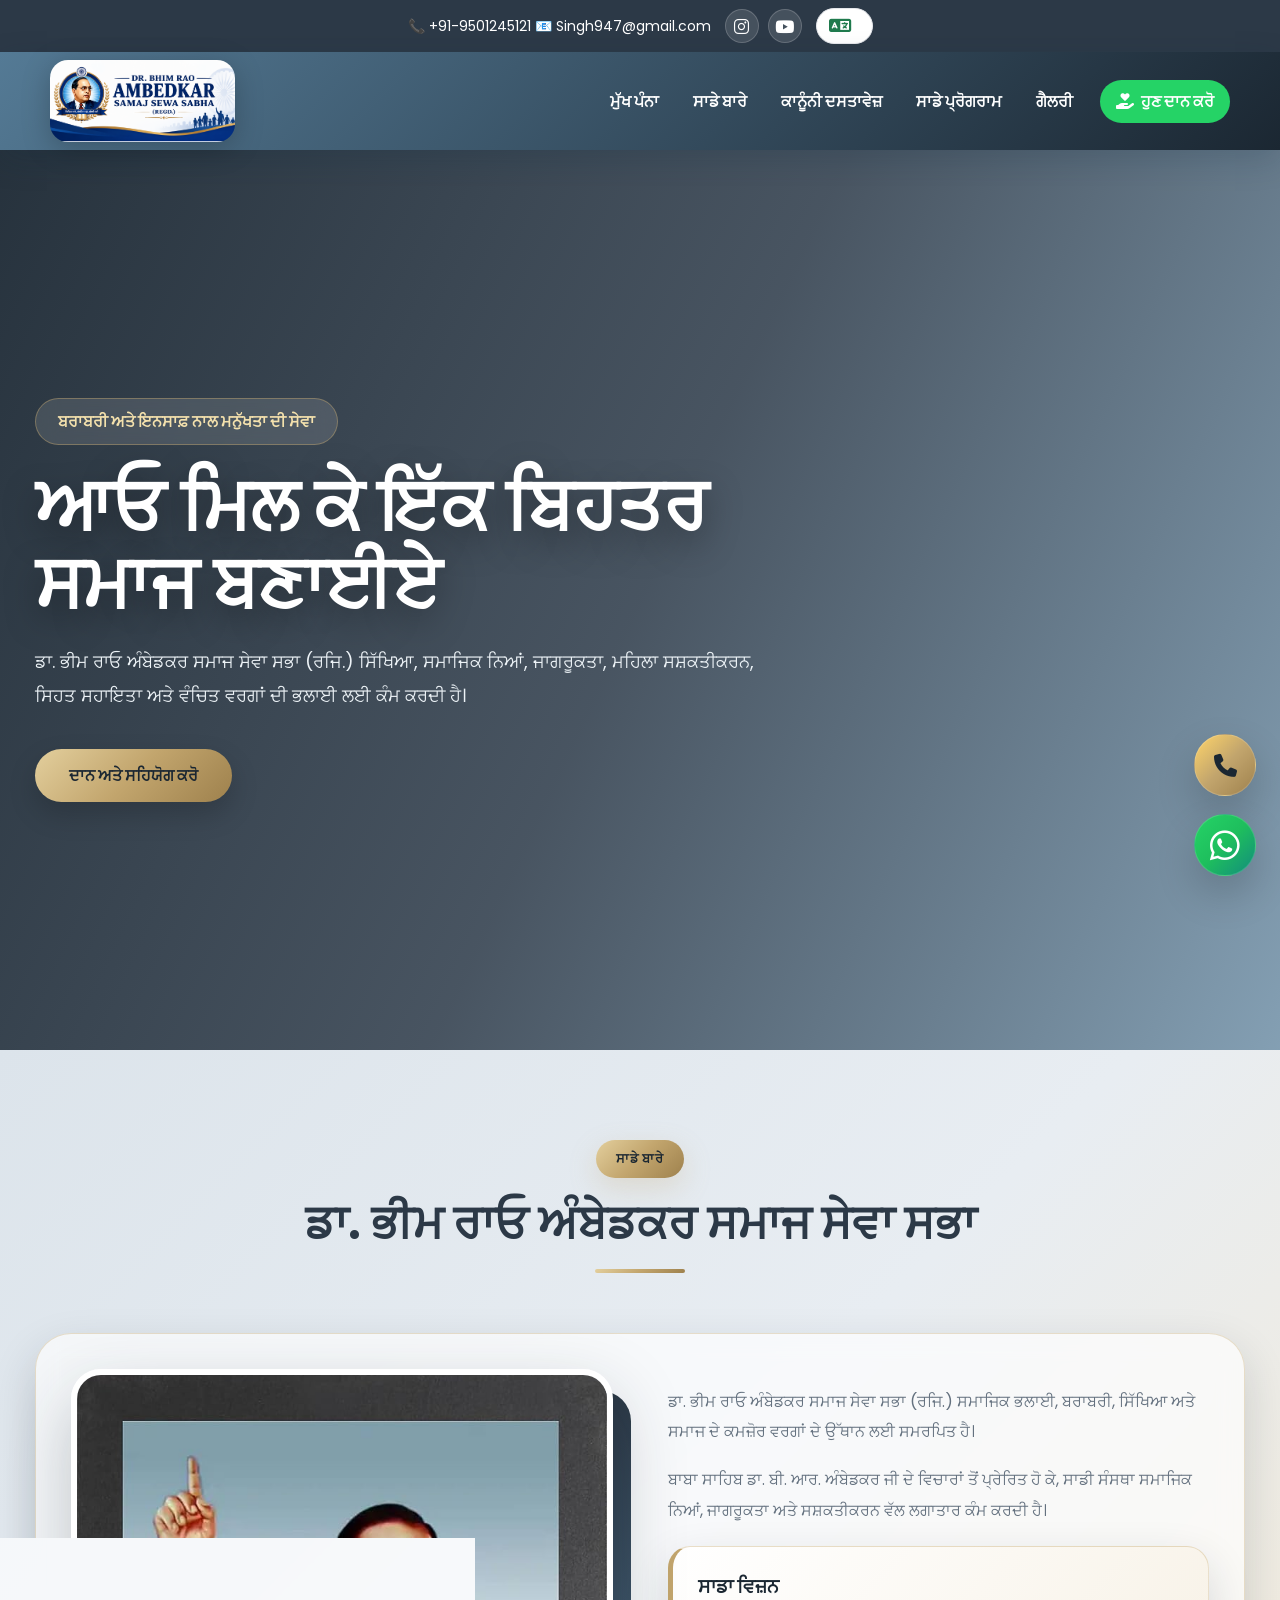
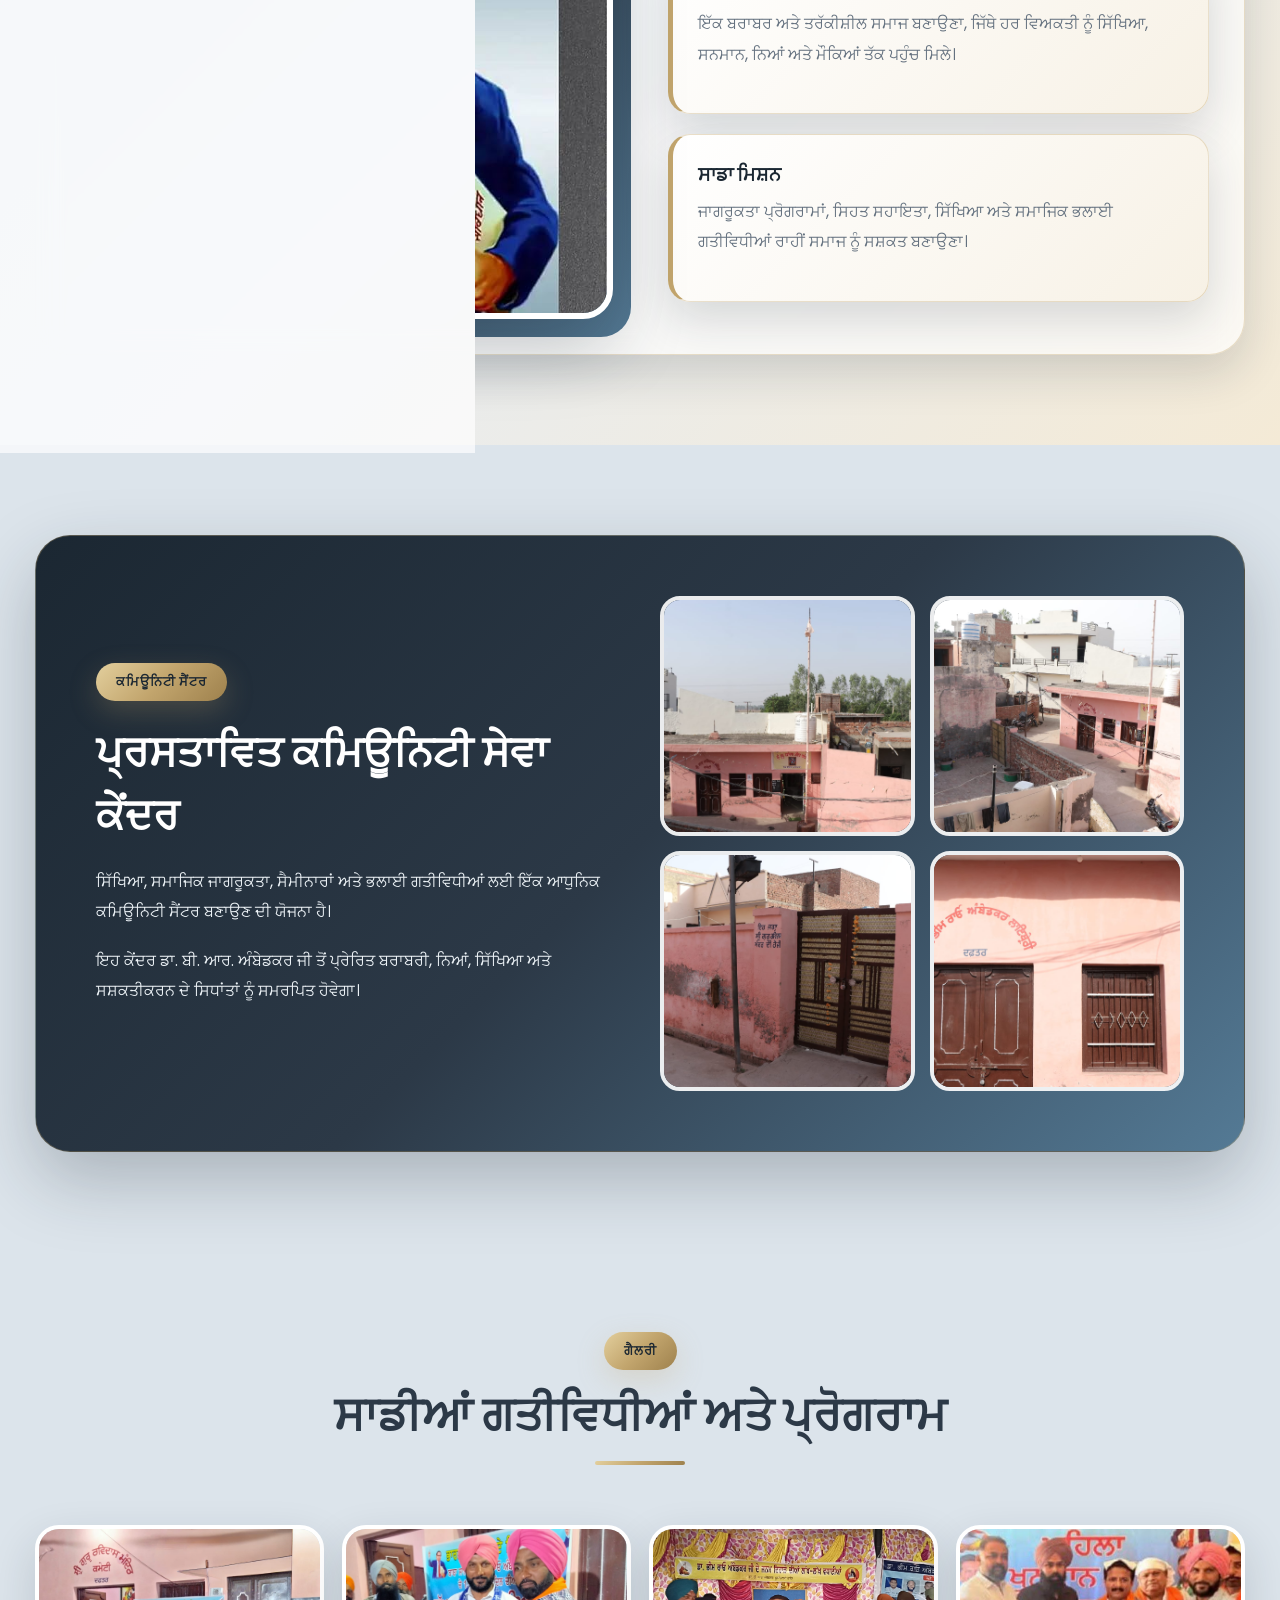
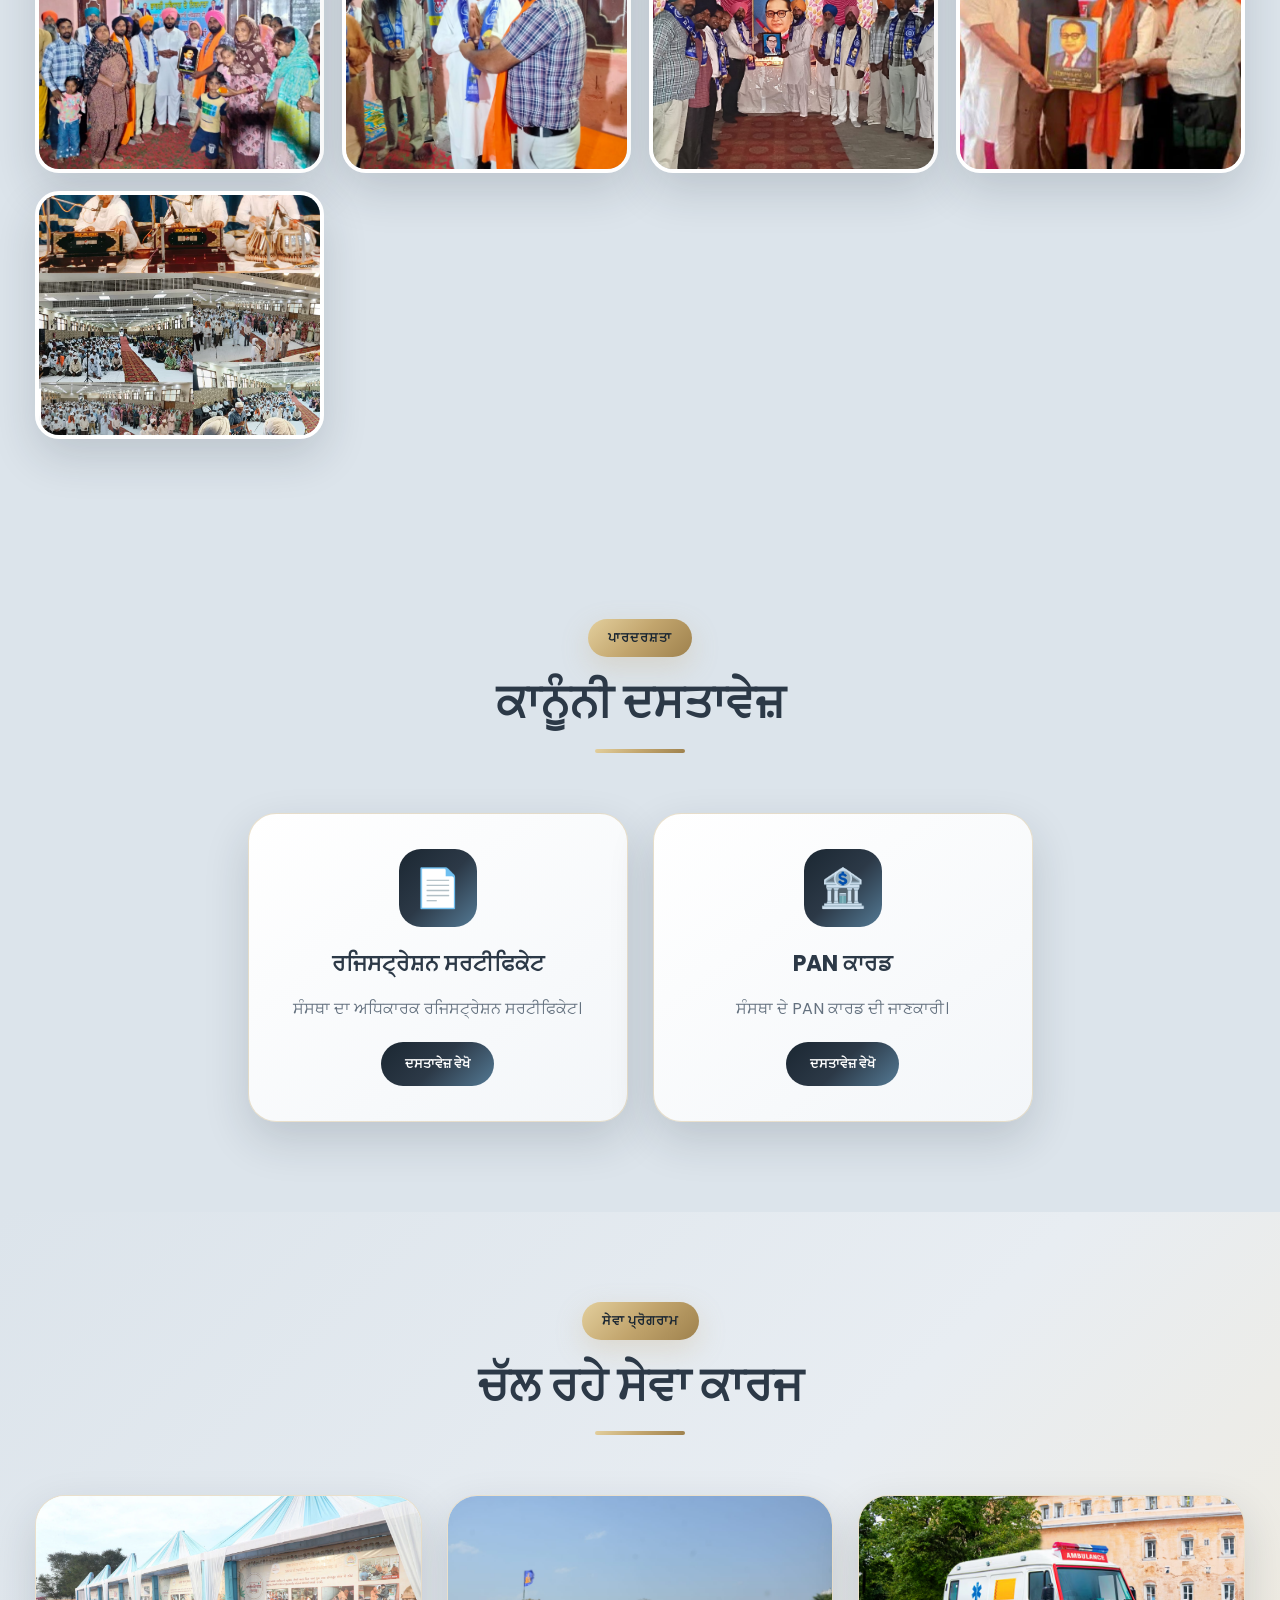
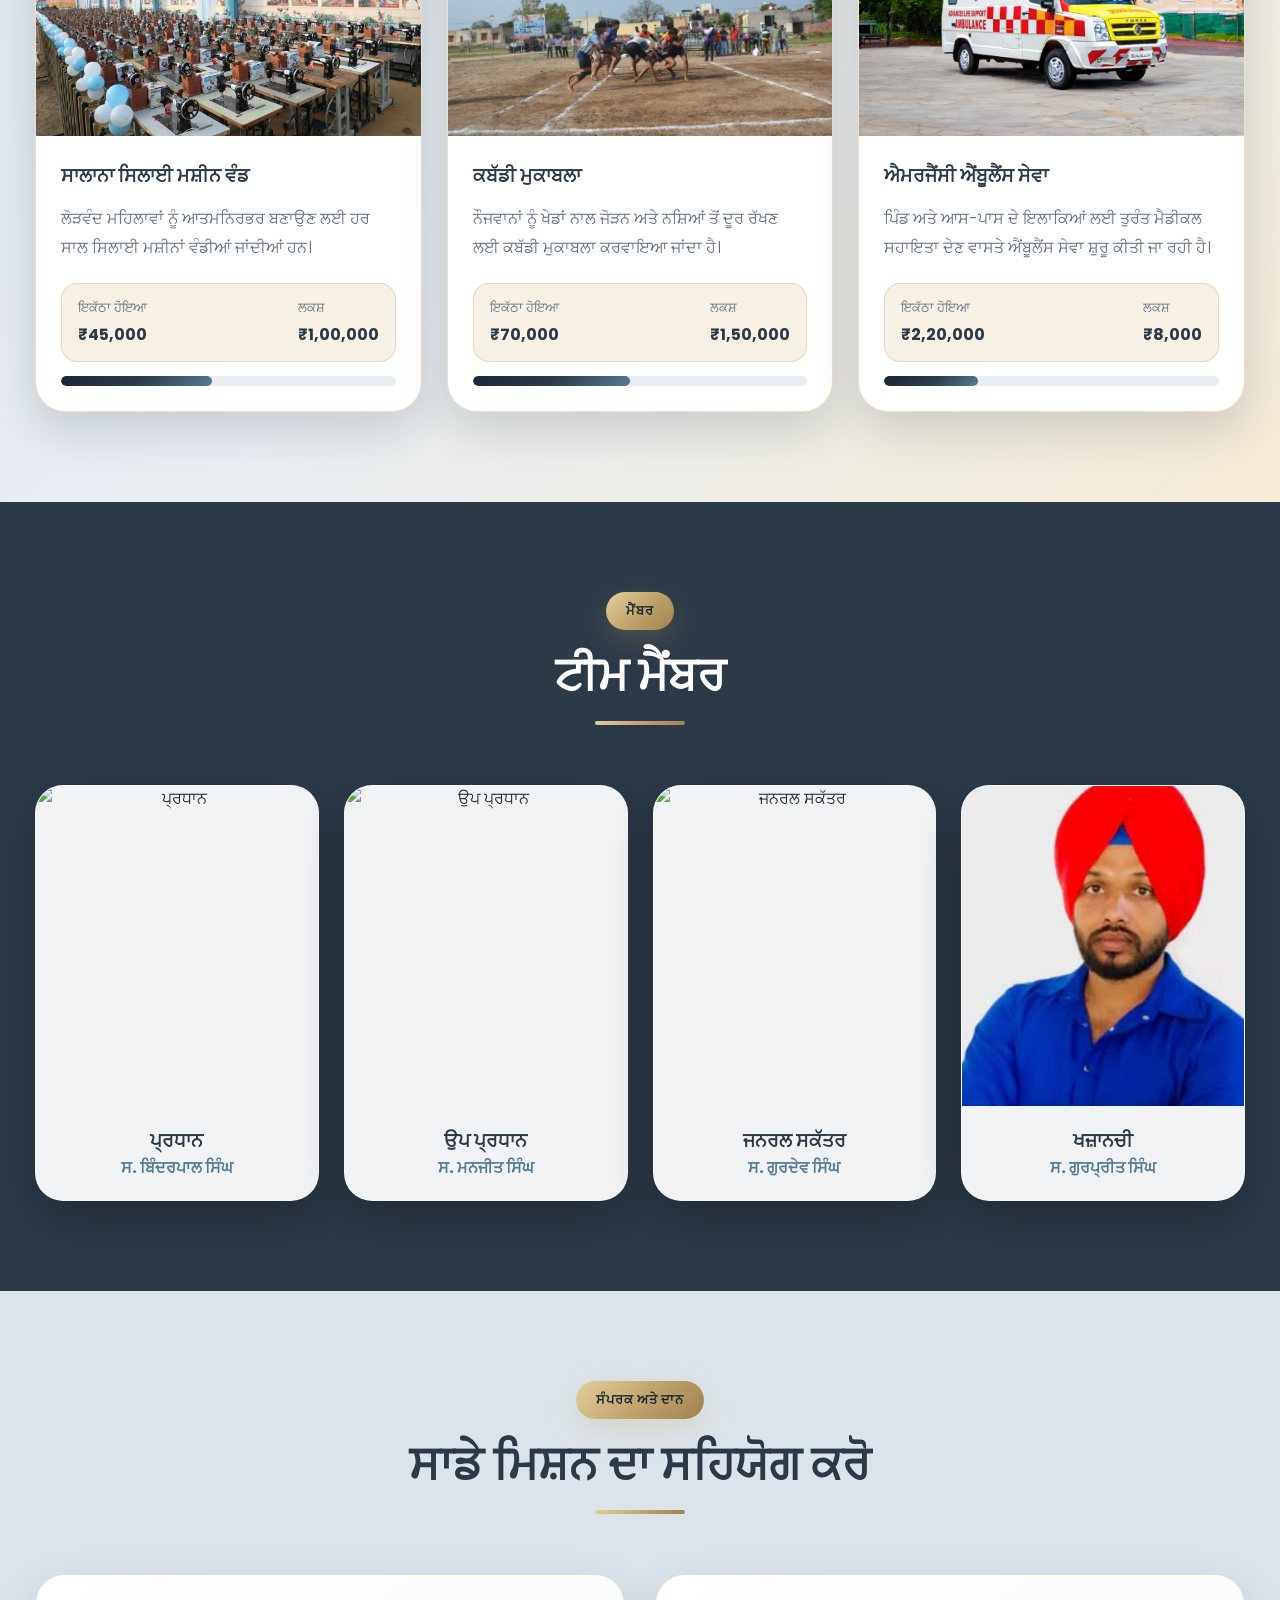
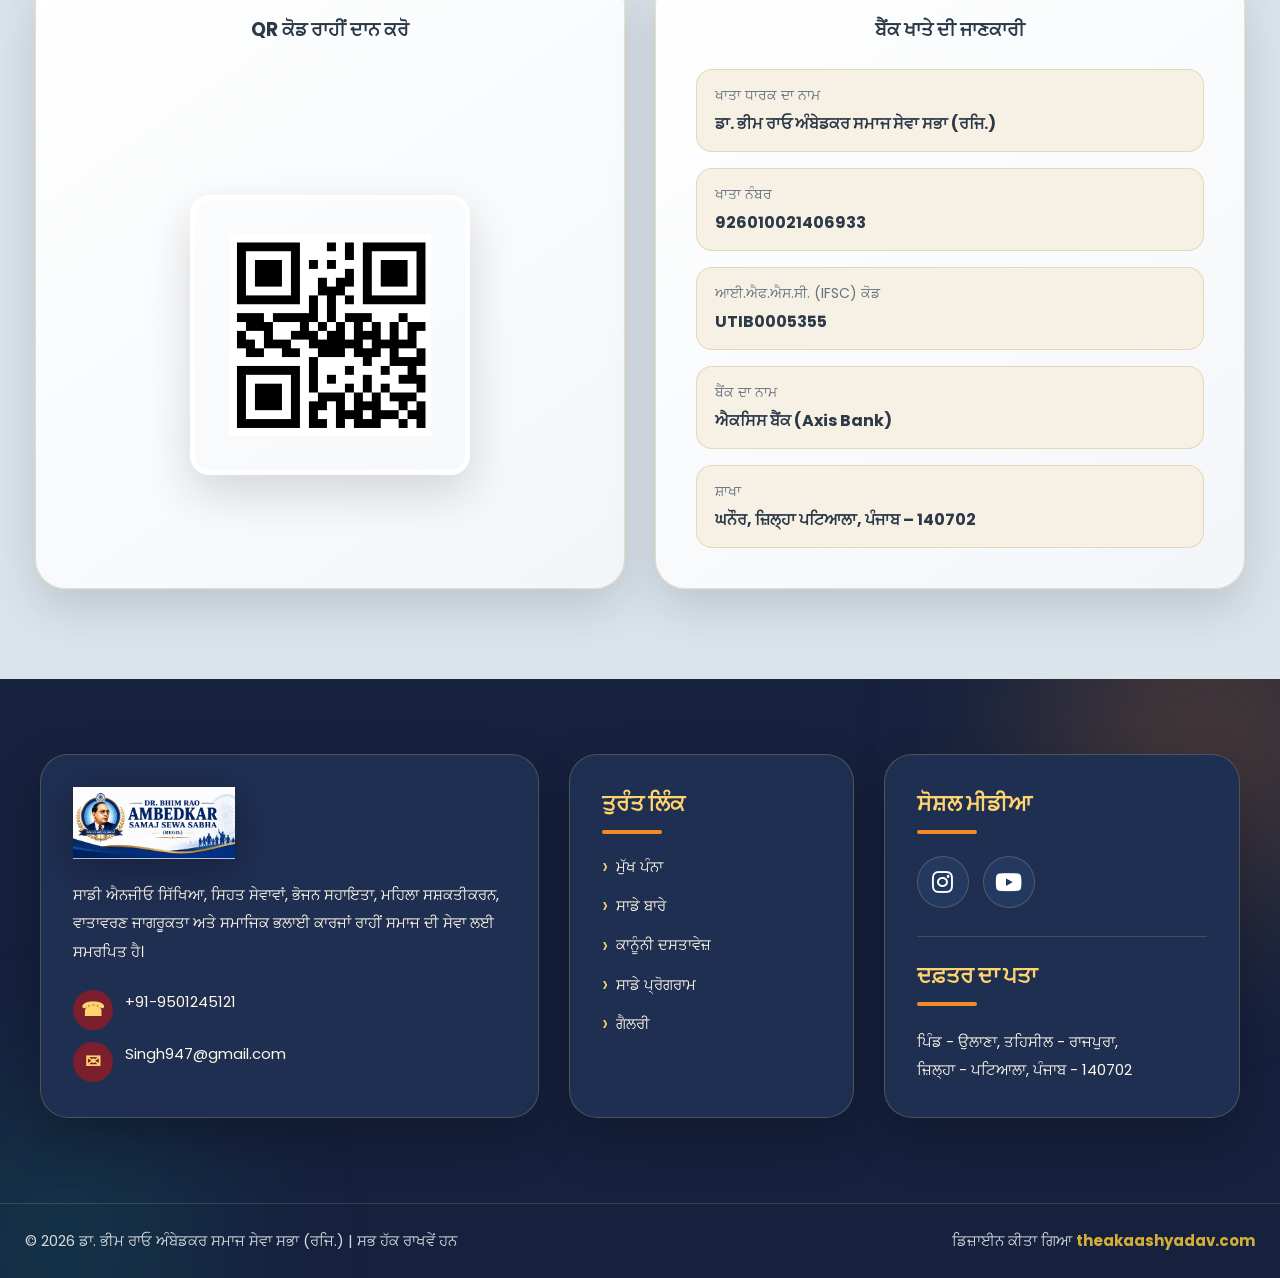
==== index.html @ 33360615 "Update index.html" ====
<!DOCTYPE html>
<html lang="en">
<head>
<meta charset="UTF-8">
<meta name="viewport" content="width=device-width, initial-scale=1.0">
<title>Dr. Bhim Rao Ambedkar Samaj Seva Sabha</title>

<link rel="stylesheet"
href="https://cdnjs.cloudflare.com/ajax/libs/font-awesome/6.5.1/css/all.min.css"/>

<style>

:root{
  --primary:#547A95;
  --primary-dark:#1b2732;
  --secondary:#2C3947;
  --accent:#C2A56D;
  --accent-dark:#9e814d;

  --light:#E8EDF2;
  --white:#ffffff;
  --card:#ffffff;
  --text:#1b2732;
  --muted:#64717f;

  --section-soft:#dce4eb;
  --section-blue:#2C3947;
  --section-dark:#1b2732;
  --section-gold:#f4ead6;

  --border:rgba(194,165,109,.35);
  --shadow:0 18px 45px rgba(27,39,50,.16);
  --shadow-hover:0 28px 70px rgba(27,39,50,.26);

  --gradient-main:linear-gradient(135deg,#1b2732,#2C3947,#547A95);
  --gradient-gold:linear-gradient(135deg,#e3cf9d,#C2A56D,#9e814d);
  --gradient-soft:linear-gradient(135deg,#dce4eb,#E8EDF2,#f4ead6);
}

*{
  margin:0;
  padding:0;
  box-sizing:border-box;
  font-family:"Poppins",sans-serif;
}

html{
  scroll-behavior:smooth;
  overflow-x:hidden;
}

body{
  background:var(--section-soft);
  color:var(--text);
  overflow-x:hidden;
}

img{
  width:100%;
  display:block;
}

a{
  text-decoration:none;
}

.container{
  width:100%;
  max-width:1250px;
  margin:auto;
  padding:0 20px;
}

section{
  padding:90px 0;
}

.section-title{
  text-align:center;
  margin-bottom:60px;
}

.section-title span{
  display:inline-block;
  background:var(--gradient-gold);
  color:#1b2732;
  padding:9px 20px;
  border-radius:40px;
  font-size:13px;
  font-weight:800;
  letter-spacing:1px;
  text-transform:uppercase;
  box-shadow:0 10px 28px rgba(194,165,109,.25);
}

.section-title h2{
  font-size:clamp(30px,4vw,46px);
  margin-top:18px;
  color:var(--secondary);
  line-height:1.2;
}

.section-title h2::after{
  content:"";
  width:90px;
  height:4px;
  background:var(--gradient-gold);
  display:block;
  margin:18px auto 0;
  border-radius:50px;
}

.section-title p{
  max-width:750px;
  margin:15px auto 0;
  color:var(--muted);
  line-height:1.8;
}

.btn{
  display:inline-flex;
  align-items:center;
  justify-content:center;
  padding:14px 34px;
  border-radius:50px;
  font-weight:800;
  transition:.35s ease;
  box-shadow:0 12px 28px rgba(0,0,0,.18);
}

.btn-primary{
  background:var(--gradient-gold);
  color:#1b2732;
}

.btn-primary:hover{
  transform:translateY(-5px);
  box-shadow:0 18px 38px rgba(194,165,109,.35);
}

/* HERO */

.hero{
  min-height:100vh;
  display:flex;
  align-items:center;
  background:
  linear-gradient(115deg,rgba(27,39,50,.94),rgba(44,57,71,.84),rgba(84,122,149,.65)),
  url('https://images.unsplash.com/photo-1488521787991-ed7bbaae773c?q=80&w=1600&auto=format&fit=crop');
  background-size:cover;
  background-position:center;
  color:#fff;
}

.hero-content{
  max-width:850px;
}

.hero-content span{
  display:inline-block;
  margin-bottom:22px;
  background:rgba(255,255,255,.12);
  color:#f4e1ad;
  border:1px solid rgba(194,165,109,.45);
  padding:10px 22px;
  border-radius:40px;
  backdrop-filter:blur(10px);
  font-weight:800;
}

.hero-content h1{
  font-size:clamp(40px,6vw,72px);
  line-height:1.08;
  margin-bottom:22px;
  text-shadow:0 14px 34px rgba(0,0,0,.35);
}

.hero-content p{
  font-size:18px;
  line-height:1.9;
  margin-bottom:36px;
  color:#edf3f7;
  max-width:760px;
}

/* ABOUT */

.about{
  background:var(--gradient-soft);
}

.about-grid{
  display:grid;
  grid-template-columns:1fr 1fr;
  gap:55px;
  align-items:center;
  background:rgba(255,255,255,.68);
  border:1px solid var(--border);
  padding:35px;
  border-radius:36px;
  box-shadow:var(--shadow);
  backdrop-filter:blur(12px);
}

.about-img{
  position:relative;
}

.about-img::before{
  content:"";
  position:absolute;
  inset:22px -18px -18px 22px;
  background:var(--gradient-main);
  border-radius:30px;
  z-index:-1;
}

.about-img img{
  border-radius:30px;
  height:550px;
  object-fit:cover;
  box-shadow:var(--shadow-hover);
  border:6px solid #fff;
}

.about-content h2{
  font-size:clamp(30px,4vw,42px);
  margin-bottom:20px;
  color:var(--secondary);
  line-height:1.2;
}

.about-content p{
  color:var(--muted);
  margin-bottom:18px;
  line-height:1.9;
}

.mission-box{
  background:linear-gradient(135deg,#ffffff,#f7f1e5);
  padding:25px;
  border-radius:22px;
  margin-top:20px;
  box-shadow:var(--shadow);
  border:1px solid var(--border);
  border-left:5px solid var(--accent);
}

.mission-box h3{
  color:var(--primary-dark);
  margin-bottom:8px;
}

/* DOCUMENTS */

.documents-grid{
  display:flex;
  flex-wrap:wrap;
  justify-content:center;
  gap:25px;
}

.document-card{
  width:100%;
  max-width:380px;
  background:linear-gradient(145deg,#ffffff,#f3f6f9);
  padding:35px;
  border-radius:28px;
  box-shadow:var(--shadow);
  text-align:center;
  border:1px solid var(--border);
  transition:.35s ease;
}

.document-card:hover{
  transform:translateY(-8px);
  box-shadow:var(--shadow-hover);
}

.doc-icon{
  width:78px;
  height:78px;
  margin:0 auto 20px;
  border-radius:22px;
  display:flex;
  align-items:center;
  justify-content:center;
  background:var(--gradient-main);
  color:#fff;
  font-size:38px;
}

.document-card h3{
  margin-bottom:15px;
  color:var(--secondary);
  font-size:22px;
  font-weight:700;
}

.document-card p{
  color:var(--muted);
  margin-bottom:20px;
  line-height:1.7;
}

.view-btn{
  display:inline-flex;
  align-items:center;
  justify-content:center;
  padding:12px 24px;
  border:none;
  border-radius:40px;
  background:var(--gradient-main);
  color:#fff;
  cursor:pointer;
  font-weight:800;
  text-decoration:none;
  transition:.3s ease;
}

.view-btn:hover{
  transform:translateY(-2px);
}

/* Tablet */

@media (max-width:992px){

  .document-card{
    max-width:340px;
  }

}

/* Mobile */

@media (max-width:768px){

  .documents-grid{
    gap:20px;
  }

  .document-card{
    max-width:100%;
    padding:28px 22px;
  }

  .doc-icon{
    width:68px;
    height:68px;
    font-size:32px;
  }

  .document-card h3{
    font-size:20px;
  }

}
/* TEAM */

.team{
  background:var(--section-blue);
}

.team .section-title h2,
.team .section-title p{
  color:#fff;
}

.team-grid{
  display:grid;
  grid-template-columns:repeat(4,1fr);
  gap:25px;
}

.team-card{
  background:rgba(255,255,255,.94);
  border-radius:28px;
  overflow:hidden;
  text-align:center;
  box-shadow:0 20px 50px rgba(0,0,0,.22);
  border:1px solid rgba(255,255,255,.18);
  transition:.35s ease;
}

.team-card:hover{
  transform:translateY(-8px);
}

.team-card img{
  height:320px;
  object-fit:cover;
}

.team-card h3{
  margin-top:20px;
  color:var(--secondary);
}

.team-card span{
  display:block;
  padding-bottom:20px;
  color:var(--primary);
  font-weight:800;
}

/* GALLERY */

.gallery-grid{
  display:grid;
  grid-template-columns:repeat(4,1fr);
  gap:18px;
}

.gallery-item{
  overflow:hidden;
  border-radius:24px;
  box-shadow:var(--shadow);
  border:4px solid #fff;
}

.gallery-item img{
  height:240px;
  object-fit:cover;
  transition:.4s;
}

.gallery-item:hover img{
  transform:scale(1.08);
}

/* PROGRAMS */

.programs{
  background:var(--gradient-soft);
}

.program-grid{
  display:grid;
  grid-template-columns:repeat(3,1fr);
  gap:25px;
}

.program-card{
  background:#fff;
  border-radius:30px;
  overflow:hidden;
  box-shadow:var(--shadow);
  border:1px solid var(--border);
  transition:.35s ease;
}

.program-card:hover{
  transform:translateY(-8px);
  box-shadow:var(--shadow-hover);
}

.program-card img{
  width:100%;
  height:240px;
  object-fit:cover;
  display:block;
}

.program-content{
  padding:25px;
}

.program-content h3{
  margin-bottom:15px;
  color:var(--secondary);
}

.program-content p{
  color:var(--muted);
  line-height:1.8;
  margin-bottom:20px;
}

.donation-row{
  display:flex;
  justify-content:space-between;
  gap:15px;
  background:#f7f1e5;
  padding:14px 16px;
  border-radius:16px;
  border:1px solid var(--border);
  margin-bottom:14px;
}

.donation-row span{
  display:block;
  font-size:13px;
  color:var(--muted);
  margin-bottom:4px;
}

.donation-row b{
  color:var(--secondary);
  font-size:16px;
}

.progress-bar{
  width:100%;
  height:10px;
  background:#e8edf2;
  border-radius:50px;
  overflow:hidden;
}

.progress-bar span{
  display:block;
  height:100%;
  background:var(--gradient-main);
  border-radius:50px;
}

/* Mobile */
@media(max-width:992px){
  .program-grid{
    grid-template-columns:repeat(2,1fr);
  }
}

@media(max-width:768px){
  .program-grid{
    grid-template-columns:1fr;
  }
}
/* ANNOUNCEMENT */
.announcement-card{
  background:var(--gradient-main);
  padding:60px;
  border-radius:35px;
  box-shadow:var(--shadow-hover);
  border:1px solid rgba(194,165,109,.32);
  color:#fff;
}

.announcement-grid{
  display:grid;
  grid-template-columns:1fr 1fr;
  gap:40px;
  align-items:center;
}

.announcement-content h2{
  font-size:clamp(30px,4vw,42px);
  margin-bottom:20px;
  color:#fff;
}

.announcement-content p{
  line-height:1.9;
  color:#edf3f7;
  margin-bottom:18px;
}

/* Multiple Images Gallery */
.announcement-gallery{
  display:grid;
  grid-template-columns:repeat(2,minmax(0,1fr));
  gap:15px;
}

.announcement-gallery img{
  width:100%;
  height:240px;
  object-fit:cover;
  border-radius:20px;
  border:4px solid rgba(255,255,255,.9);
  transition:all .35s ease;
  cursor:pointer;
  display:block;
}

.announcement-gallery img:hover{
  transform:translateY(-5px) scale(1.03);
  box-shadow:0 12px 30px rgba(0,0,0,.25);
}

/* Tablet */
@media(max-width:992px){

  .announcement-card{
    padding:40px;
  }

  .announcement-grid{
    grid-template-columns:1fr;
    gap:30px;
  }

}

/* Mobile */
@media(max-width:768px){

  .announcement-card{
    padding:25px 18px;
    border-radius:25px;
  }

  .announcement-gallery{
    grid-template-columns:repeat(2,minmax(0,1fr));
    gap:10px;
  }

  .announcement-gallery img{
    height:150px;
    border-radius:15px;
    border-width:3px;
  }

}

/* Small Mobile */
@media(max-width:480px){

  .announcement-card{
    padding:20px 15px;
  }

  .announcement-gallery{
    grid-template-columns:repeat(2,minmax(0,1fr));
    gap:8px;
  }

  .announcement-gallery img{
    height:120px;
    border-radius:12px;
    border-width:2px;
  }

}
/* EVENT */

.event{
  background:var(--section-dark);
}

.event .section-title h2,
.event .section-title p{
  color:#fff;
}

.event-card{
  background:rgba(255,255,255,.96);
  border-radius:35px;
  overflow:hidden;
  box-shadow:0 30px 80px rgba(0,0,0,.28);
}

.event-grid{
  display:grid;
  grid-template-columns:1fr 1fr;
}

.event-image img{
  height:100%;
  object-fit:cover;
}

.event-content{
  padding:50px;
}

.event-content h2{
  font-size:clamp(30px,4vw,42px);
  margin-bottom:20px;
  color:var(--secondary);
}

.event-content p{
  color:var(--muted);
  line-height:1.9;
  margin-bottom:18px;
}

/* CONTACT / DONATION */

.contact-grid{
  display:grid;
  grid-template-columns:1fr 1fr;
  gap:30px;
  align-items:stretch;
}

.qr-card,
.bank-card{
  background:linear-gradient(145deg,#ffffff,#f3f6f9);
  padding:40px;
  border-radius:30px;
  box-shadow:var(--shadow);
  border:1px solid var(--border);
}

.qr-card h3,
.bank-card h3{
  margin-bottom:25px;
  text-align:center;
  color:var(--secondary);
}

.qr-box{
  display:flex;
  justify-content:center;
  align-items:center;
  height:100%;
}

.qr-box img{
  width:280px;
  max-width:100%;
  border-radius:20px;
  border:5px solid #fff;
  box-shadow:var(--shadow);
}

.bank-item{
  margin-bottom:16px;
  background:#f7f1e5;
  padding:15px 18px;
  border-radius:16px;
  border:1px solid var(--border);
}

.bank-item:last-child{
  margin-bottom:0;
}

.bank-item span{
  display:block;
  color:var(--muted);
  font-size:14px;
  margin-bottom:5px;
}

.bank-item b{
  color:var(--secondary);
  font-size:16px;
  word-break:break-word;
}

/* Mobile */

@media (max-width:768px){

  .contact-grid{
    grid-template-columns:1fr;
  }

  .qr-card,
  .bank-card{
    padding:30px 20px;
  }

  .qr-box img{
    width:220px;
  }

}
/* RESPONSIVE */

@media(max-width:992px){

  .about-grid,
  .announcement-grid,
  .event-grid,
  .contact-grid{
    grid-template-columns:1fr;
  }

  .documents-grid,
  .team-grid,
  .gallery-grid,
  .program-grid{
    grid-template-columns:repeat(2,1fr);
  }
}

@media(max-width:768px){

  .container{
    padding:0 12px;
  }

  section{
    padding:55px 0;
  }

  .section-title{
    margin-bottom:35px;
  }

  .section-title span{
    font-size:11px;
    padding:7px 14px;
  }

  .section-title h2{
    font-size:26px;
  }

  .section-title p{
    font-size:14px;
    line-height:1.6;
  }

  .hero{
    min-height:75vh;
    padding:70px 0;
  }

  .hero-content h1{
    font-size:34px;
  }

  .hero-content p{
    font-size:15px;
    line-height:1.7;
  }

  .about-grid,
  .announcement-card{
    padding:18px;
    border-radius:24px;
  }

  .about-img::before{
    display:none;
  }

  .about-img img,
  .announcement-img img{
    height:300px;
    border-radius:20px;
  }

  .about-content h2,
  .announcement-content h2,
  .event-content h2{
    font-size:26px;
  }

  .about-content p,
  .announcement-content p,
  .event-content p{
    font-size:14px;
    line-height:1.7;
  }

  .mission-box{
    padding:18px;
    border-radius:18px;
  }

  .documents-grid,
  .team-grid,
  .gallery-grid,
  .program-grid{
    grid-template-columns:repeat(2, minmax(0, 1fr));
    gap:12px;
  }

  .document-card,
  .team-card,
  .program-card{
    border-radius:18px;
  }

  .document-card{
    padding:18px 10px;
  }

  .doc-icon{
    width:52px;
    height:52px;
    font-size:25px;
    border-radius:16px;
    margin-bottom:12px;
  }

  .document-card h3{
    font-size:14px;
    line-height:1.3;
    margin-bottom:8px;
  }

  .document-card p{
    font-size:12px;
    line-height:1.5;
    margin-bottom:12px;
  }

  .view-btn{
    padding:9px 12px;
    font-size:12px;
  }

  .team-card img{
    height:190px;
  }

  .team-card h3{
    font-size:14px;
    margin-top:12px;
  }

  .team-card span{
    font-size:12px;
    padding-bottom:14px;
  }

  .gallery-item{
    border-radius:16px;
    border:3px solid #fff;
  }

  .gallery-item img{
    height:145px;
  }

  .program-card img{
    height:145px;
  }

  .program-content{
    padding:14px 10px;
  }

  .program-content h3{
    font-size:14px;
    line-height:1.3;
    margin-bottom:8px;
  }

  .program-content p{
    font-size:12px;
    line-height:1.5;
  }

  .event-content,
  .payment-box,
  .form-box{
    padding:22px;
    border-radius:22px;
  }

  .event-card{
    border-radius:24px;
  }

  .contact-grid{
    gap:20px;
  }
}

@media(max-width:480px){

  .container{
    padding:0 10px;
  }

  section{
    padding:45px 0;
  }

  .hero{
    min-height:70vh;
  }

  .hero-content h1{
    font-size:30px;
  }

  .btn{
    padding:11px 18px;
    font-size:13px;
  }

  .about-grid{
    gap:24px;
  }

  .about-img img,
  .announcement-img img{
    height:260px;
  }

  .documents-grid,
  .team-grid,
  .gallery-grid,
  .program-grid{
    grid-template-columns:repeat(2, minmax(0, 1fr));
    gap:10px;
  }

  .document-card{
    padding:15px 8px;
  }

  .doc-icon{
    width:46px;
    height:46px;
    font-size:22px;
  }

  .document-card h3,
  .team-card h3,
  .program-content h3{
    font-size:13px;
  }

  .document-card p,
  .program-content p,
  .team-card span{
    font-size:11px;
  }

  .team-card img{
    height:160px;
  }

  .gallery-item img{
    height:120px;
  }

  .program-card img{
    height:120px;
  }

  .announcement-card{
    padding:16px;
  }

  .event-content,
  .payment-box,
  .form-box{
    padding:18px;
  }
}

@media(max-width:360px){

  .documents-grid,
  .team-grid,
  .gallery-grid,
  .program-grid{
    grid-template-columns:repeat(2, minmax(0, 1fr));
    gap:8px;
  }

  .team-card img{
    height:140px;
  }

  .gallery-item img,
  .program-card img{
    height:105px;
  }

  .document-card{
    padding:12px 6px;
  }

  .view-btn{
    padding:8px 9px;
    font-size:10px;
  }
}


/* DOCUMENT MODAL */

.document-modal{
  position:fixed;
  inset:0;
  background:rgba(0,0,0,.85);
  display:none;
  align-items:center;
  justify-content:center;
  padding:20px;
  z-index:99999;
}

.document-modal.active{
  display:flex;
}

.document-modal img{
  max-width:95%;
  max-height:95vh;
  border-radius:18px;
  border:6px solid #fff;
  box-shadow:0 20px 60px rgba(0,0,0,.4);
  object-fit:contain;
}

.close-modal{
  position:absolute;
  top:20px;
  right:25px;
  font-size:42px;
  color:#fff;
  cursor:pointer;
  font-weight:700;
  line-height:1;
}

@media(max-width:768px){

  .close-modal{
    top:14px;
    right:18px;
    font-size:36px;
  }

}
</style>
</head>

<body>

<!-- HEADER -->
<div id="header"></div>

<main>

<!-- HERO -->
<section id="home" class="hero">
  <div class="container">

    <div class="hero-content">
      <span>ਬਰਾਬਰੀ ਅਤੇ ਇਨਸਾਫ਼ ਨਾਲ ਮਨੁੱਖਤਾ ਦੀ ਸੇਵਾ</span>

      <h1>ਆਓ ਮਿਲ ਕੇ ਇੱਕ ਬਿਹਤਰ ਸਮਾਜ ਬਣਾਈਏ</h1>

      <p>
        ਡਾ. ਭੀਮ ਰਾਓ ਅੰਬੇਡਕਰ ਸਮਾਜ ਸੇਵਾ ਸਭਾ (ਰਜਿ.) ਸਿੱਖਿਆ,
        ਸਮਾਜਿਕ ਨਿਆਂ, ਜਾਗਰੂਕਤਾ, ਮਹਿਲਾ ਸਸ਼ਕਤੀਕਰਨ, ਸਿਹਤ ਸਹਾਇਤਾ
        ਅਤੇ ਵੰਚਿਤ ਵਰਗਾਂ ਦੀ ਭਲਾਈ ਲਈ ਕੰਮ ਕਰਦੀ ਹੈ।
      </p>

      <a href="#contact" class="btn btn-primary">
        ਦਾਨ ਅਤੇ ਸਹਿਯੋਗ ਕਰੋ
      </a>
    </div>

  </div>
</section>

<!-- ABOUT -->
<section id="about" class="about">

  <div class="container">

    <div class="section-title">
      <span>ਸਾਡੇ ਬਾਰੇ</span>
      <h2>ਡਾ. ਭੀਮ ਰਾਓ ਅੰਬੇਡਕਰ ਸਮਾਜ ਸੇਵਾ ਸਭਾ</h2>
    </div>

    <div class="about-grid">

      <div class="about-img">
        <img src="images/bhim rao1.jpg">
      </div>

      <div class="about-content">

        <p>
          ਡਾ. ਭੀਮ ਰਾਓ ਅੰਬੇਡਕਰ ਸਮਾਜ ਸੇਵਾ ਸਭਾ (ਰਜਿ.) ਸਮਾਜਿਕ ਭਲਾਈ,
          ਬਰਾਬਰੀ, ਸਿੱਖਿਆ ਅਤੇ ਸਮਾਜ ਦੇ ਕਮਜ਼ੋਰ ਵਰਗਾਂ ਦੇ ਉੱਥਾਨ ਲਈ ਸਮਰਪਿਤ ਹੈ।
        </p>

        <p>
          ਬਾਬਾ ਸਾਹਿਬ ਡਾ. ਬੀ. ਆਰ. ਅੰਬੇਡਕਰ ਜੀ ਦੇ ਵਿਚਾਰਾਂ ਤੋਂ ਪ੍ਰੇਰਿਤ ਹੋ ਕੇ,
          ਸਾਡੀ ਸੰਸਥਾ ਸਮਾਜਿਕ ਨਿਆਂ, ਜਾਗਰੂਕਤਾ ਅਤੇ ਸਸ਼ਕਤੀਕਰਨ ਵੱਲ ਲਗਾਤਾਰ ਕੰਮ ਕਰਦੀ ਹੈ।
        </p>

        <div class="mission-box">
          <h3>ਸਾਡਾ ਵਿਜ਼ਨ</h3>
          <p>
            ਇੱਕ ਬਰਾਬਰ ਅਤੇ ਤਰੱਕੀਸ਼ੀਲ ਸਮਾਜ ਬਣਾਉਣਾ, ਜਿੱਥੇ ਹਰ ਵਿਅਕਤੀ ਨੂੰ
            ਸਿੱਖਿਆ, ਸਨਮਾਨ, ਨਿਆਂ ਅਤੇ ਮੌਕਿਆਂ ਤੱਕ ਪਹੁੰਚ ਮਿਲੇ।
          </p>
        </div>

        <div class="mission-box">
          <h3>ਸਾਡਾ ਮਿਸ਼ਨ</h3>
          <p>
            ਜਾਗਰੂਕਤਾ ਪ੍ਰੋਗਰਾਮਾਂ, ਸਿਹਤ ਸਹਾਇਤਾ, ਸਿੱਖਿਆ ਅਤੇ ਸਮਾਜਿਕ ਭਲਾਈ
            ਗਤੀਵਿਧੀਆਂ ਰਾਹੀਂ ਸਮਾਜ ਨੂੰ ਸਸ਼ਕਤ ਬਣਾਉਣਾ।
          </p>
        </div>

      </div>

    </div>

  </div>

</section>


<!-- COMMUNITY CENTER -->
<section>

  <div class="container">

    <div class="announcement-card">

      <div class="announcement-grid">

        <div class="announcement-content">

          <div class="section-title" style="text-align:left;margin-bottom:20px">
            <span>ਕਮਿਊਨਿਟੀ ਸੈਂਟਰ</span>
          </div>

          <h2>ਪ੍ਰਸਤਾਵਿਤ ਕਮਿਊਨਿਟੀ ਸੇਵਾ ਕੇਂਦਰ</h2>

          <p>
            ਸਿੱਖਿਆ, ਸਮਾਜਿਕ ਜਾਗਰੂਕਤਾ, ਸੈਮੀਨਾਰਾਂ ਅਤੇ ਭਲਾਈ ਗਤੀਵਿਧੀਆਂ ਲਈ
            ਇੱਕ ਆਧੁਨਿਕ ਕਮਿਊਨਿਟੀ ਸੈਂਟਰ ਬਣਾਉਣ ਦੀ ਯੋਜਨਾ ਹੈ।
          </p>

          <p>
            ਇਹ ਕੇਂਦਰ ਡਾ. ਬੀ. ਆਰ. ਅੰਬੇਡਕਰ ਜੀ ਤੋਂ ਪ੍ਰੇਰਿਤ ਬਰਾਬਰੀ,
            ਨਿਆਂ, ਸਿੱਖਿਆ ਅਤੇ ਸਸ਼ਕਤੀਕਰਨ ਦੇ ਸਿਧਾਂਤਾਂ ਨੂੰ ਸਮਰਪਿਤ ਹੋਵੇਗਾ।
          </p>

        </div>

        <div class="announcement-gallery">
    <img src="images/gallery/location/1.jpeg" alt="">
    <img src="images/gallery/location/2.jpeg" alt="">
    <img src="images/gallery/location/3.jpeg" alt="">
    <img src="images/gallery/location/4.jpeg" alt="">
</div>

      </div>

    </div>

  </div>

</section>

<!-- GALLERY -->
<section id="gallery">

  <div class="container">

    <div class="section-title">
      <span>ਗੈਲਰੀ</span>
      <h2>ਸਾਡੀਆਂ ਗਤੀਵਿਧੀਆਂ ਅਤੇ ਪ੍ਰੋਗਰਾਮ</h2>
    </div>

    <div class="gallery-grid">

      <div class="gallery-item">
        <img src="images/gallery/1.jpeg">
      </div>

      <div class="gallery-item">
        <img src="images/gallery/2.jpeg">
      </div>

      <div class="gallery-item">
        <img src="images/gallery/3.jpeg">
      </div>

      <div class="gallery-item">
        <img src="images/gallery/4.jpeg">
      </div>

      <div class="gallery-item">
        <img src="images/gallery/ev.jpeg">
      </div>

    </div>

  </div>

</section>

<!-- LEGAL DOCUMENTS -->
<section id="legal">

  <div class="container">

    <div class="section-title">
      <span>ਪਾਰਦਰਸ਼ਤਾ</span>
      <h2>ਕਾਨੂੰਨੀ ਦਸਤਾਵੇਜ਼</h2>
    </div>

    <div class="documents-grid">

      <div class="document-card">
        <div class="doc-icon">📄</div>
        <h3>ਰਜਿਸਟ੍ਰੇਸ਼ਨ ਸਰਟੀਫਿਕੇਟ</h3>
        <p>ਸੰਸਥਾ ਦਾ ਅਧਿਕਾਰਕ ਰਜਿਸਟ੍ਰੇਸ਼ਨ ਸਰਟੀਫਿਕੇਟ।</p>

        <button class="view-btn" onclick="openDocument('images/reg.jpeg')">
          ਦਸਤਾਵੇਜ਼ ਵੇਖੋ
        </button>
      </div>

      <div class="document-card">
        <div class="doc-icon">🏦</div>
        <h3>PAN ਕਾਰਡ</h3>
        <p>ਸੰਸਥਾ ਦੇ PAN ਕਾਰਡ ਦੀ ਜਾਣਕਾਰੀ।</p>

        <button class="view-btn" onclick="openDocument('images/pan.jpeg')">
          ਦਸਤਾਵੇਜ਼ ਵੇਖੋ
        </button>
      </div>

    </div>

  </div>

</section>

<!-- PROGRAMS -->
<!-- PROGRAMS -->
<section id="programs" class="programs">

  <div class="container">

    <div class="section-title">
      <span>ਸੇਵਾ ਪ੍ਰੋਗਰਾਮ</span>
      <h2>ਚੱਲ ਰਹੇ ਸੇਵਾ ਕਾਰਜ</h2>
    </div>

    <div class="program-grid">

      <div class="program-card">
        <img src="images/machine.jpg" alt="ਸਿਲਾਈ ਮਸ਼ੀਨ ਵੰਡ">

        <div class="program-content">
          <h3>ਸਾਲਾਨਾ ਸਿਲਾਈ ਮਸ਼ੀਨ ਵੰਡ</h3>
          <p>
            ਲੋੜਵੰਦ ਮਹਿਲਾਵਾਂ ਨੂੰ ਆਤਮਨਿਰਭਰ ਬਣਾਉਣ ਲਈ ਹਰ ਸਾਲ ਸਿਲਾਈ ਮਸ਼ੀਨਾਂ ਵੰਡੀਆਂ ਜਾਂਦੀਆਂ ਹਨ।
          </p>

          <div class="donation-row">
            <div>
              <span>ਇਕੱਠਾ ਹੋਇਆ</span>
              <b>₹45,000</b>
            </div>
            <div>
              <span>ਲਕਸ਼</span>
              <b>₹1,00,000</b>
            </div>
          </div>

          <div class="progress-bar">
            <span style="width:45%"></span>
          </div>
        </div>
      </div>

      <div class="program-card">
        <img src="images/kabddi.jpeg" alt="ਕਬੱਡੀ ਮੁਕਾਬਲਾ">

        <div class="program-content">
          <h3>ਕਬੱਡੀ ਮੁਕਾਬਲਾ</h3>
          <p>
            ਨੌਜਵਾਨਾਂ ਨੂੰ ਖੇਡਾਂ ਨਾਲ ਜੋੜਨ ਅਤੇ ਨਸ਼ਿਆਂ ਤੋਂ ਦੂਰ ਰੱਖਣ ਲਈ ਕਬੱਡੀ ਮੁਕਾਬਲਾ ਕਰਵਾਇਆ ਜਾਂਦਾ ਹੈ।
          </p>

          <div class="donation-row">
            <div>
              <span>ਇਕੱਠਾ ਹੋਇਆ</span>
              <b>₹70,000</b>
            </div>
            <div>
              <span>ਲਕਸ਼</span>
              <b>₹1,50,000</b>
            </div>
          </div>

          <div class="progress-bar">
            <span style="width:47%"></span>
          </div>
        </div>
      </div>

      <div class="program-card">
        <img src="images/ambulance.avif" alt="ਐਮਰਜੈਂਸੀ ਐਂਬੂਲੈਂਸ">

        <div class="program-content">
          <h3>ਐਮਰਜੈਂਸੀ ਐਂਬੂਲੈਂਸ ਸੇਵਾ</h3>
          <p>
            ਪਿੰਡ ਅਤੇ ਆਸ-ਪਾਸ ਦੇ ਇਲਾਕਿਆਂ ਲਈ ਤੁਰੰਤ ਮੈਡੀਕਲ ਸਹਾਇਤਾ ਦੇਣ ਵਾਸਤੇ ਐਂਬੂਲੈਂਸ ਸੇਵਾ ਸ਼ੁਰੂ ਕੀਤੀ ਜਾ ਰਹੀ ਹੈ।
          </p>

          <div class="donation-row">
            <div>
              <span>ਇਕੱਠਾ ਹੋਇਆ</span>
              <b>₹2,20,000</b>
            </div>
            <div>
              <span>ਲਕਸ਼</span>
              <b>₹8,000</b>
            </div>
          </div>

          <div class="progress-bar">
            <span style="width:28%"></span>
          </div>
        </div>
      </div>

    </div>

  </div>

</section>

<div class="document-modal" id="documentModal">
  <span class="close-modal" onclick="closeDocument()">
    &times;
  </span>

  <img id="documentImage" src="" alt="ਦਸਤਾਵੇਜ਼ ਪੂਰਵ ਦਰਸ਼ਨ">
</div>

<!-- TEAM -->
<section class="team">

  <div class="container">

    <div class="section-title">
      <span>ਮੈਂਬਰ</span>
      <h2>ਟੀਮ ਮੈਂਬਰ</h2>
    </div>

    <div class="team-grid">

      <div class="team-card">
        <img src="images/president.jpeg" alt="ਪ੍ਰਧਾਨ">
        <h3>ਪ੍ਰਧਾਨ</h3>
        <span>ਸ. ਬਿੰਦਰਪਾਲ ਸਿੰਘ</span>
      </div>

      <div class="team-card">
        <img src="images/vice- president.jpeg" alt="ਉਪ ਪ੍ਰਧਾਨ">
        <h3>ਉਪ ਪ੍ਰਧਾਨ</h3>
        <span>ਸ. ਮਨਜੀਤ ਸਿੰਘ</span>
      </div>

      <div class="team-card">
        <img src="images/general secretary.jpeg" alt="ਜਨਰਲ ਸਕੱਤਰ">
        <h3>ਜਨਰਲ ਸਕੱਤਰ</h3>
        <span>ਸ. ਗੁਰਦੇਵ ਸਿੰਘ</span>
      </div>

      <div class="team-card">
        <img src="images/cashier.jpeg" alt="ਖਜ਼ਾਨਚੀ">
        <h3>ਖਜ਼ਾਨਚੀ</h3>
        <span>ਸ. ਗੁਰਪ੍ਰੀਤ ਸਿੰਘ</span>
      </div>

    </div>

  </div>

</section>





<!-- DONATION -->
<section id="contact">

  <div class="container">

    <div class="section-title">
      <span>ਸੰਪਰਕ ਅਤੇ ਦਾਨ</span>
      <h2>ਸਾਡੇ ਮਿਸ਼ਨ ਦਾ ਸਹਿਯੋਗ ਕਰੋ</h2>
    </div>

    <div class="contact-grid">

      <!-- QR CARD -->
      <div class="qr-card">

        <h3>QR ਕੋਡ ਰਾਹੀਂ ਦਾਨ ਕਰੋ</h3>

        <div class="qr-box">
          <img src="images/qr.png" alt="Donation QR Code">
        </div>

        

      </div>

      <!-- BANK DETAILS CARD -->
      <div class="bank-card">

  <h3>ਬੈਂਕ ਖਾਤੇ ਦੀ ਜਾਣਕਾਰੀ</h3>

  <div class="bank-item">
    <span>ਖਾਤਾ ਧਾਰਕ ਦਾ ਨਾਮ</span>
    <b>ਡਾ. ਭੀਮ ਰਾਓ ਅੰਬੇਡਕਰ ਸਮਾਜ ਸੇਵਾ ਸਭਾ (ਰਜਿ.)</b>
  </div>

  <div class="bank-item">
    <span>ਖਾਤਾ ਨੰਬਰ</span>
    <b>926010021406933</b>
  </div>

  <div class="bank-item">
    <span>ਆਈ.ਐਫ.ਐਸ.ਸੀ. (IFSC) ਕੋਡ</span>
    <b>UTIB0005355</b>
  </div>

  <div class="bank-item">
    <span>ਬੈਂਕ ਦਾ ਨਾਮ</span>
    <b>ਐਕਸਿਸ ਬੈਂਕ (Axis Bank)</b>
  </div>

  <div class="bank-item">
    <span>ਸ਼ਾਖਾ</span>
    <b>ਘਨੌਰ, ਜ਼ਿਲ੍ਹਾ ਪਟਿਆਲਾ, ਪੰਜਾਬ – 140702</b>
  </div>

</div>

    </div>

  </div>

</section>

</main>

<!-- FOOTER -->
<div id="footer"></div>

<script>

/* HEADER FETCH */

fetch("header.html")
.then(res => res.text())
.then(data => {

  const headerBox = document.getElementById("header");
  headerBox.innerHTML = data;

  /* HAMBURGER MENU */
  const menuBtn = headerBox.querySelector(".menu-btn");
  const navLinks = headerBox.querySelector(".nav-links");

  if(menuBtn && navLinks){

    menuBtn.addEventListener("click", function(e){
      e.preventDefault();
      e.stopPropagation();

      navLinks.classList.toggle("show");

      const icon = menuBtn.querySelector("i");

      if(icon){
        icon.classList.toggle("fa-bars");
        icon.classList.toggle("fa-times");
      }
    });

    /* CLOSE MENU AFTER CLICK */
    navLinks.querySelectorAll("a").forEach(link => {
      link.addEventListener("click", () => {

        navLinks.classList.remove("show");

        const icon = menuBtn.querySelector("i");

        if(icon){
          icon.classList.add("fa-bars");
          icon.classList.remove("fa-times");
        }

      });
    });

    /* CLOSE MENU ON OUTSIDE CLICK */
    document.addEventListener("click", function(e){

      if(!headerBox.contains(e.target)){

        navLinks.classList.remove("show");

        const icon = menuBtn.querySelector("i");

        if(icon){
          icon.classList.add("fa-bars");
          icon.classList.remove("fa-times");
        }

      }

    });

  }

  /* LOAD GOOGLE TRANSLATE */
  loadGoogleTranslate();

})
.catch(err => console.log("Header Load Error:", err));


/* GOOGLE TRANSLATE */

function googleTranslateElementInit(){

  const translateBox = document.getElementById("google_translate_element");

  if(translateBox && translateBox.innerHTML.trim() === ""){

    new google.translate.TranslateElement({
      pageLanguage: "en",
      includedLanguages: "en,hi,ur,pa,bn,ta,te,mr,gu,kn,ml,ne",
      autoDisplay: false,
      multilanguagePage: true,
      layout: google.translate.TranslateElement.InlineLayout.SIMPLE
    }, "google_translate_element");

  }

}

function loadGoogleTranslate(){

  /* PREVENT DUPLICATE SCRIPT */

  if(document.getElementById("googleTranslateScript")){

    if(typeof google !== "undefined" && google.translate){
      googleTranslateElementInit();
    }

    return;
  }

  const script = document.createElement("script");

  script.id = "googleTranslateScript";

  script.src =
  "https://translate.google.com/translate_a/element.js?cb=googleTranslateElementInit";

  document.body.appendChild(script);

}

/* FOOTER FETCH */

fetch("footer.html")
.then(res => res.text())
.then(data => {
  document.getElementById("footer").innerHTML = data;
});


/* OPEN DOCUMENT */

function openDocument(imagePath){

  const modal = document.getElementById("documentModal");
  const image = document.getElementById("documentImage");

  image.src = imagePath;

  modal.classList.add("active");

  document.body.style.overflow = "hidden";
}

/* CLOSE DOCUMENT */

function closeDocument(){

  const modal = document.getElementById("documentModal");

  modal.classList.remove("active");

  document.body.style.overflow = "auto";
}

/* CLOSE ON OUTSIDE CLICK */

document.getElementById("documentModal")
.addEventListener("click", function(e){

  if(e.target === this){
    closeDocument();
  }

});

/* CLOSE ON ESC */

document.addEventListener("keydown", function(e){

  if(e.key === "Escape"){
    closeDocument();
  }

});
fetch("floating.html")
  .then(res => res.text())
  .then(data => {
    document.body.insertAdjacentHTML("beforeend", data);
  });

</script>

</body>
</html>
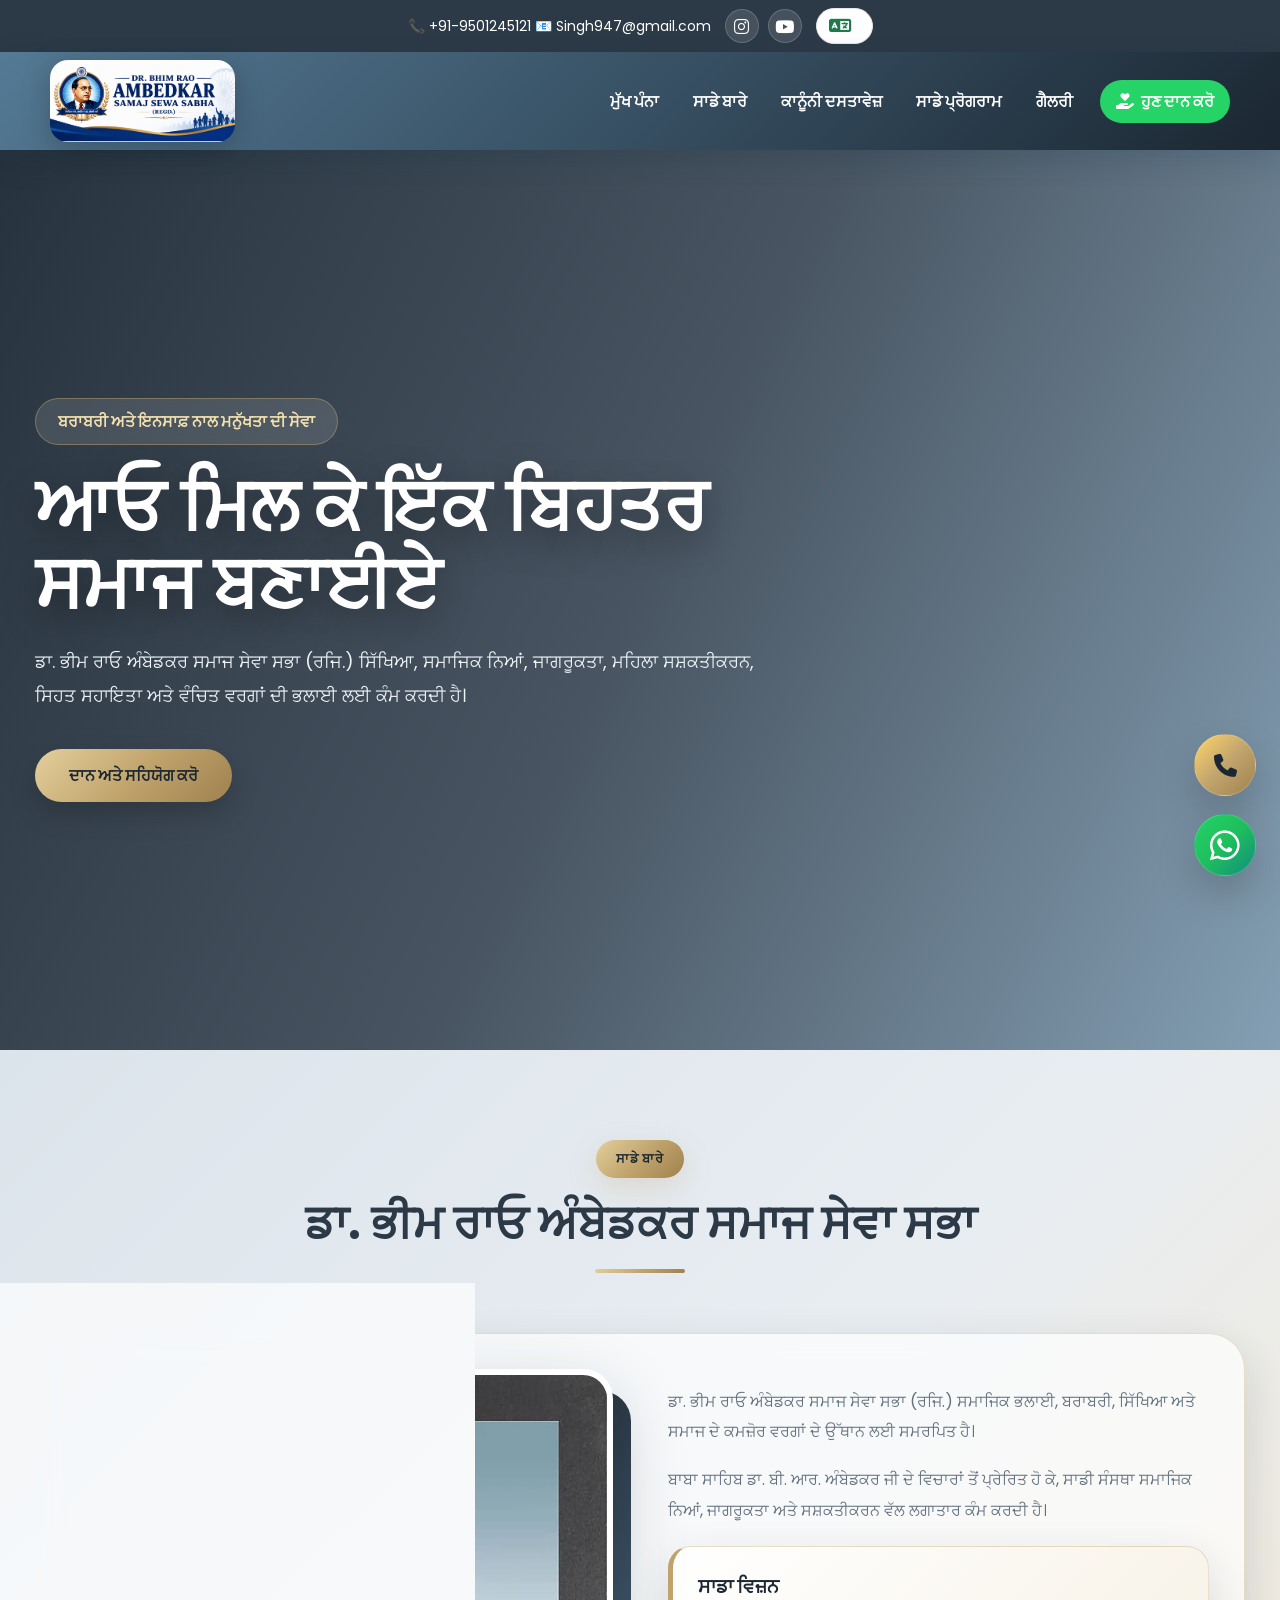
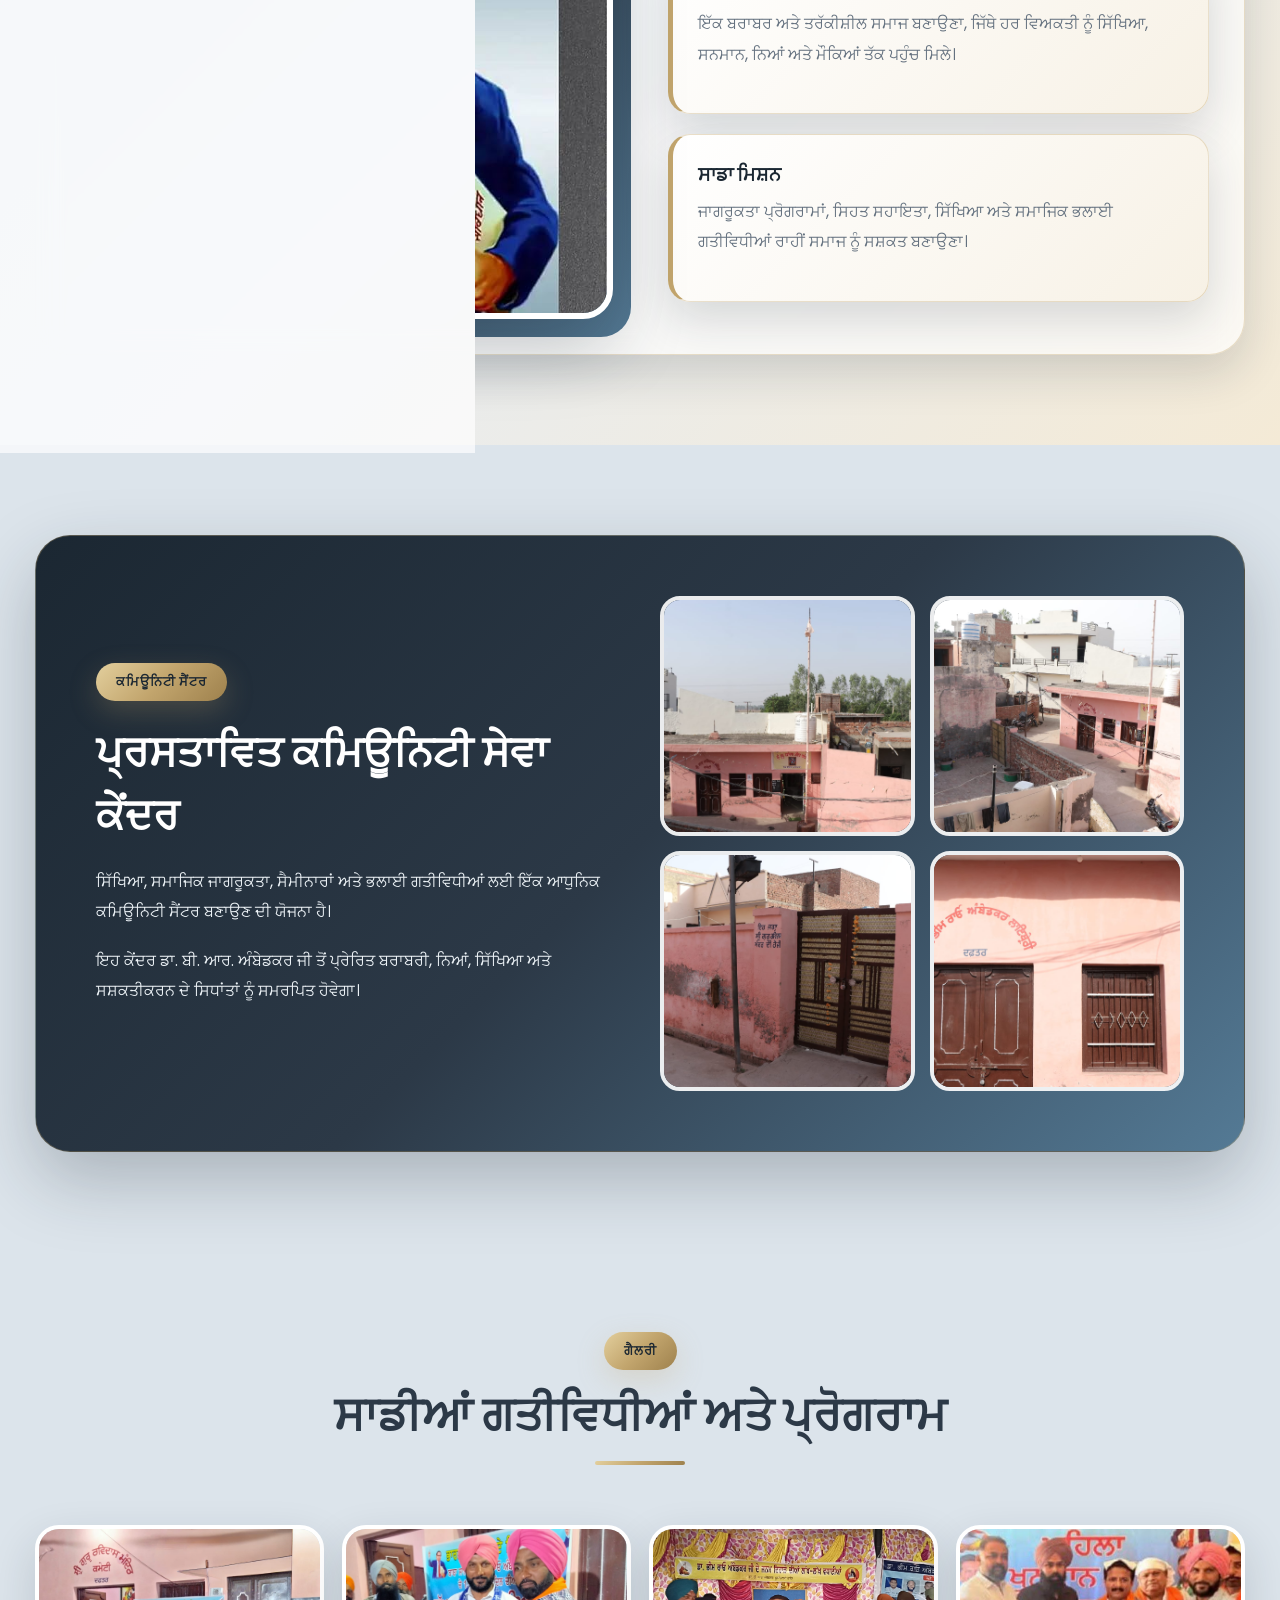
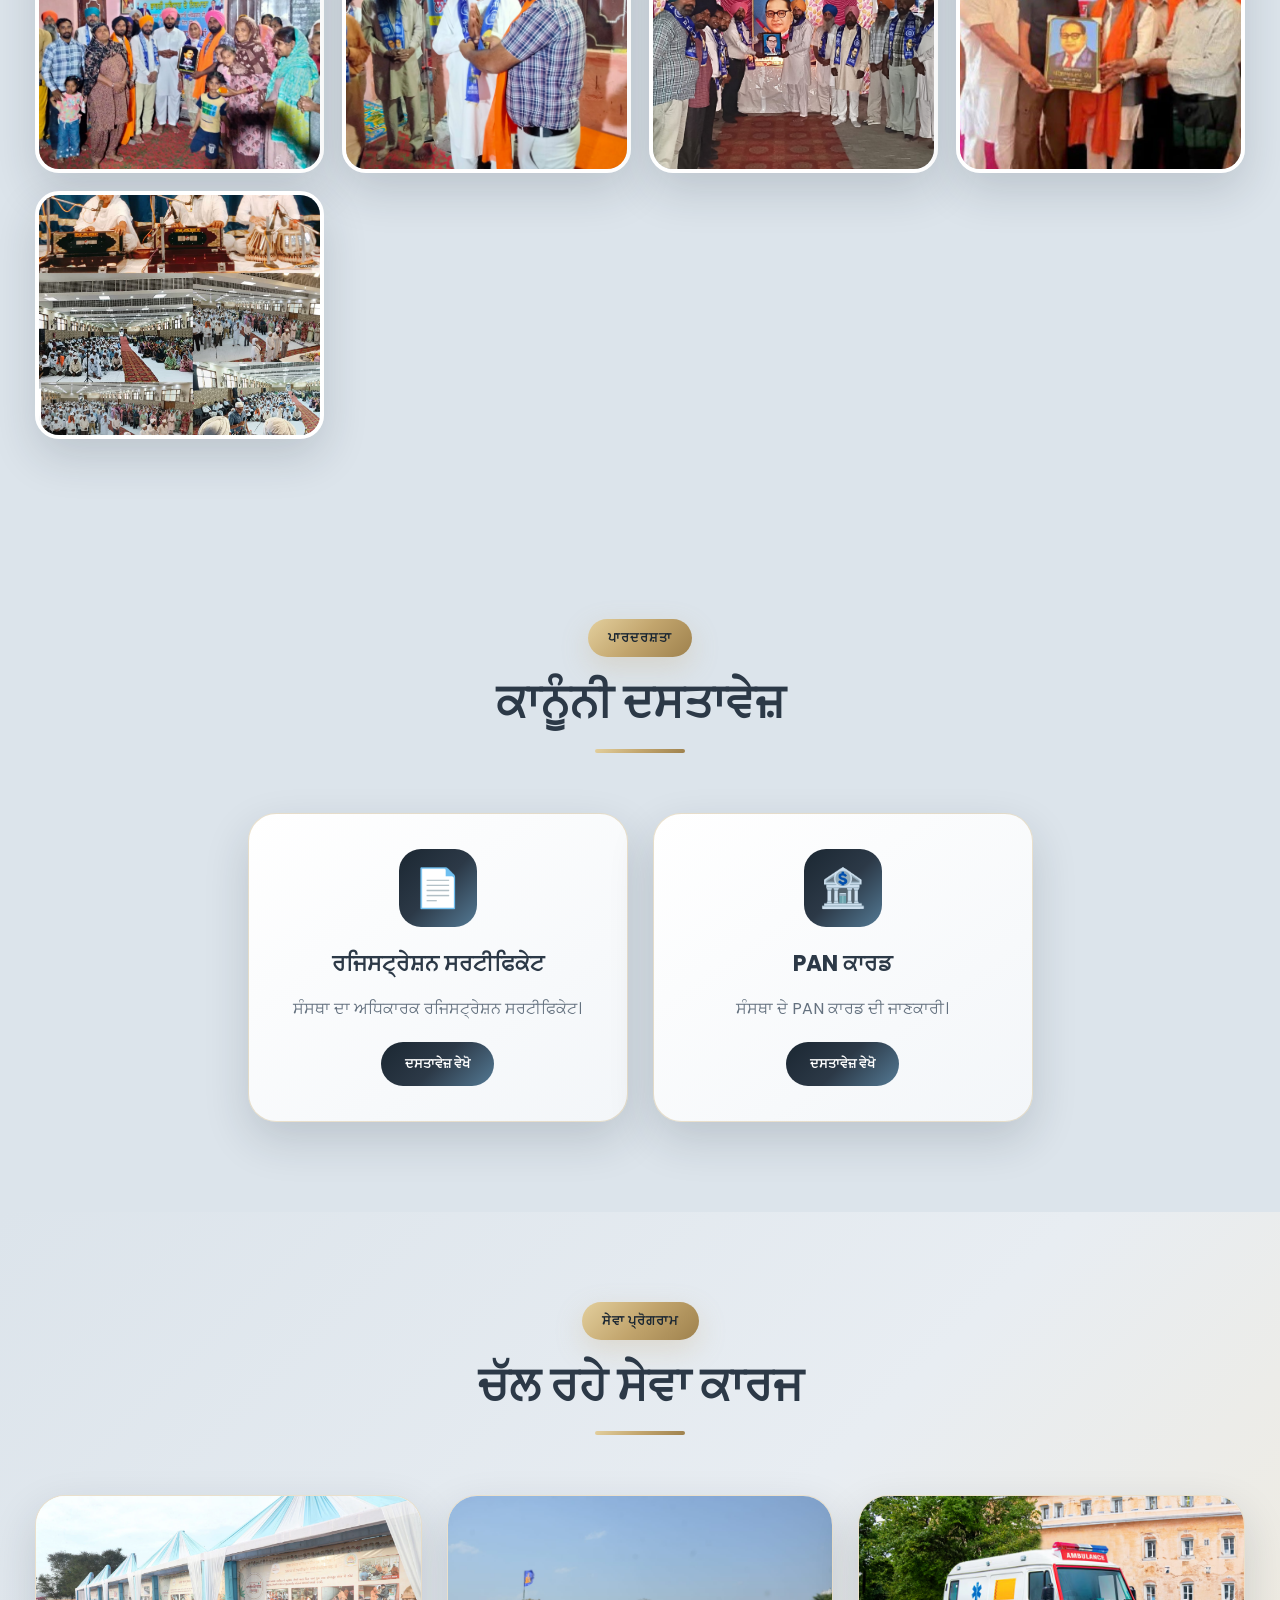
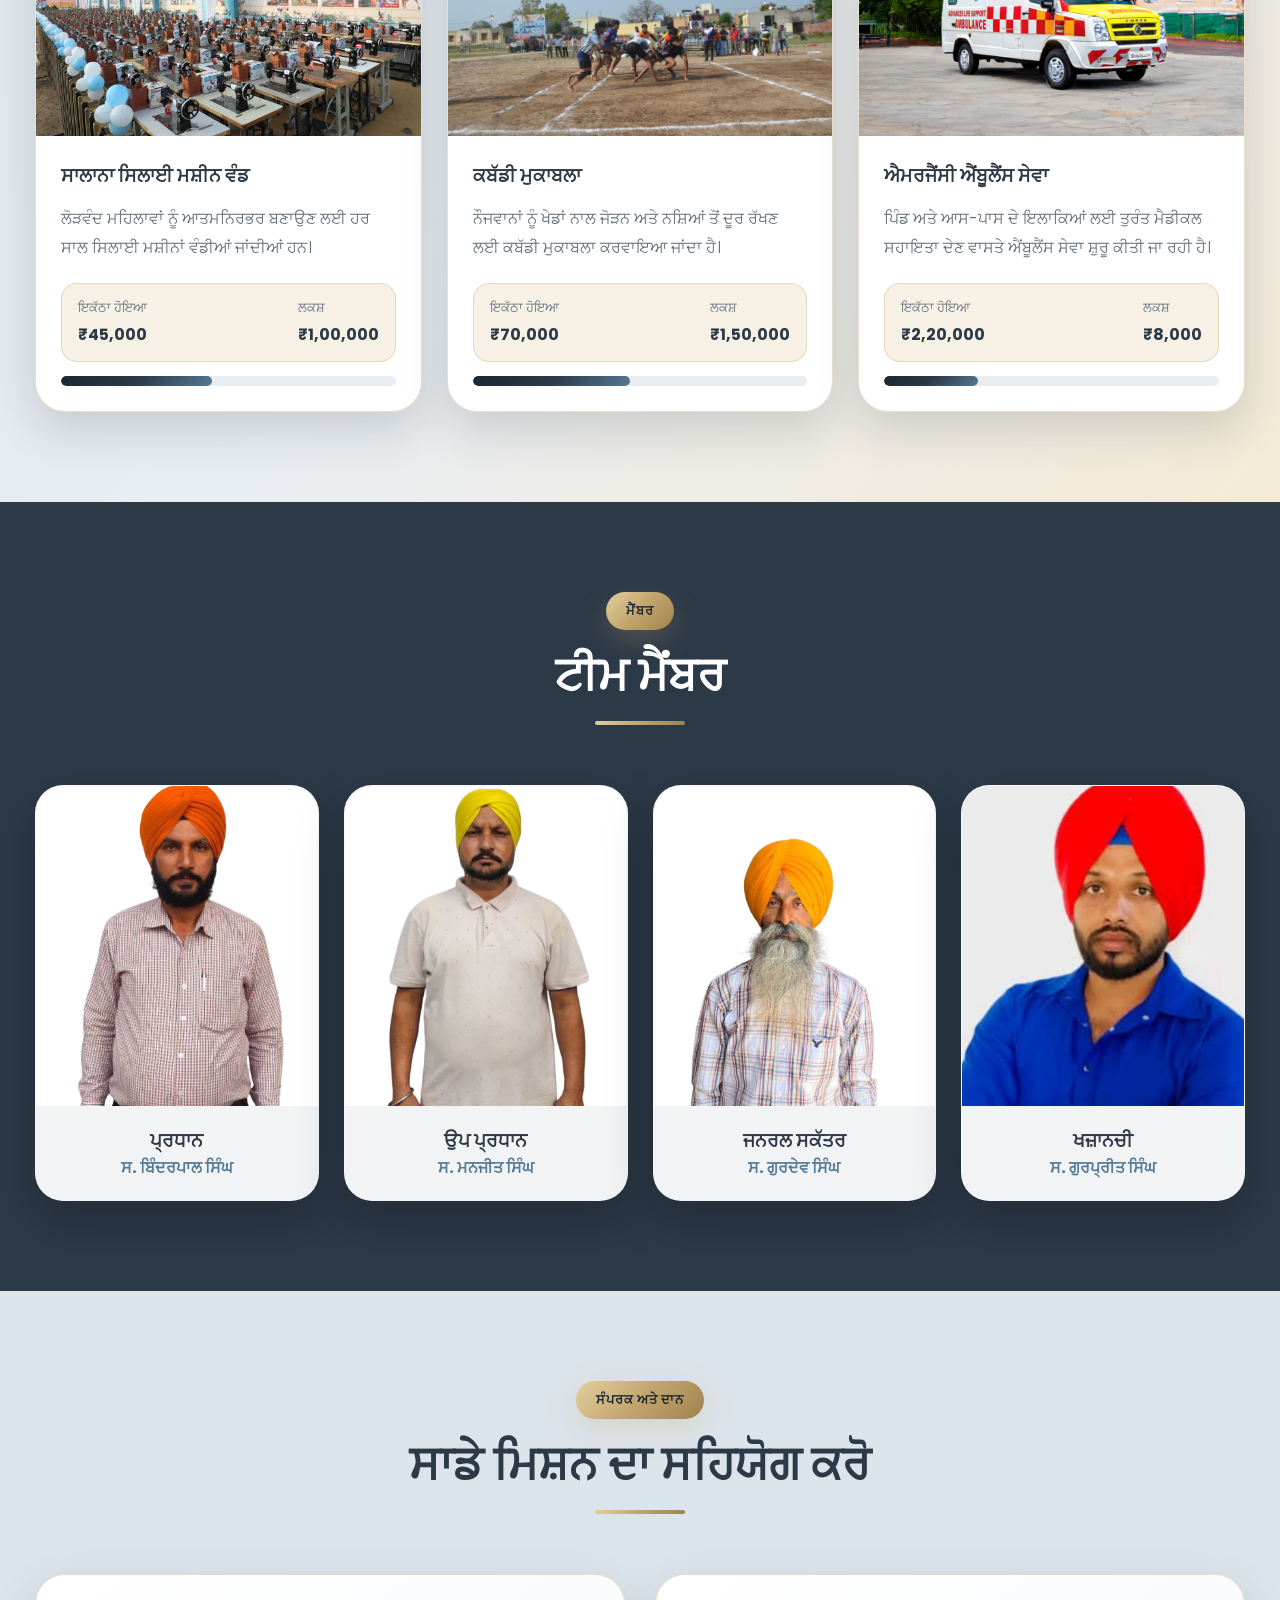
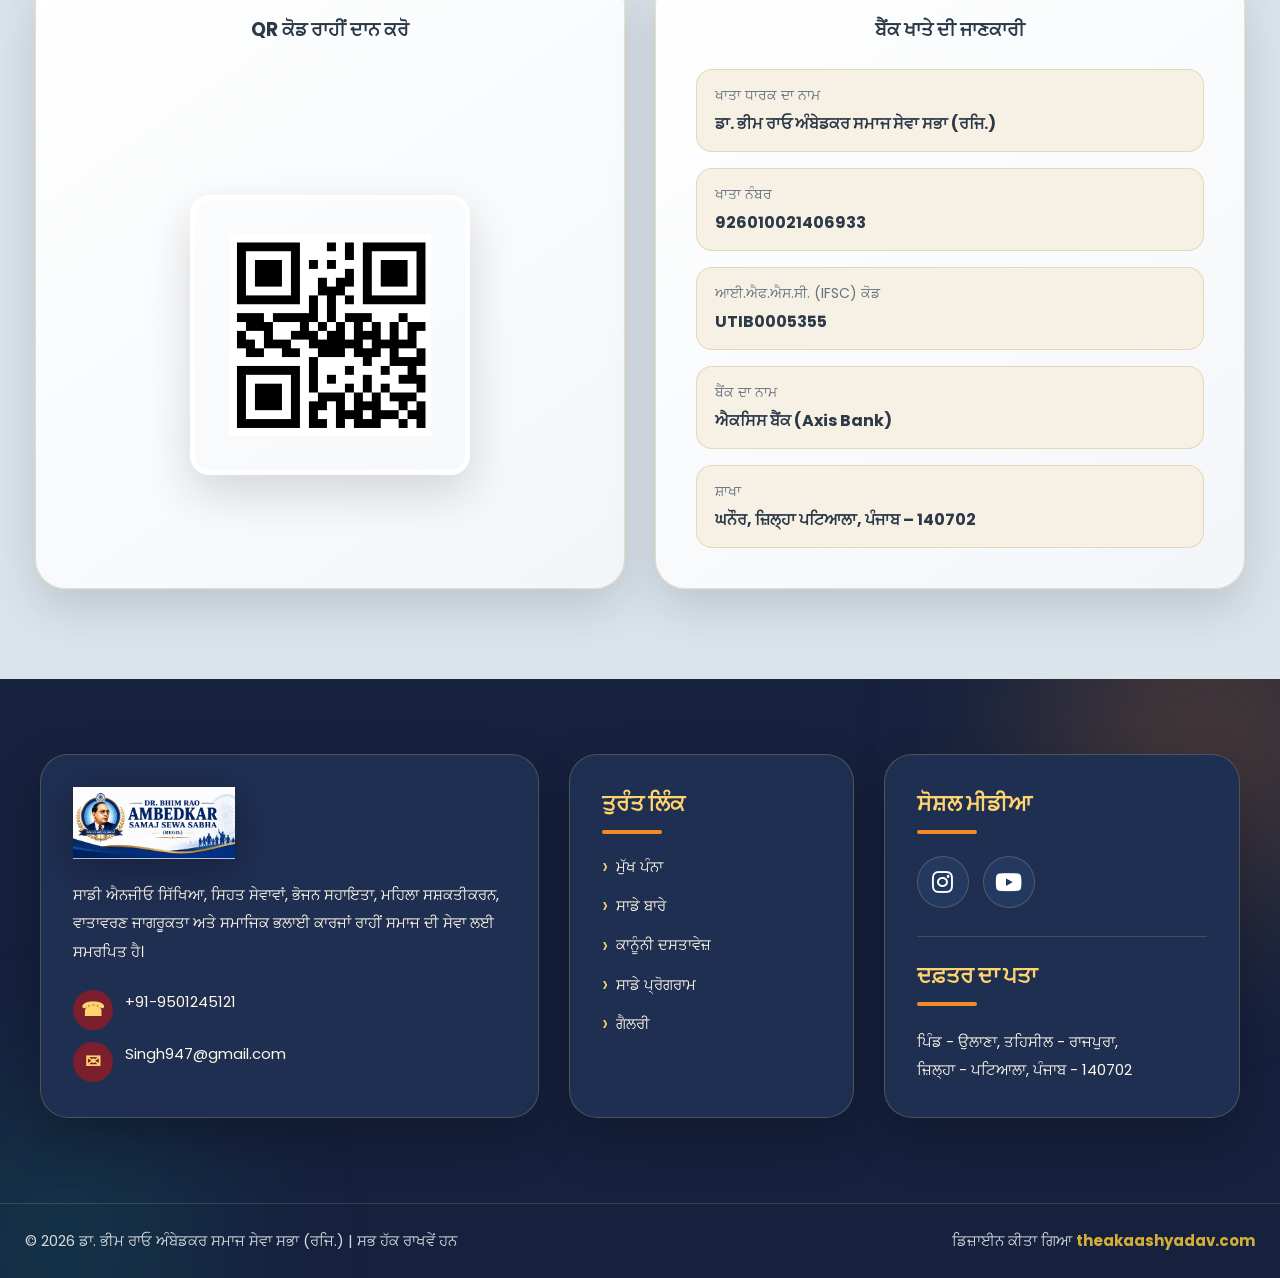
==== commit b770349e: "Update index.html" ====
--- a/index.html
+++ b/index.html
@@ -1441,19 +1441,19 @@
     <div class="team-grid">
 
       <div class="team-card">
-        <img src="images/president.jpeg" alt="ਪ੍ਰਧਾਨ">
+        <img src="images/president.png" alt="ਪ੍ਰਧਾਨ">
         <h3>ਪ੍ਰਧਾਨ</h3>
         <span>ਸ. ਬਿੰਦਰਪਾਲ ਸਿੰਘ</span>
       </div>
 
       <div class="team-card">
-        <img src="images/vice- president.jpeg" alt="ਉਪ ਪ੍ਰਧਾਨ">
+        <img src="images/vice- president.png" alt="ਉਪ ਪ੍ਰਧਾਨ">
         <h3>ਉਪ ਪ੍ਰਧਾਨ</h3>
         <span>ਸ. ਮਨਜੀਤ ਸਿੰਘ</span>
       </div>
 
       <div class="team-card">
-        <img src="images/general secretary.jpeg" alt="ਜਨਰਲ ਸਕੱਤਰ">
+        <img src="images/general secretary.png" alt="ਜਨਰਲ ਸਕੱਤਰ">
         <h3>ਜਨਰਲ ਸਕੱਤਰ</h3>
         <span>ਸ. ਗੁਰਦੇਵ ਸਿੰਘ</span>
       </div>
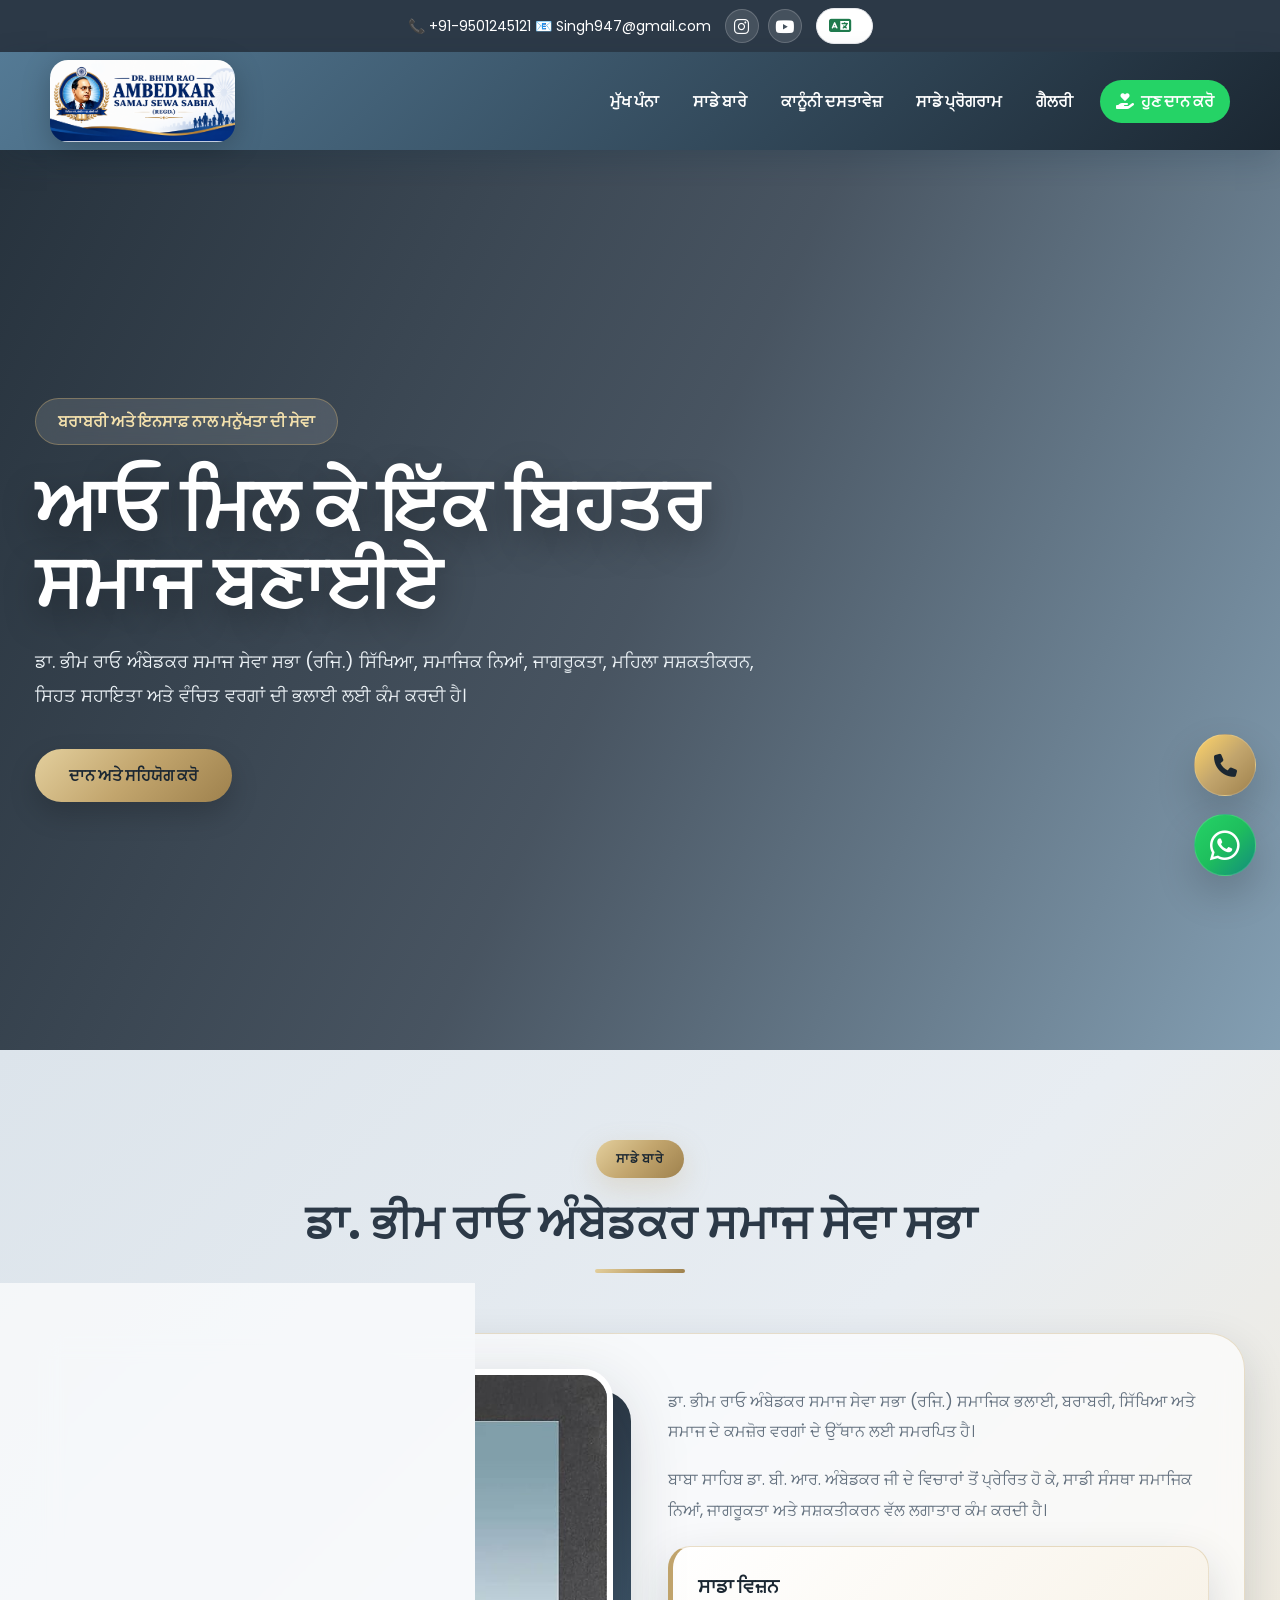
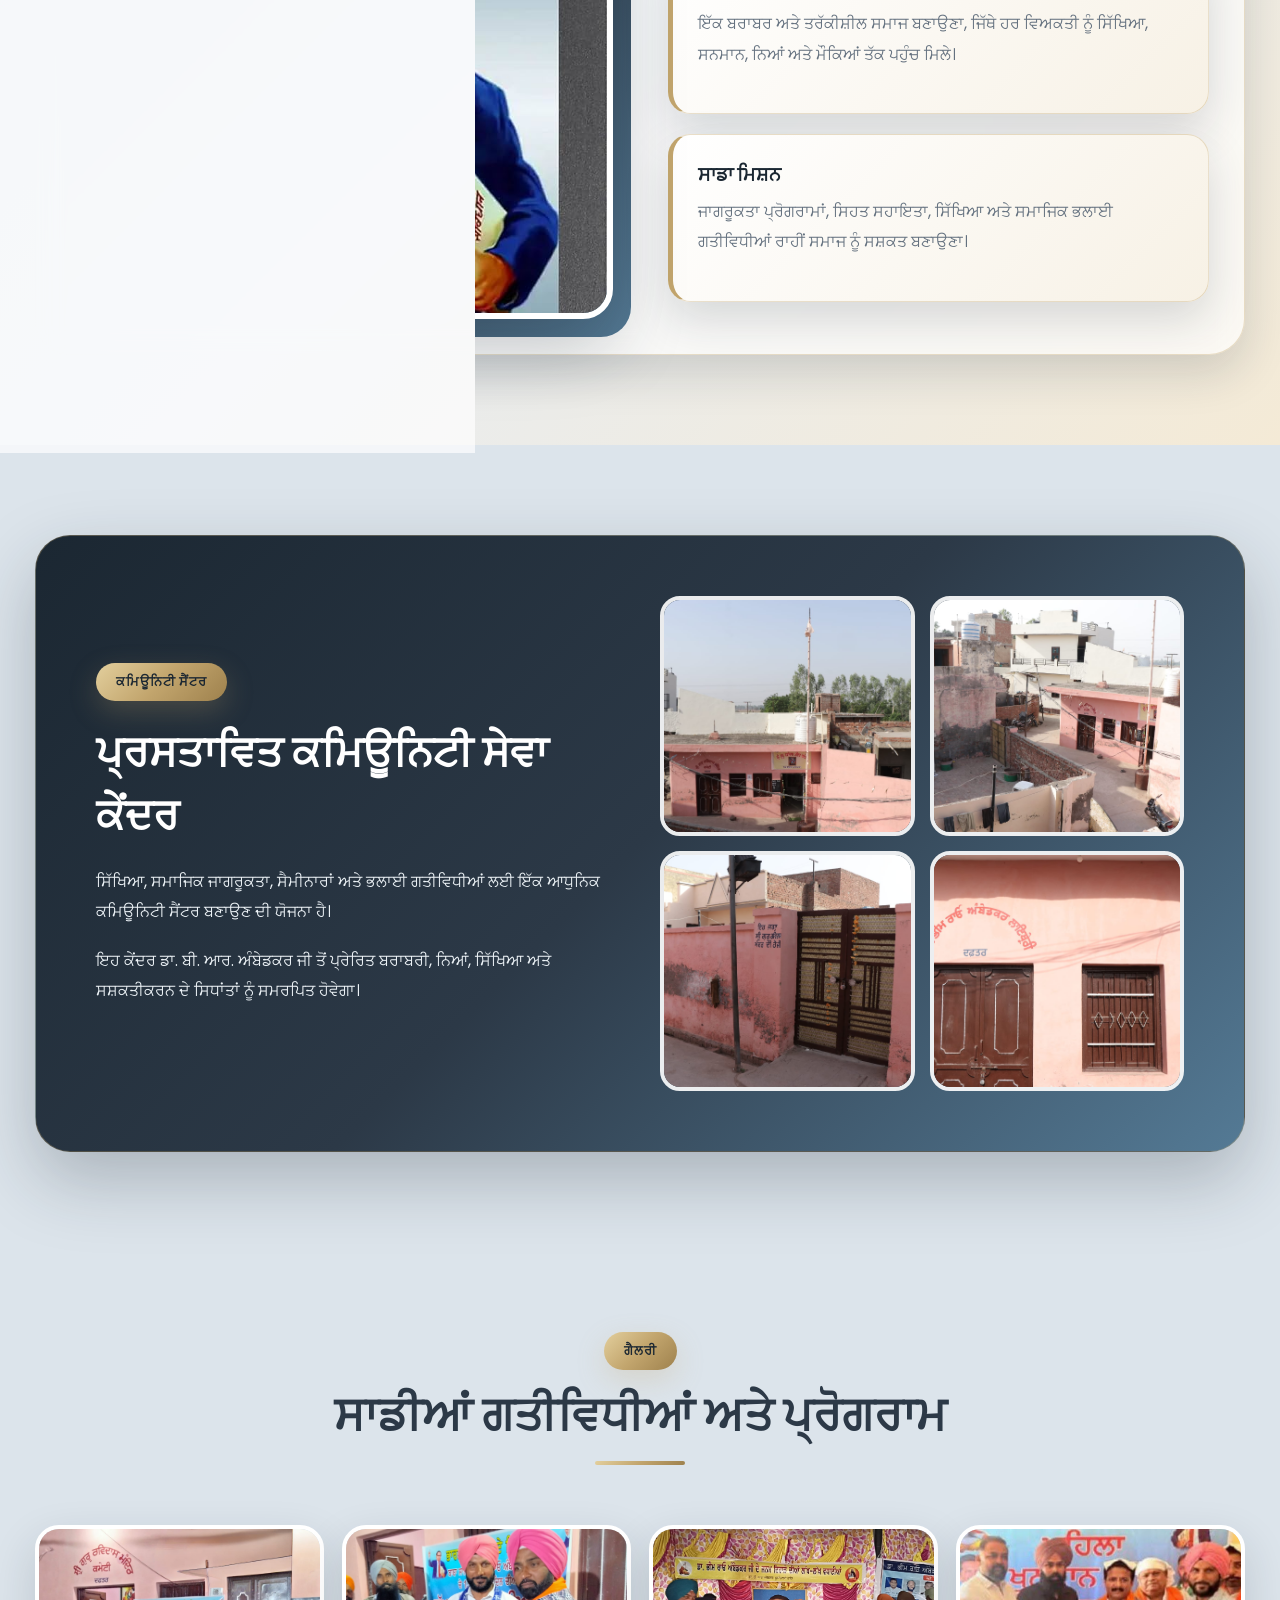
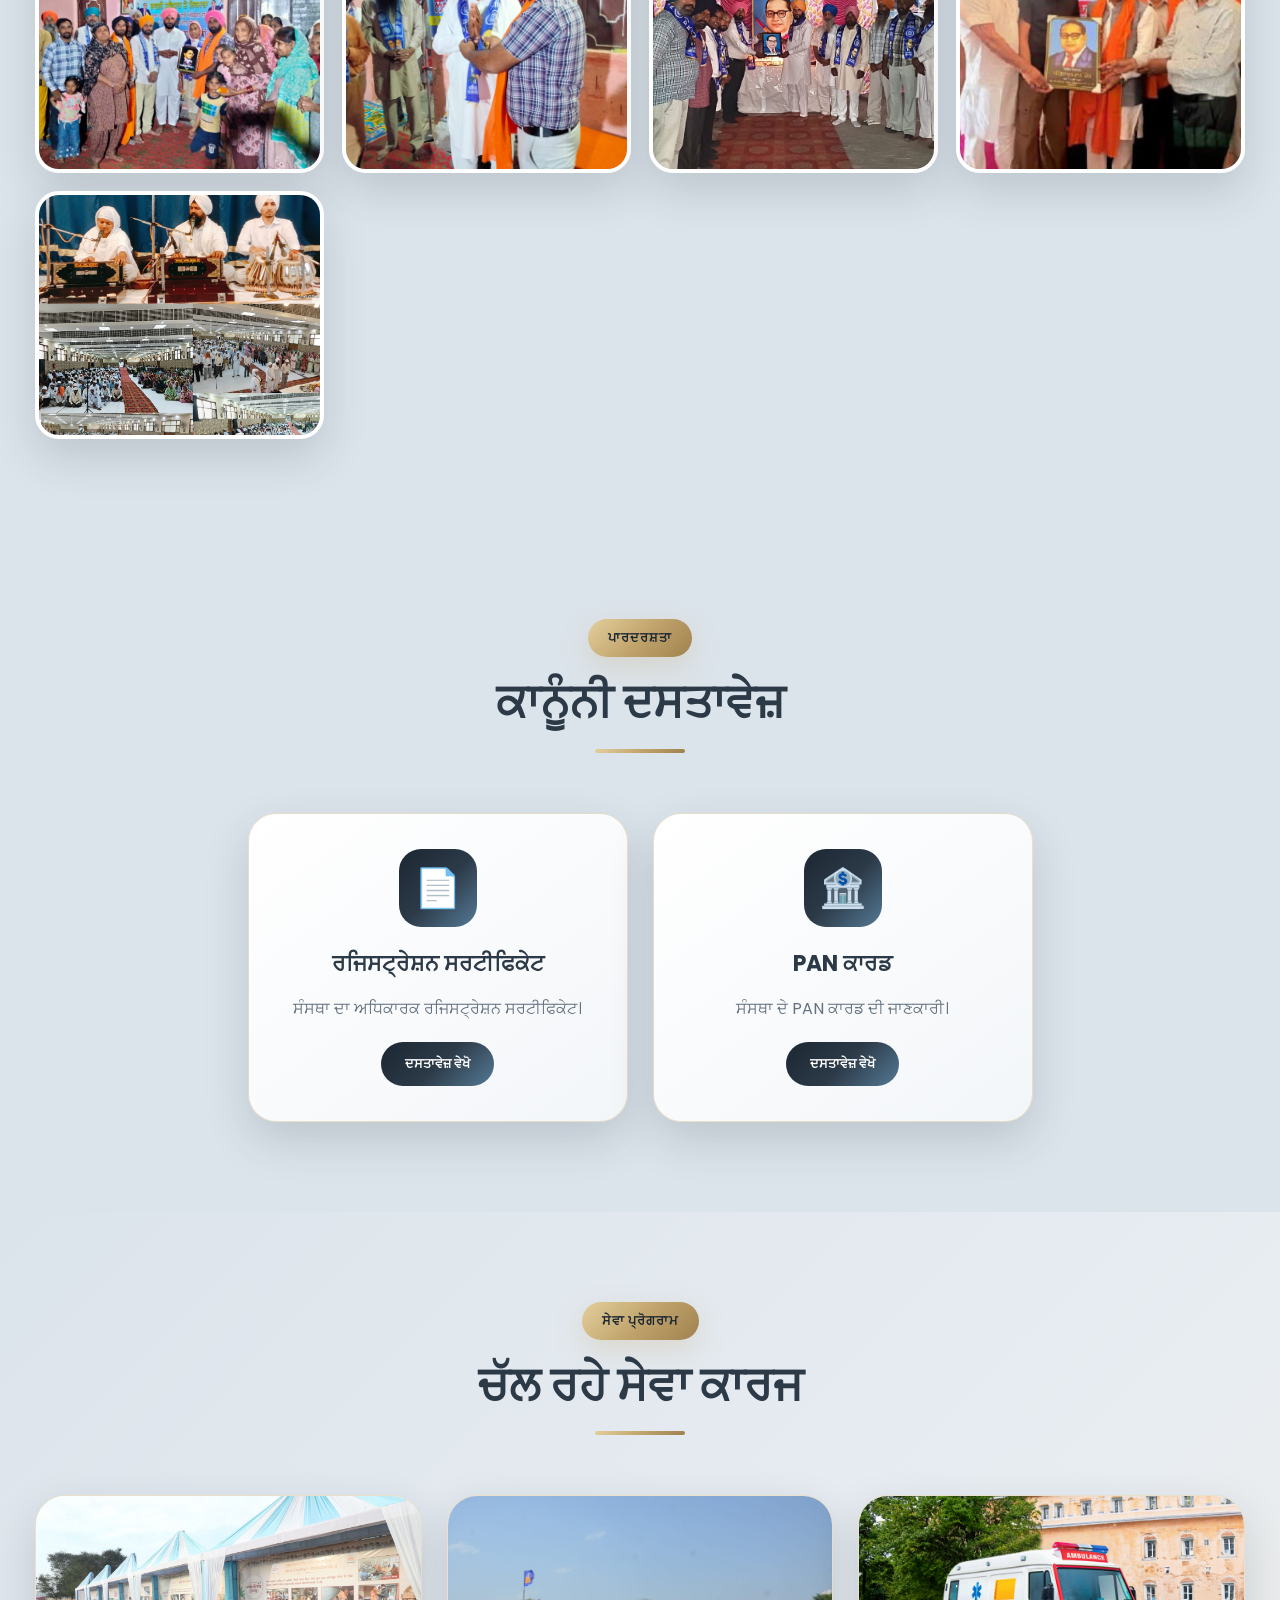
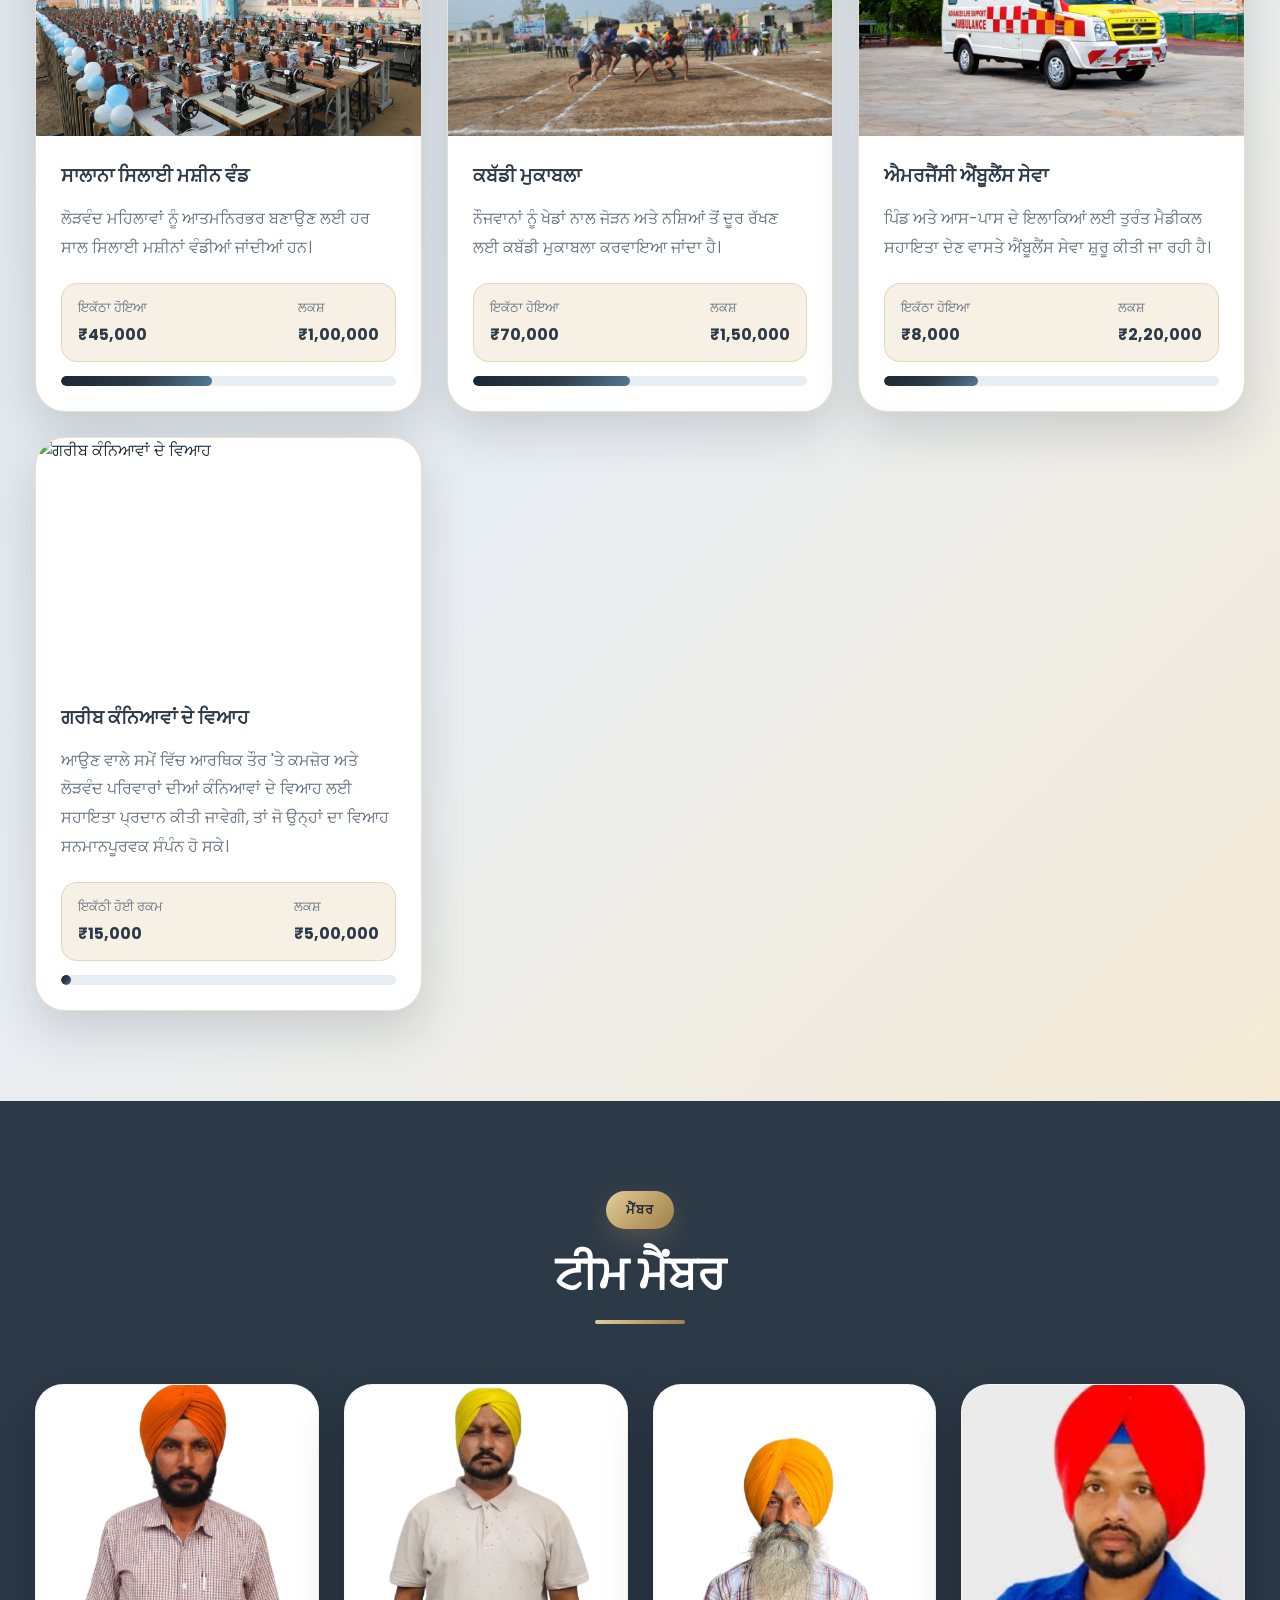
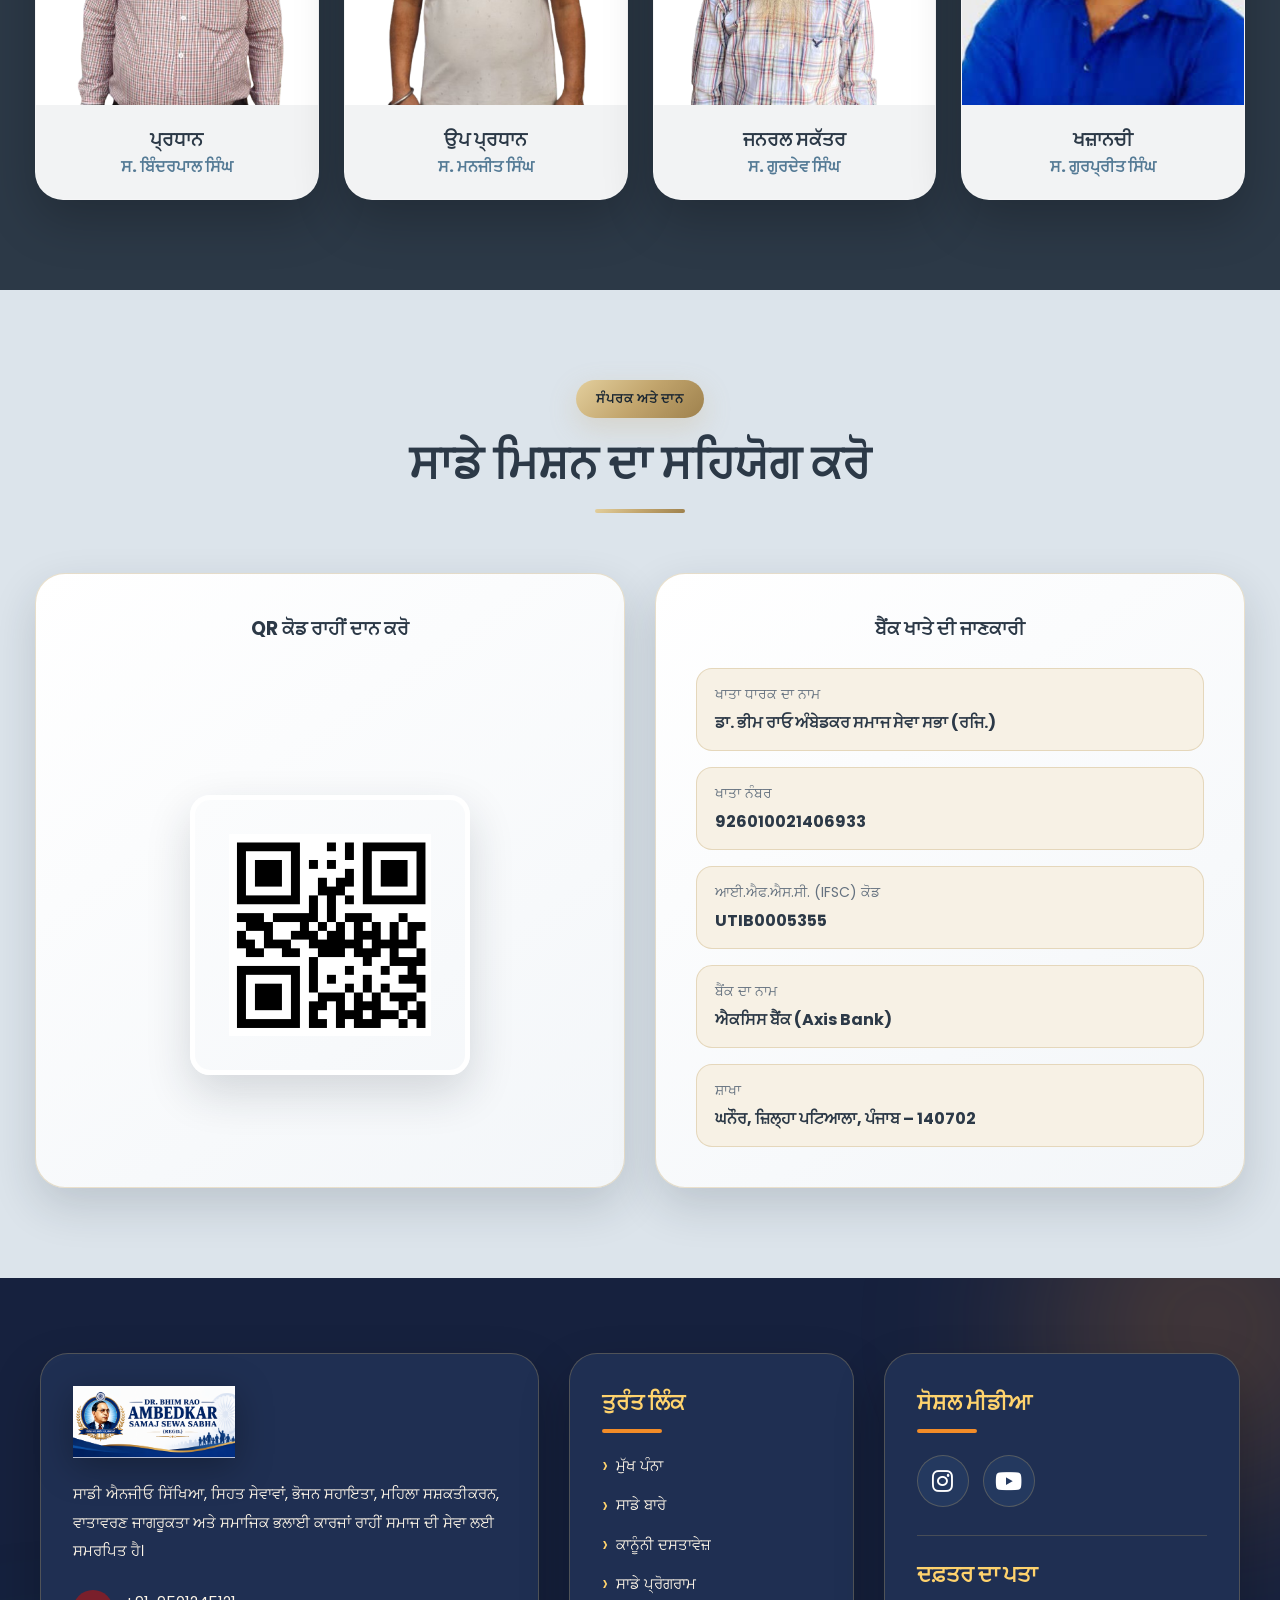
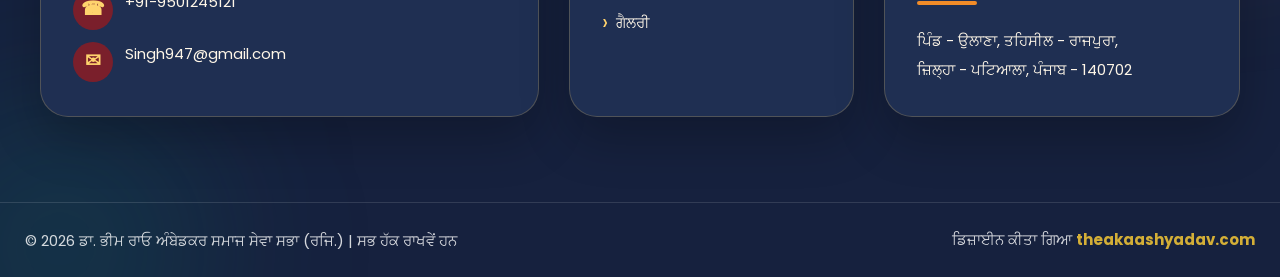
==== commit f52d20b8: "Update index.html" ====
--- a/index.html
+++ b/index.html
@@ -1400,11 +1400,11 @@
           <div class="donation-row">
             <div>
               <span>ਇਕੱਠਾ ਹੋਇਆ</span>
-              <b>₹2,20,000</b>
+              <b>₹8,000</b>
             </div>
             <div>
               <span>ਲਕਸ਼</span>
-              <b>₹8,000</b>
+              <b>₹2,20,000</b>
             </div>
           </div>
 
@@ -1413,6 +1413,32 @@
           </div>
         </div>
       </div>
+
+      <div class="program-card">
+  <img src="images/shadi.jpg" alt="ਗਰੀਬ ਕੰਨਿਆਵਾਂ ਦੇ ਵਿਆਹ">
+
+  <div class="program-content">
+    <h3>ਗਰੀਬ ਕੰਨਿਆਵਾਂ ਦੇ ਵਿਆਹ</h3>
+    <p>
+      ਆਉਣ ਵਾਲੇ ਸਮੇਂ ਵਿੱਚ ਆਰਥਿਕ ਤੌਰ 'ਤੇ ਕਮਜ਼ੋਰ ਅਤੇ ਲੋੜਵੰਦ ਪਰਿਵਾਰਾਂ ਦੀਆਂ ਕੰਨਿਆਵਾਂ ਦੇ ਵਿਆਹ ਲਈ ਸਹਾਇਤਾ ਪ੍ਰਦਾਨ ਕੀਤੀ ਜਾਵੇਗੀ, ਤਾਂ ਜੋ ਉਨ੍ਹਾਂ ਦਾ ਵਿਆਹ ਸਨਮਾਨਪੂਰਵਕ ਸੰਪੰਨ ਹੋ ਸਕੇ।
+    </p>
+
+    <div class="donation-row">
+      <div>
+        <span>ਇਕੱਠੀ ਹੋਈ ਰਕਮ</span>
+        <b>₹15,000</b>
+      </div>
+      <div>
+        <span>ਲਕਸ਼</span>
+        <b>₹5,00,000</b>
+      </div>
+    </div>
+
+    <div class="progress-bar">
+      <span style="width:3%"></span>
+    </div>
+  </div>
+</div>
 
     </div>
 
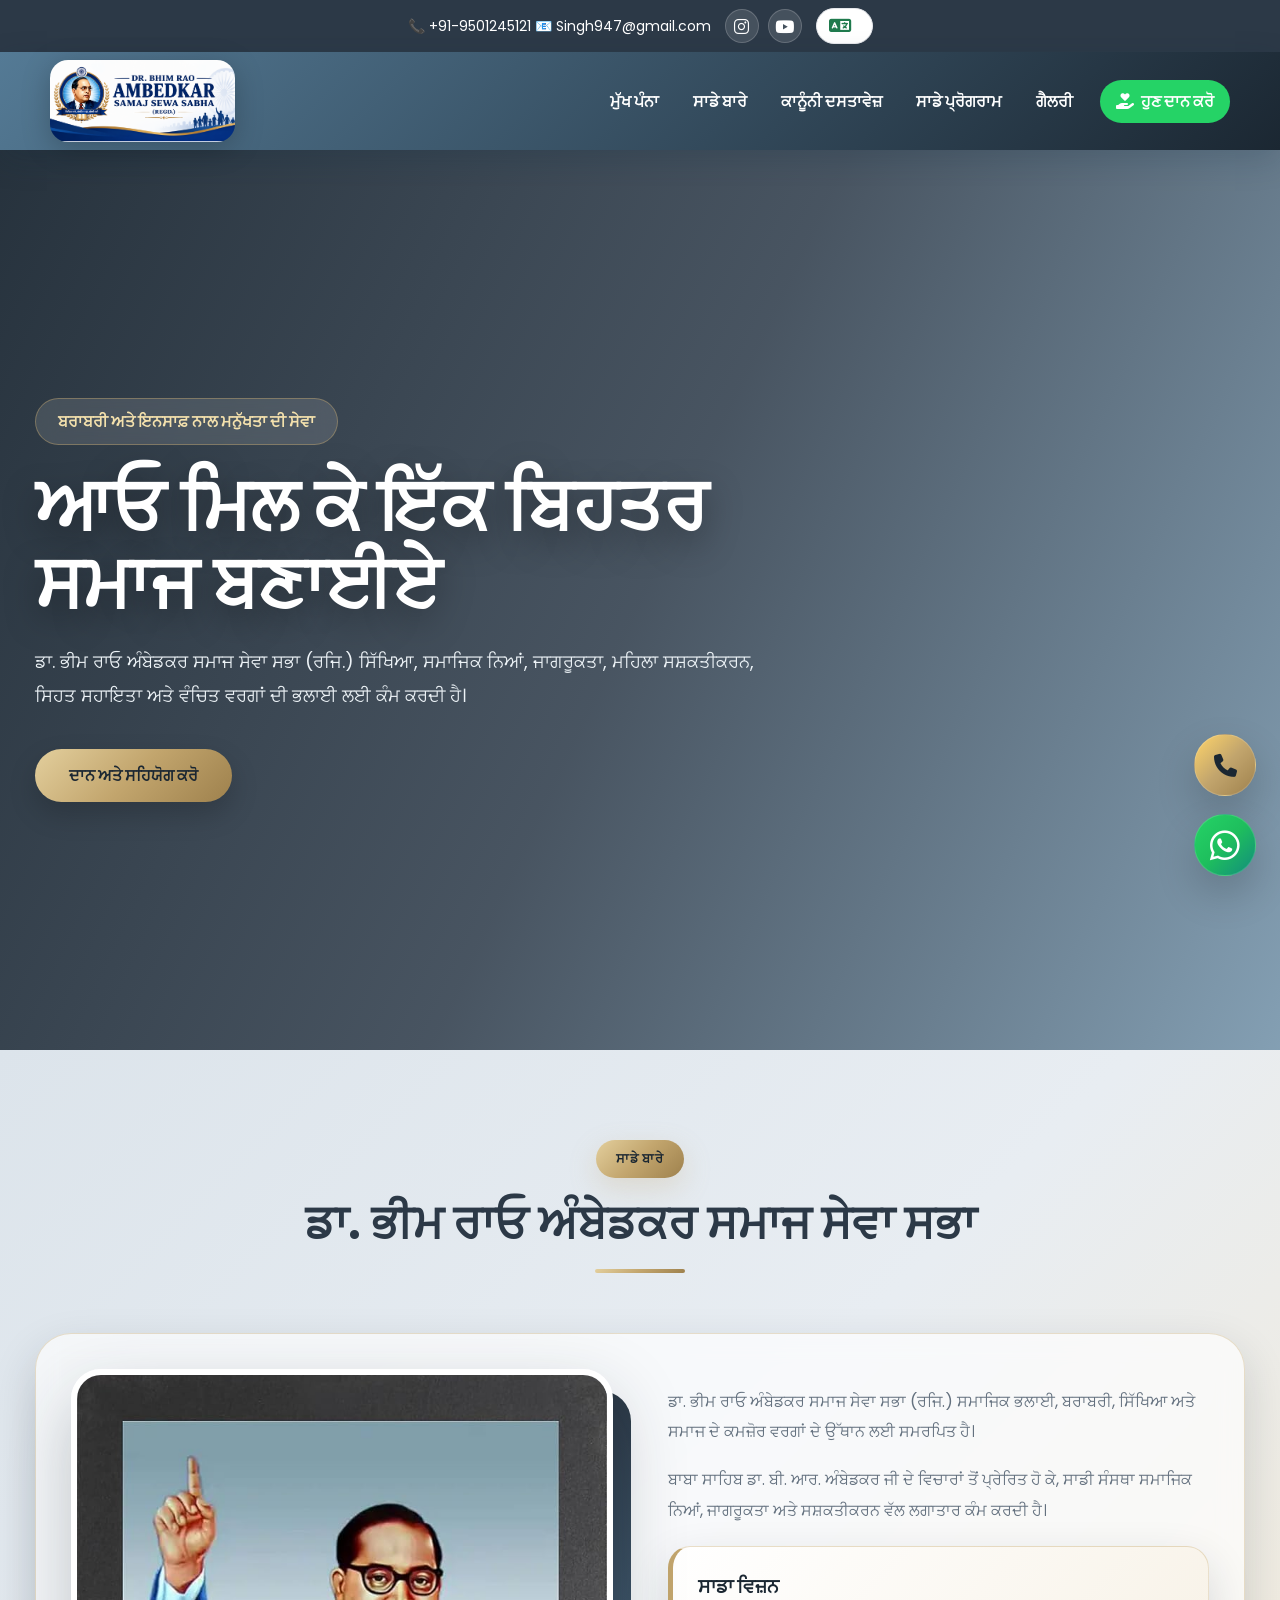
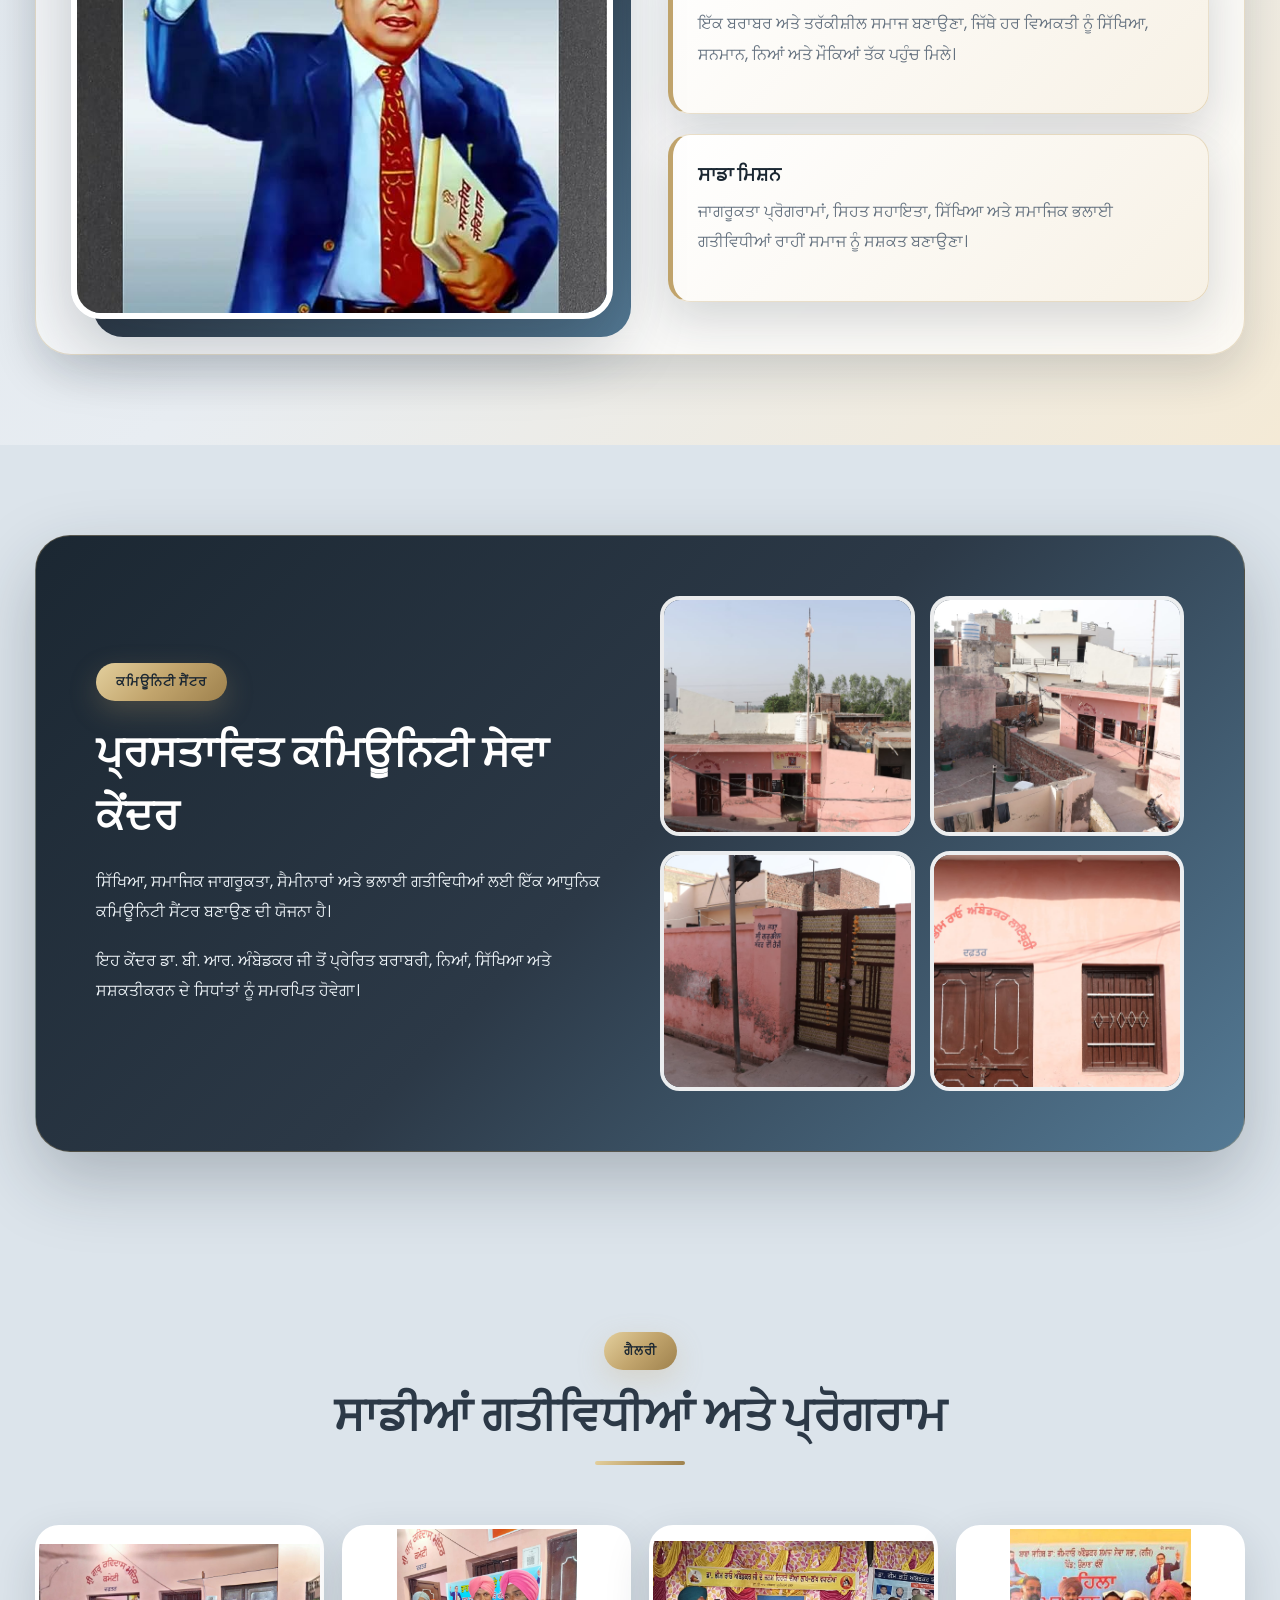
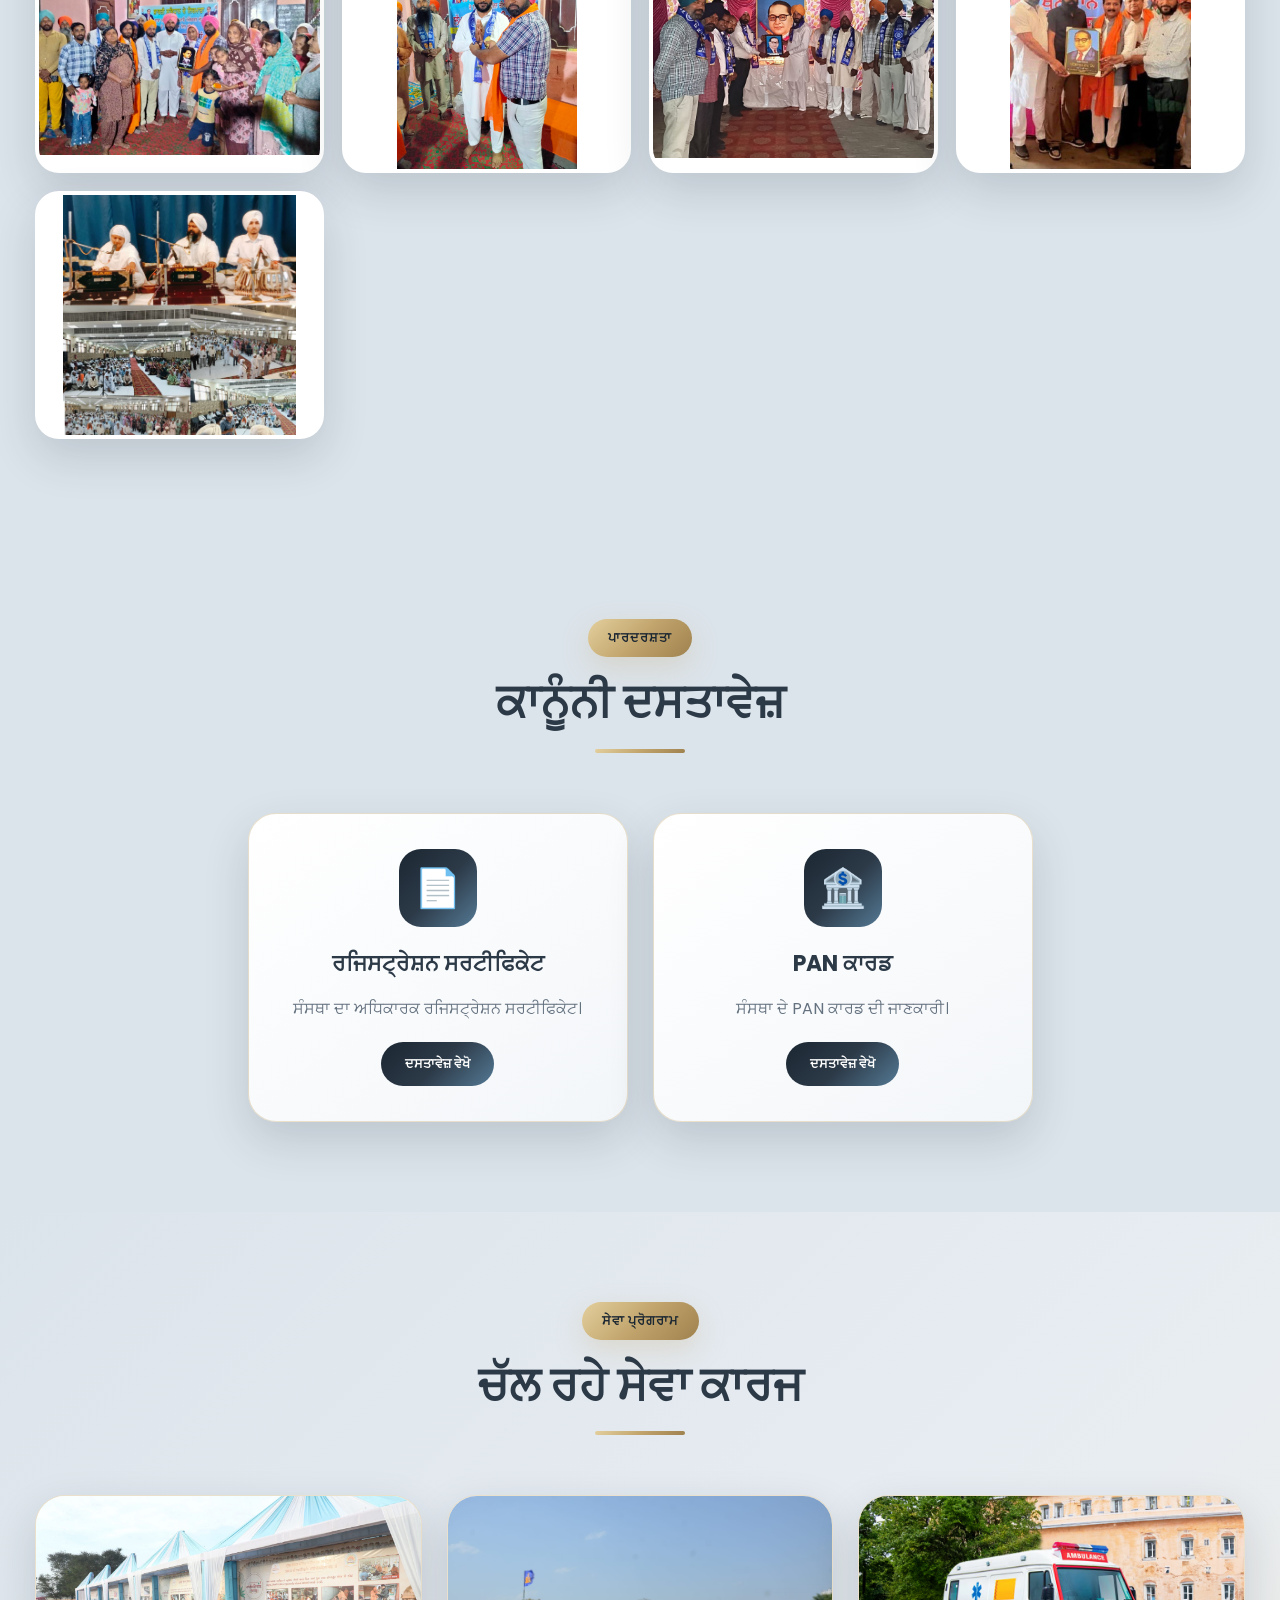
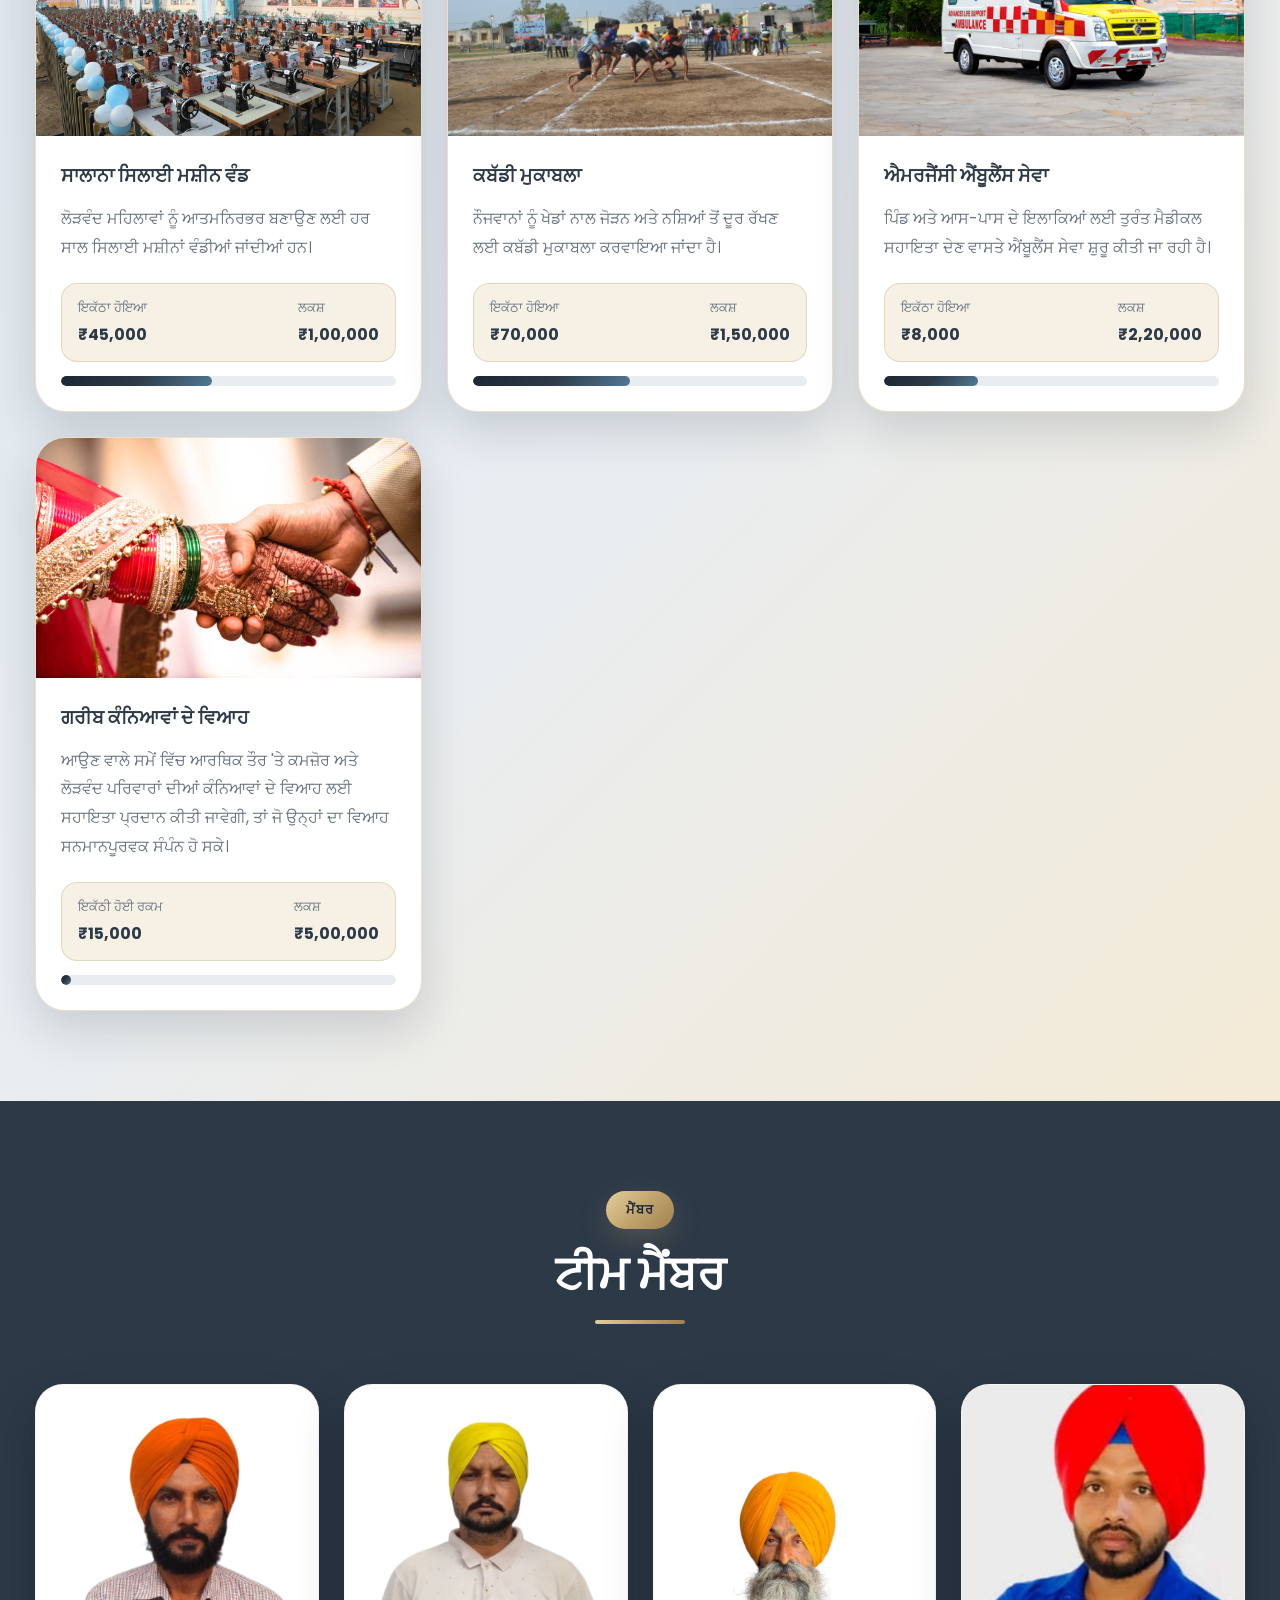
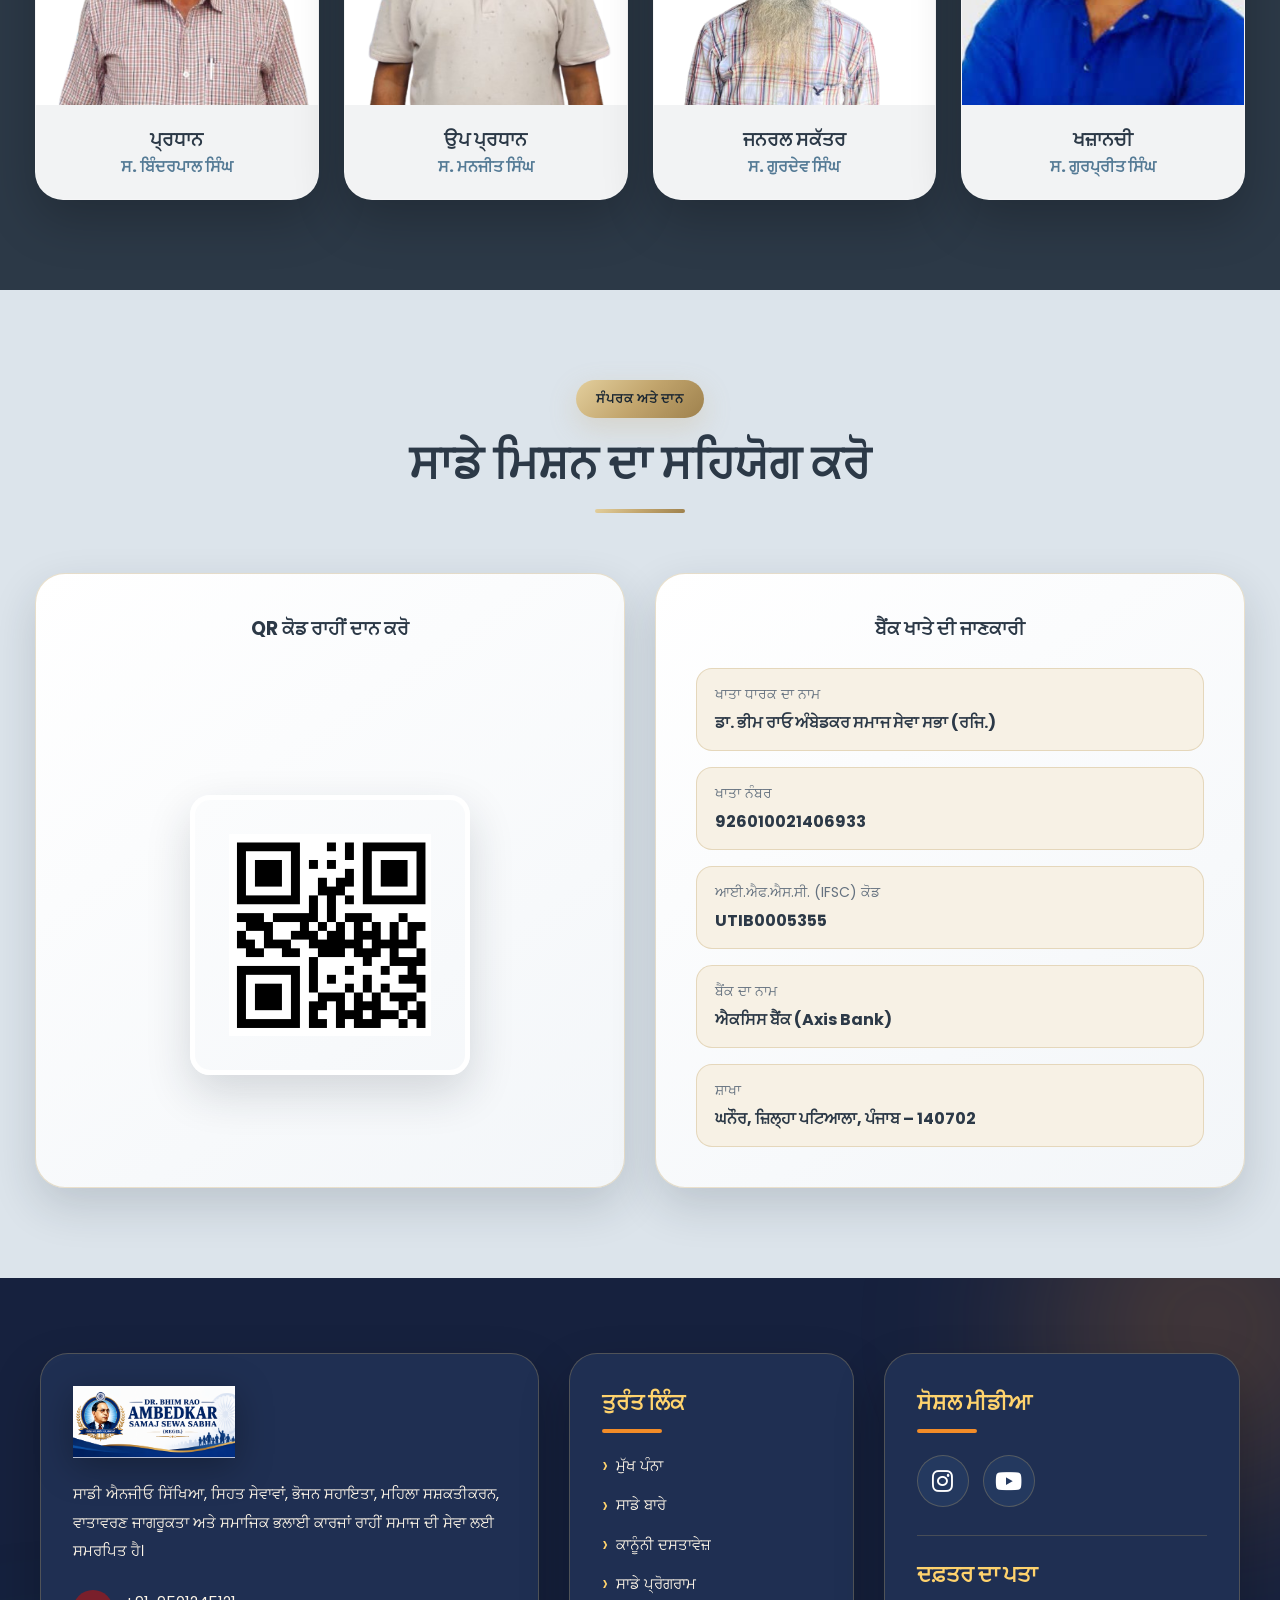
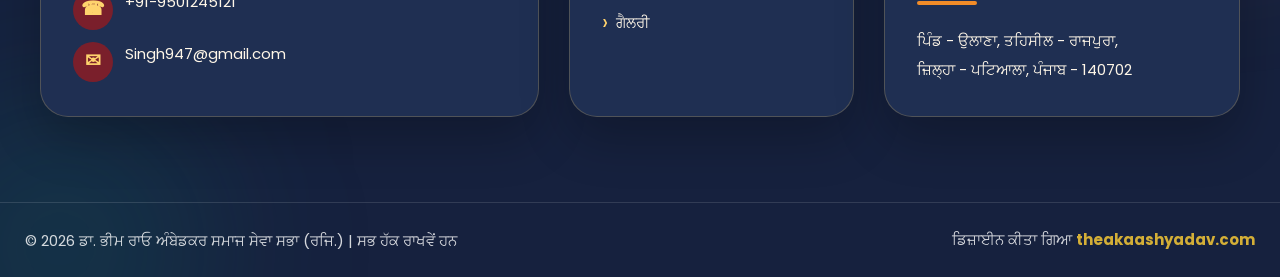
==== commit b05b0f4a: "Update print statement from 'Hello' to 'Goodbye'" ====
--- a/index.html
+++ b/index.html
@@ -417,18 +417,43 @@
   border-radius:24px;
   box-shadow:var(--shadow);
   border:4px solid #fff;
+  background:#fff;
 }
 
 .gallery-item img{
+  width:100%;
   height:240px;
-  object-fit:cover;
+  object-fit:contain;   /* full image visible */
+  object-position:center;
+  background:#fff;
   transition:.4s;
 }
 
 .gallery-item:hover img{
-  transform:scale(1.08);
-}
-
+  transform:scale(1.03);
+}
+
+/* Mobile */
+@media(max-width:768px){
+  .gallery-item img{
+    height:145px;
+    object-fit:contain;
+  }
+}
+
+@media(max-width:480px){
+  .gallery-item img{
+    height:120px;
+    object-fit:contain;
+  }
+}
+
+@media(max-width:360px){
+  .gallery-item img{
+    height:105px;
+    object-fit:contain;
+  }
+}
 /* PROGRAMS */
 
 .programs{
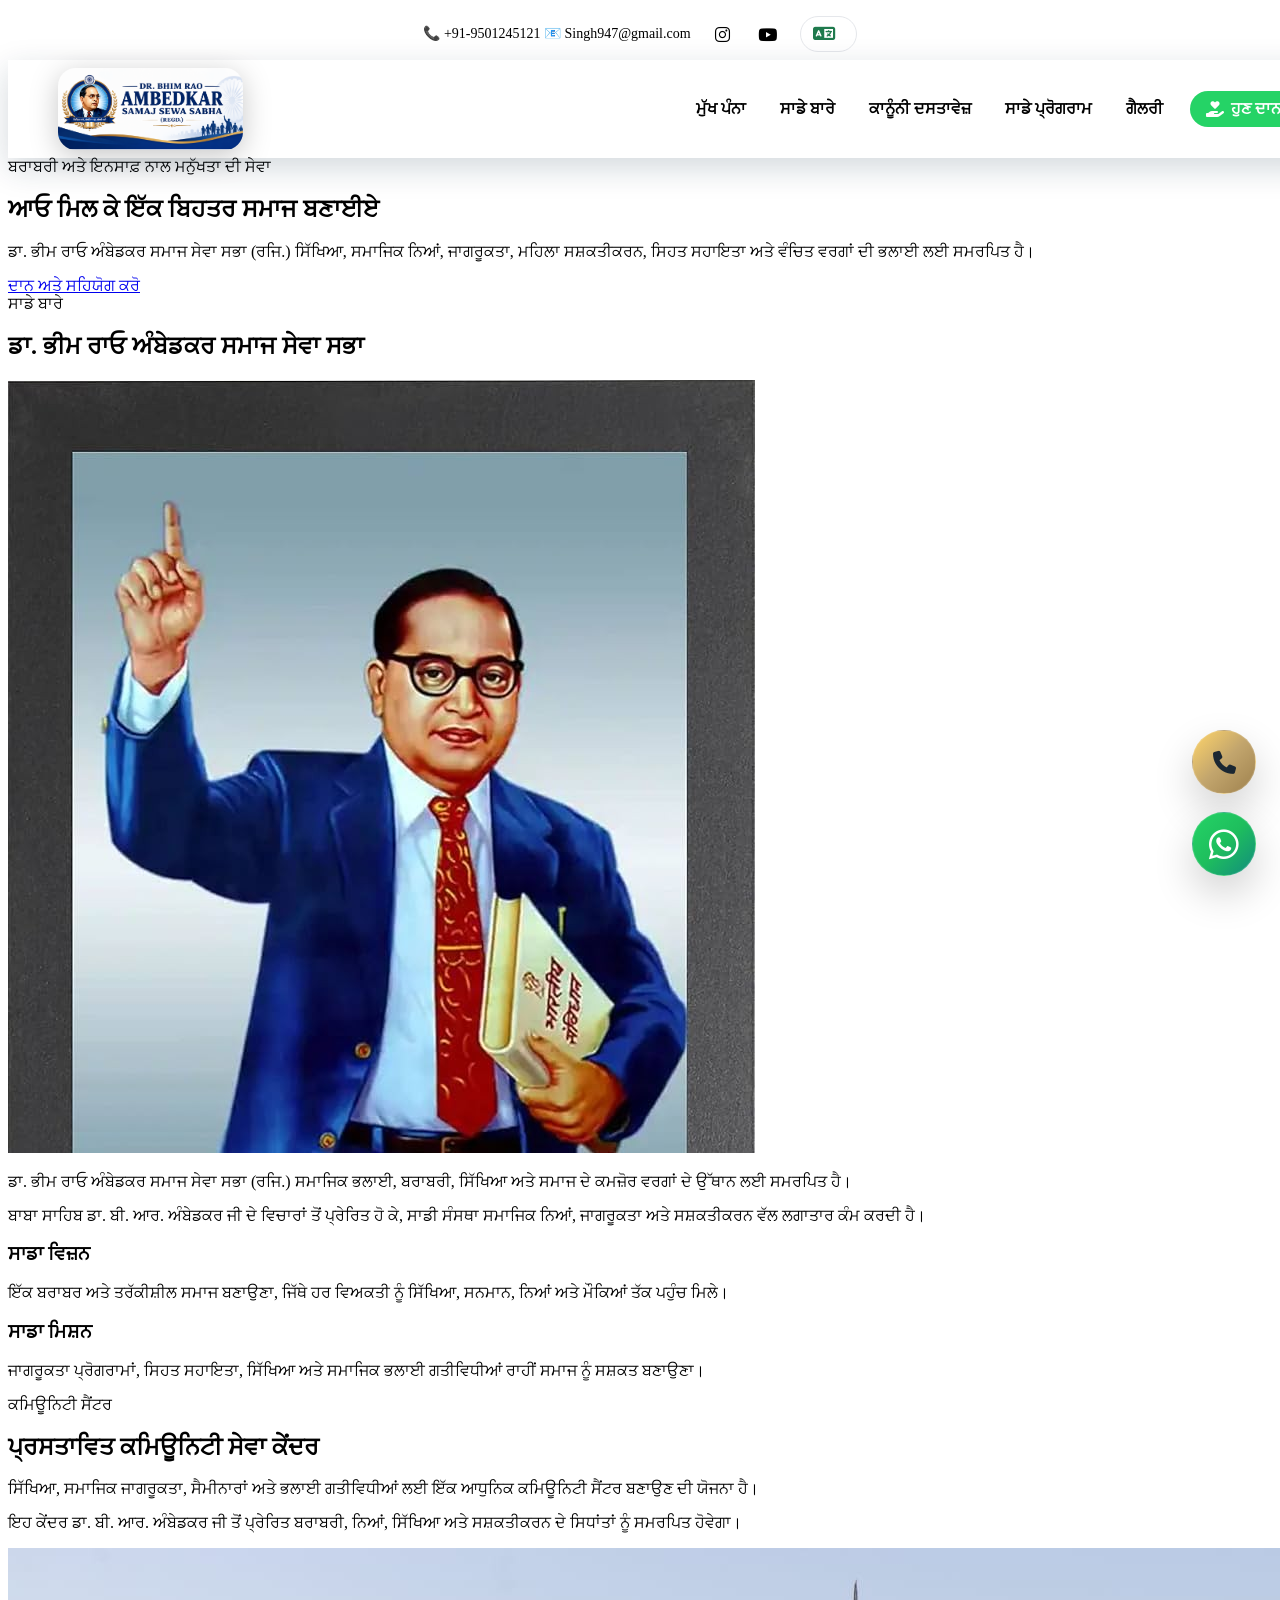
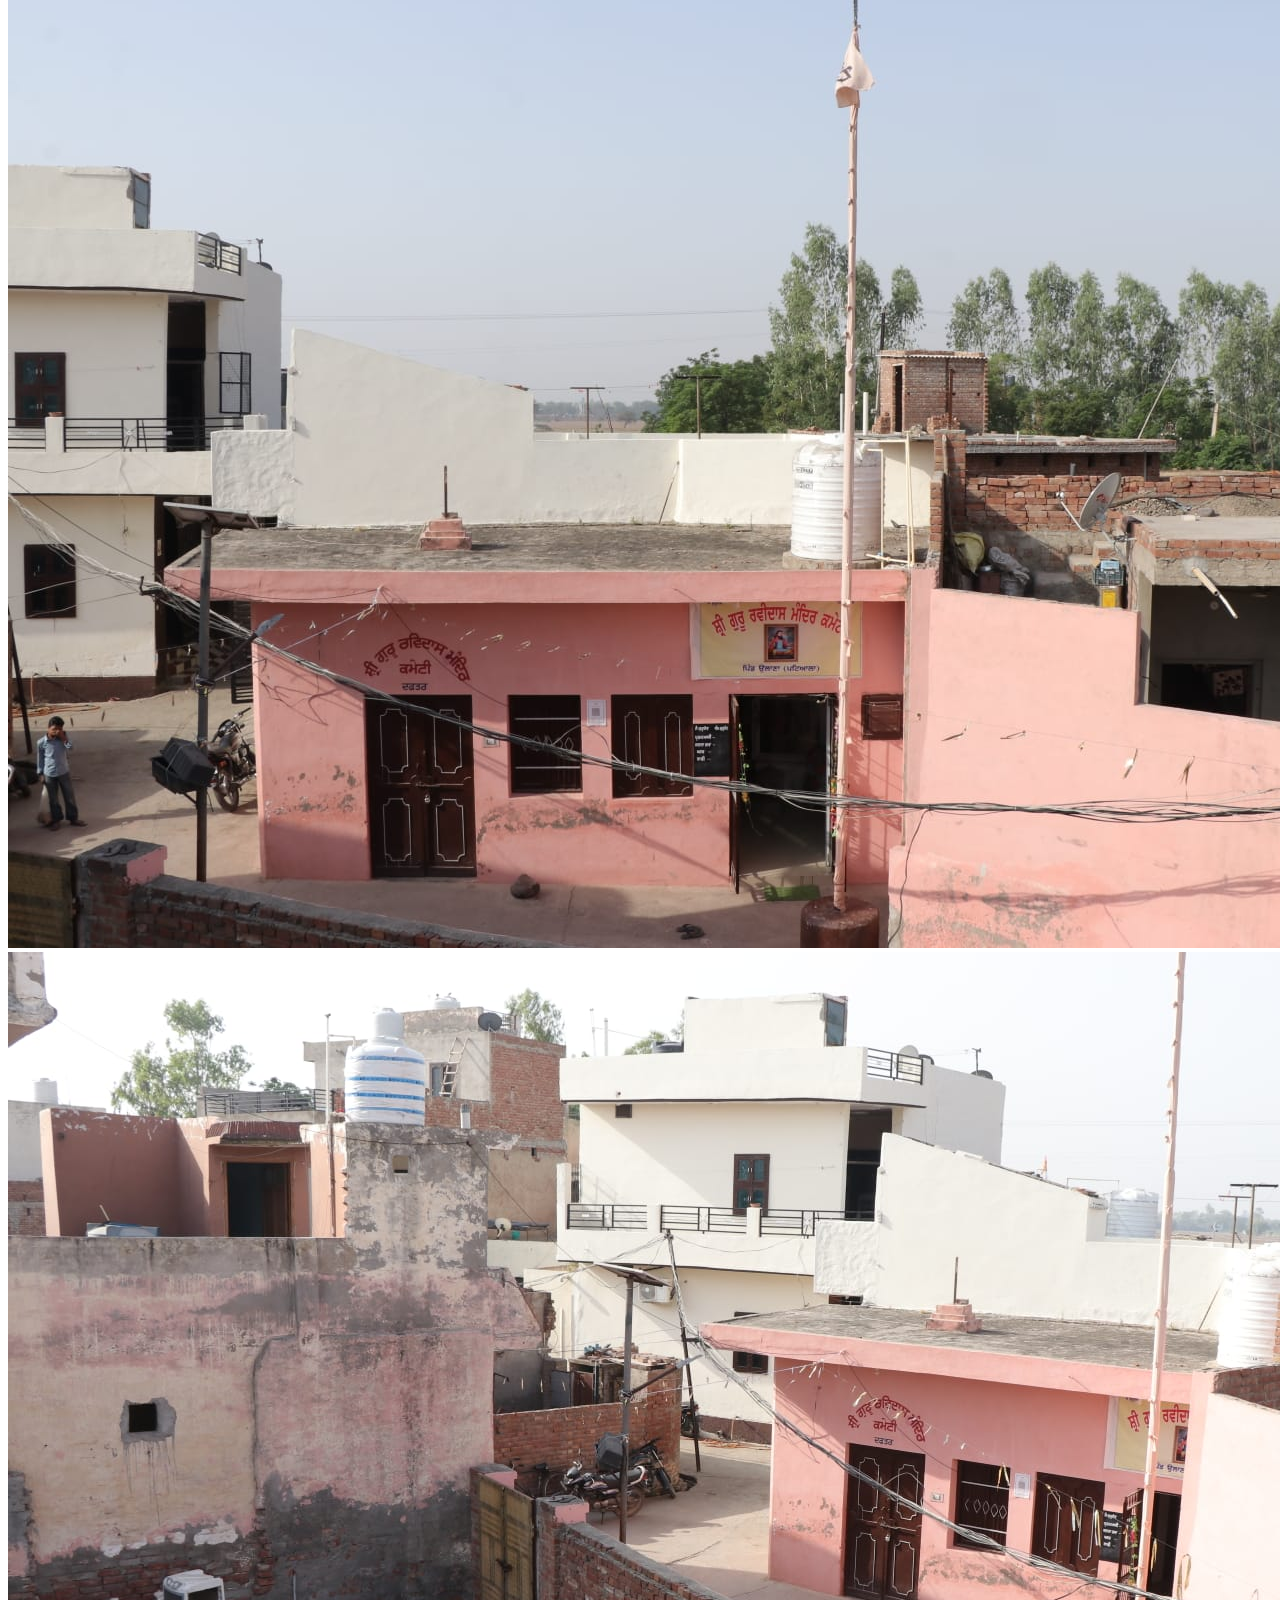
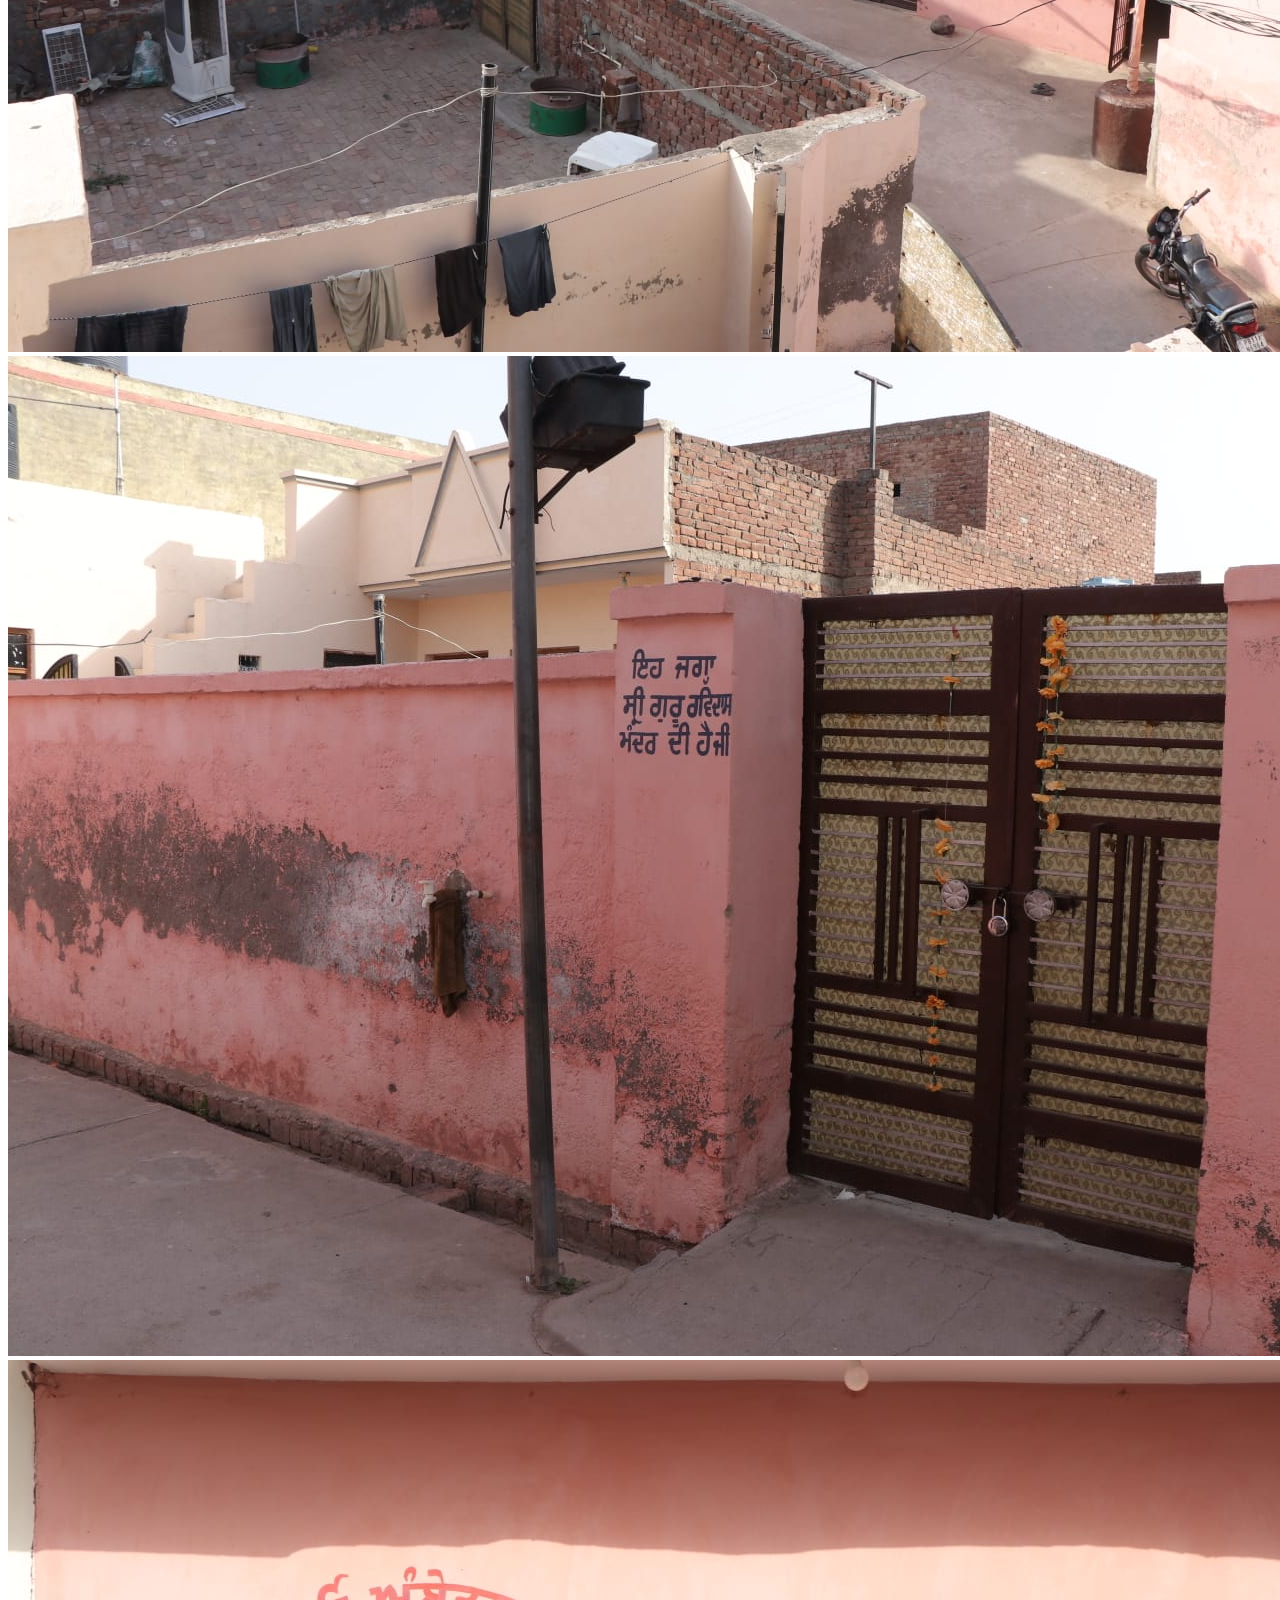
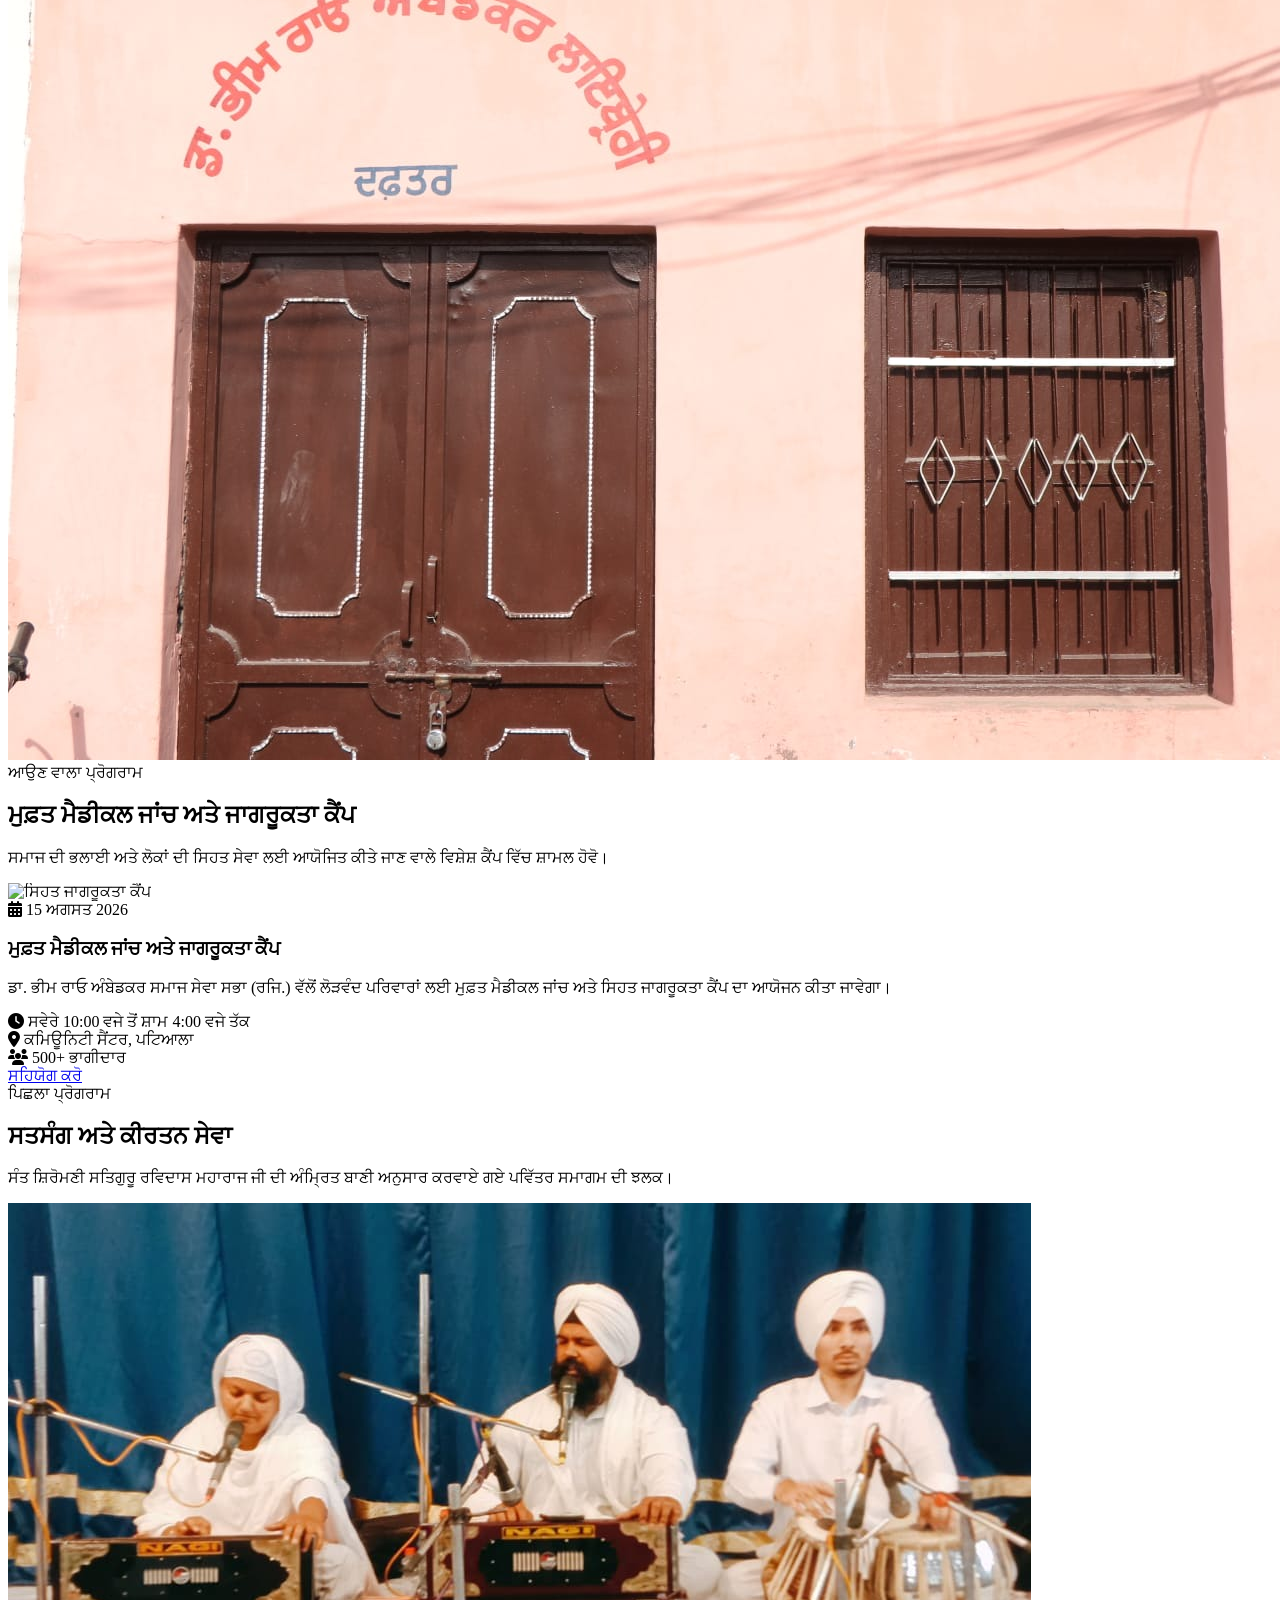
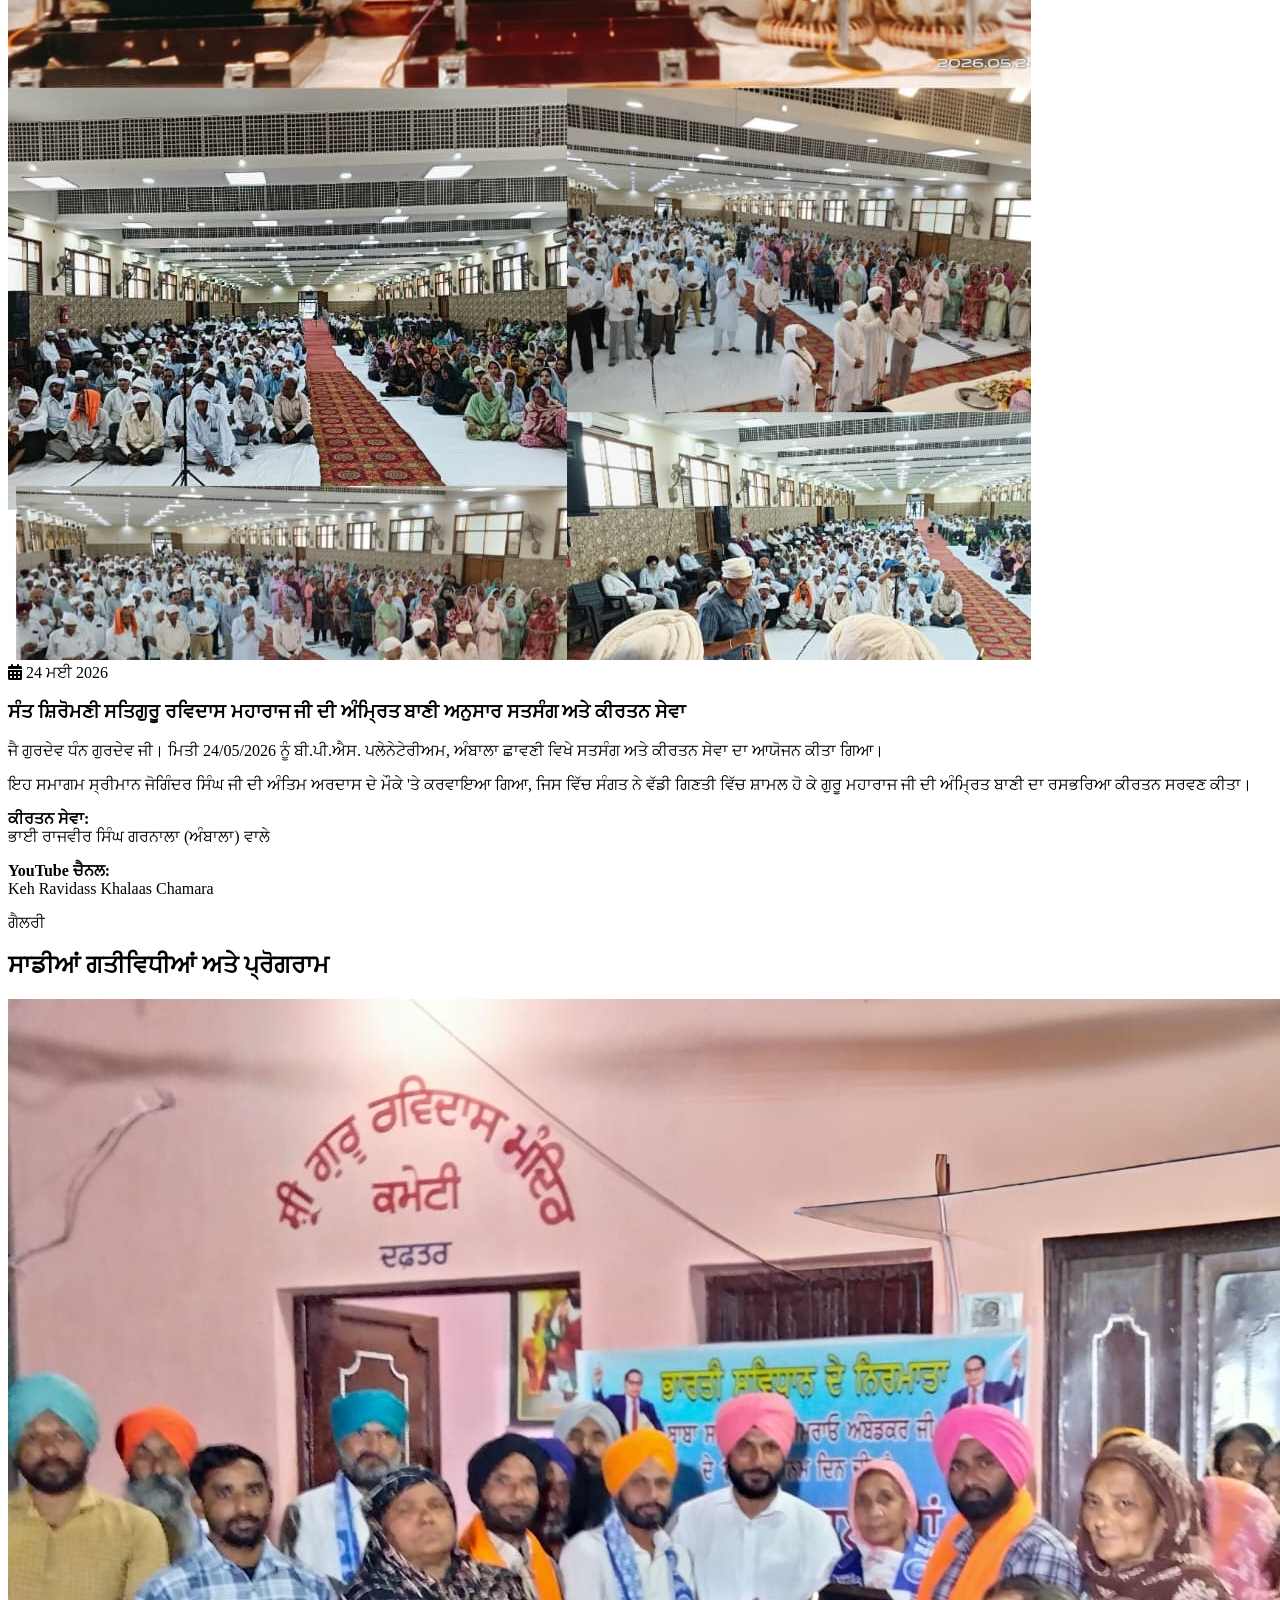
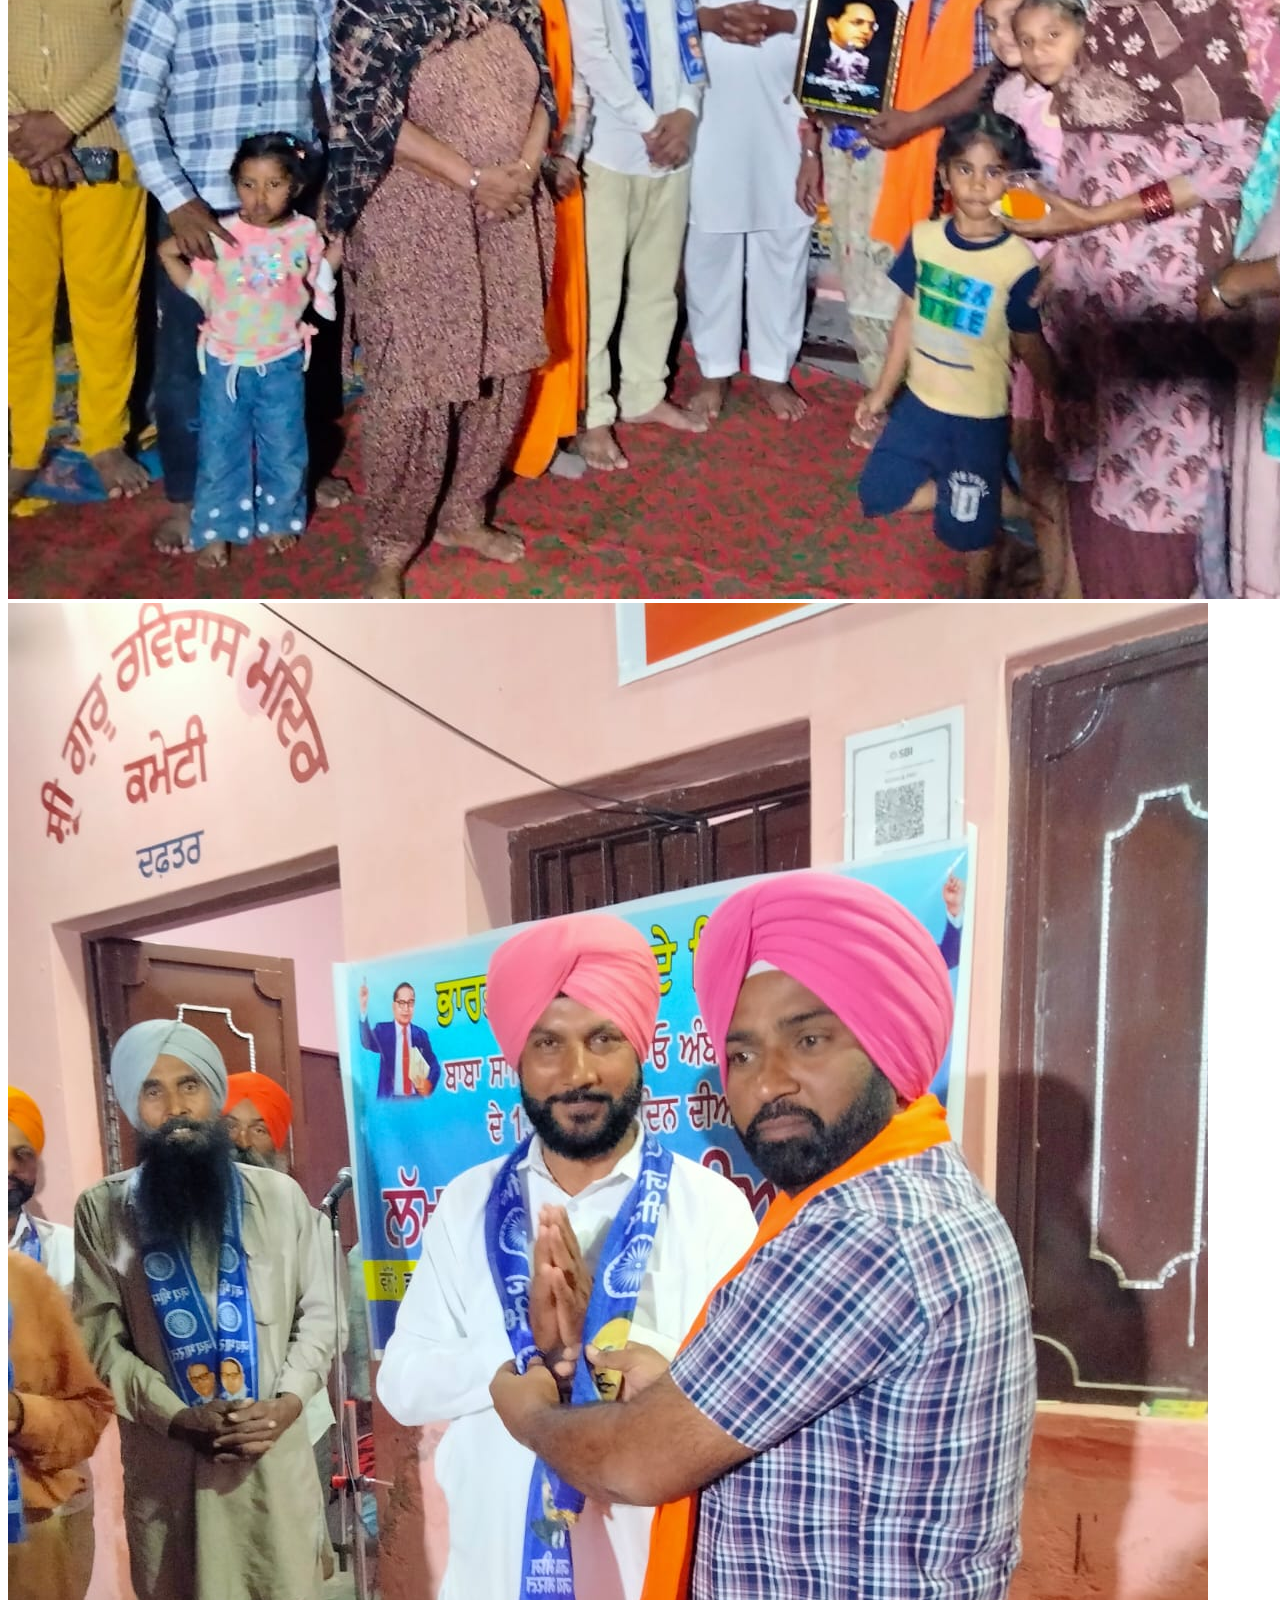
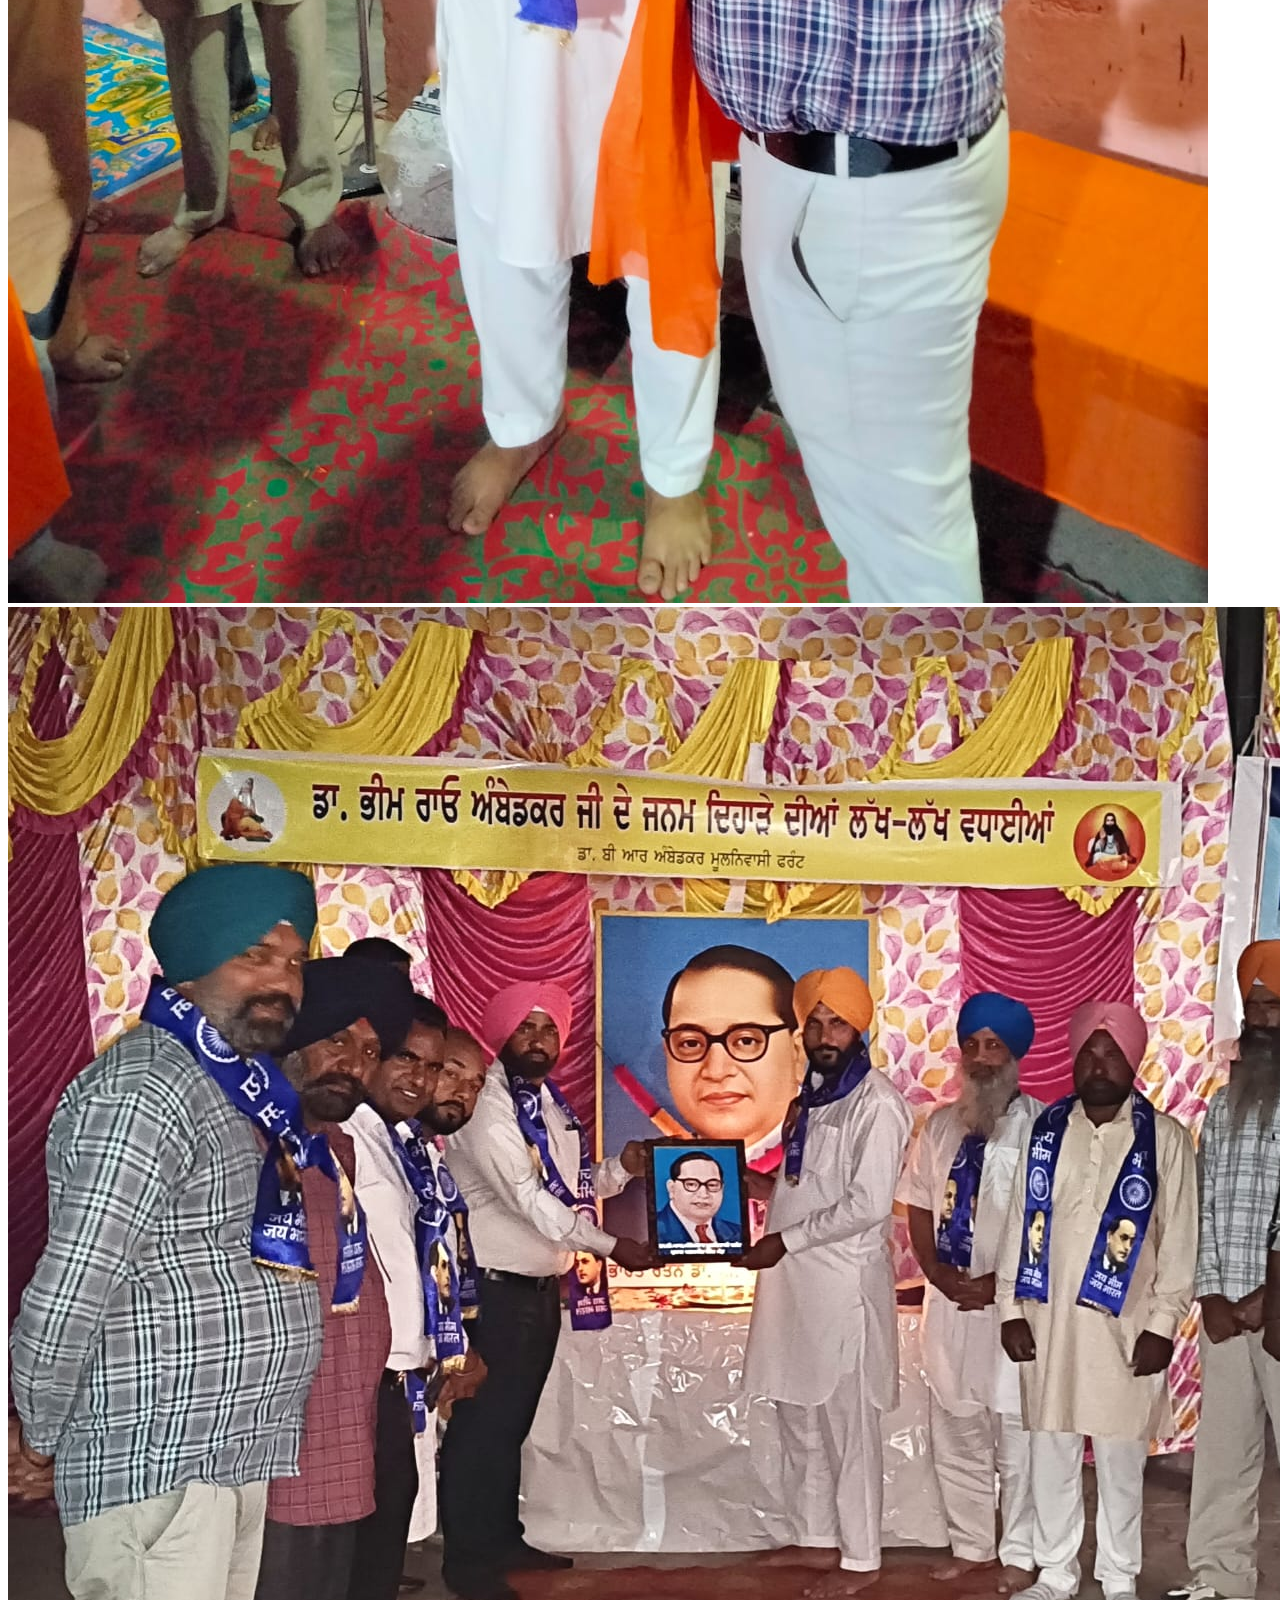
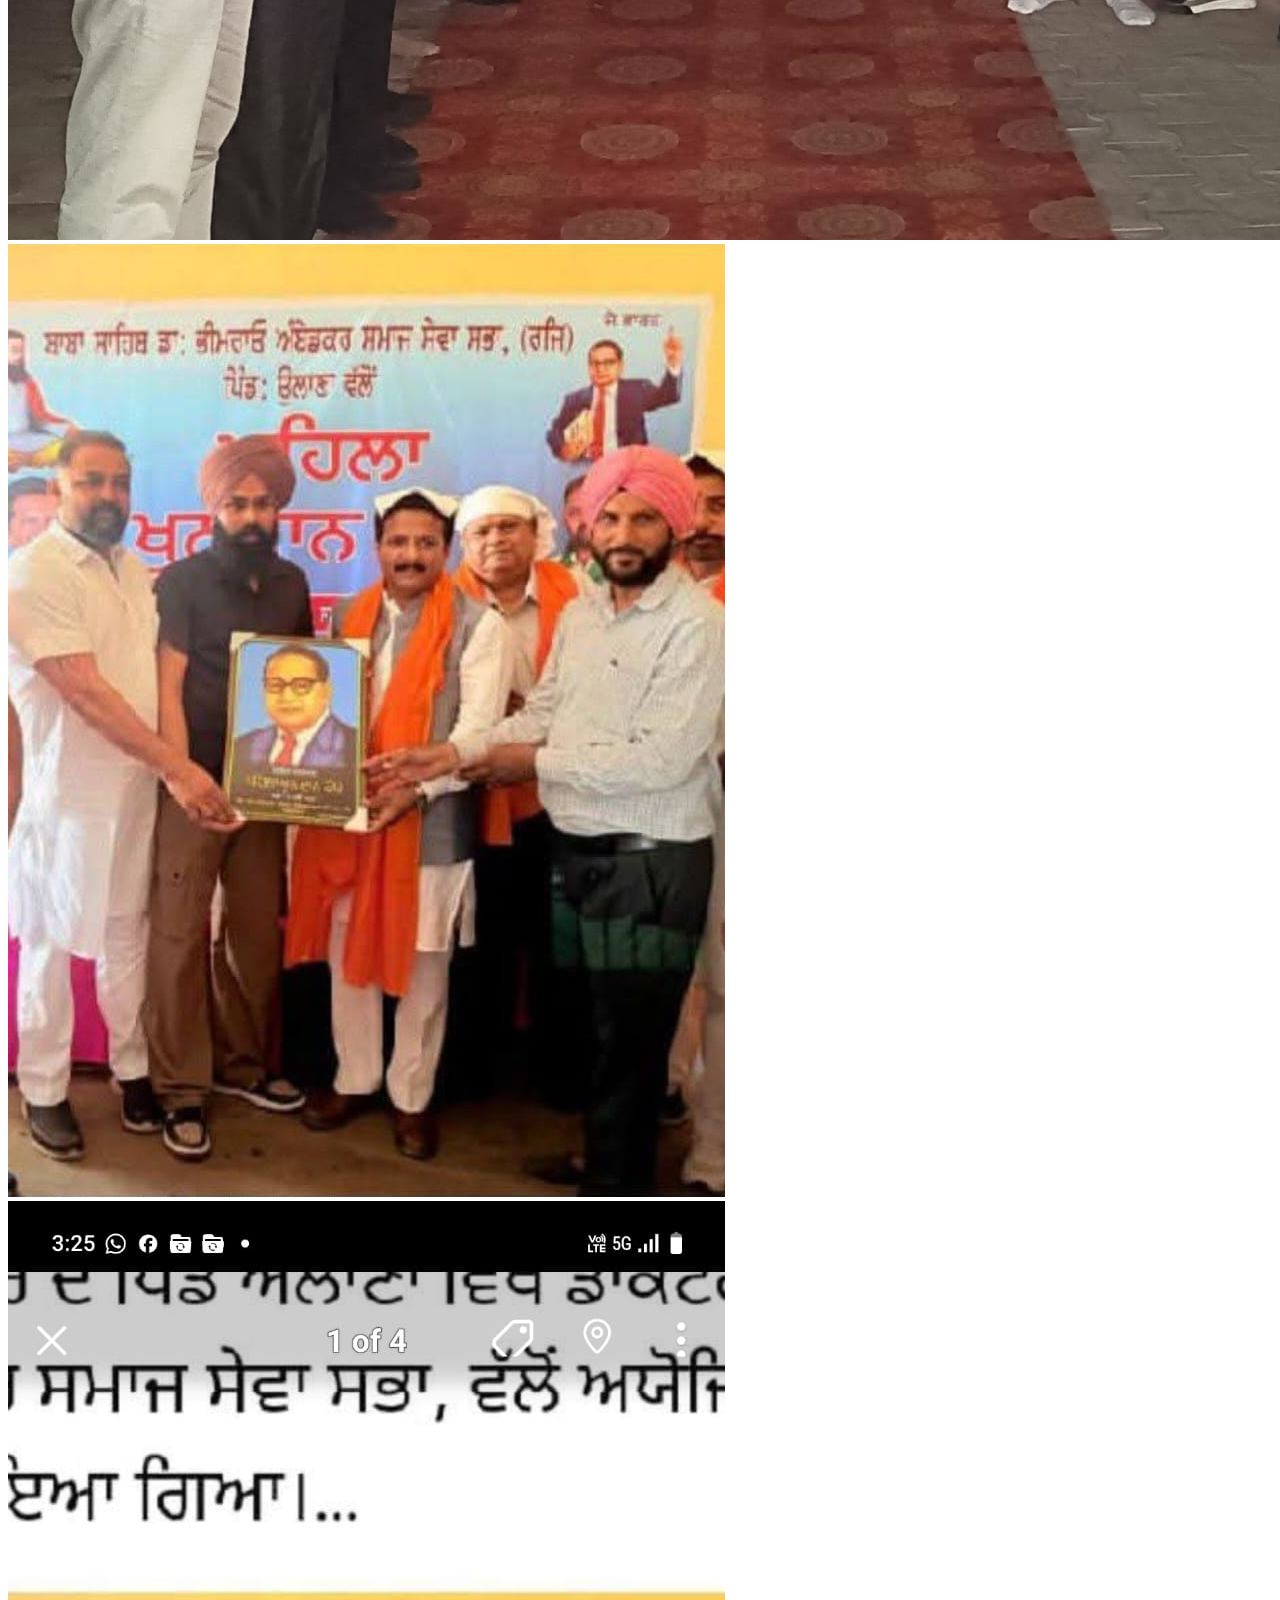
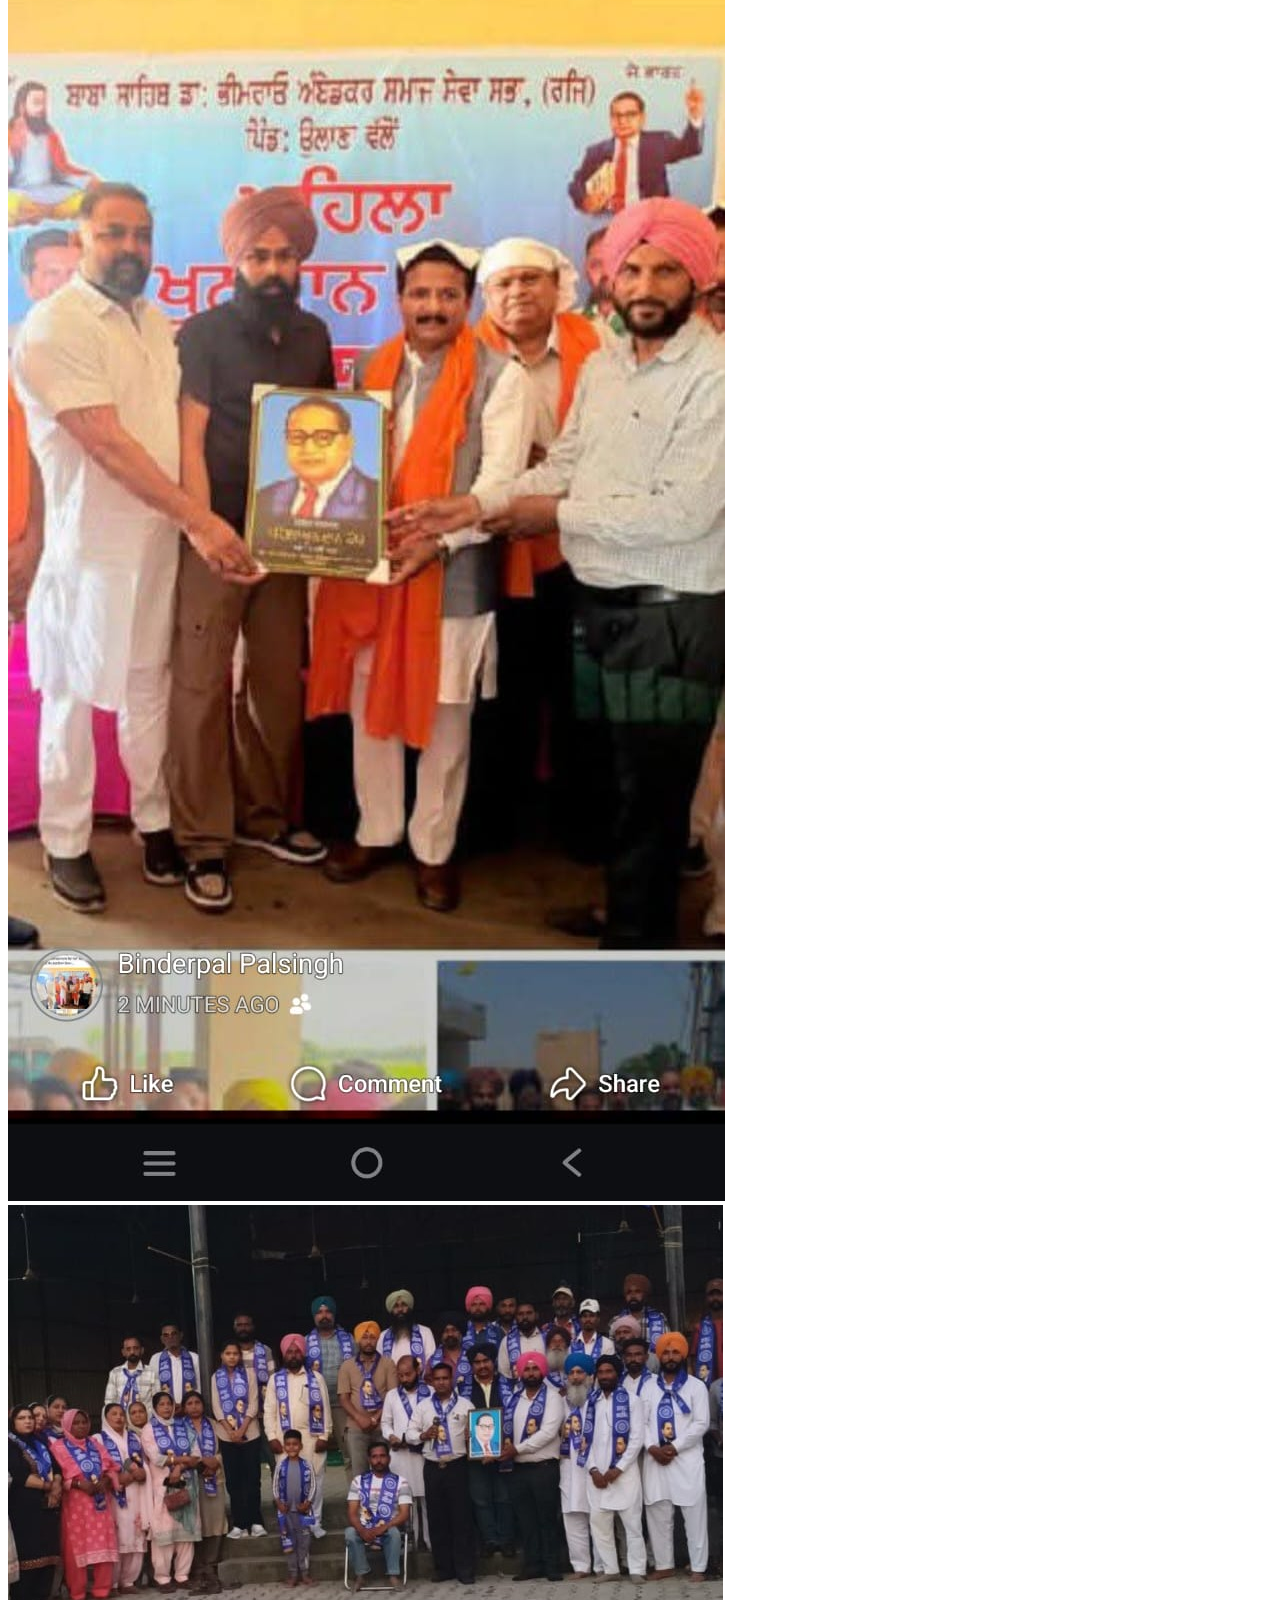
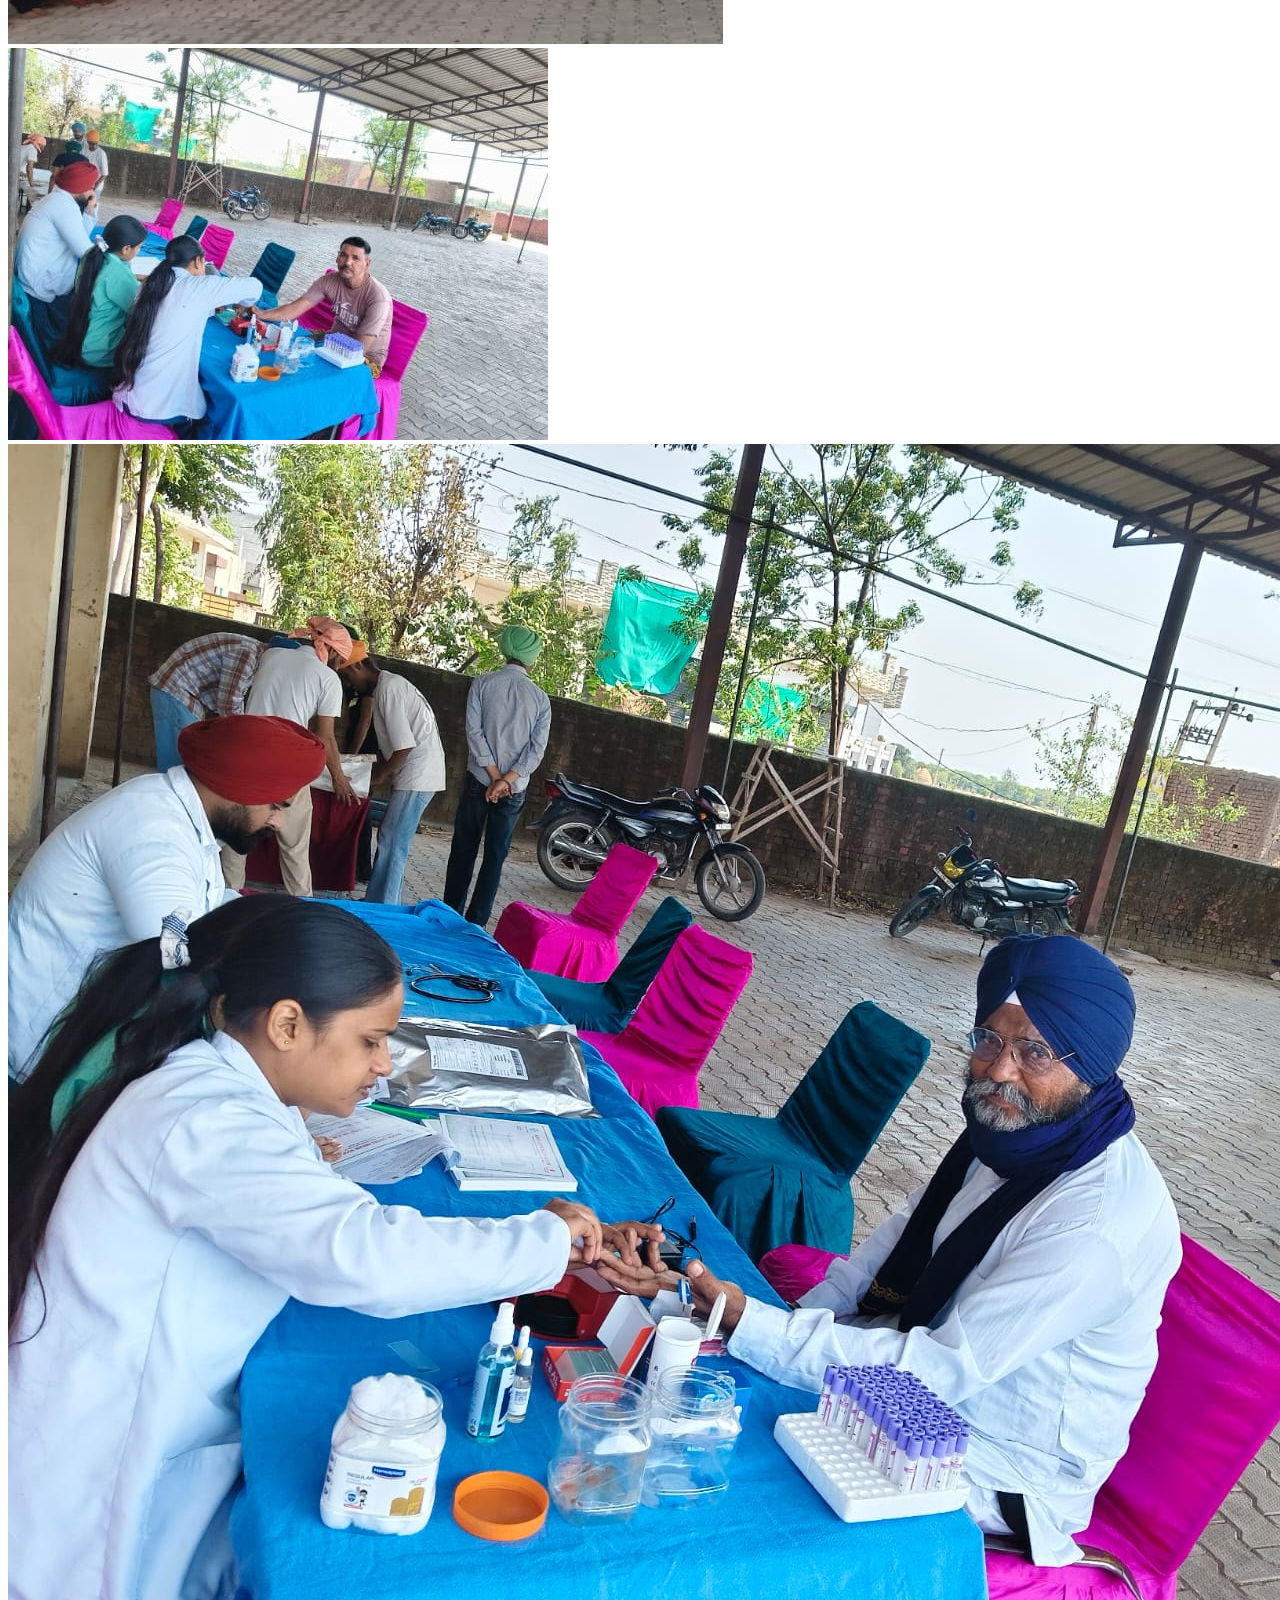
==== commit 09db2065: "Update index.html" ====
--- a/index.html
+++ b/index.html
@@ -8,1141 +8,7 @@
 <link rel="stylesheet"
 href="https://cdnjs.cloudflare.com/ajax/libs/font-awesome/6.5.1/css/all.min.css"/>
 
-<style>
-
-:root{
-  --primary:#547A95;
-  --primary-dark:#1b2732;
-  --secondary:#2C3947;
-  --accent:#C2A56D;
-  --accent-dark:#9e814d;
-
-  --light:#E8EDF2;
-  --white:#ffffff;
-  --card:#ffffff;
-  --text:#1b2732;
-  --muted:#64717f;
-
-  --section-soft:#dce4eb;
-  --section-blue:#2C3947;
-  --section-dark:#1b2732;
-  --section-gold:#f4ead6;
-
-  --border:rgba(194,165,109,.35);
-  --shadow:0 18px 45px rgba(27,39,50,.16);
-  --shadow-hover:0 28px 70px rgba(27,39,50,.26);
-
-  --gradient-main:linear-gradient(135deg,#1b2732,#2C3947,#547A95);
-  --gradient-gold:linear-gradient(135deg,#e3cf9d,#C2A56D,#9e814d);
-  --gradient-soft:linear-gradient(135deg,#dce4eb,#E8EDF2,#f4ead6);
-}
-
-*{
-  margin:0;
-  padding:0;
-  box-sizing:border-box;
-  font-family:"Poppins",sans-serif;
-}
-
-html{
-  scroll-behavior:smooth;
-  overflow-x:hidden;
-}
-
-body{
-  background:var(--section-soft);
-  color:var(--text);
-  overflow-x:hidden;
-}
-
-img{
-  width:100%;
-  display:block;
-}
-
-a{
-  text-decoration:none;
-}
-
-.container{
-  width:100%;
-  max-width:1250px;
-  margin:auto;
-  padding:0 20px;
-}
-
-section{
-  padding:90px 0;
-}
-
-.section-title{
-  text-align:center;
-  margin-bottom:60px;
-}
-
-.section-title span{
-  display:inline-block;
-  background:var(--gradient-gold);
-  color:#1b2732;
-  padding:9px 20px;
-  border-radius:40px;
-  font-size:13px;
-  font-weight:800;
-  letter-spacing:1px;
-  text-transform:uppercase;
-  box-shadow:0 10px 28px rgba(194,165,109,.25);
-}
-
-.section-title h2{
-  font-size:clamp(30px,4vw,46px);
-  margin-top:18px;
-  color:var(--secondary);
-  line-height:1.2;
-}
-
-.section-title h2::after{
-  content:"";
-  width:90px;
-  height:4px;
-  background:var(--gradient-gold);
-  display:block;
-  margin:18px auto 0;
-  border-radius:50px;
-}
-
-.section-title p{
-  max-width:750px;
-  margin:15px auto 0;
-  color:var(--muted);
-  line-height:1.8;
-}
-
-.btn{
-  display:inline-flex;
-  align-items:center;
-  justify-content:center;
-  padding:14px 34px;
-  border-radius:50px;
-  font-weight:800;
-  transition:.35s ease;
-  box-shadow:0 12px 28px rgba(0,0,0,.18);
-}
-
-.btn-primary{
-  background:var(--gradient-gold);
-  color:#1b2732;
-}
-
-.btn-primary:hover{
-  transform:translateY(-5px);
-  box-shadow:0 18px 38px rgba(194,165,109,.35);
-}
-
-/* HERO */
-
-.hero{
-  min-height:100vh;
-  display:flex;
-  align-items:center;
-  background:
-  linear-gradient(115deg,rgba(27,39,50,.94),rgba(44,57,71,.84),rgba(84,122,149,.65)),
-  url('https://images.unsplash.com/photo-1488521787991-ed7bbaae773c?q=80&w=1600&auto=format&fit=crop');
-  background-size:cover;
-  background-position:center;
-  color:#fff;
-}
-
-.hero-content{
-  max-width:850px;
-}
-
-.hero-content span{
-  display:inline-block;
-  margin-bottom:22px;
-  background:rgba(255,255,255,.12);
-  color:#f4e1ad;
-  border:1px solid rgba(194,165,109,.45);
-  padding:10px 22px;
-  border-radius:40px;
-  backdrop-filter:blur(10px);
-  font-weight:800;
-}
-
-.hero-content h1{
-  font-size:clamp(40px,6vw,72px);
-  line-height:1.08;
-  margin-bottom:22px;
-  text-shadow:0 14px 34px rgba(0,0,0,.35);
-}
-
-.hero-content p{
-  font-size:18px;
-  line-height:1.9;
-  margin-bottom:36px;
-  color:#edf3f7;
-  max-width:760px;
-}
-
-/* ABOUT */
-
-.about{
-  background:var(--gradient-soft);
-}
-
-.about-grid{
-  display:grid;
-  grid-template-columns:1fr 1fr;
-  gap:55px;
-  align-items:center;
-  background:rgba(255,255,255,.68);
-  border:1px solid var(--border);
-  padding:35px;
-  border-radius:36px;
-  box-shadow:var(--shadow);
-  backdrop-filter:blur(12px);
-}
-
-.about-img{
-  position:relative;
-}
-
-.about-img::before{
-  content:"";
-  position:absolute;
-  inset:22px -18px -18px 22px;
-  background:var(--gradient-main);
-  border-radius:30px;
-  z-index:-1;
-}
-
-.about-img img{
-  border-radius:30px;
-  height:550px;
-  object-fit:cover;
-  box-shadow:var(--shadow-hover);
-  border:6px solid #fff;
-}
-
-.about-content h2{
-  font-size:clamp(30px,4vw,42px);
-  margin-bottom:20px;
-  color:var(--secondary);
-  line-height:1.2;
-}
-
-.about-content p{
-  color:var(--muted);
-  margin-bottom:18px;
-  line-height:1.9;
-}
-
-.mission-box{
-  background:linear-gradient(135deg,#ffffff,#f7f1e5);
-  padding:25px;
-  border-radius:22px;
-  margin-top:20px;
-  box-shadow:var(--shadow);
-  border:1px solid var(--border);
-  border-left:5px solid var(--accent);
-}
-
-.mission-box h3{
-  color:var(--primary-dark);
-  margin-bottom:8px;
-}
-
-/* DOCUMENTS */
-
-.documents-grid{
-  display:flex;
-  flex-wrap:wrap;
-  justify-content:center;
-  gap:25px;
-}
-
-.document-card{
-  width:100%;
-  max-width:380px;
-  background:linear-gradient(145deg,#ffffff,#f3f6f9);
-  padding:35px;
-  border-radius:28px;
-  box-shadow:var(--shadow);
-  text-align:center;
-  border:1px solid var(--border);
-  transition:.35s ease;
-}
-
-.document-card:hover{
-  transform:translateY(-8px);
-  box-shadow:var(--shadow-hover);
-}
-
-.doc-icon{
-  width:78px;
-  height:78px;
-  margin:0 auto 20px;
-  border-radius:22px;
-  display:flex;
-  align-items:center;
-  justify-content:center;
-  background:var(--gradient-main);
-  color:#fff;
-  font-size:38px;
-}
-
-.document-card h3{
-  margin-bottom:15px;
-  color:var(--secondary);
-  font-size:22px;
-  font-weight:700;
-}
-
-.document-card p{
-  color:var(--muted);
-  margin-bottom:20px;
-  line-height:1.7;
-}
-
-.view-btn{
-  display:inline-flex;
-  align-items:center;
-  justify-content:center;
-  padding:12px 24px;
-  border:none;
-  border-radius:40px;
-  background:var(--gradient-main);
-  color:#fff;
-  cursor:pointer;
-  font-weight:800;
-  text-decoration:none;
-  transition:.3s ease;
-}
-
-.view-btn:hover{
-  transform:translateY(-2px);
-}
-
-/* Tablet */
-
-@media (max-width:992px){
-
-  .document-card{
-    max-width:340px;
-  }
-
-}
-
-/* Mobile */
-
-@media (max-width:768px){
-
-  .documents-grid{
-    gap:20px;
-  }
-
-  .document-card{
-    max-width:100%;
-    padding:28px 22px;
-  }
-
-  .doc-icon{
-    width:68px;
-    height:68px;
-    font-size:32px;
-  }
-
-  .document-card h3{
-    font-size:20px;
-  }
-
-}
-/* TEAM */
-
-.team{
-  background:var(--section-blue);
-}
-
-.team .section-title h2,
-.team .section-title p{
-  color:#fff;
-}
-
-.team-grid{
-  display:grid;
-  grid-template-columns:repeat(4,1fr);
-  gap:25px;
-}
-
-.team-card{
-  background:rgba(255,255,255,.94);
-  border-radius:28px;
-  overflow:hidden;
-  text-align:center;
-  box-shadow:0 20px 50px rgba(0,0,0,.22);
-  border:1px solid rgba(255,255,255,.18);
-  transition:.35s ease;
-}
-
-.team-card:hover{
-  transform:translateY(-8px);
-}
-
-.team-card img{
-  height:320px;
-  object-fit:cover;
-}
-
-.team-card h3{
-  margin-top:20px;
-  color:var(--secondary);
-}
-
-.team-card span{
-  display:block;
-  padding-bottom:20px;
-  color:var(--primary);
-  font-weight:800;
-}
-
-/* GALLERY */
-
-.gallery-grid{
-  display:grid;
-  grid-template-columns:repeat(4,1fr);
-  gap:18px;
-}
-
-.gallery-item{
-  overflow:hidden;
-  border-radius:24px;
-  box-shadow:var(--shadow);
-  border:4px solid #fff;
-  background:#fff;
-}
-
-.gallery-item img{
-  width:100%;
-  height:240px;
-  object-fit:contain;   /* full image visible */
-  object-position:center;
-  background:#fff;
-  transition:.4s;
-}
-
-.gallery-item:hover img{
-  transform:scale(1.03);
-}
-
-/* Mobile */
-@media(max-width:768px){
-  .gallery-item img{
-    height:145px;
-    object-fit:contain;
-  }
-}
-
-@media(max-width:480px){
-  .gallery-item img{
-    height:120px;
-    object-fit:contain;
-  }
-}
-
-@media(max-width:360px){
-  .gallery-item img{
-    height:105px;
-    object-fit:contain;
-  }
-}
-/* PROGRAMS */
-
-.programs{
-  background:var(--gradient-soft);
-}
-
-.program-grid{
-  display:grid;
-  grid-template-columns:repeat(3,1fr);
-  gap:25px;
-}
-
-.program-card{
-  background:#fff;
-  border-radius:30px;
-  overflow:hidden;
-  box-shadow:var(--shadow);
-  border:1px solid var(--border);
-  transition:.35s ease;
-}
-
-.program-card:hover{
-  transform:translateY(-8px);
-  box-shadow:var(--shadow-hover);
-}
-
-.program-card img{
-  width:100%;
-  height:240px;
-  object-fit:cover;
-  display:block;
-}
-
-.program-content{
-  padding:25px;
-}
-
-.program-content h3{
-  margin-bottom:15px;
-  color:var(--secondary);
-}
-
-.program-content p{
-  color:var(--muted);
-  line-height:1.8;
-  margin-bottom:20px;
-}
-
-.donation-row{
-  display:flex;
-  justify-content:space-between;
-  gap:15px;
-  background:#f7f1e5;
-  padding:14px 16px;
-  border-radius:16px;
-  border:1px solid var(--border);
-  margin-bottom:14px;
-}
-
-.donation-row span{
-  display:block;
-  font-size:13px;
-  color:var(--muted);
-  margin-bottom:4px;
-}
-
-.donation-row b{
-  color:var(--secondary);
-  font-size:16px;
-}
-
-.progress-bar{
-  width:100%;
-  height:10px;
-  background:#e8edf2;
-  border-radius:50px;
-  overflow:hidden;
-}
-
-.progress-bar span{
-  display:block;
-  height:100%;
-  background:var(--gradient-main);
-  border-radius:50px;
-}
-
-/* Mobile */
-@media(max-width:992px){
-  .program-grid{
-    grid-template-columns:repeat(2,1fr);
-  }
-}
-
-@media(max-width:768px){
-  .program-grid{
-    grid-template-columns:1fr;
-  }
-}
-/* ANNOUNCEMENT */
-.announcement-card{
-  background:var(--gradient-main);
-  padding:60px;
-  border-radius:35px;
-  box-shadow:var(--shadow-hover);
-  border:1px solid rgba(194,165,109,.32);
-  color:#fff;
-}
-
-.announcement-grid{
-  display:grid;
-  grid-template-columns:1fr 1fr;
-  gap:40px;
-  align-items:center;
-}
-
-.announcement-content h2{
-  font-size:clamp(30px,4vw,42px);
-  margin-bottom:20px;
-  color:#fff;
-}
-
-.announcement-content p{
-  line-height:1.9;
-  color:#edf3f7;
-  margin-bottom:18px;
-}
-
-/* Multiple Images Gallery */
-.announcement-gallery{
-  display:grid;
-  grid-template-columns:repeat(2,minmax(0,1fr));
-  gap:15px;
-}
-
-.announcement-gallery img{
-  width:100%;
-  height:240px;
-  object-fit:cover;
-  border-radius:20px;
-  border:4px solid rgba(255,255,255,.9);
-  transition:all .35s ease;
-  cursor:pointer;
-  display:block;
-}
-
-.announcement-gallery img:hover{
-  transform:translateY(-5px) scale(1.03);
-  box-shadow:0 12px 30px rgba(0,0,0,.25);
-}
-
-/* Tablet */
-@media(max-width:992px){
-
-  .announcement-card{
-    padding:40px;
-  }
-
-  .announcement-grid{
-    grid-template-columns:1fr;
-    gap:30px;
-  }
-
-}
-
-/* Mobile */
-@media(max-width:768px){
-
-  .announcement-card{
-    padding:25px 18px;
-    border-radius:25px;
-  }
-
-  .announcement-gallery{
-    grid-template-columns:repeat(2,minmax(0,1fr));
-    gap:10px;
-  }
-
-  .announcement-gallery img{
-    height:150px;
-    border-radius:15px;
-    border-width:3px;
-  }
-
-}
-
-/* Small Mobile */
-@media(max-width:480px){
-
-  .announcement-card{
-    padding:20px 15px;
-  }
-
-  .announcement-gallery{
-    grid-template-columns:repeat(2,minmax(0,1fr));
-    gap:8px;
-  }
-
-  .announcement-gallery img{
-    height:120px;
-    border-radius:12px;
-    border-width:2px;
-  }
-
-}
-/* EVENT */
-
-.event{
-  background:var(--section-dark);
-}
-
-.event .section-title h2,
-.event .section-title p{
-  color:#fff;
-}
-
-.event-card{
-  background:rgba(255,255,255,.96);
-  border-radius:35px;
-  overflow:hidden;
-  box-shadow:0 30px 80px rgba(0,0,0,.28);
-}
-
-.event-grid{
-  display:grid;
-  grid-template-columns:1fr 1fr;
-}
-
-.event-image img{
-  height:100%;
-  object-fit:cover;
-}
-
-.event-content{
-  padding:50px;
-}
-
-.event-content h2{
-  font-size:clamp(30px,4vw,42px);
-  margin-bottom:20px;
-  color:var(--secondary);
-}
-
-.event-content p{
-  color:var(--muted);
-  line-height:1.9;
-  margin-bottom:18px;
-}
-
-/* CONTACT / DONATION */
-
-.contact-grid{
-  display:grid;
-  grid-template-columns:1fr 1fr;
-  gap:30px;
-  align-items:stretch;
-}
-
-.qr-card,
-.bank-card{
-  background:linear-gradient(145deg,#ffffff,#f3f6f9);
-  padding:40px;
-  border-radius:30px;
-  box-shadow:var(--shadow);
-  border:1px solid var(--border);
-}
-
-.qr-card h3,
-.bank-card h3{
-  margin-bottom:25px;
-  text-align:center;
-  color:var(--secondary);
-}
-
-.qr-box{
-  display:flex;
-  justify-content:center;
-  align-items:center;
-  height:100%;
-}
-
-.qr-box img{
-  width:280px;
-  max-width:100%;
-  border-radius:20px;
-  border:5px solid #fff;
-  box-shadow:var(--shadow);
-}
-
-.bank-item{
-  margin-bottom:16px;
-  background:#f7f1e5;
-  padding:15px 18px;
-  border-radius:16px;
-  border:1px solid var(--border);
-}
-
-.bank-item:last-child{
-  margin-bottom:0;
-}
-
-.bank-item span{
-  display:block;
-  color:var(--muted);
-  font-size:14px;
-  margin-bottom:5px;
-}
-
-.bank-item b{
-  color:var(--secondary);
-  font-size:16px;
-  word-break:break-word;
-}
-
-/* Mobile */
-
-@media (max-width:768px){
-
-  .contact-grid{
-    grid-template-columns:1fr;
-  }
-
-  .qr-card,
-  .bank-card{
-    padding:30px 20px;
-  }
-
-  .qr-box img{
-    width:220px;
-  }
-
-}
-/* RESPONSIVE */
-
-@media(max-width:992px){
-
-  .about-grid,
-  .announcement-grid,
-  .event-grid,
-  .contact-grid{
-    grid-template-columns:1fr;
-  }
-
-  .documents-grid,
-  .team-grid,
-  .gallery-grid,
-  .program-grid{
-    grid-template-columns:repeat(2,1fr);
-  }
-}
-
-@media(max-width:768px){
-
-  .container{
-    padding:0 12px;
-  }
-
-  section{
-    padding:55px 0;
-  }
-
-  .section-title{
-    margin-bottom:35px;
-  }
-
-  .section-title span{
-    font-size:11px;
-    padding:7px 14px;
-  }
-
-  .section-title h2{
-    font-size:26px;
-  }
-
-  .section-title p{
-    font-size:14px;
-    line-height:1.6;
-  }
-
-  .hero{
-    min-height:75vh;
-    padding:70px 0;
-  }
-
-  .hero-content h1{
-    font-size:34px;
-  }
-
-  .hero-content p{
-    font-size:15px;
-    line-height:1.7;
-  }
-
-  .about-grid,
-  .announcement-card{
-    padding:18px;
-    border-radius:24px;
-  }
-
-  .about-img::before{
-    display:none;
-  }
-
-  .about-img img,
-  .announcement-img img{
-    height:300px;
-    border-radius:20px;
-  }
-
-  .about-content h2,
-  .announcement-content h2,
-  .event-content h2{
-    font-size:26px;
-  }
-
-  .about-content p,
-  .announcement-content p,
-  .event-content p{
-    font-size:14px;
-    line-height:1.7;
-  }
-
-  .mission-box{
-    padding:18px;
-    border-radius:18px;
-  }
-
-  .documents-grid,
-  .team-grid,
-  .gallery-grid,
-  .program-grid{
-    grid-template-columns:repeat(2, minmax(0, 1fr));
-    gap:12px;
-  }
-
-  .document-card,
-  .team-card,
-  .program-card{
-    border-radius:18px;
-  }
-
-  .document-card{
-    padding:18px 10px;
-  }
-
-  .doc-icon{
-    width:52px;
-    height:52px;
-    font-size:25px;
-    border-radius:16px;
-    margin-bottom:12px;
-  }
-
-  .document-card h3{
-    font-size:14px;
-    line-height:1.3;
-    margin-bottom:8px;
-  }
-
-  .document-card p{
-    font-size:12px;
-    line-height:1.5;
-    margin-bottom:12px;
-  }
-
-  .view-btn{
-    padding:9px 12px;
-    font-size:12px;
-  }
-
-  .team-card img{
-    height:190px;
-  }
-
-  .team-card h3{
-    font-size:14px;
-    margin-top:12px;
-  }
-
-  .team-card span{
-    font-size:12px;
-    padding-bottom:14px;
-  }
-
-  .gallery-item{
-    border-radius:16px;
-    border:3px solid #fff;
-  }
-
-  .gallery-item img{
-    height:145px;
-  }
-
-  .program-card img{
-    height:145px;
-  }
-
-  .program-content{
-    padding:14px 10px;
-  }
-
-  .program-content h3{
-    font-size:14px;
-    line-height:1.3;
-    margin-bottom:8px;
-  }
-
-  .program-content p{
-    font-size:12px;
-    line-height:1.5;
-  }
-
-  .event-content,
-  .payment-box,
-  .form-box{
-    padding:22px;
-    border-radius:22px;
-  }
-
-  .event-card{
-    border-radius:24px;
-  }
-
-  .contact-grid{
-    gap:20px;
-  }
-}
-
-@media(max-width:480px){
-
-  .container{
-    padding:0 10px;
-  }
-
-  section{
-    padding:45px 0;
-  }
-
-  .hero{
-    min-height:70vh;
-  }
-
-  .hero-content h1{
-    font-size:30px;
-  }
-
-  .btn{
-    padding:11px 18px;
-    font-size:13px;
-  }
-
-  .about-grid{
-    gap:24px;
-  }
-
-  .about-img img,
-  .announcement-img img{
-    height:260px;
-  }
-
-  .documents-grid,
-  .team-grid,
-  .gallery-grid,
-  .program-grid{
-    grid-template-columns:repeat(2, minmax(0, 1fr));
-    gap:10px;
-  }
-
-  .document-card{
-    padding:15px 8px;
-  }
-
-  .doc-icon{
-    width:46px;
-    height:46px;
-    font-size:22px;
-  }
-
-  .document-card h3,
-  .team-card h3,
-  .program-content h3{
-    font-size:13px;
-  }
-
-  .document-card p,
-  .program-content p,
-  .team-card span{
-    font-size:11px;
-  }
-
-  .team-card img{
-    height:160px;
-  }
-
-  .gallery-item img{
-    height:120px;
-  }
-
-  .program-card img{
-    height:120px;
-  }
-
-  .announcement-card{
-    padding:16px;
-  }
-
-  .event-content,
-  .payment-box,
-  .form-box{
-    padding:18px;
-  }
-}
-
-@media(max-width:360px){
-
-  .documents-grid,
-  .team-grid,
-  .gallery-grid,
-  .program-grid{
-    grid-template-columns:repeat(2, minmax(0, 1fr));
-    gap:8px;
-  }
-
-  .team-card img{
-    height:140px;
-  }
-
-  .gallery-item img,
-  .program-card img{
-    height:105px;
-  }
-
-  .document-card{
-    padding:12px 6px;
-  }
-
-  .view-btn{
-    padding:8px 9px;
-    font-size:10px;
-  }
-}
-
-
-/* DOCUMENT MODAL */
-
-.document-modal{
-  position:fixed;
-  inset:0;
-  background:rgba(0,0,0,.85);
-  display:none;
-  align-items:center;
-  justify-content:center;
-  padding:20px;
-  z-index:99999;
-}
-
-.document-modal.active{
-  display:flex;
-}
-
-.document-modal img{
-  max-width:95%;
-  max-height:95vh;
-  border-radius:18px;
-  border:6px solid #fff;
-  box-shadow:0 20px 60px rgba(0,0,0,.4);
-  object-fit:contain;
-}
-
-.close-modal{
-  position:absolute;
-  top:20px;
-  right:25px;
-  font-size:42px;
-  color:#fff;
-  cursor:pointer;
-  font-weight:700;
-  line-height:1;
-}
-
-@media(max-width:768px){
-
-  .close-modal{
-    top:14px;
-    right:18px;
-    font-size:36px;
-  }
-
-}
-</style>
+<link rel="stylesheet" href="style.css">
 </head>
 
 <body>
@@ -1154,25 +20,48 @@
 
 <!-- HERO -->
 <section id="home" class="hero">
-  <div class="container">
-
-    <div class="hero-content">
-      <span>ਬਰਾਬਰੀ ਅਤੇ ਇਨਸਾਫ਼ ਨਾਲ ਮਨੁੱਖਤਾ ਦੀ ਸੇਵਾ</span>
-
-      <h1>ਆਓ ਮਿਲ ਕੇ ਇੱਕ ਬਿਹਤਰ ਸਮਾਜ ਬਣਾਈਏ</h1>
-
-      <p>
-        ਡਾ. ਭੀਮ ਰਾਓ ਅੰਬੇਡਕਰ ਸਮਾਜ ਸੇਵਾ ਸਭਾ (ਰਜਿ.) ਸਿੱਖਿਆ,
-        ਸਮਾਜਿਕ ਨਿਆਂ, ਜਾਗਰੂਕਤਾ, ਮਹਿਲਾ ਸਸ਼ਕਤੀਕਰਨ, ਸਿਹਤ ਸਹਾਇਤਾ
-        ਅਤੇ ਵੰਚਿਤ ਵਰਗਾਂ ਦੀ ਭਲਾਈ ਲਈ ਕੰਮ ਕਰਦੀ ਹੈ।
-      </p>
-
-      <a href="#contact" class="btn btn-primary">
-        ਦਾਨ ਅਤੇ ਸਹਿਯੋਗ ਕਰੋ
-      </a>
-    </div>
-
-  </div>
+
+    <!-- Hero Background Slider -->
+    <div class="hero-slider">
+
+        <div class="slide active" style="background-image:url('images/gallery/1.jpeg')"></div>
+  
+        <div class="slide" style="background-image:url('images/gallery/3.jpeg')"></div>
+        <div class="slide" style="background-image:url('images/gallery/4.jpeg')"></div>
+
+        <div class="slide" style="background-image:url('images/gallery/6.jpeg')"></div>
+        <div class="slide" style="background-image:url('images/gallery/7.jpeg')"></div>
+        <div class="slide" style="background-image:url('images/gallery/8.jpeg')"></div>
+       
+        
+
+    </div>
+
+    <!-- Overlay -->
+    <div class="hero-overlay"></div>
+
+    <div class="container">
+
+        <div class="hero-content">
+
+            <span>ਬਰਾਬਰੀ ਅਤੇ ਇਨਸਾਫ਼ ਨਾਲ ਮਨੁੱਖਤਾ ਦੀ ਸੇਵਾ</span>
+
+            <h1>ਆਓ ਮਿਲ ਕੇ ਇੱਕ ਬਿਹਤਰ ਸਮਾਜ ਬਣਾਈਏ</h1>
+
+            <p>
+                ਡਾ. ਭੀਮ ਰਾਓ ਅੰਬੇਡਕਰ ਸਮਾਜ ਸੇਵਾ ਸਭਾ (ਰਜਿ.) ਸਿੱਖਿਆ,
+                ਸਮਾਜਿਕ ਨਿਆਂ, ਜਾਗਰੂਕਤਾ, ਮਹਿਲਾ ਸਸ਼ਕਤੀਕਰਨ, ਸਿਹਤ ਸਹਾਇਤਾ
+                ਅਤੇ ਵੰਚਿਤ ਵਰਗਾਂ ਦੀ ਭਲਾਈ ਲਈ ਸਮਰਪਿਤ ਹੈ।
+            </p>
+
+            <a href="#contact" class="btn btn-primary">
+                ਦਾਨ ਅਤੇ ਸਹਿਯੋਗ ਕਰੋ
+            </a>
+
+        </div>
+
+    </div>
+
 </section>
 
 <!-- ABOUT -->
@@ -1272,6 +161,136 @@
 
 </section>
 
+
+<!-- UPCOMING EVENT -->
+<section id="upcoming-event" class="upcoming-event">
+
+  <div class="container">
+
+    <div class="section-title">
+      <span>ਆਉਣ ਵਾਲਾ ਪ੍ਰੋਗਰਾਮ</span>
+      <h2>ਮੁਫ਼ਤ ਮੈਡੀਕਲ ਜਾਂਚ ਅਤੇ ਜਾਗਰੂਕਤਾ ਕੈਂਪ</h2>
+      <p>
+        ਸਮਾਜ ਦੀ ਭਲਾਈ ਅਤੇ ਲੋਕਾਂ ਦੀ ਸਿਹਤ ਸੇਵਾ ਲਈ ਆਯੋਜਿਤ
+        ਕੀਤੇ ਜਾਣ ਵਾਲੇ ਵਿਸ਼ੇਸ਼ ਕੈਂਪ ਵਿੱਚ ਸ਼ਾਮਲ ਹੋਵੋ।
+      </p>
+    </div>
+
+    <div class="upcoming-event-card">
+
+      <div class="upcoming-event-image">
+    <img src="https://images.pexels.com/photos/8376293/pexels-photo-8376293.jpeg?auto=compress&cs=tinysrgb&w=1200"
+         alt="ਸਿਹਤ ਜਾਗਰੂਕਤਾ ਕੈਂਪ">
+</div>
+
+      <div class="upcoming-event-content">
+
+        <div class="event-badge">
+          <i class="fas fa-calendar-alt"></i>
+          15 ਅਗਸਤ 2026
+        </div>
+
+        <h3>ਮੁਫ਼ਤ ਮੈਡੀਕਲ ਜਾਂਚ ਅਤੇ ਜਾਗਰੂਕਤਾ ਕੈਂਪ</h3>
+
+        <p>
+          ਡਾ. ਭੀਮ ਰਾਓ ਅੰਬੇਡਕਰ ਸਮਾਜ ਸੇਵਾ ਸਭਾ (ਰਜਿ.) ਵੱਲੋਂ
+          ਲੋੜਵੰਦ ਪਰਿਵਾਰਾਂ ਲਈ ਮੁਫ਼ਤ ਮੈਡੀਕਲ ਜਾਂਚ ਅਤੇ ਸਿਹਤ
+          ਜਾਗਰੂਕਤਾ ਕੈਂਪ ਦਾ ਆਯੋਜਨ ਕੀਤਾ ਜਾਵੇਗਾ।
+        </p>
+
+        <div class="event-info">
+
+          <div>
+            <i class="fas fa-clock"></i>
+            <span>ਸਵੇਰੇ 10:00 ਵਜੇ ਤੋਂ ਸ਼ਾਮ 4:00 ਵਜੇ ਤੱਕ</span>
+          </div>
+
+          <div>
+            <i class="fas fa-map-marker-alt"></i>
+            <span>ਕਮਿਊਨਿਟੀ ਸੈਂਟਰ, ਪਟਿਆਲਾ</span>
+          </div>
+
+          <div>
+            <i class="fas fa-users"></i>
+            <span>500+ ਭਾਗੀਦਾਰ</span>
+          </div>
+
+        </div>
+
+        <a href="#contact" class="btn btn-primary">
+          ਸਹਿਯੋਗ ਕਰੋ
+        </a>
+
+      </div>
+
+    </div>
+
+  </div>
+
+</section>
+
+<!-- PAST EVENT -->
+<section id="past-events" class="past-events">
+
+  <div class="container">
+
+    <div class="section-title">
+      <span>ਪਿਛਲਾ ਪ੍ਰੋਗਰਾਮ</span>
+      <h2>ਸਤਸੰਗ ਅਤੇ ਕੀਰਤਨ ਸੇਵਾ</h2>
+      <p>
+        ਸੰਤ ਸ਼ਿਰੋਮਣੀ ਸਤਿਗੁਰੂ ਰਵਿਦਾਸ ਮਹਾਰਾਜ ਜੀ ਦੀ ਅੰਮ੍ਰਿਤ ਬਾਣੀ
+        ਅਨੁਸਾਰ ਕਰਵਾਏ ਗਏ ਪਵਿੱਤਰ ਸਮਾਗਮ ਦੀ ਝਲਕ।
+      </p>
+    </div>
+
+    <div class="past-event-single">
+
+      <div class="past-event-image">
+        <img src="images/gallery/ev.jpeg"
+             alt="ਸਤਸੰਗ ਅਤੇ ਕੀਰਤਨ ਸੇਵਾ">
+      </div>
+
+      <div class="past-event-content">
+
+        <div class="event-date">
+          <i class="fas fa-calendar-alt"></i>
+          24 ਮਈ 2026
+        </div>
+
+        <h3>ਸੰਤ ਸ਼ਿਰੋਮਣੀ ਸਤਿਗੁਰੂ ਰਵਿਦਾਸ ਮਹਾਰਾਜ ਜੀ ਦੀ ਅੰਮ੍ਰਿਤ ਬਾਣੀ ਅਨੁਸਾਰ ਸਤਸੰਗ ਅਤੇ ਕੀਰਤਨ ਸੇਵਾ</h3>
+
+        <p>
+          ਜੈ ਗੁਰਦੇਵ ਧੰਨ ਗੁਰਦੇਵ ਜੀ।
+          ਮਿਤੀ 24/05/2026 ਨੂੰ ਬੀ.ਪੀ.ਐਸ. ਪਲੇਨੇਟੇਰੀਅਮ,
+          ਅੰਬਾਲਾ ਛਾਵਣੀ ਵਿਖੇ ਸਤਸੰਗ ਅਤੇ ਕੀਰਤਨ ਸੇਵਾ ਦਾ
+          ਆਯੋਜਨ ਕੀਤਾ ਗਿਆ।
+        </p>
+
+        <p>
+          ਇਹ ਸਮਾਗਮ ਸ੍ਰੀਮਾਨ ਜੋਗਿੰਦਰ ਸਿੰਘ ਜੀ ਦੀ ਅੰਤਿਮ ਅਰਦਾਸ
+          ਦੇ ਮੌਕੇ 'ਤੇ ਕਰਵਾਇਆ ਗਿਆ, ਜਿਸ ਵਿੱਚ ਸੰਗਤ ਨੇ ਵੱਡੀ
+          ਗਿਣਤੀ ਵਿੱਚ ਸ਼ਾਮਲ ਹੋ ਕੇ ਗੁਰੂ ਮਹਾਰਾਜ ਜੀ ਦੀ ਅੰਮ੍ਰਿਤ
+          ਬਾਣੀ ਦਾ ਰਸਭਰਿਆ ਕੀਰਤਨ ਸਰਵਣ ਕੀਤਾ।
+        </p>
+
+        <p>
+          <strong>ਕੀਰਤਨ ਸੇਵਾ:</strong><br>
+          ਭਾਈ ਰਾਜਵੀਰ ਸਿੰਘ ਗਰਨਾਲਾ (ਅੰਬਾਲਾ) ਵਾਲੇ
+        </p>
+
+        <p>
+          <strong>YouTube ਚੈਨਲ:</strong><br>
+          Keh Ravidass Khalaas Chamara
+        </p>
+
+      </div>
+
+    </div>
+
+  </div>
+
+</section>
+
 <!-- GALLERY -->
 <section id="gallery">
 
@@ -1284,31 +303,26 @@
 
     <div class="gallery-grid">
 
-      <div class="gallery-item">
-        <img src="images/gallery/1.jpeg">
-      </div>
-
-      <div class="gallery-item">
-        <img src="images/gallery/2.jpeg">
-      </div>
-
-      <div class="gallery-item">
-        <img src="images/gallery/3.jpeg">
-      </div>
-
-      <div class="gallery-item">
-        <img src="images/gallery/4.jpeg">
-      </div>
-
-      <div class="gallery-item">
-        <img src="images/gallery/ev.jpeg">
-      </div>
-
-    </div>
-
-  </div>
-
-</section>
+      <div class="gallery-item"><img src="images/gallery/1.jpeg" alt=""></div>
+    <div class="gallery-item"><img src="images/gallery/2.jpeg" alt=""></div>
+    <div class="gallery-item"><img src="images/gallery/3.jpeg" alt=""></div>
+    <div class="gallery-item"><img src="images/gallery/4.jpeg" alt=""></div>
+    <div class="gallery-item"><img src="images/gallery/5.jpeg" alt=""></div>
+    <div class="gallery-item"><img src="images/gallery/6.jpeg" alt=""></div>
+    <div class="gallery-item"><img src="images/gallery/7.jpeg" alt=""></div>
+    <div class="gallery-item"><img src="images/gallery/8.jpeg" alt=""></div>
+  
+
+
+     
+
+    </div>
+
+  </div>
+
+</section>
+
+
 
 <!-- LEGAL DOCUMENTS -->
 <section id="legal">
@@ -1771,6 +785,21 @@
     document.body.insertAdjacentHTML("beforeend", data);
   });
 
+
+const slides = document.querySelectorAll('.hero-slider .slide');
+let currentSlide = 0;
+
+setInterval(() => {
+
+    slides[currentSlide].classList.remove('active');
+
+    currentSlide = (currentSlide + 1) % slides.length;
+
+    slides[currentSlide].classList.add('active');
+
+}, 4000);
+
+
 </script>
 
 </body>
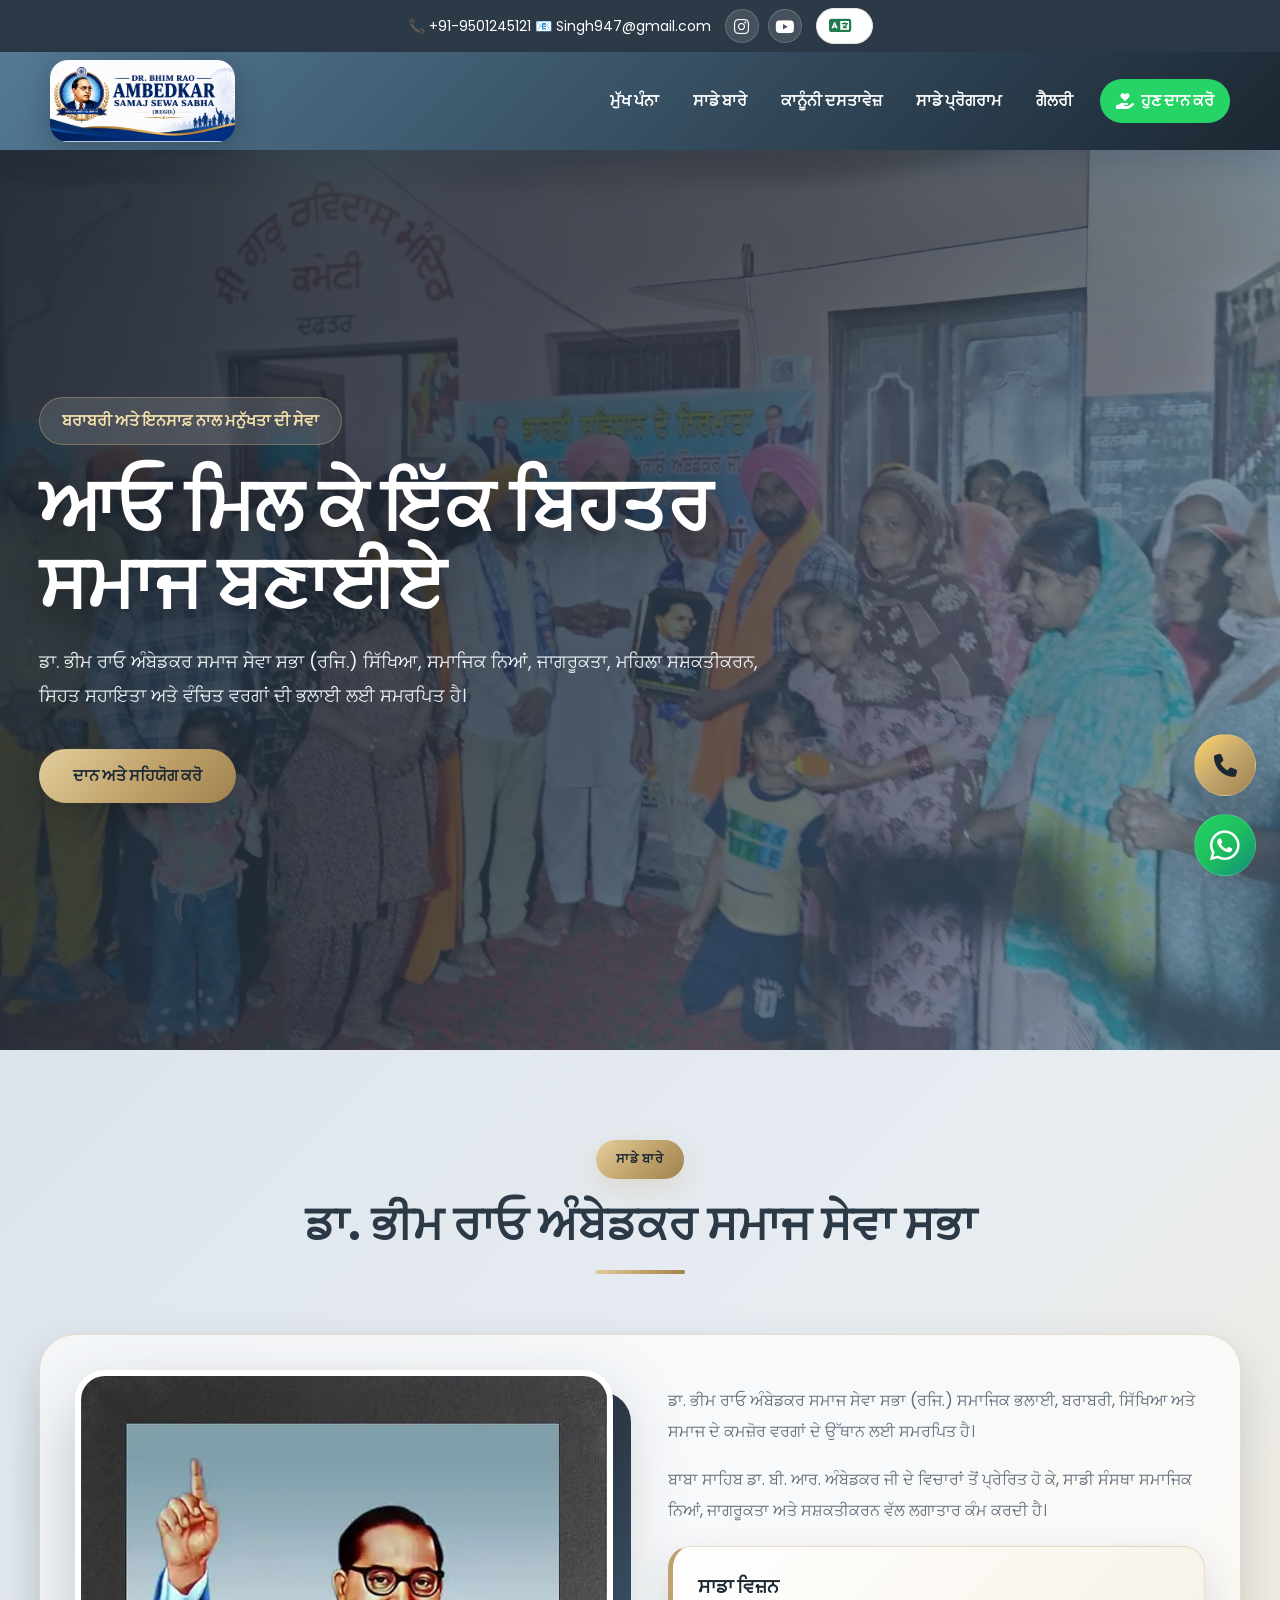
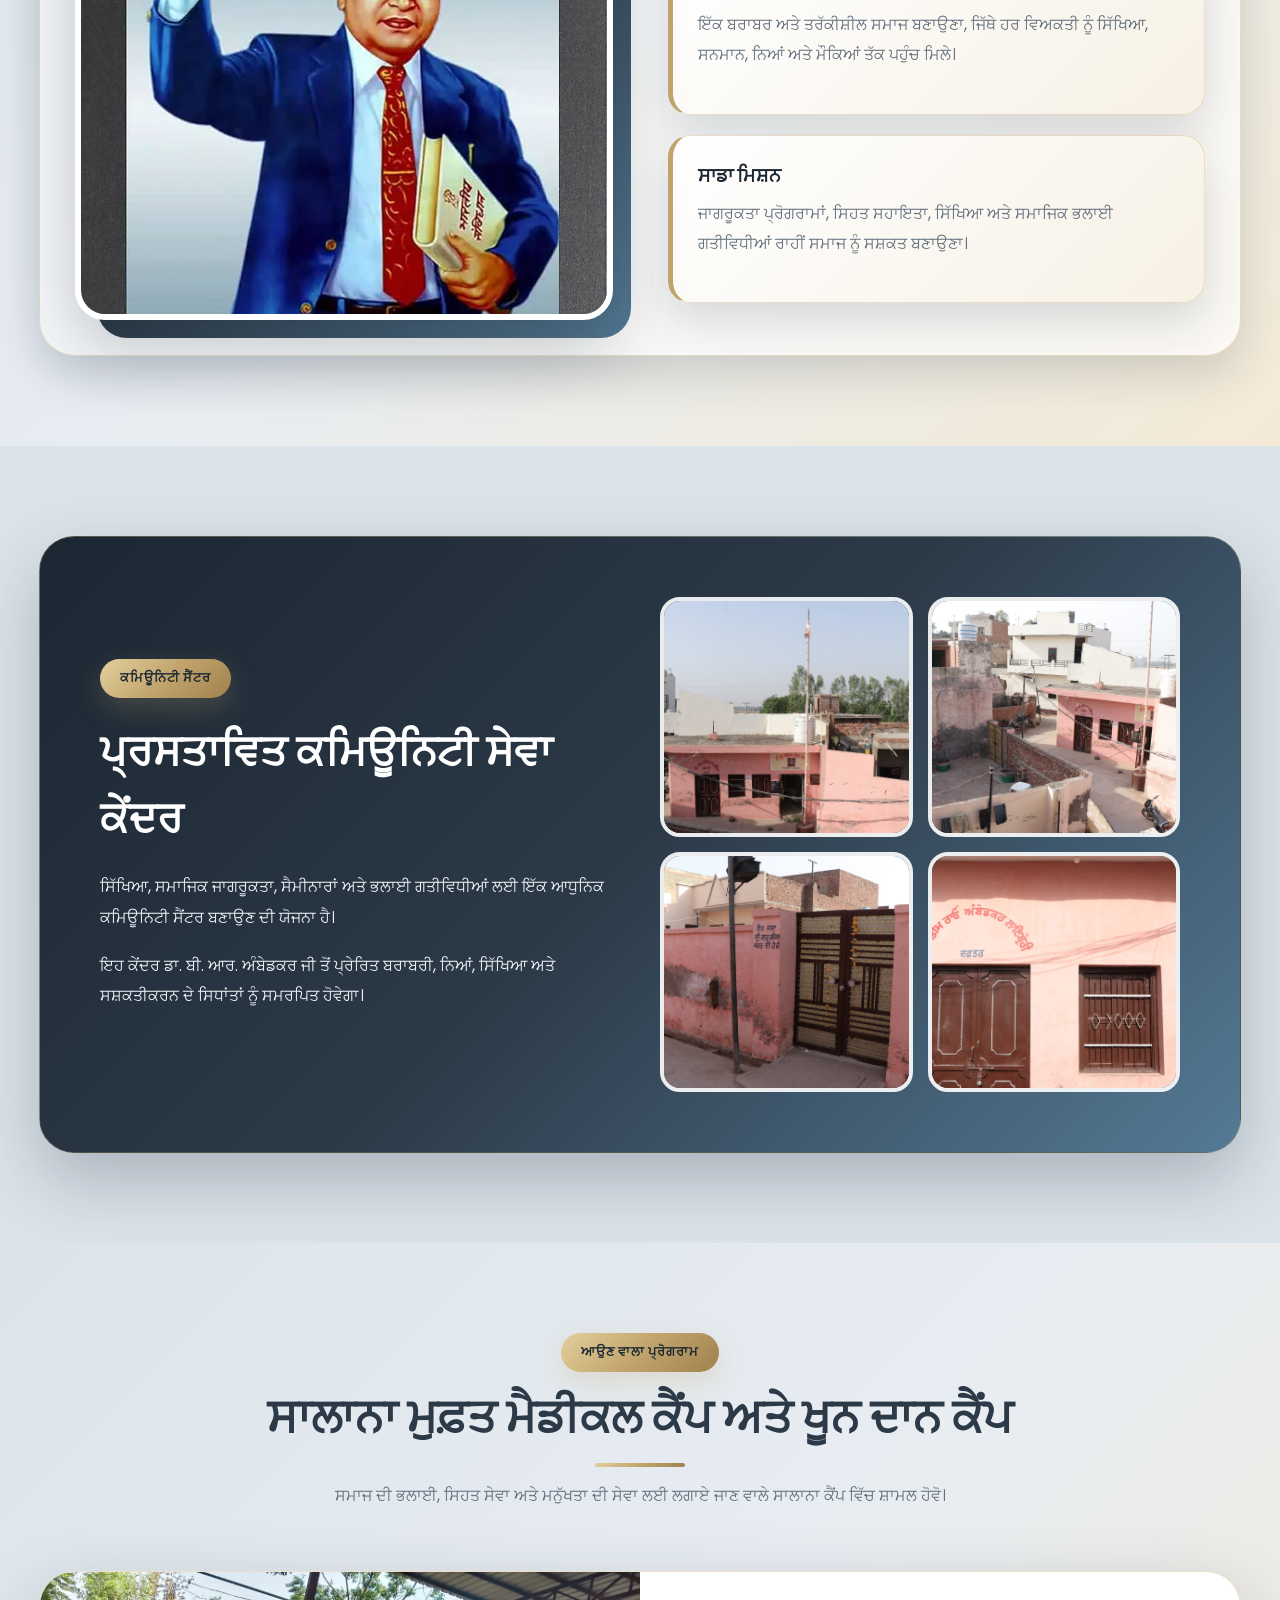
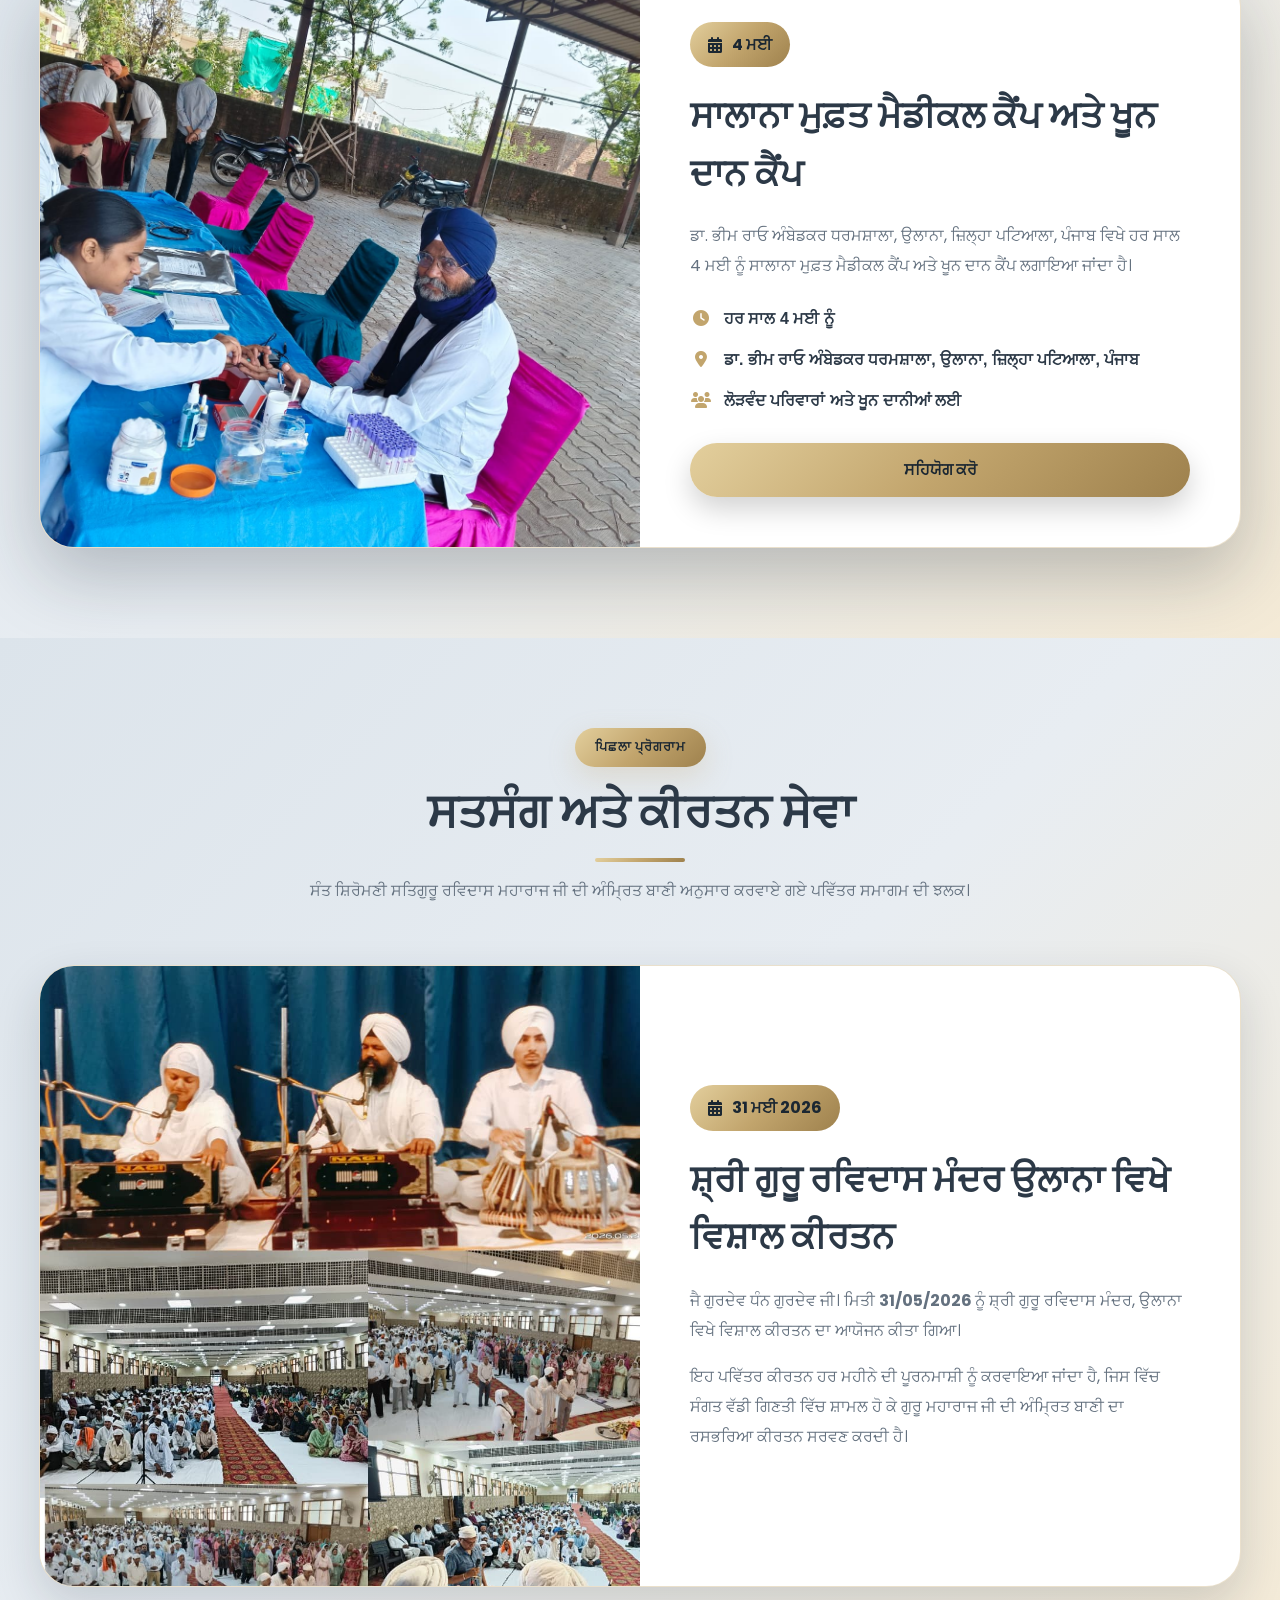
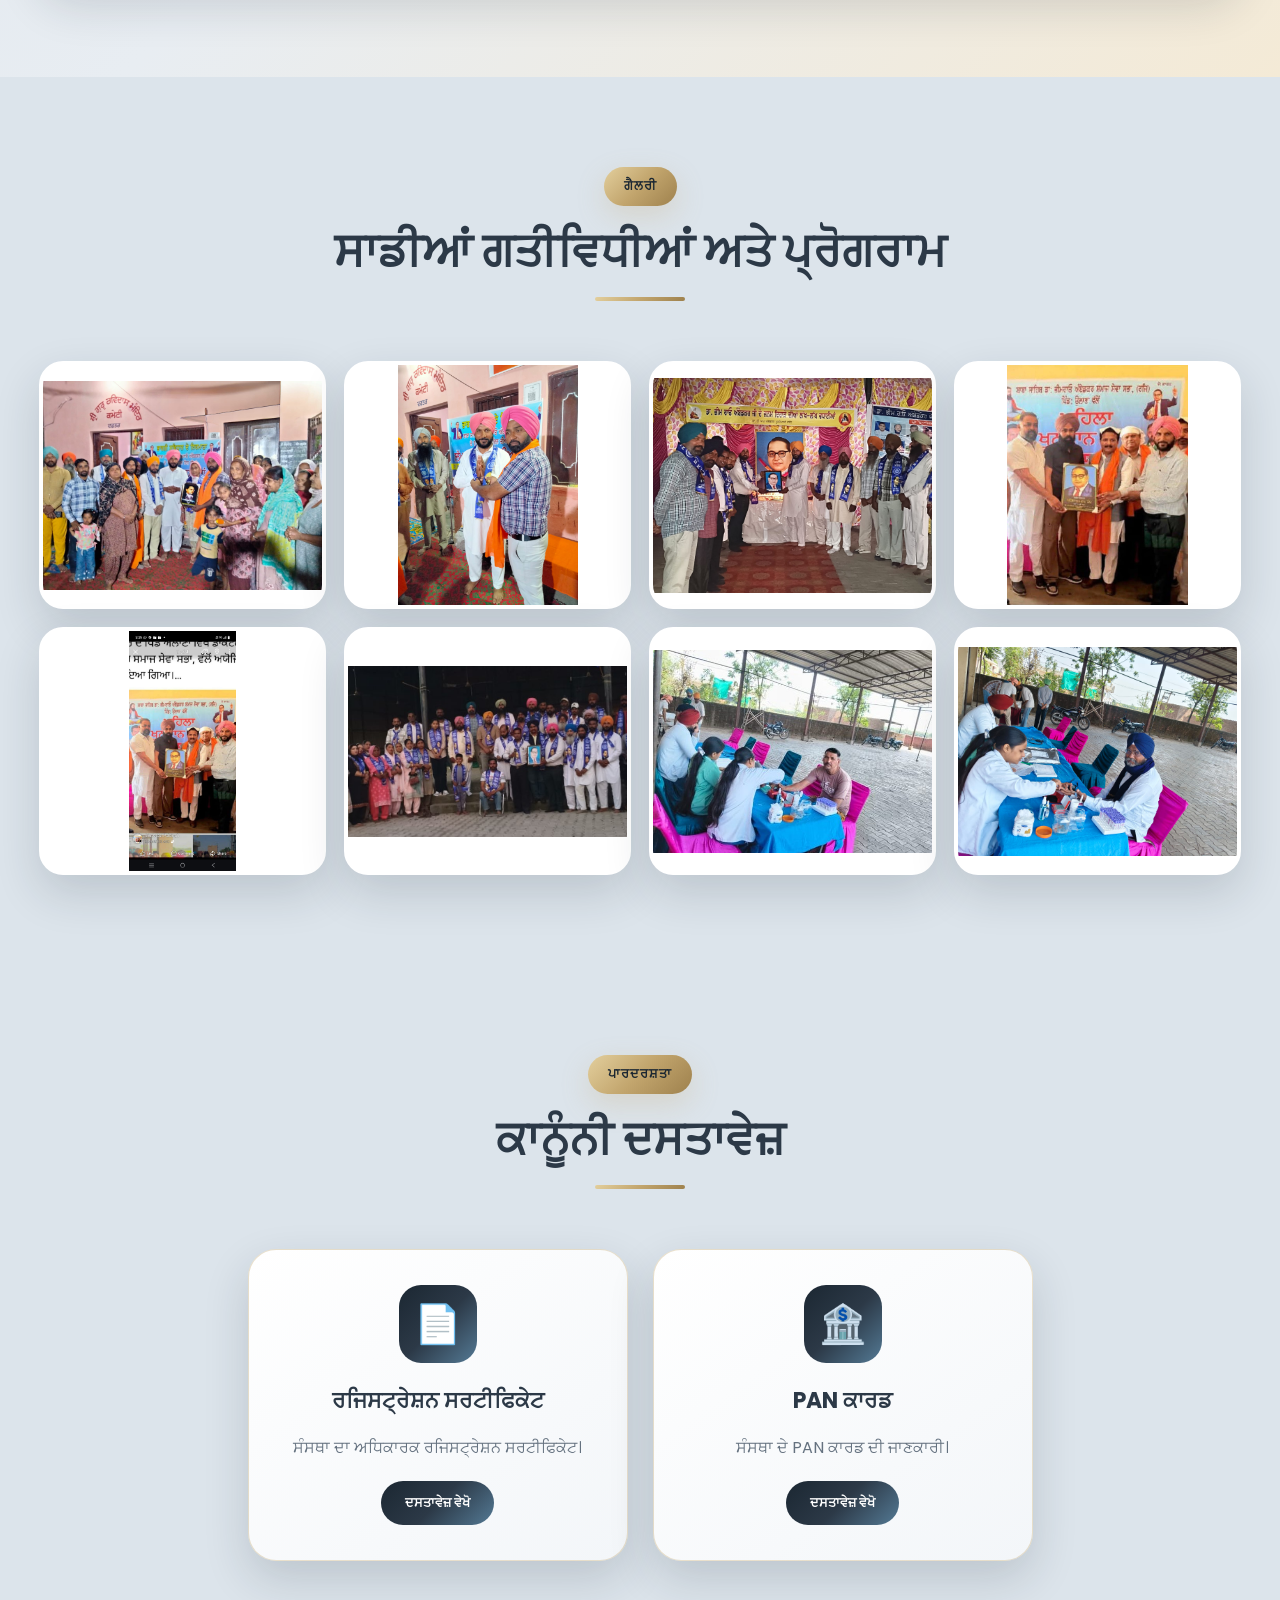
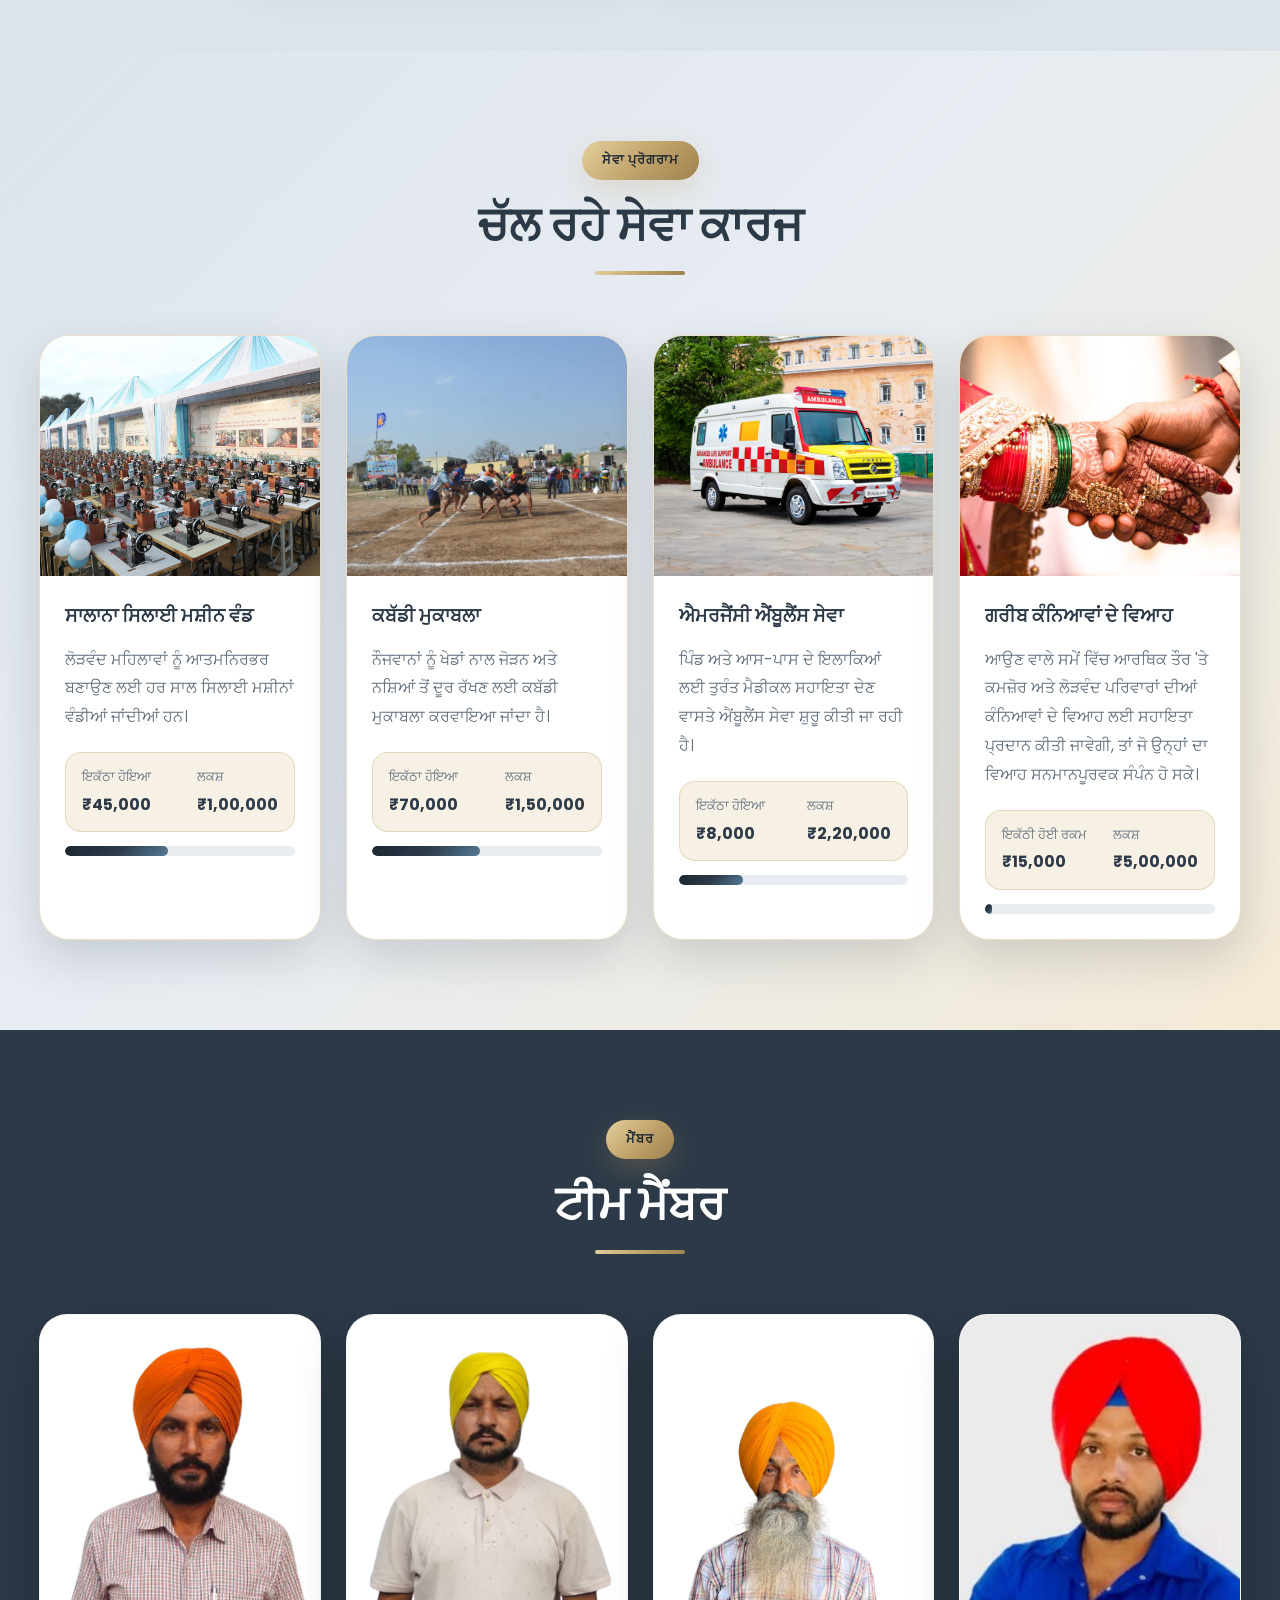
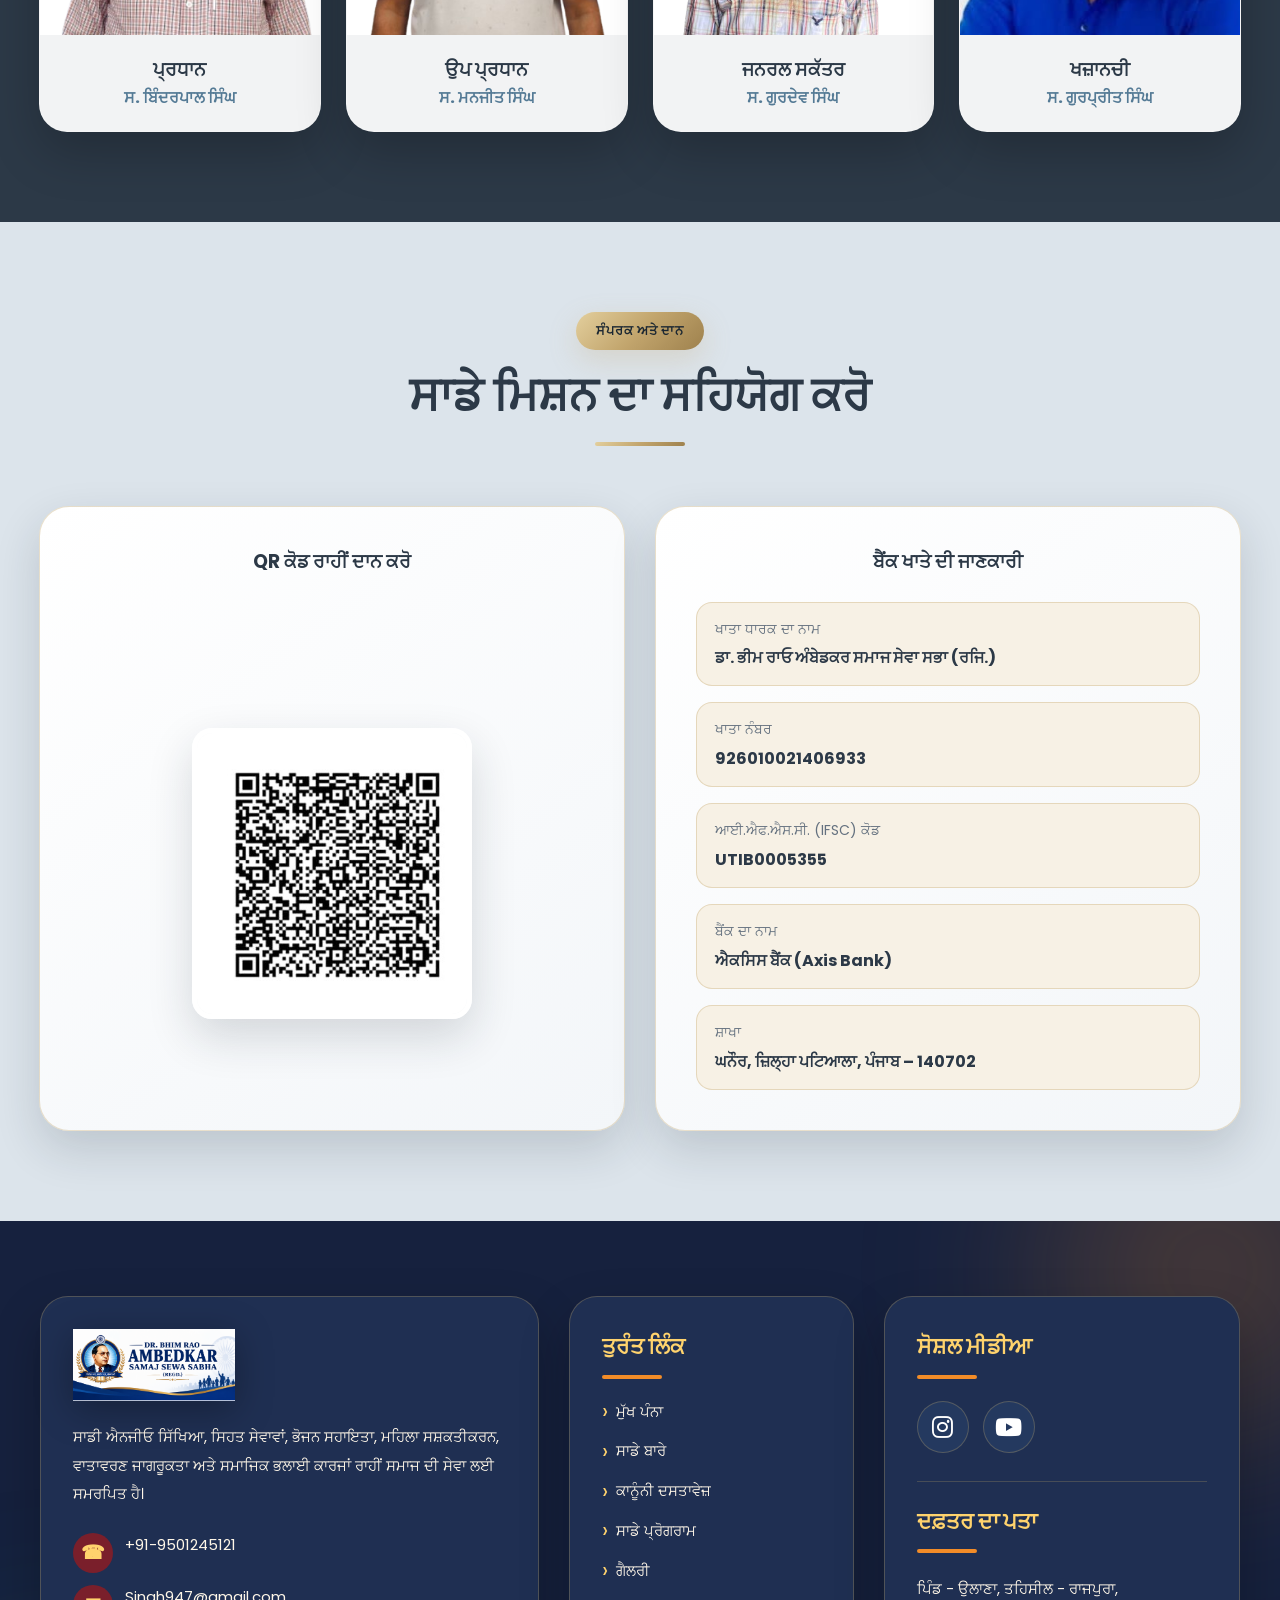
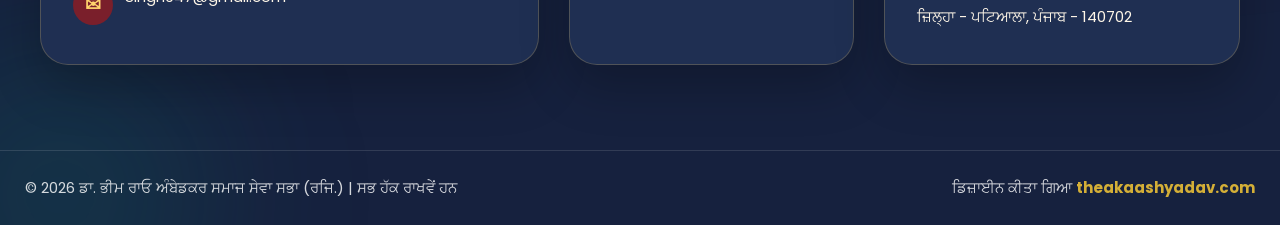
==== commit 6a56690b: "Update event content and responsive layout" ====
--- a/index.html
+++ b/index.html
@@ -169,50 +169,51 @@
 
     <div class="section-title">
       <span>ਆਉਣ ਵਾਲਾ ਪ੍ਰੋਗਰਾਮ</span>
-      <h2>ਮੁਫ਼ਤ ਮੈਡੀਕਲ ਜਾਂਚ ਅਤੇ ਜਾਗਰੂਕਤਾ ਕੈਂਪ</h2>
+      <h2>ਸਾਲਾਨਾ ਮੁਫ਼ਤ ਮੈਡੀਕਲ ਕੈਂਪ ਅਤੇ ਖੂਨ ਦਾਨ ਕੈਂਪ</h2>
       <p>
-        ਸਮਾਜ ਦੀ ਭਲਾਈ ਅਤੇ ਲੋਕਾਂ ਦੀ ਸਿਹਤ ਸੇਵਾ ਲਈ ਆਯੋਜਿਤ
-        ਕੀਤੇ ਜਾਣ ਵਾਲੇ ਵਿਸ਼ੇਸ਼ ਕੈਂਪ ਵਿੱਚ ਸ਼ਾਮਲ ਹੋਵੋ।
+        ਸਮਾਜ ਦੀ ਭਲਾਈ, ਸਿਹਤ ਸੇਵਾ ਅਤੇ ਮਨੁੱਖਤਾ ਦੀ ਸੇਵਾ ਲਈ
+        ਲਗਾਏ ਜਾਣ ਵਾਲੇ ਸਾਲਾਨਾ ਕੈਂਪ ਵਿੱਚ ਸ਼ਾਮਲ ਹੋਵੋ।
       </p>
     </div>
 
     <div class="upcoming-event-card">
 
       <div class="upcoming-event-image">
-    <img src="https://images.pexels.com/photos/8376293/pexels-photo-8376293.jpeg?auto=compress&cs=tinysrgb&w=1200"
-         alt="ਸਿਹਤ ਜਾਗਰੂਕਤਾ ਕੈਂਪ">
+    <img src="images/gallery/8.jpeg"
+         alt="ਮੁਫ਼ਤ ਮੈਡੀਕਲ ਕੈਂਪ ਅਤੇ ਖੂਨ ਦਾਨ ਕੈਂਪ">
 </div>
 
       <div class="upcoming-event-content">
 
         <div class="event-badge">
           <i class="fas fa-calendar-alt"></i>
-          15 ਅਗਸਤ 2026
-        </div>
-
-        <h3>ਮੁਫ਼ਤ ਮੈਡੀਕਲ ਜਾਂਚ ਅਤੇ ਜਾਗਰੂਕਤਾ ਕੈਂਪ</h3>
+          4 ਮਈ
+        </div>
+
+        <h3>ਸਾਲਾਨਾ ਮੁਫ਼ਤ ਮੈਡੀਕਲ ਕੈਂਪ ਅਤੇ ਖੂਨ ਦਾਨ ਕੈਂਪ</h3>
 
         <p>
-          ਡਾ. ਭੀਮ ਰਾਓ ਅੰਬੇਡਕਰ ਸਮਾਜ ਸੇਵਾ ਸਭਾ (ਰਜਿ.) ਵੱਲੋਂ
-          ਲੋੜਵੰਦ ਪਰਿਵਾਰਾਂ ਲਈ ਮੁਫ਼ਤ ਮੈਡੀਕਲ ਜਾਂਚ ਅਤੇ ਸਿਹਤ
-          ਜਾਗਰੂਕਤਾ ਕੈਂਪ ਦਾ ਆਯੋਜਨ ਕੀਤਾ ਜਾਵੇਗਾ।
+          ਡਾ. ਭੀਮ ਰਾਓ ਅੰਬੇਡਕਰ ਧਰਮਸ਼ਾਲਾ, ਉਲਾਨਾ,
+          ਜ਼ਿਲ੍ਹਾ ਪਟਿਆਲਾ, ਪੰਜਾਬ ਵਿਖੇ ਹਰ ਸਾਲ 4 ਮਈ ਨੂੰ
+          ਸਾਲਾਨਾ ਮੁਫ਼ਤ ਮੈਡੀਕਲ ਕੈਂਪ ਅਤੇ ਖੂਨ ਦਾਨ ਕੈਂਪ
+          ਲਗਾਇਆ ਜਾਂਦਾ ਹੈ।
         </p>
 
         <div class="event-info">
 
           <div>
             <i class="fas fa-clock"></i>
-            <span>ਸਵੇਰੇ 10:00 ਵਜੇ ਤੋਂ ਸ਼ਾਮ 4:00 ਵਜੇ ਤੱਕ</span>
+            <span>ਹਰ ਸਾਲ 4 ਮਈ ਨੂੰ</span>
           </div>
 
           <div>
             <i class="fas fa-map-marker-alt"></i>
-            <span>ਕਮਿਊਨਿਟੀ ਸੈਂਟਰ, ਪਟਿਆਲਾ</span>
+            <span>ਡਾ. ਭੀਮ ਰਾਓ ਅੰਬੇਡਕਰ ਧਰਮਸ਼ਾਲਾ, ਉਲਾਨਾ, ਜ਼ਿਲ੍ਹਾ ਪਟਿਆਲਾ, ਪੰਜਾਬ</span>
           </div>
 
           <div>
             <i class="fas fa-users"></i>
-            <span>500+ ਭਾਗੀਦਾਰ</span>
+            <span>ਲੋੜਵੰਦ ਪਰਿਵਾਰਾਂ ਅਤੇ ਖੂਨ ਦਾਨੀਆਂ ਲਈ</span>
           </div>
 
         </div>
@@ -254,26 +255,25 @@
 
         <div class="event-date">
           <i class="fas fa-calendar-alt"></i>
-          24 ਮਈ 2026
-        </div>
-
-        <h3>ਸੰਤ ਸ਼ਿਰੋਮਣੀ ਸਤਿਗੁਰੂ ਰਵਿਦਾਸ ਮਹਾਰਾਜ ਜੀ ਦੀ ਅੰਮ੍ਰਿਤ ਬਾਣੀ ਅਨੁਸਾਰ ਸਤਸੰਗ ਅਤੇ ਕੀਰਤਨ ਸੇਵਾ</h3>
+          31 ਮਈ 2026
+        </div>
+
+        <h3>ਸ਼੍ਰੀ ਗੁਰੂ ਰਵਿਦਾਸ ਮੰਦਰ ਉਲਾਨਾ ਵਿਖੇ ਵਿਸ਼ਾਲ ਕੀਰਤਨ</h3>
 
         <p>
           ਜੈ ਗੁਰਦੇਵ ਧੰਨ ਗੁਰਦੇਵ ਜੀ।
-          ਮਿਤੀ 24/05/2026 ਨੂੰ ਬੀ.ਪੀ.ਐਸ. ਪਲੇਨੇਟੇਰੀਅਮ,
-          ਅੰਬਾਲਾ ਛਾਵਣੀ ਵਿਖੇ ਸਤਸੰਗ ਅਤੇ ਕੀਰਤਨ ਸੇਵਾ ਦਾ
-          ਆਯੋਜਨ ਕੀਤਾ ਗਿਆ।
+          ਮਿਤੀ <strong>31/05/2026 </strong> ਨੂੰ ਸ਼੍ਰੀ ਗੁਰੂ ਰਵਿਦਾਸ ਮੰਦਰ,
+          ਉਲਾਨਾ ਵਿਖੇ ਵਿਸ਼ਾਲ ਕੀਰਤਨ ਦਾ ਆਯੋਜਨ ਕੀਤਾ ਗਿਆ।
         </p>
 
         <p>
-          ਇਹ ਸਮਾਗਮ ਸ੍ਰੀਮਾਨ ਜੋਗਿੰਦਰ ਸਿੰਘ ਜੀ ਦੀ ਅੰਤਿਮ ਅਰਦਾਸ
-          ਦੇ ਮੌਕੇ 'ਤੇ ਕਰਵਾਇਆ ਗਿਆ, ਜਿਸ ਵਿੱਚ ਸੰਗਤ ਨੇ ਵੱਡੀ
-          ਗਿਣਤੀ ਵਿੱਚ ਸ਼ਾਮਲ ਹੋ ਕੇ ਗੁਰੂ ਮਹਾਰਾਜ ਜੀ ਦੀ ਅੰਮ੍ਰਿਤ
-          ਬਾਣੀ ਦਾ ਰਸਭਰਿਆ ਕੀਰਤਨ ਸਰਵਣ ਕੀਤਾ।
+          ਇਹ ਪਵਿੱਤਰ ਕੀਰਤਨ ਹਰ ਮਹੀਨੇ ਦੀ ਪੂਰਨਮਾਸ਼ੀ ਨੂੰ
+          ਕਰਵਾਇਆ ਜਾਂਦਾ ਹੈ, ਜਿਸ ਵਿੱਚ ਸੰਗਤ ਵੱਡੀ ਗਿਣਤੀ
+          ਵਿੱਚ ਸ਼ਾਮਲ ਹੋ ਕੇ ਗੁਰੂ ਮਹਾਰਾਜ ਜੀ ਦੀ ਅੰਮ੍ਰਿਤ ਬਾਣੀ
+          ਦਾ ਰਸਭਰਿਆ ਕੀਰਤਨ ਸਰਵਣ ਕਰਦੀ ਹੈ।
         </p>
 
-        <p>
+        <!-- <p>
           <strong>ਕੀਰਤਨ ਸੇਵਾ:</strong><br>
           ਭਾਈ ਰਾਜਵੀਰ ਸਿੰਘ ਗਰਨਾਲਾ (ਅੰਬਾਲਾ) ਵਾਲੇ
         </p>
@@ -281,7 +281,7 @@
         <p>
           <strong>YouTube ਚੈਨਲ:</strong><br>
           Keh Ravidass Khalaas Chamara
-        </p>
+        </p> -->
 
       </div>
 
@@ -557,7 +557,7 @@
         <h3>QR ਕੋਡ ਰਾਹੀਂ ਦਾਨ ਕਰੋ</h3>
 
         <div class="qr-box">
-          <img src="images/qr.png" alt="Donation QR Code">
+          <img src="images/qr.jpeg" alt="Donation QR Code">
         </div>
 
         
--- a/style.css
+++ b/style.css
@@ -0,0 +1,1617 @@
+
+
+:root{
+  --primary:#547A95;
+  --primary-dark:#1b2732;
+  --secondary:#2C3947;
+  --accent:#C2A56D;
+  --accent-dark:#9e814d;
+
+  --light:#E8EDF2;
+  --white:#ffffff;
+  --card:#ffffff;
+  --text:#1b2732;
+  --muted:#64717f;
+
+  --section-soft:#dce4eb;
+  --section-blue:#2C3947;
+  --section-dark:#1b2732;
+  --section-gold:#f4ead6;
+
+  --border:rgba(194,165,109,.35);
+  --shadow:0 18px 45px rgba(27,39,50,.16);
+  --shadow-hover:0 28px 70px rgba(27,39,50,.26);
+
+  --gradient-main:linear-gradient(135deg,#1b2732,#2C3947,#547A95);
+  --gradient-gold:linear-gradient(135deg,#e3cf9d,#C2A56D,#9e814d);
+  --gradient-soft:linear-gradient(135deg,#dce4eb,#E8EDF2,#f4ead6);
+}
+
+*{
+  margin:0;
+  padding:0;
+  box-sizing:border-box;
+  font-family:"Poppins",sans-serif;
+}
+
+html{
+  scroll-behavior:smooth;
+  overflow-x:hidden;
+}
+
+body{
+  background:var(--section-soft);
+  color:var(--text);
+  overflow-x:hidden;
+}
+
+img{
+  width:100%;
+  display:block;
+}
+
+a{
+  text-decoration:none;
+}
+
+.container{
+  width:100%;
+  max-width:1250px;
+  margin:auto;
+  padding:0 20px;
+}
+
+section{
+  padding:90px 0;
+}
+
+.section-title{
+  text-align:center;
+  margin-bottom:60px;
+}
+
+.section-title span{
+  display:inline-block;
+  background:var(--gradient-gold);
+  color:#1b2732;
+  padding:9px 20px;
+  border-radius:40px;
+  font-size:13px;
+  font-weight:800;
+  letter-spacing:1px;
+  text-transform:uppercase;
+  box-shadow:0 10px 28px rgba(194,165,109,.25);
+}
+
+.section-title h2{
+  font-size:clamp(30px,4vw,46px);
+  margin-top:18px;
+  color:var(--secondary);
+  line-height:1.2;
+}
+
+.section-title h2::after{
+  content:"";
+  width:90px;
+  height:4px;
+  background:var(--gradient-gold);
+  display:block;
+  margin:18px auto 0;
+  border-radius:50px;
+}
+
+.section-title p{
+  max-width:750px;
+  margin:15px auto 0;
+  color:var(--muted);
+  line-height:1.8;
+}
+
+.btn{
+  display:inline-flex;
+  align-items:center;
+  justify-content:center;
+  padding:14px 34px;
+  border-radius:50px;
+  font-weight:800;
+  transition:.35s ease;
+  box-shadow:0 12px 28px rgba(0,0,0,.18);
+}
+
+.btn-primary{
+  background:var(--gradient-gold);
+  color:#1b2732;
+}
+
+.btn-primary:hover{
+  transform:translateY(-5px);
+  box-shadow:0 18px 38px rgba(194,165,109,.35);
+}
+/* HERO */
+
+.hero{
+  min-height:100vh;
+  display:flex;
+  align-items:center;
+  position:relative;
+  overflow:hidden;
+  color:#fff;
+}
+
+/* Background Slider */
+.hero-slider{
+  position:absolute;
+  inset:0;
+  z-index:1;
+}
+
+.hero-slider .slide{
+  position:absolute;
+  inset:0;
+  background-size:cover;
+  background-position:center;
+  background-repeat:no-repeat;
+  opacity:0;
+  transition:opacity 1.5s ease-in-out;
+}
+
+.hero-slider .slide.active{
+  opacity:1;
+}
+
+/* Overlay */
+.hero-overlay{
+  position:absolute;
+  inset:0;
+  background:
+  linear-gradient(
+    115deg,
+    rgba(27,39,50,.92),
+    rgba(44,57,71,.80),
+    rgba(84,122,149,.60)
+  );
+  z-index:2;
+}
+
+/* Content */
+.hero .container{
+  position:relative;
+  z-index:3;
+}
+
+.hero-content{
+  max-width:850px;
+}
+
+.hero-content span{
+  display:inline-block;
+  margin-bottom:22px;
+  background:rgba(255,255,255,.12);
+  color:#f4e1ad;
+  border:1px solid rgba(194,165,109,.45);
+  padding:10px 22px;
+  border-radius:40px;
+  backdrop-filter:blur(10px);
+  font-weight:800;
+}
+
+.hero-content h1{
+  font-size:clamp(40px,6vw,72px);
+  line-height:1.08;
+  margin-bottom:22px;
+  text-shadow:0 14px 34px rgba(0,0,0,.45);
+}
+
+.hero-content p{
+  font-size:18px;
+  line-height:1.9;
+  margin-bottom:36px;
+  color:#edf3f7;
+  max-width:760px;
+}
+
+/* Mobile */
+@media(max-width:768px){
+
+  .hero{
+    min-height:75vh;
+    padding:80px 0;
+  }
+
+  .hero-content h1{
+    font-size:34px;
+  }
+
+  .hero-content p{
+    font-size:15px;
+    line-height:1.7;
+  }
+
+  .hero-content span{
+    font-size:12px;
+    padding:8px 16px;
+  }
+}
+/* ABOUT */
+
+.about{
+  background:var(--gradient-soft);
+}
+
+.about-grid{
+  display:grid;
+  grid-template-columns:1fr 1fr;
+  gap:55px;
+  align-items:center;
+  background:rgba(255,255,255,.68);
+  border:1px solid var(--border);
+  padding:35px;
+  border-radius:36px;
+  box-shadow:var(--shadow);
+  backdrop-filter:blur(12px);
+}
+
+.about-img{
+  position:relative;
+}
+
+.about-img::before{
+  content:"";
+  position:absolute;
+  inset:22px -18px -18px 22px;
+  background:var(--gradient-main);
+  border-radius:30px;
+  z-index:-1;
+}
+
+.about-img img{
+  border-radius:30px;
+  height:550px;
+  object-fit:cover;
+  box-shadow:var(--shadow-hover);
+  border:6px solid #fff;
+}
+
+.about-content h2{
+  font-size:clamp(30px,4vw,42px);
+  margin-bottom:20px;
+  color:var(--secondary);
+  line-height:1.2;
+}
+
+.about-content p{
+  color:var(--muted);
+  margin-bottom:18px;
+  line-height:1.9;
+}
+
+.mission-box{
+  background:linear-gradient(135deg,#ffffff,#f7f1e5);
+  padding:25px;
+  border-radius:22px;
+  margin-top:20px;
+  box-shadow:var(--shadow);
+  border:1px solid var(--border);
+  border-left:5px solid var(--accent);
+}
+
+.mission-box h3{
+  color:var(--primary-dark);
+  margin-bottom:8px;
+}
+
+/* DOCUMENTS */
+
+.documents-grid{
+  display:flex;
+  flex-wrap:wrap;
+  justify-content:center;
+  gap:25px;
+}
+
+.document-card{
+  width:100%;
+  max-width:380px;
+  background:linear-gradient(145deg,#ffffff,#f3f6f9);
+  padding:35px;
+  border-radius:28px;
+  box-shadow:var(--shadow);
+  text-align:center;
+  border:1px solid var(--border);
+  transition:.35s ease;
+}
+
+.document-card:hover{
+  transform:translateY(-8px);
+  box-shadow:var(--shadow-hover);
+}
+
+.doc-icon{
+  width:78px;
+  height:78px;
+  margin:0 auto 20px;
+  border-radius:22px;
+  display:flex;
+  align-items:center;
+  justify-content:center;
+  background:var(--gradient-main);
+  color:#fff;
+  font-size:38px;
+}
+
+.document-card h3{
+  margin-bottom:15px;
+  color:var(--secondary);
+  font-size:22px;
+  font-weight:700;
+}
+
+.document-card p{
+  color:var(--muted);
+  margin-bottom:20px;
+  line-height:1.7;
+}
+
+.view-btn{
+  display:inline-flex;
+  align-items:center;
+  justify-content:center;
+  padding:12px 24px;
+  border:none;
+  border-radius:40px;
+  background:var(--gradient-main);
+  color:#fff;
+  cursor:pointer;
+  font-weight:800;
+  text-decoration:none;
+  transition:.3s ease;
+}
+
+.view-btn:hover{
+  transform:translateY(-2px);
+}
+
+/* Tablet */
+
+@media (max-width:992px){
+
+  .document-card{
+    max-width:340px;
+  }
+
+}
+
+/* Mobile */
+
+@media (max-width:768px){
+
+  .documents-grid{
+    gap:20px;
+  }
+
+  .document-card{
+    max-width:100%;
+    padding:28px 22px;
+  }
+
+  .doc-icon{
+    width:68px;
+    height:68px;
+    font-size:32px;
+  }
+
+  .document-card h3{
+    font-size:20px;
+  }
+
+}
+/* TEAM */
+
+.team{
+  background:var(--section-blue);
+}
+
+.team .section-title h2,
+.team .section-title p{
+  color:#fff;
+}
+
+.team-grid{
+  display:grid;
+  grid-template-columns:repeat(4,1fr);
+  gap:25px;
+}
+
+.team-card{
+  background:rgba(255,255,255,.94);
+  border-radius:28px;
+  overflow:hidden;
+  text-align:center;
+  box-shadow:0 20px 50px rgba(0,0,0,.22);
+  border:1px solid rgba(255,255,255,.18);
+  transition:.35s ease;
+}
+
+.team-card:hover{
+  transform:translateY(-8px);
+}
+
+.team-card img{
+  height:320px;
+  object-fit:cover;
+}
+
+.team-card h3{
+  margin-top:20px;
+  color:var(--secondary);
+}
+
+.team-card span{
+  display:block;
+  padding-bottom:20px;
+  color:var(--primary);
+  font-weight:800;
+}
+
+/* GALLERY */
+
+.gallery-grid{
+  display:grid;
+  grid-template-columns:repeat(4,1fr);
+  gap:18px;
+}
+
+.gallery-item{
+  overflow:hidden;
+  border-radius:24px;
+  box-shadow:var(--shadow);
+  border:4px solid #fff;
+  background:#fff;
+}
+
+.gallery-item img{
+  width:100%;
+  height:240px;
+  object-fit:contain;   /* full image visible */
+  object-position:center;
+  background:#fff;
+  transition:.4s;
+}
+
+.gallery-item:hover img{
+  transform:scale(1.03);
+}
+
+/* Mobile */
+@media(max-width:768px){
+  .gallery-item img{
+    height:145px;
+    object-fit:contain;
+  }
+}
+
+@media(max-width:480px){
+  .gallery-item img{
+    height:120px;
+    object-fit:contain;
+  }
+}
+
+@media(max-width:360px){
+  .gallery-item img{
+    height:105px;
+    object-fit:contain;
+  }
+}
+/* PROGRAMS */
+
+.programs{
+  background:var(--gradient-soft);
+}
+
+.program-grid{
+  display:grid;
+  grid-template-columns:repeat(3,1fr);
+  gap:25px;
+}
+
+.program-card{
+  background:#fff;
+  border-radius:30px;
+  overflow:hidden;
+  box-shadow:var(--shadow);
+  border:1px solid var(--border);
+  transition:.35s ease;
+}
+
+.program-card:hover{
+  transform:translateY(-8px);
+  box-shadow:var(--shadow-hover);
+}
+
+.program-card img{
+  width:100%;
+  height:240px;
+  object-fit:cover;
+  display:block;
+}
+
+.program-content{
+  padding:25px;
+}
+
+.program-content h3{
+  margin-bottom:15px;
+  color:var(--secondary);
+}
+
+.program-content p{
+  color:var(--muted);
+  line-height:1.8;
+  margin-bottom:20px;
+}
+
+.donation-row{
+  display:flex;
+  justify-content:space-between;
+  gap:15px;
+  background:#f7f1e5;
+  padding:14px 16px;
+  border-radius:16px;
+  border:1px solid var(--border);
+  margin-bottom:14px;
+}
+
+.donation-row span{
+  display:block;
+  font-size:13px;
+  color:var(--muted);
+  margin-bottom:4px;
+}
+
+.donation-row b{
+  color:var(--secondary);
+  font-size:16px;
+}
+
+.progress-bar{
+  width:100%;
+  height:10px;
+  background:#e8edf2;
+  border-radius:50px;
+  overflow:hidden;
+}
+
+.progress-bar span{
+  display:block;
+  height:100%;
+  background:var(--gradient-main);
+  border-radius:50px;
+}
+
+/* Mobile */
+@media(max-width:992px){
+  .program-grid{
+    grid-template-columns:repeat(2,1fr);
+  }
+}
+
+@media(max-width:768px){
+  .program-grid{
+    grid-template-columns:1fr;
+  }
+}
+/* ANNOUNCEMENT */
+.announcement-card{
+  background:var(--gradient-main);
+  padding:60px;
+  border-radius:35px;
+  box-shadow:var(--shadow-hover);
+  border:1px solid rgba(194,165,109,.32);
+  color:#fff;
+}
+
+.announcement-grid{
+  display:grid;
+  grid-template-columns:1fr 1fr;
+  gap:40px;
+  align-items:center;
+}
+
+.announcement-content h2{
+  font-size:clamp(30px,4vw,42px);
+  margin-bottom:20px;
+  color:#fff;
+}
+
+.announcement-content p{
+  line-height:1.9;
+  color:#edf3f7;
+  margin-bottom:18px;
+}
+
+/* Multiple Images Gallery */
+.announcement-gallery{
+  display:grid;
+  grid-template-columns:repeat(2,minmax(0,1fr));
+  gap:15px;
+}
+
+.announcement-gallery img{
+  width:100%;
+  height:240px;
+  object-fit:cover;
+  border-radius:20px;
+  border:4px solid rgba(255,255,255,.9);
+  transition:all .35s ease;
+  cursor:pointer;
+  display:block;
+}
+
+.announcement-gallery img:hover{
+  transform:translateY(-5px) scale(1.03);
+  box-shadow:0 12px 30px rgba(0,0,0,.25);
+}
+
+/* Tablet */
+@media(max-width:992px){
+
+  .announcement-card{
+    padding:40px;
+  }
+
+  .announcement-grid{
+    grid-template-columns:1fr;
+    gap:30px;
+  }
+
+}
+
+/* Mobile */
+@media(max-width:768px){
+
+  .announcement-card{
+    padding:25px 18px;
+    border-radius:25px;
+  }
+
+  .announcement-gallery{
+    grid-template-columns:repeat(2,minmax(0,1fr));
+    gap:10px;
+  }
+
+  .announcement-gallery img{
+    height:150px;
+    border-radius:15px;
+    border-width:3px;
+  }
+
+}
+
+/* Small Mobile */
+@media(max-width:480px){
+
+  .announcement-card{
+    padding:20px 15px;
+  }
+
+  .announcement-gallery{
+    grid-template-columns:repeat(2,minmax(0,1fr));
+    gap:8px;
+  }
+
+  .announcement-gallery img{
+    height:120px;
+    border-radius:12px;
+    border-width:2px;
+  }
+
+}
+/* EVENT */
+
+.event{
+  background:var(--section-dark);
+}
+
+.event .section-title h2,
+.event .section-title p{
+  color:#fff;
+}
+
+.event-card{
+  background:rgba(255,255,255,.96);
+  border-radius:35px;
+  overflow:hidden;
+  box-shadow:0 30px 80px rgba(0,0,0,.28);
+}
+
+.event-grid{
+  display:grid;
+  grid-template-columns:1fr 1fr;
+}
+
+.event-image img{
+  height:100%;
+  object-fit:cover;
+}
+
+.event-content{
+  padding:50px;
+}
+
+.event-content h2{
+  font-size:clamp(30px,4vw,42px);
+  margin-bottom:20px;
+  color:var(--secondary);
+}
+
+.event-content p{
+  color:var(--muted);
+  line-height:1.9;
+  margin-bottom:18px;
+}
+
+/* CONTACT / DONATION */
+
+.contact-grid{
+  display:grid;
+  grid-template-columns:1fr 1fr;
+  gap:30px;
+  align-items:stretch;
+}
+
+.qr-card,
+.bank-card{
+  background:linear-gradient(145deg,#ffffff,#f3f6f9);
+  padding:40px;
+  border-radius:30px;
+  box-shadow:var(--shadow);
+  border:1px solid var(--border);
+}
+
+.qr-card h3,
+.bank-card h3{
+  margin-bottom:25px;
+  text-align:center;
+  color:var(--secondary);
+}
+
+.qr-box{
+  display:flex;
+  justify-content:center;
+  align-items:center;
+  height:100%;
+}
+
+.qr-box img{
+  width:280px;
+  max-width:100%;
+  border-radius:20px;
+  border:5px solid #fff;
+  box-shadow:var(--shadow);
+}
+
+.bank-item{
+  margin-bottom:16px;
+  background:#f7f1e5;
+  padding:15px 18px;
+  border-radius:16px;
+  border:1px solid var(--border);
+}
+
+.bank-item:last-child{
+  margin-bottom:0;
+}
+
+.bank-item span{
+  display:block;
+  color:var(--muted);
+  font-size:14px;
+  margin-bottom:5px;
+}
+
+.bank-item b{
+  color:var(--secondary);
+  font-size:16px;
+  word-break:break-word;
+}
+
+/* Mobile */
+
+@media (max-width:768px){
+
+  .contact-grid{
+    grid-template-columns:1fr;
+  }
+
+  .qr-card,
+  .bank-card{
+    padding:30px 20px;
+  }
+
+  .qr-box img{
+    width:220px;
+  }
+
+}
+/* RESPONSIVE */
+
+@media(max-width:992px){
+
+  .about-grid,
+  .announcement-grid,
+  .event-grid,
+  .contact-grid{
+    grid-template-columns:1fr;
+  }
+
+  .documents-grid,
+  .team-grid,
+  .gallery-grid,
+  .program-grid{
+    grid-template-columns:repeat(2,1fr);
+  }
+}
+
+@media(max-width:768px){
+
+  .container{
+    padding:0 12px;
+  }
+
+  section{
+    padding:55px 0;
+  }
+
+  .section-title{
+    margin-bottom:35px;
+  }
+
+  .section-title span{
+    font-size:11px;
+    padding:7px 14px;
+  }
+
+  .section-title h2{
+    font-size:26px;
+  }
+
+  .section-title p{
+    font-size:14px;
+    line-height:1.6;
+  }
+
+  .hero{
+    min-height:75vh;
+    padding:70px 0;
+  }
+
+  .hero-content h1{
+    font-size:34px;
+  }
+
+  .hero-content p{
+    font-size:15px;
+    line-height:1.7;
+  }
+
+  .about-grid,
+  .announcement-card{
+    padding:18px;
+    border-radius:24px;
+  }
+
+  .about-img::before{
+    display:none;
+  }
+
+  .about-img img,
+  .announcement-img img{
+    height:300px;
+    border-radius:20px;
+  }
+
+  .about-content h2,
+  .announcement-content h2,
+  .event-content h2{
+    font-size:26px;
+  }
+
+  .about-content p,
+  .announcement-content p,
+  .event-content p{
+    font-size:14px;
+    line-height:1.7;
+  }
+
+  .mission-box{
+    padding:18px;
+    border-radius:18px;
+  }
+
+  .documents-grid,
+  .team-grid,
+  .gallery-grid,
+  .program-grid{
+    grid-template-columns:repeat(2, minmax(0, 1fr));
+    gap:12px;
+  }
+
+  .document-card,
+  .team-card,
+  .program-card{
+    border-radius:18px;
+  }
+
+  .document-card{
+    padding:18px 10px;
+  }
+
+  .doc-icon{
+    width:52px;
+    height:52px;
+    font-size:25px;
+    border-radius:16px;
+    margin-bottom:12px;
+  }
+
+  .document-card h3{
+    font-size:14px;
+    line-height:1.3;
+    margin-bottom:8px;
+  }
+
+  .document-card p{
+    font-size:12px;
+    line-height:1.5;
+    margin-bottom:12px;
+  }
+
+  .view-btn{
+    padding:9px 12px;
+    font-size:12px;
+  }
+
+  .team-card img{
+    height:190px;
+  }
+
+  .team-card h3{
+    font-size:14px;
+    margin-top:12px;
+  }
+
+  .team-card span{
+    font-size:12px;
+    padding-bottom:14px;
+  }
+
+  .gallery-item{
+    border-radius:16px;
+    border:3px solid #fff;
+  }
+
+  .gallery-item img{
+    height:145px;
+  }
+
+  .program-card img{
+    height:145px;
+  }
+
+  .program-content{
+    padding:14px 10px;
+  }
+
+  .program-content h3{
+    font-size:14px;
+    line-height:1.3;
+    margin-bottom:8px;
+  }
+
+  .program-content p{
+    font-size:12px;
+    line-height:1.5;
+  }
+
+  .event-content,
+  .payment-box,
+  .form-box{
+    padding:22px;
+    border-radius:22px;
+  }
+
+  .event-card{
+    border-radius:24px;
+  }
+
+  .contact-grid{
+    gap:20px;
+  }
+}
+
+@media(max-width:480px){
+
+  .container{
+    padding:0 10px;
+  }
+
+  section{
+    padding:45px 0;
+  }
+
+  .hero{
+    min-height:70vh;
+  }
+
+  .hero-content h1{
+    font-size:30px;
+  }
+
+  .btn{
+    padding:11px 18px;
+    font-size:13px;
+  }
+
+  .about-grid{
+    gap:24px;
+  }
+
+  .about-img img,
+  .announcement-img img{
+    height:260px;
+  }
+
+  .documents-grid,
+  .team-grid,
+  .gallery-grid,
+  .program-grid{
+    grid-template-columns:repeat(2, minmax(0, 1fr));
+    gap:10px;
+  }
+
+  .document-card{
+    padding:15px 8px;
+  }
+
+  .doc-icon{
+    width:46px;
+    height:46px;
+    font-size:22px;
+  }
+
+  .document-card h3,
+  .team-card h3,
+  .program-content h3{
+    font-size:13px;
+  }
+
+  .document-card p,
+  .program-content p,
+  .team-card span{
+    font-size:11px;
+  }
+
+  .team-card img{
+    height:160px;
+  }
+
+  .gallery-item img{
+    height:120px;
+  }
+
+  .program-card img{
+    height:120px;
+  }
+
+  .announcement-card{
+    padding:16px;
+  }
+
+  .event-content,
+  .payment-box,
+  .form-box{
+    padding:18px;
+  }
+}
+
+@media(max-width:360px){
+
+  .documents-grid,
+  .team-grid,
+  .gallery-grid,
+  .program-grid{
+    grid-template-columns:repeat(2, minmax(0, 1fr));
+    gap:8px;
+  }
+
+  .team-card img{
+    height:140px;
+  }
+
+  .gallery-item img,
+  .program-card img{
+    height:105px;
+  }
+
+  .document-card{
+    padding:12px 6px;
+  }
+
+  .view-btn{
+    padding:8px 9px;
+    font-size:10px;
+  }
+}
+
+
+/* DOCUMENT MODAL */
+
+.document-modal{
+  position:fixed;
+  inset:0;
+  background:rgba(0,0,0,.85);
+  display:none;
+  align-items:center;
+  justify-content:center;
+  padding:20px;
+  z-index:99999;
+}
+
+.document-modal.active{
+  display:flex;
+}
+
+.document-modal img{
+  max-width:95%;
+  max-height:95vh;
+  border-radius:18px;
+  border:6px solid #fff;
+  box-shadow:0 20px 60px rgba(0,0,0,.4);
+  object-fit:contain;
+}
+
+.close-modal{
+  position:absolute;
+  top:20px;
+  right:25px;
+  font-size:42px;
+  color:#fff;
+  cursor:pointer;
+  font-weight:700;
+  line-height:1;
+}
+
+@media(max-width:768px){
+
+  .close-modal{
+    top:14px;
+    right:18px;
+    font-size:36px;
+  }
+
+}
+
+/* UPCOMING EVENT */
+
+.upcoming-event{
+  background:var(--gradient-soft);
+}
+
+.upcoming-event-card{
+  display:grid;
+  grid-template-columns:1fr 1.1fr;
+  background:#fff;
+  border-radius:35px;
+  overflow:hidden;
+  box-shadow:var(--shadow-hover);
+  border:1px solid var(--border);
+}
+
+.upcoming-event-image img{
+  width:100%;
+  height:100%;
+  min-height:500px;
+  object-fit:cover;
+}
+
+.upcoming-event-content{
+  padding:50px;
+  display:flex;
+  flex-direction:column;
+  justify-content:center;
+}
+
+.event-badge{
+  display:inline-flex;
+  align-items:center;
+  gap:10px;
+  background:var(--gradient-gold);
+  color:#1b2732;
+  padding:10px 18px;
+  border-radius:50px;
+  font-weight:700;
+  margin-bottom:20px;
+  width:fit-content;
+}
+
+.upcoming-event-content h3{
+  font-size:36px;
+  color:var(--secondary);
+  margin-bottom:18px;
+}
+
+.upcoming-event-content p{
+  color:var(--muted);
+  line-height:1.9;
+  margin-bottom:25px;
+}
+
+.event-info{
+  display:flex;
+  flex-direction:column;
+  gap:15px;
+  margin-bottom:30px;
+}
+
+.event-info div{
+  display:flex;
+  align-items:center;
+  gap:12px;
+  color:var(--secondary);
+  font-weight:600;
+}
+
+.event-info i{
+  color:var(--accent);
+  width:22px;
+  text-align:center;
+}
+
+@media(max-width:992px){
+
+  .upcoming-event-card{
+    grid-template-columns:1fr;
+  }
+
+  .upcoming-event-image img{
+    min-height:320px;
+  }
+}
+
+@media(max-width:768px){
+
+  .upcoming-event-content{
+    padding:25px;
+  }
+
+  .upcoming-event-content h3{
+    font-size:26px;
+  }
+
+  .upcoming-event-image img{
+    min-height:250px;
+  }
+}
+
+/* PAST EVENT SINGLE */
+
+.past-events{
+  background:var(--gradient-soft);
+}
+
+.past-event-single{
+  display:grid;
+  grid-template-columns:1fr 1.2fr;
+  background:#fff;
+  border-radius:35px;
+  overflow:hidden;
+  box-shadow:var(--shadow);
+  border:1px solid var(--border);
+}
+
+.past-event-image img{
+  width:100%;
+  height:100%;
+  min-height:450px;
+  object-fit:cover;
+}
+
+.past-event-content{
+  padding:50px;
+  display:flex;
+  flex-direction:column;
+  justify-content:center;
+}
+
+.event-date{
+  display:inline-flex;
+  align-items:center;
+  gap:10px;
+  background:var(--gradient-gold);
+  color:#1b2732;
+  padding:10px 18px;
+  border-radius:40px;
+  font-weight:700;
+  width:fit-content;
+  margin-bottom:20px;
+}
+
+.past-event-content h3{
+  font-size:36px;
+  color:var(--secondary);
+  margin-bottom:20px;
+}
+
+.past-event-content p{
+  color:var(--muted);
+  line-height:1.9;
+  margin-bottom:15px;
+}
+
+@media(max-width:992px){
+
+  .past-event-single{
+    grid-template-columns:1fr;
+  }
+
+  .past-event-image img{
+    min-height:300px;
+  }
+}
+
+@media(max-width:768px){
+
+  .past-event-content{
+    padding:25px;
+  }
+
+  .past-event-content h3{
+    font-size:26px;
+  }
+
+  .past-event-image img{
+    min-height:220px;
+  }
+}
+
+/* RESPONSIVE HARDENING */
+
+*{
+  min-width:0;
+}
+
+body{
+  line-height:1.6;
+}
+
+p,
+h1,
+h2,
+h3,
+span,
+a,
+b{
+  overflow-wrap:break-word;
+}
+
+.container{
+  padding-left:clamp(14px,4vw,24px);
+  padding-right:clamp(14px,4vw,24px);
+}
+
+.about-grid,
+.announcement-grid,
+.upcoming-event-card,
+.past-event-single,
+.event-grid,
+.contact-grid{
+  grid-template-columns:repeat(auto-fit,minmax(min(100%,420px),1fr));
+}
+
+.documents-grid,
+.team-grid,
+.gallery-grid,
+.program-grid{
+  grid-template-columns:repeat(auto-fit,minmax(min(100%,260px),1fr));
+}
+
+.upcoming-event-image img,
+.past-event-image img,
+.about-img img,
+.announcement-gallery img,
+.program-card img,
+.team-card img,
+.gallery-item img{
+  max-height:none;
+}
+
+.event-info div{
+  align-items:flex-start;
+}
+
+.event-info i{
+  flex:0 0 22px;
+  line-height:1.6;
+}
+
+.donation-row{
+  flex-wrap:wrap;
+}
+
+.btn,
+.view-btn{
+  max-width:100%;
+  text-align:center;
+  white-space:normal;
+}
+
+@media(max-width:992px){
+  .upcoming-event-content,
+  .past-event-content,
+  .event-content{
+    padding:clamp(24px,5vw,40px);
+  }
+}
+
+@media(max-width:640px){
+  .hero{
+    min-height:calc(100svh - 120px);
+  }
+
+  .hero-content{
+    max-width:100%;
+  }
+
+  .hero-content h1{
+    font-size:clamp(28px,9vw,36px);
+  }
+
+  .section-title h2,
+  .upcoming-event-content h3,
+  .past-event-content h3{
+    font-size:clamp(24px,7vw,30px);
+  }
+
+  .about-grid,
+  .announcement-card,
+  .upcoming-event-card,
+  .past-event-single,
+  .event-card,
+  .qr-card,
+  .bank-card{
+    border-radius:20px;
+  }
+
+  .upcoming-event-image img,
+  .past-event-image img{
+    min-height:0;
+    height:auto;
+    aspect-ratio:16 / 10;
+  }
+
+  .about-img img{
+    height:auto;
+    aspect-ratio:4 / 3;
+  }
+
+  .documents-grid,
+  .team-grid,
+  .gallery-grid,
+  .program-grid{
+    grid-template-columns:repeat(2,minmax(0,1fr));
+    gap:12px;
+  }
+
+  .program-card img,
+  .team-card img{
+    height:auto;
+    aspect-ratio:4 / 3;
+  }
+
+  .document-card{
+    max-width:100%;
+    padding:18px 10px;
+  }
+
+  .program-content{
+    padding:14px 10px;
+  }
+
+  .program-content h3,
+  .document-card h3,
+  .team-card h3{
+    font-size:14px;
+    line-height:1.35;
+  }
+
+  .program-content p,
+  .document-card p,
+  .team-card span{
+    font-size:12px;
+    line-height:1.55;
+  }
+
+  .event-badge,
+  .event-date{
+    width:auto;
+    max-width:100%;
+    align-items:flex-start;
+    border-radius:18px;
+  }
+}
+
+@media(max-width:420px){
+  .container{
+    padding-left:12px;
+    padding-right:12px;
+  }
+
+  .top-bar{
+    flex-wrap:wrap;
+    justify-content:center;
+  }
+
+  .top-bar > div:first-child{
+    flex-basis:100%;
+    justify-content:center;
+  }
+
+  .upcoming-event-content,
+  .past-event-content,
+  .event-content,
+  .qr-card,
+  .bank-card{
+    padding:18px 14px;
+  }
+
+  .documents-grid,
+  .team-grid,
+  .gallery-grid,
+  .program-grid,
+  .announcement-gallery{
+    grid-template-columns:repeat(2,minmax(0,1fr));
+    gap:10px;
+  }
+
+  .gallery-item img,
+  .announcement-gallery img{
+    height:auto;
+    aspect-ratio:4 / 3;
+  }
+
+  .donation-row{
+    display:grid;
+    grid-template-columns:1fr;
+  }
+}
+
+@media(max-width:340px){
+  .documents-grid,
+  .team-grid,
+  .gallery-grid,
+  .program-grid,
+  .announcement-gallery{
+    gap:8px;
+  }
+
+  .document-card{
+    padding:12px 6px;
+  }
+
+  .program-content{
+    padding:12px 8px;
+  }
+
+  .program-content h3,
+  .document-card h3,
+  .team-card h3{
+    font-size:12px;
+  }
+
+  .program-content p,
+  .document-card p,
+  .team-card span{
+    font-size:10px;
+  }
+}
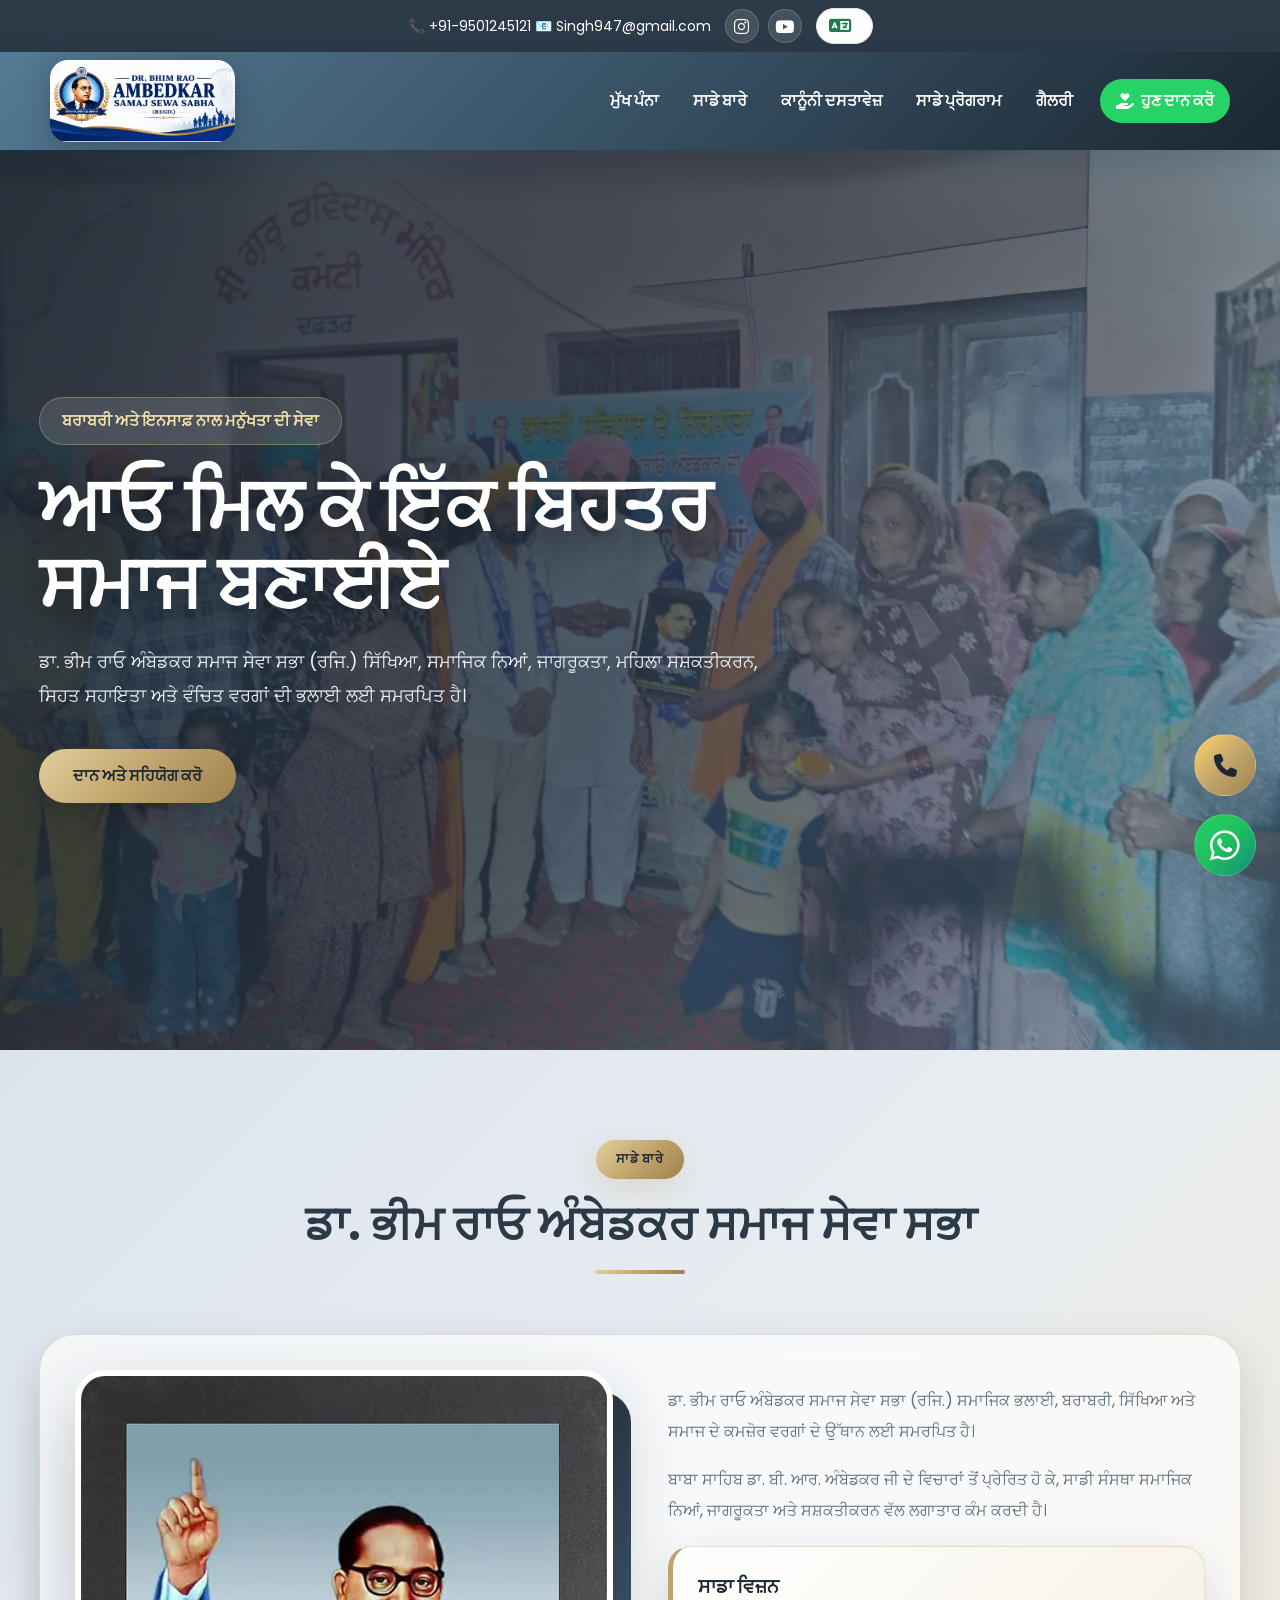
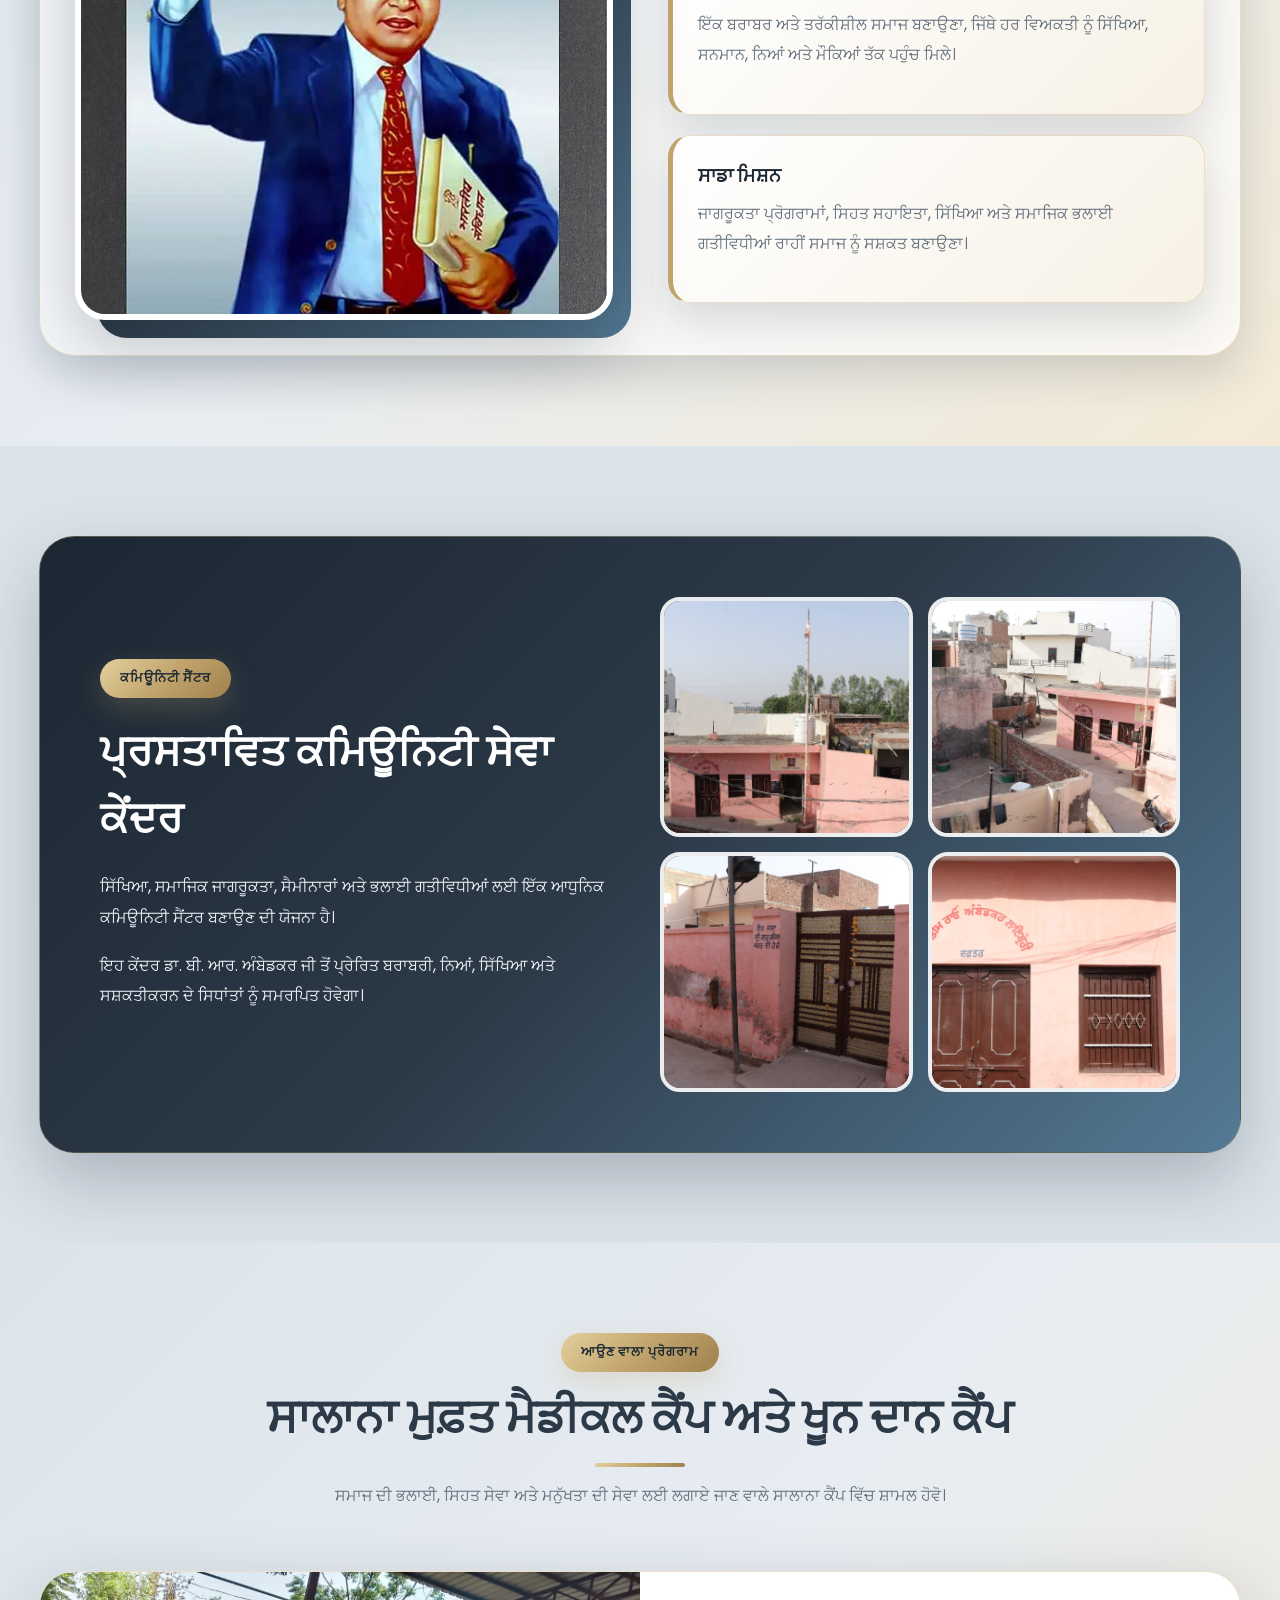
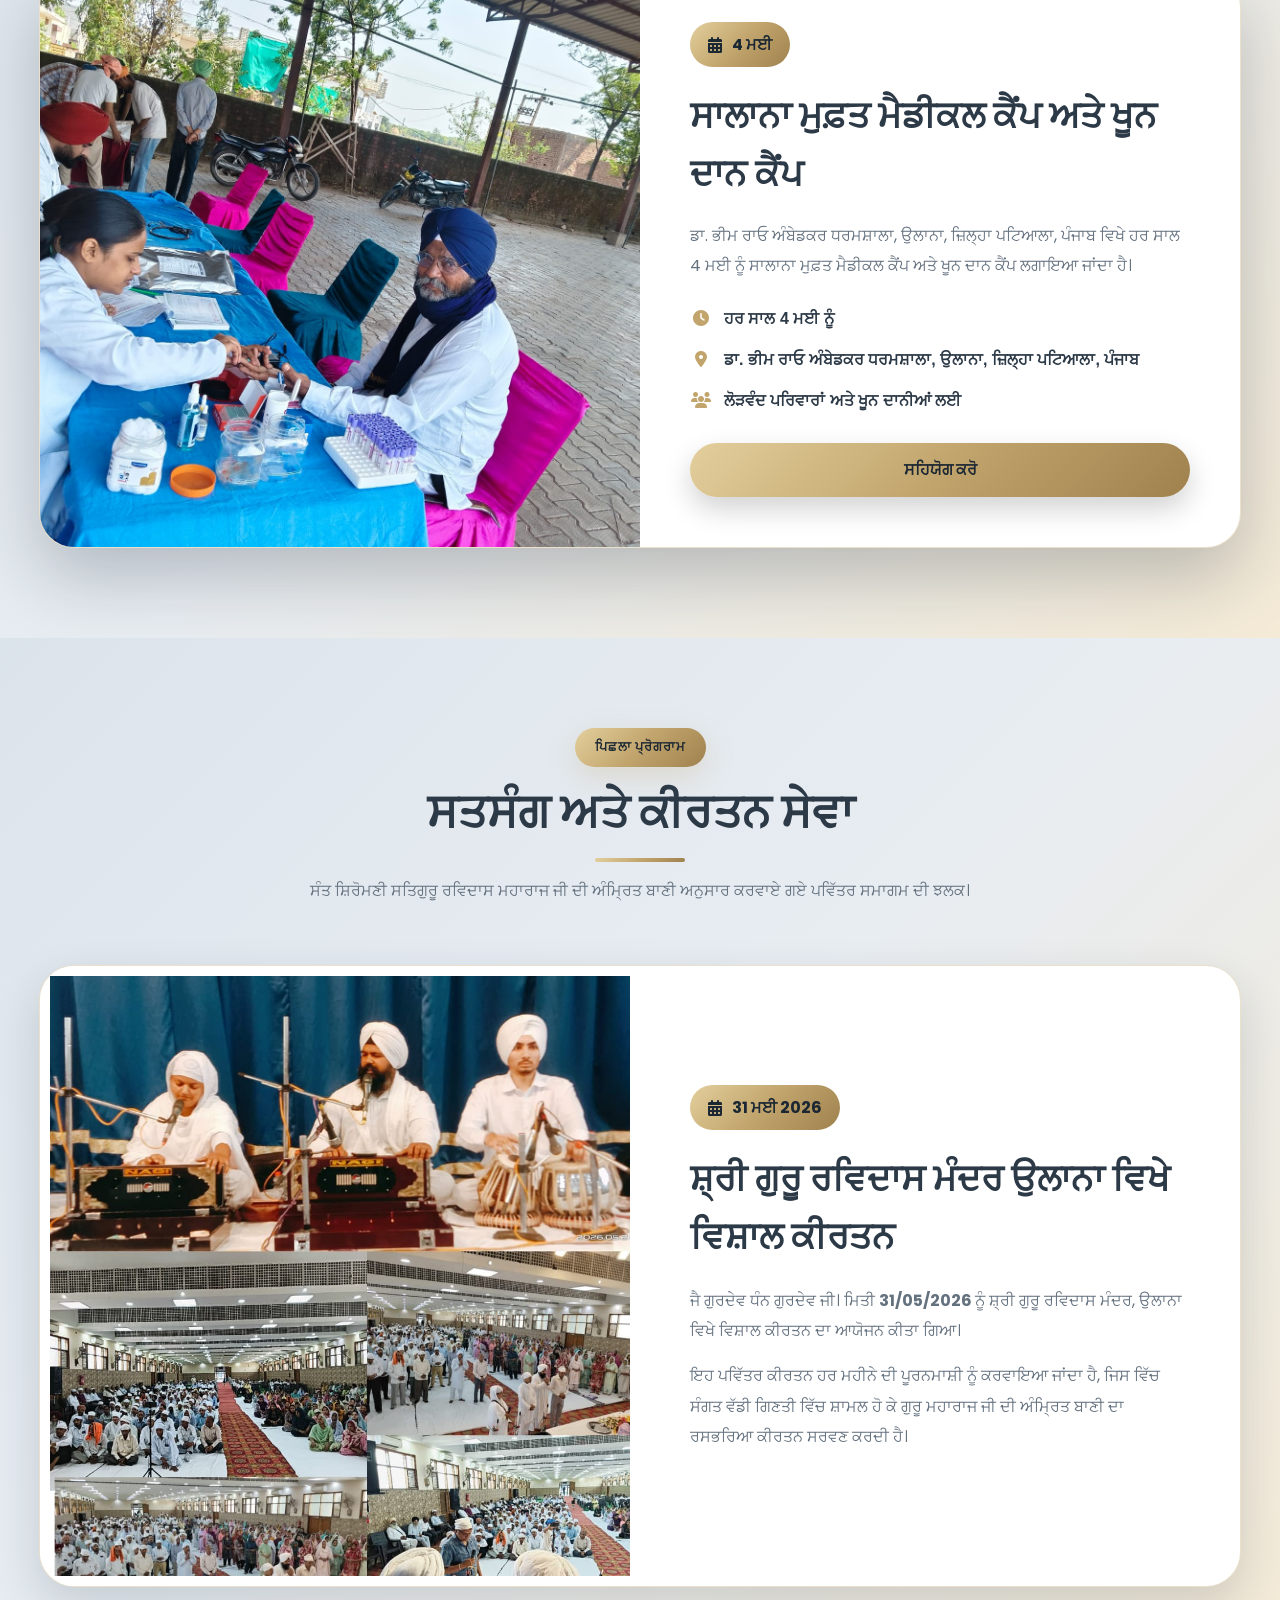
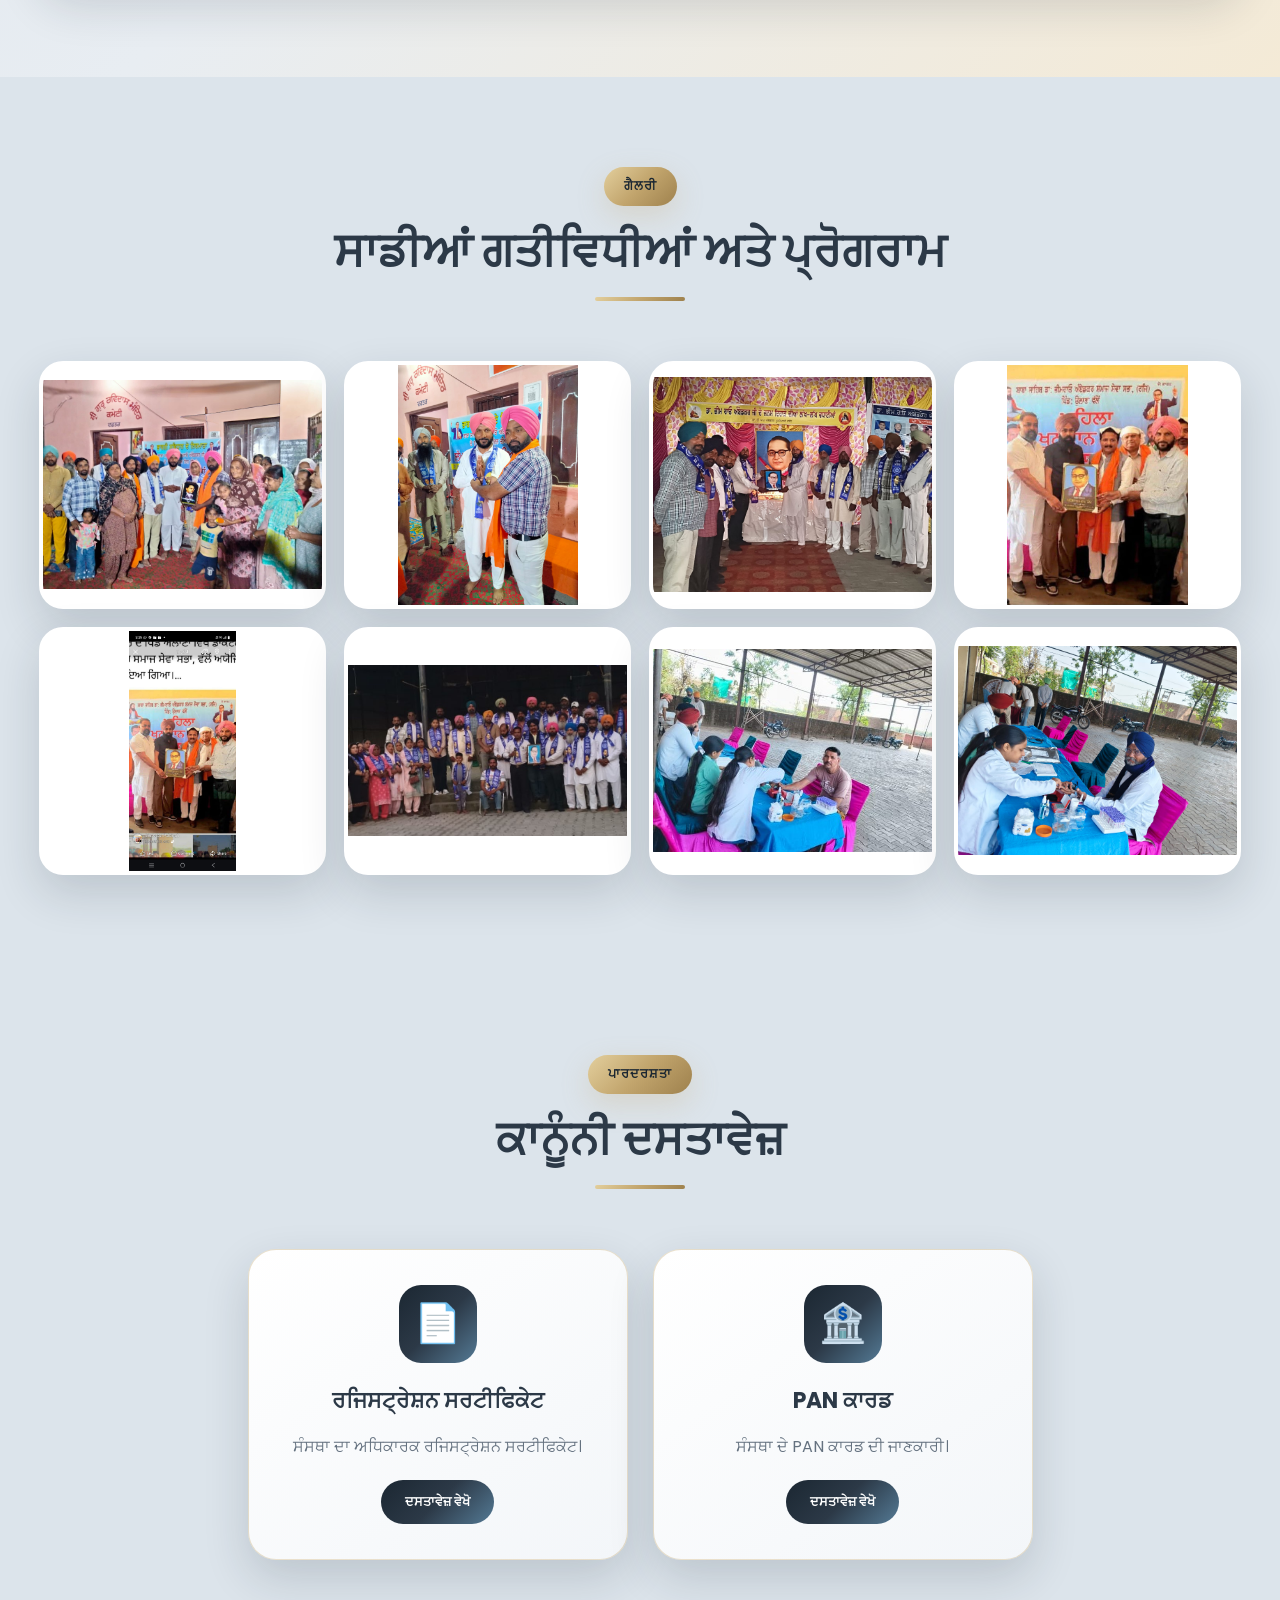
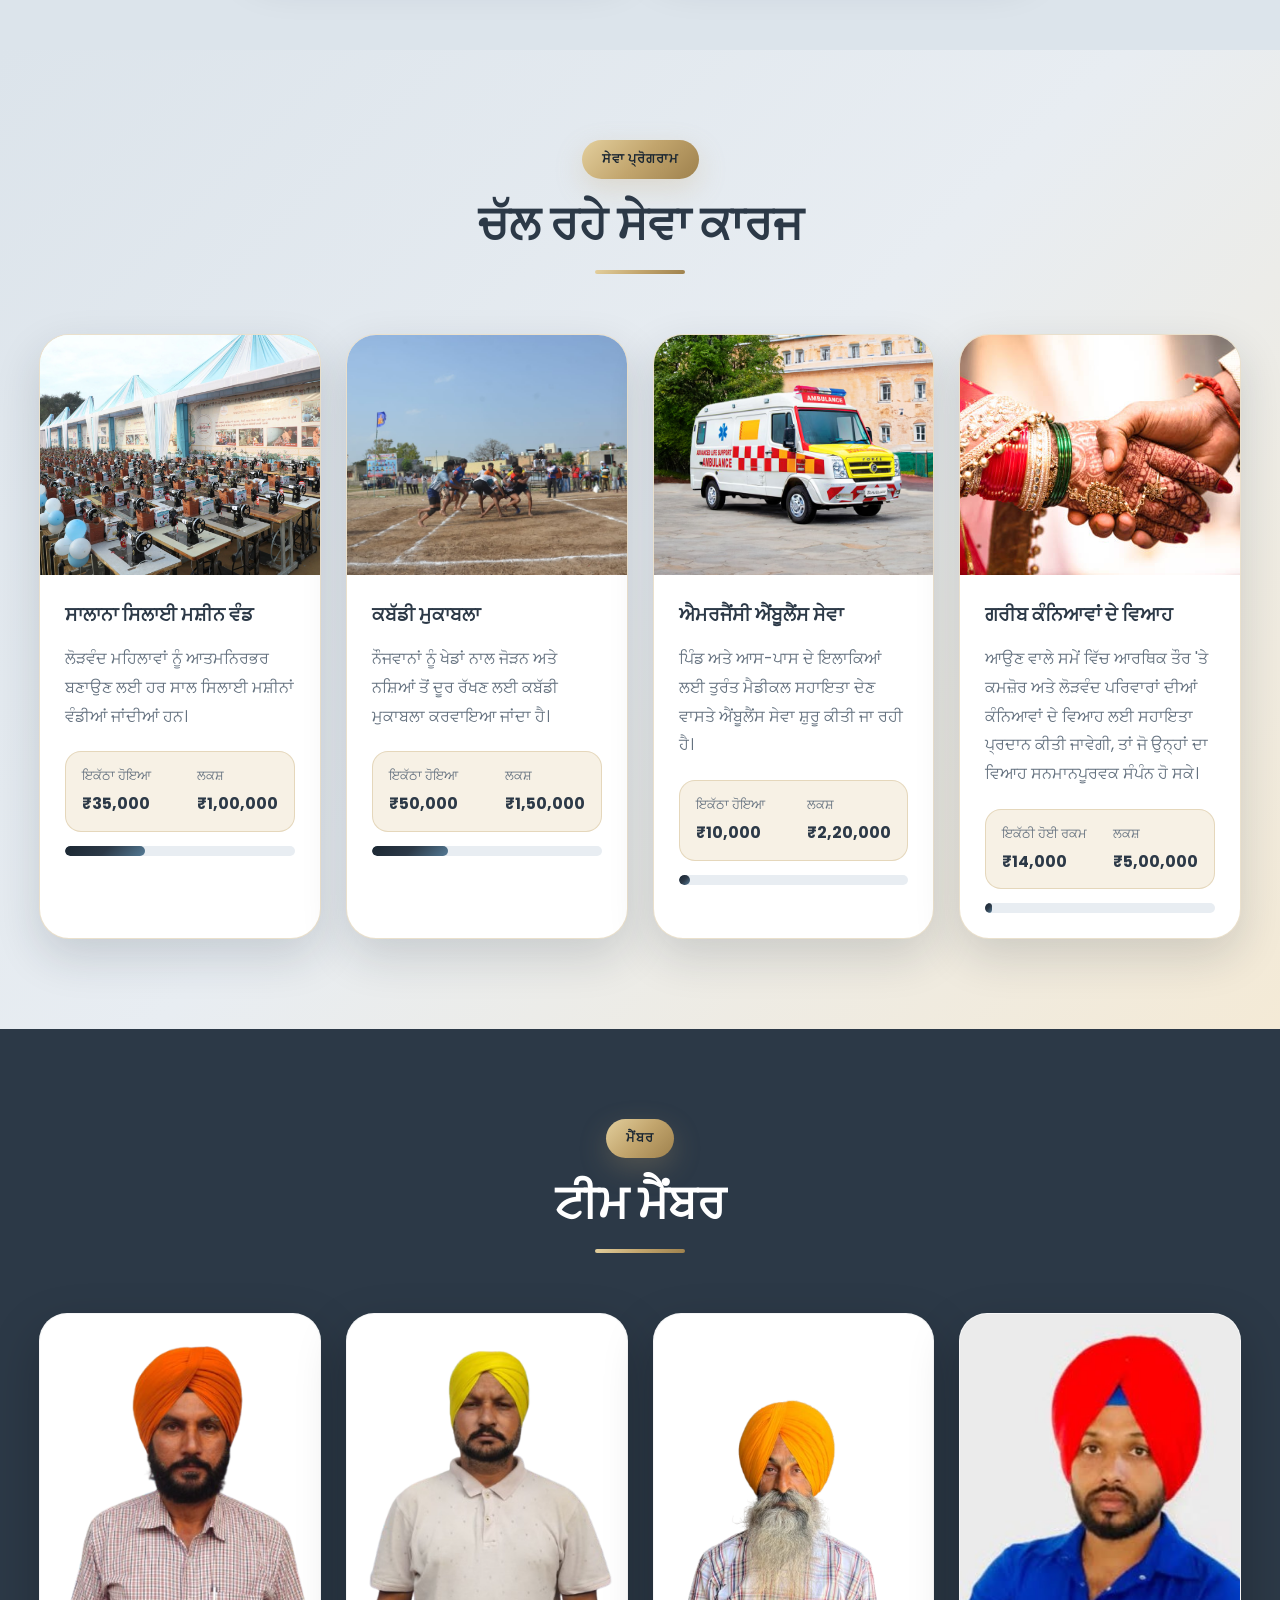
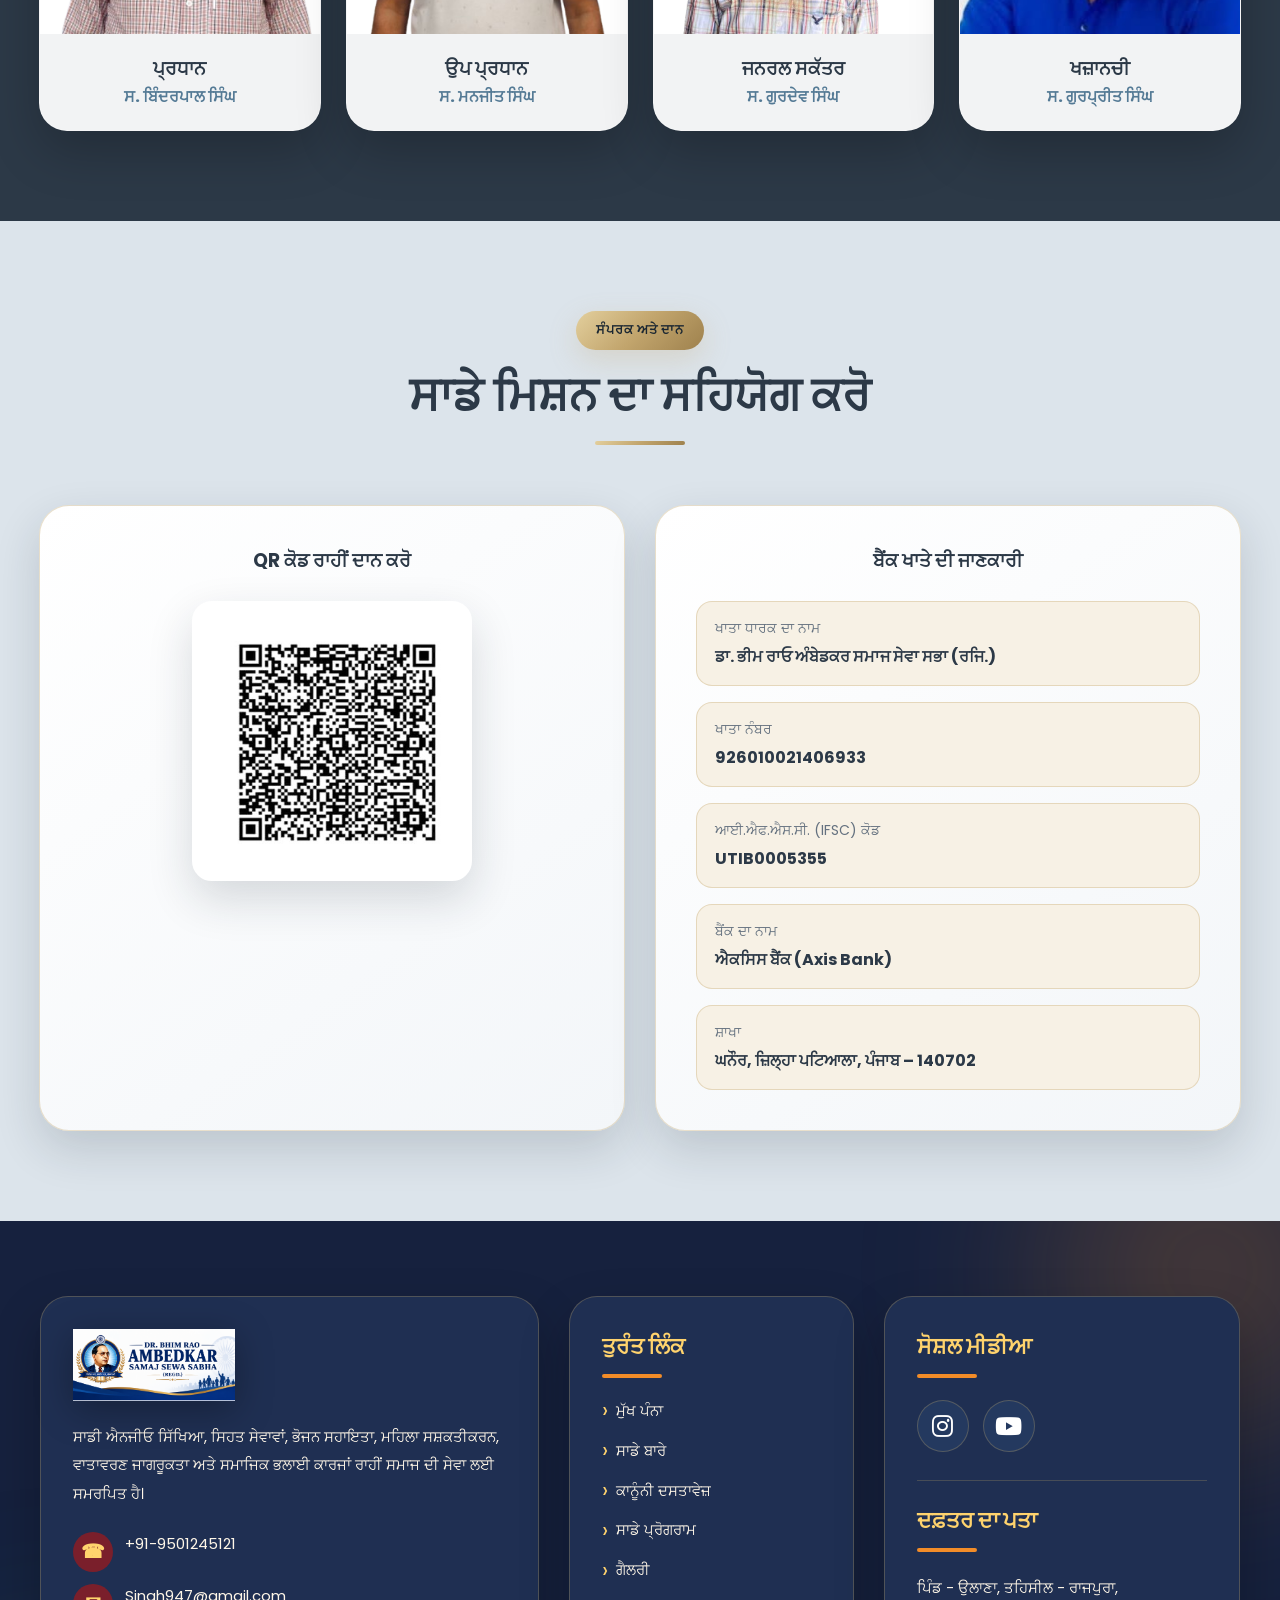
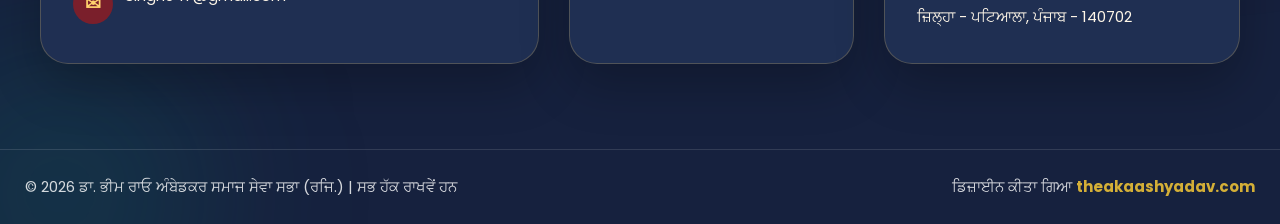
==== commit 0b4ca811: "Update donation collection amounts" ====
--- a/index.html
+++ b/index.html
@@ -387,7 +387,7 @@
           <div class="donation-row">
             <div>
               <span>ਇਕੱਠਾ ਹੋਇਆ</span>
-              <b>₹45,000</b>
+              <b>₹35,000</b>
             </div>
             <div>
               <span>ਲਕਸ਼</span>
@@ -396,7 +396,7 @@
           </div>
 
           <div class="progress-bar">
-            <span style="width:45%"></span>
+            <span style="width:35%"></span>
           </div>
         </div>
       </div>
@@ -413,7 +413,7 @@
           <div class="donation-row">
             <div>
               <span>ਇਕੱਠਾ ਹੋਇਆ</span>
-              <b>₹70,000</b>
+              <b>₹50,000</b>
             </div>
             <div>
               <span>ਲਕਸ਼</span>
@@ -422,7 +422,7 @@
           </div>
 
           <div class="progress-bar">
-            <span style="width:47%"></span>
+            <span style="width:33%"></span>
           </div>
         </div>
       </div>
@@ -439,7 +439,7 @@
           <div class="donation-row">
             <div>
               <span>ਇਕੱਠਾ ਹੋਇਆ</span>
-              <b>₹8,000</b>
+              <b>₹10,000</b>
             </div>
             <div>
               <span>ਲਕਸ਼</span>
@@ -448,7 +448,7 @@
           </div>
 
           <div class="progress-bar">
-            <span style="width:28%"></span>
+            <span style="width:5%"></span>
           </div>
         </div>
       </div>
@@ -465,7 +465,7 @@
     <div class="donation-row">
       <div>
         <span>ਇਕੱਠੀ ਹੋਈ ਰਕਮ</span>
-        <b>₹15,000</b>
+        <b>₹14,000</b>
       </div>
       <div>
         <span>ਲਕਸ਼</span>
--- a/style.css
+++ b/style.css
@@ -776,20 +776,25 @@
   color:var(--secondary);
 }
 
-.qr-box{
-  display:flex;
-  justify-content:center;
-  align-items:center;
-  height:100%;
-}
-
-.qr-box img{
-  width:280px;
-  max-width:100%;
-  border-radius:20px;
-  border:5px solid #fff;
-  box-shadow:var(--shadow);
-}
+.qr-box{
+  display:flex;
+  justify-content:center;
+  align-items:center;
+  width:100%;
+  height:auto;
+}
+
+.qr-box img{
+  width:min(100%,280px);
+  height:auto;
+  aspect-ratio:1 / 1;
+  object-fit:contain;
+  max-width:100%;
+  border-radius:20px;
+  border:5px solid #fff;
+  box-shadow:var(--shadow);
+  background:#fff;
+}
 
 .bank-item{
   margin-bottom:16px;
@@ -829,11 +834,13 @@
     padding:30px 20px;
   }
 
-  .qr-box img{
-    width:220px;
-  }
-
-}
+  .qr-box img{
+    width:min(100%,230px);
+    border-width:4px;
+    border-radius:16px;
+  }
+
+}
 /* RESPONSIVE */
 
 @media(max-width:992px){
@@ -1310,12 +1317,15 @@
   border:1px solid var(--border);
 }
 
-.past-event-image img{
-  width:100%;
-  height:100%;
-  min-height:450px;
-  object-fit:cover;
-}
+.past-event-image img{
+  width:100%;
+  height:100%;
+  min-height:450px;
+  object-fit:contain;
+  object-position:center;
+  background:#fff;
+  padding:10px;
+}
 
 .past-event-content{
   padding:50px;
@@ -1565,6 +1575,16 @@
     padding:18px 14px;
   }
 
+  .qr-card h3{
+    margin-bottom:16px;
+  }
+
+  .qr-box img{
+    width:min(100%,210px);
+    border-width:3px;
+    border-radius:14px;
+  }
+
   .documents-grid,
   .team-grid,
   .gallery-grid,
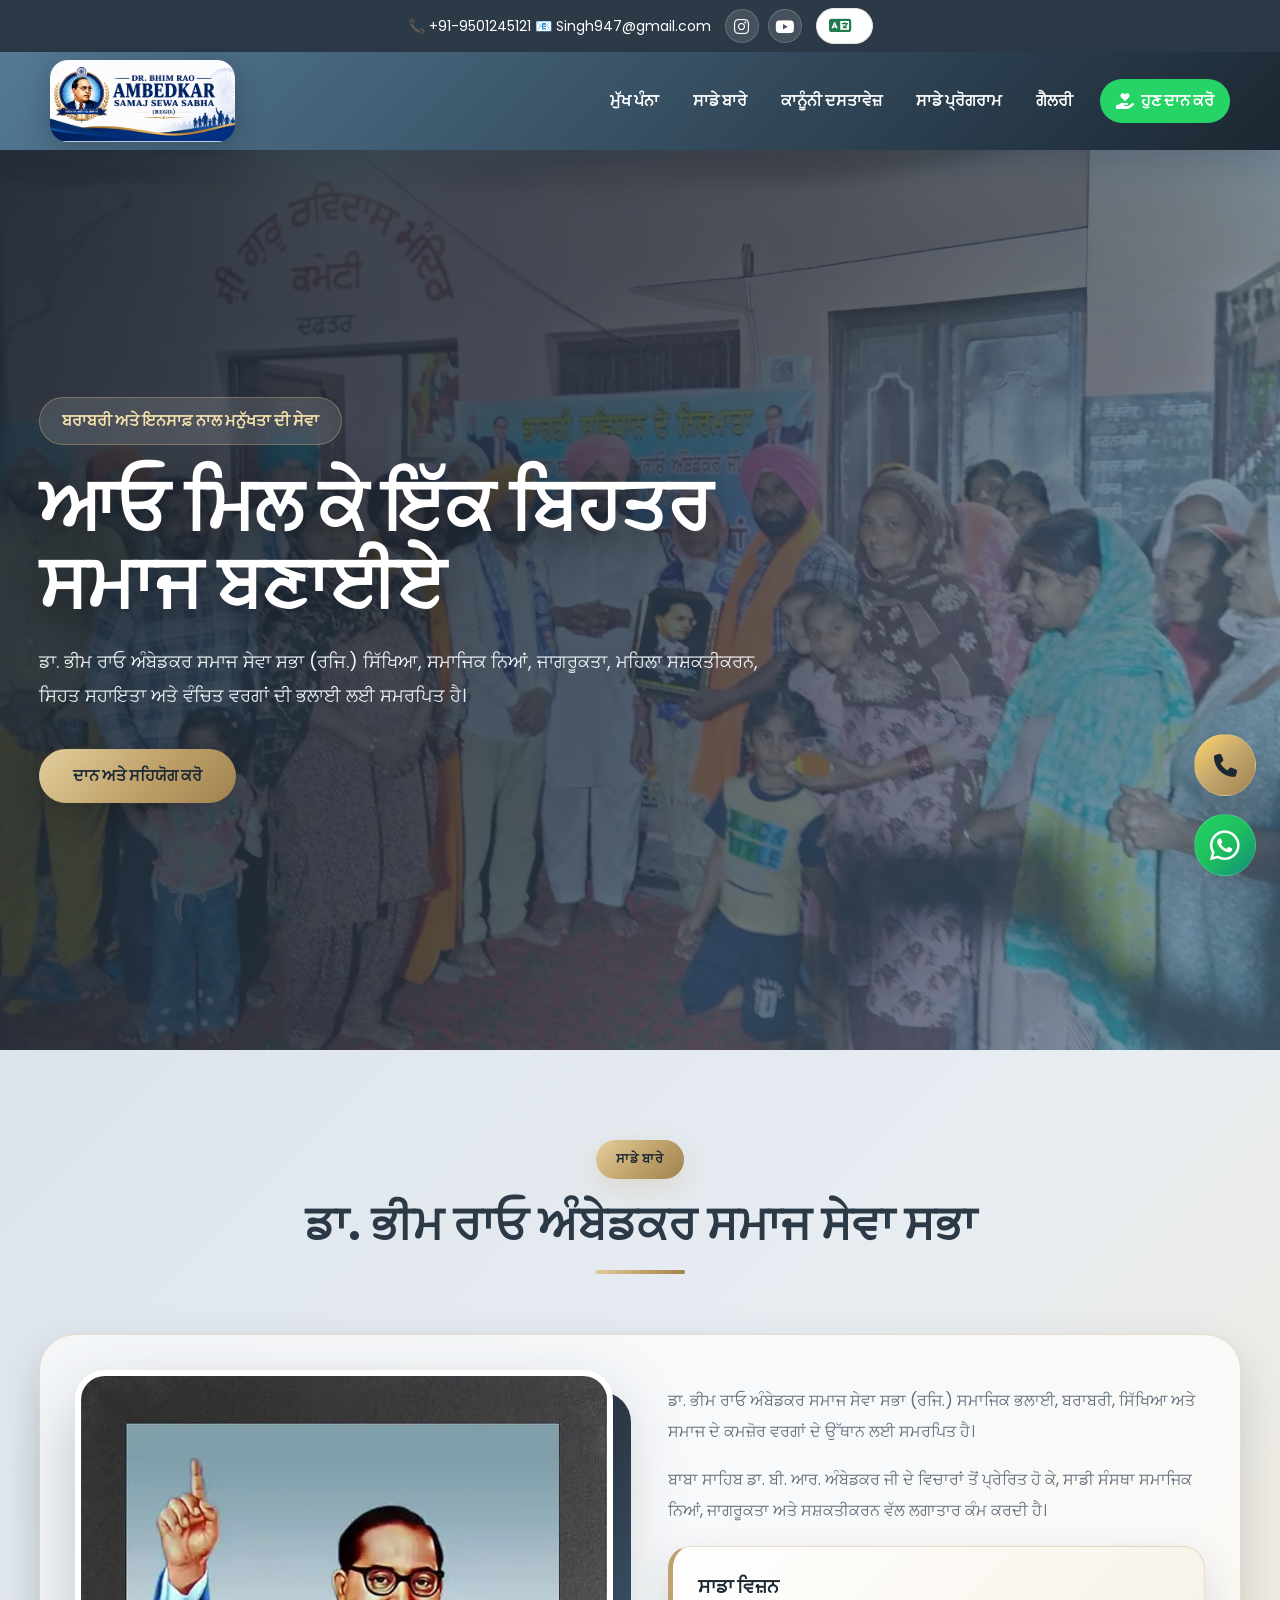
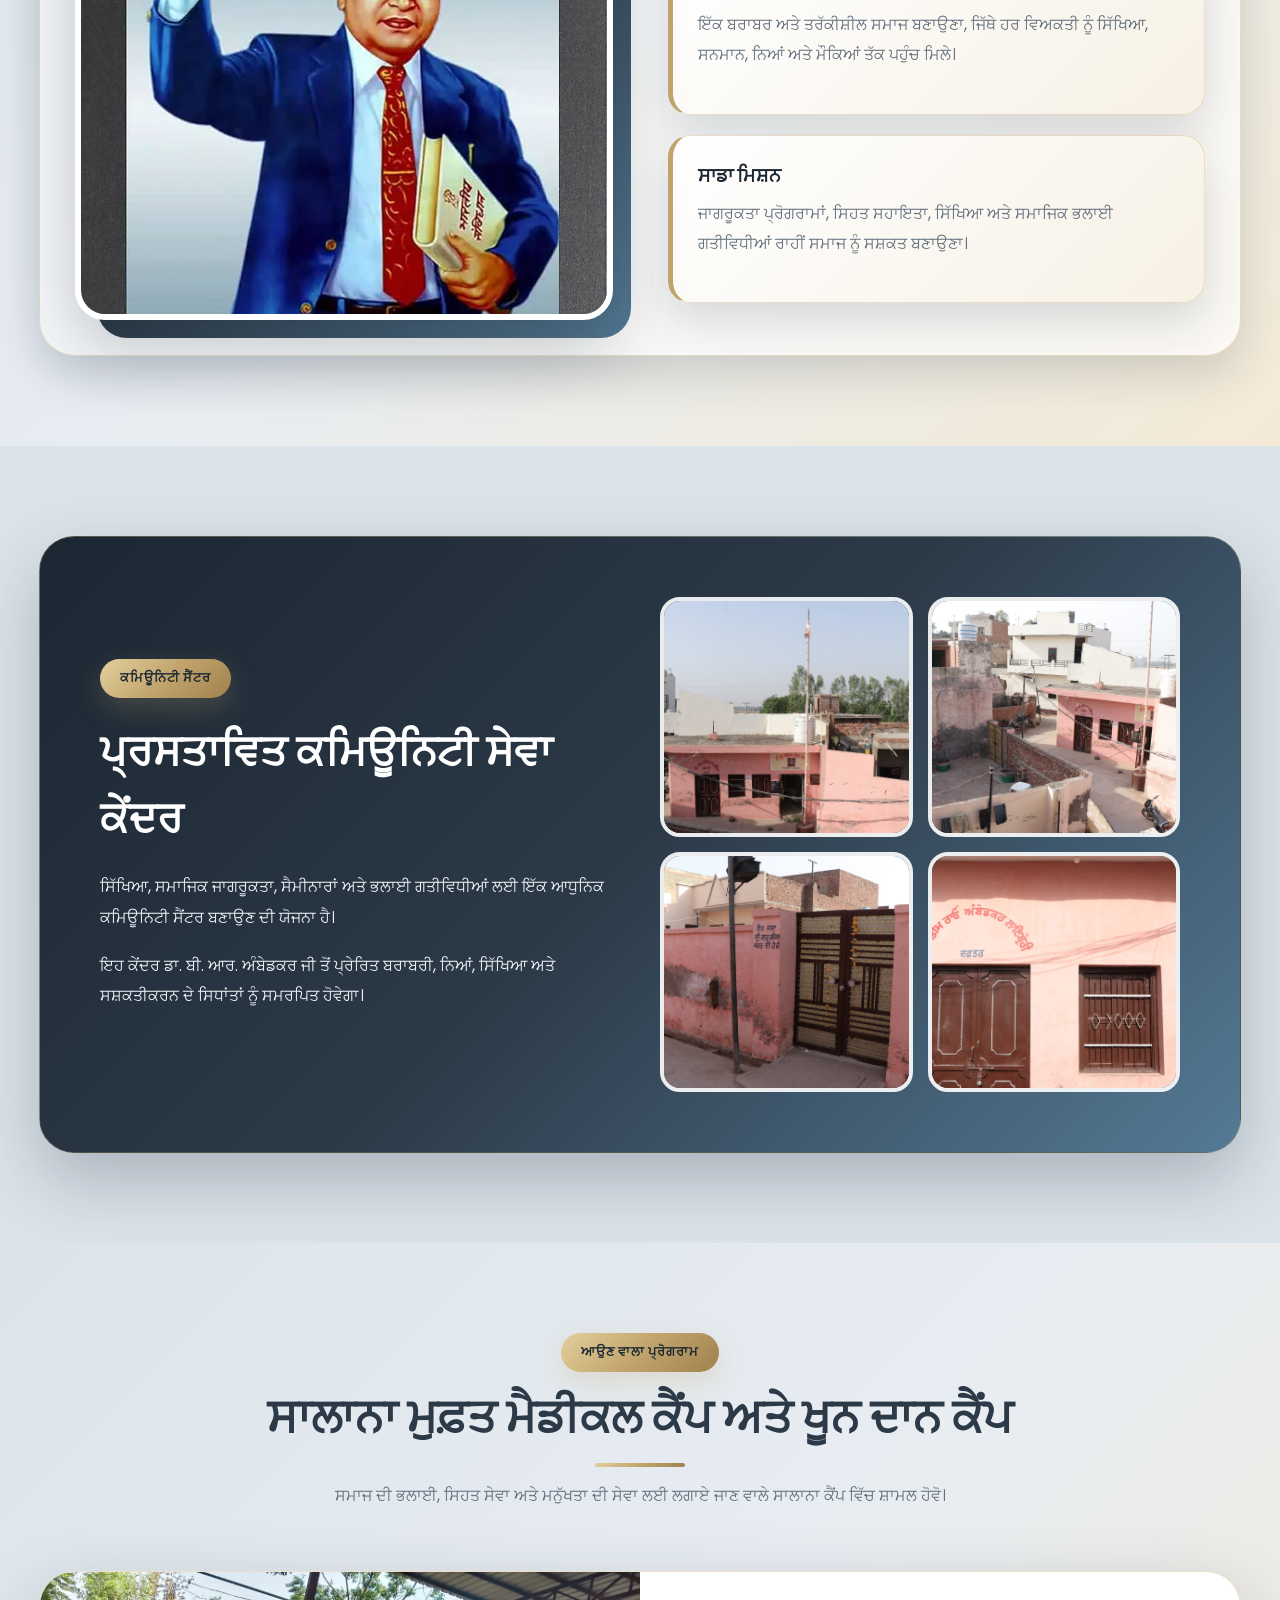
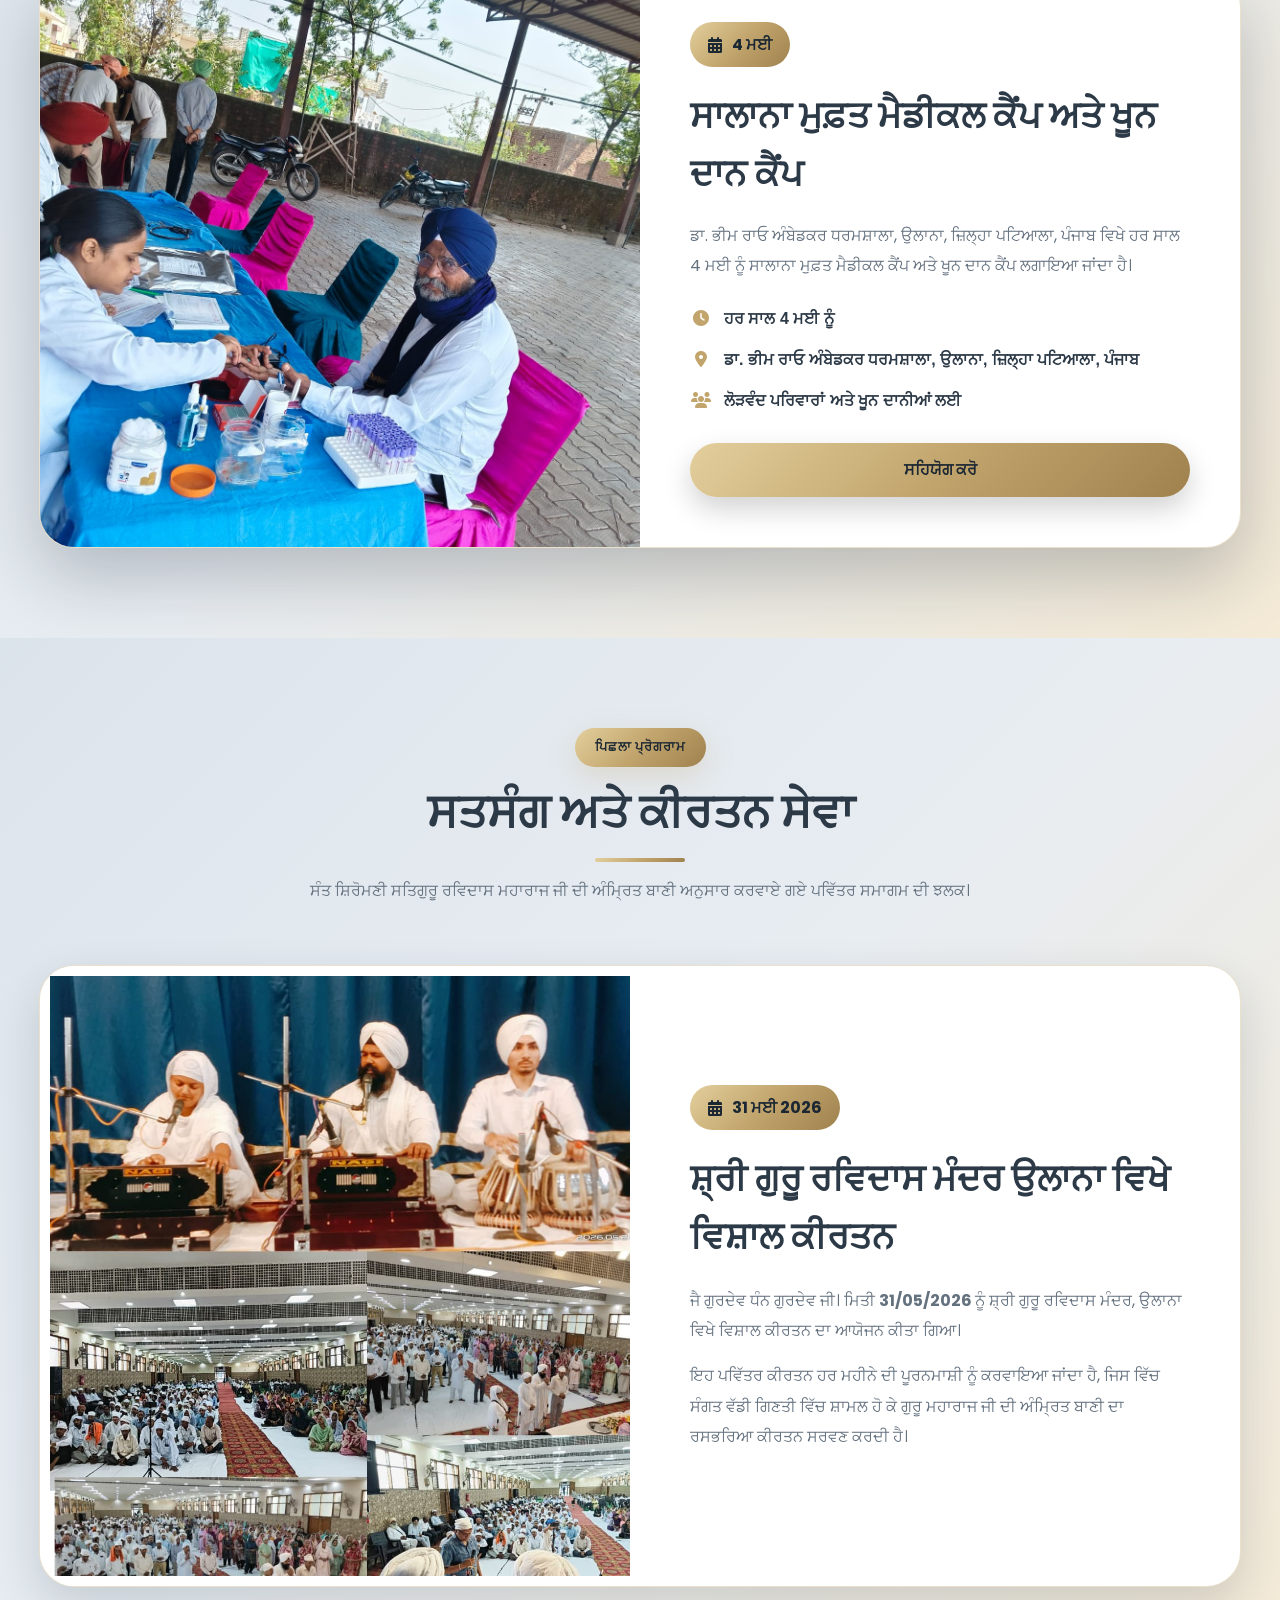
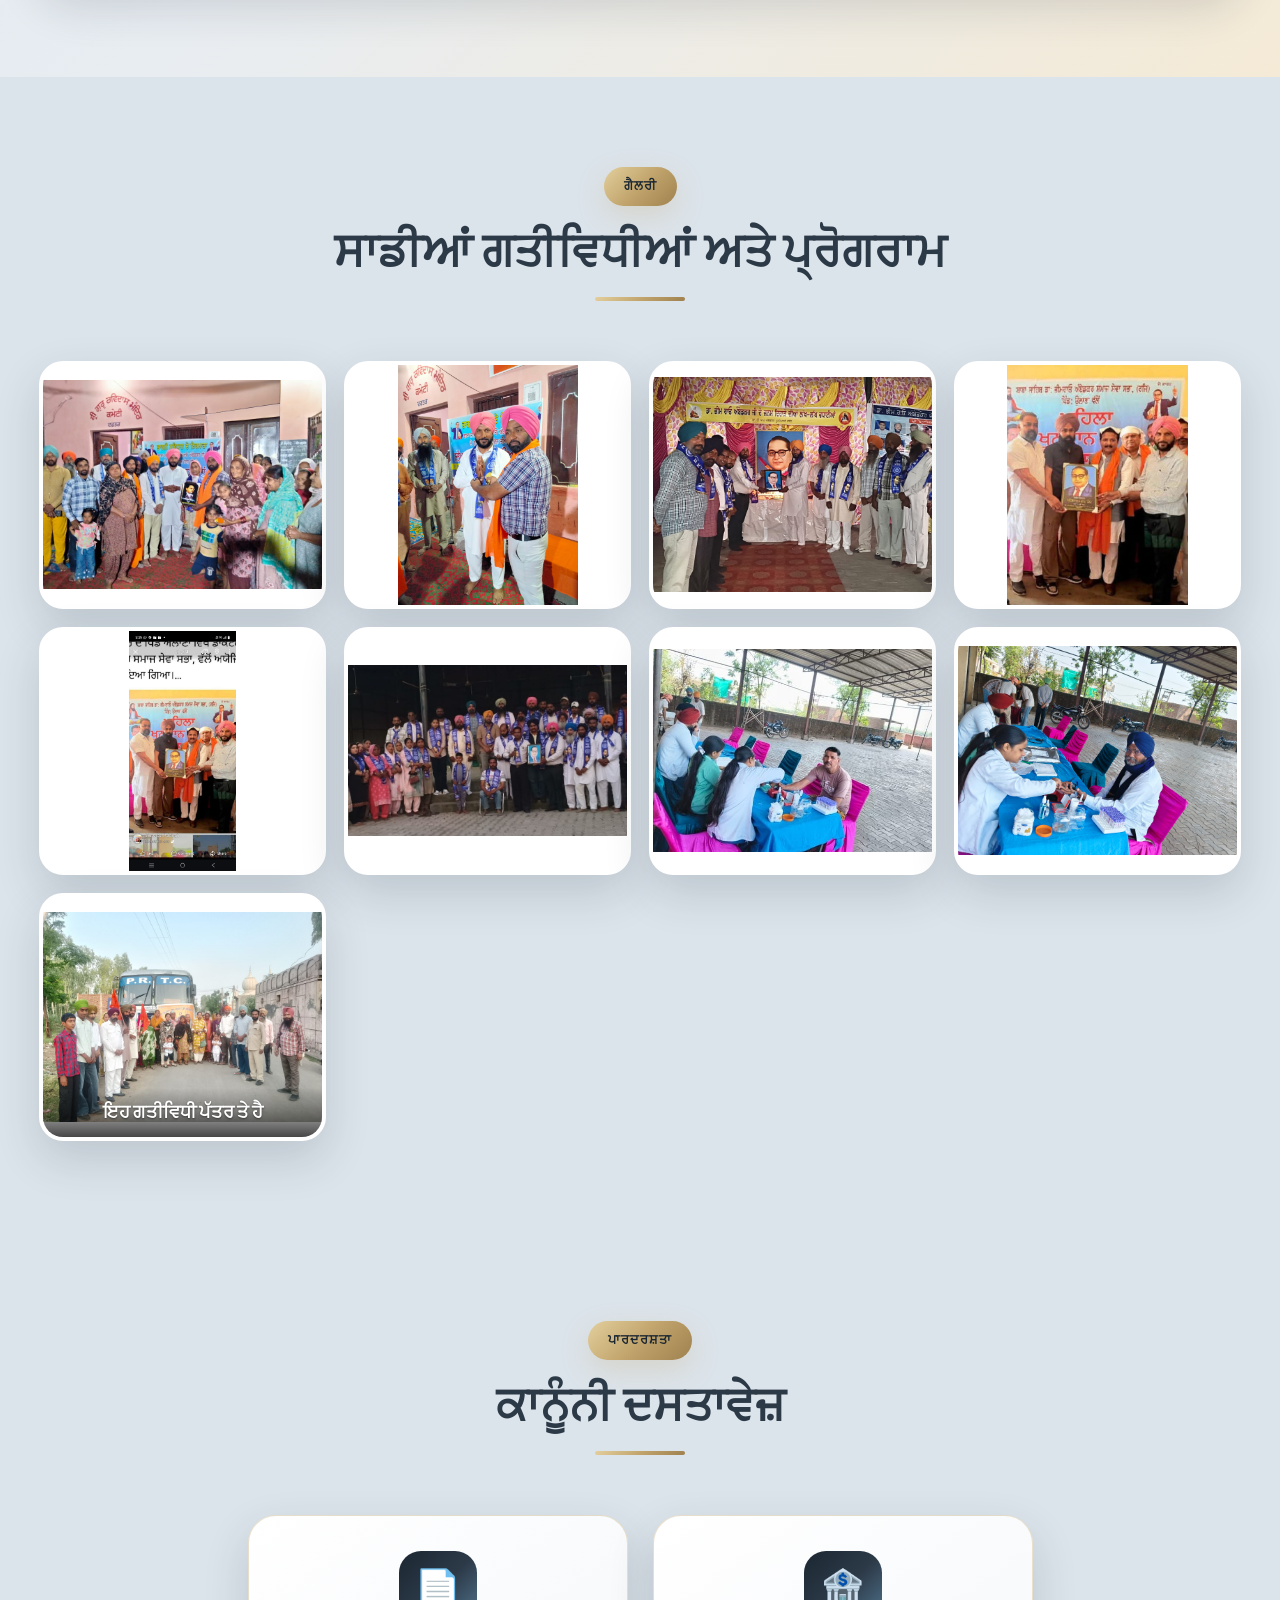
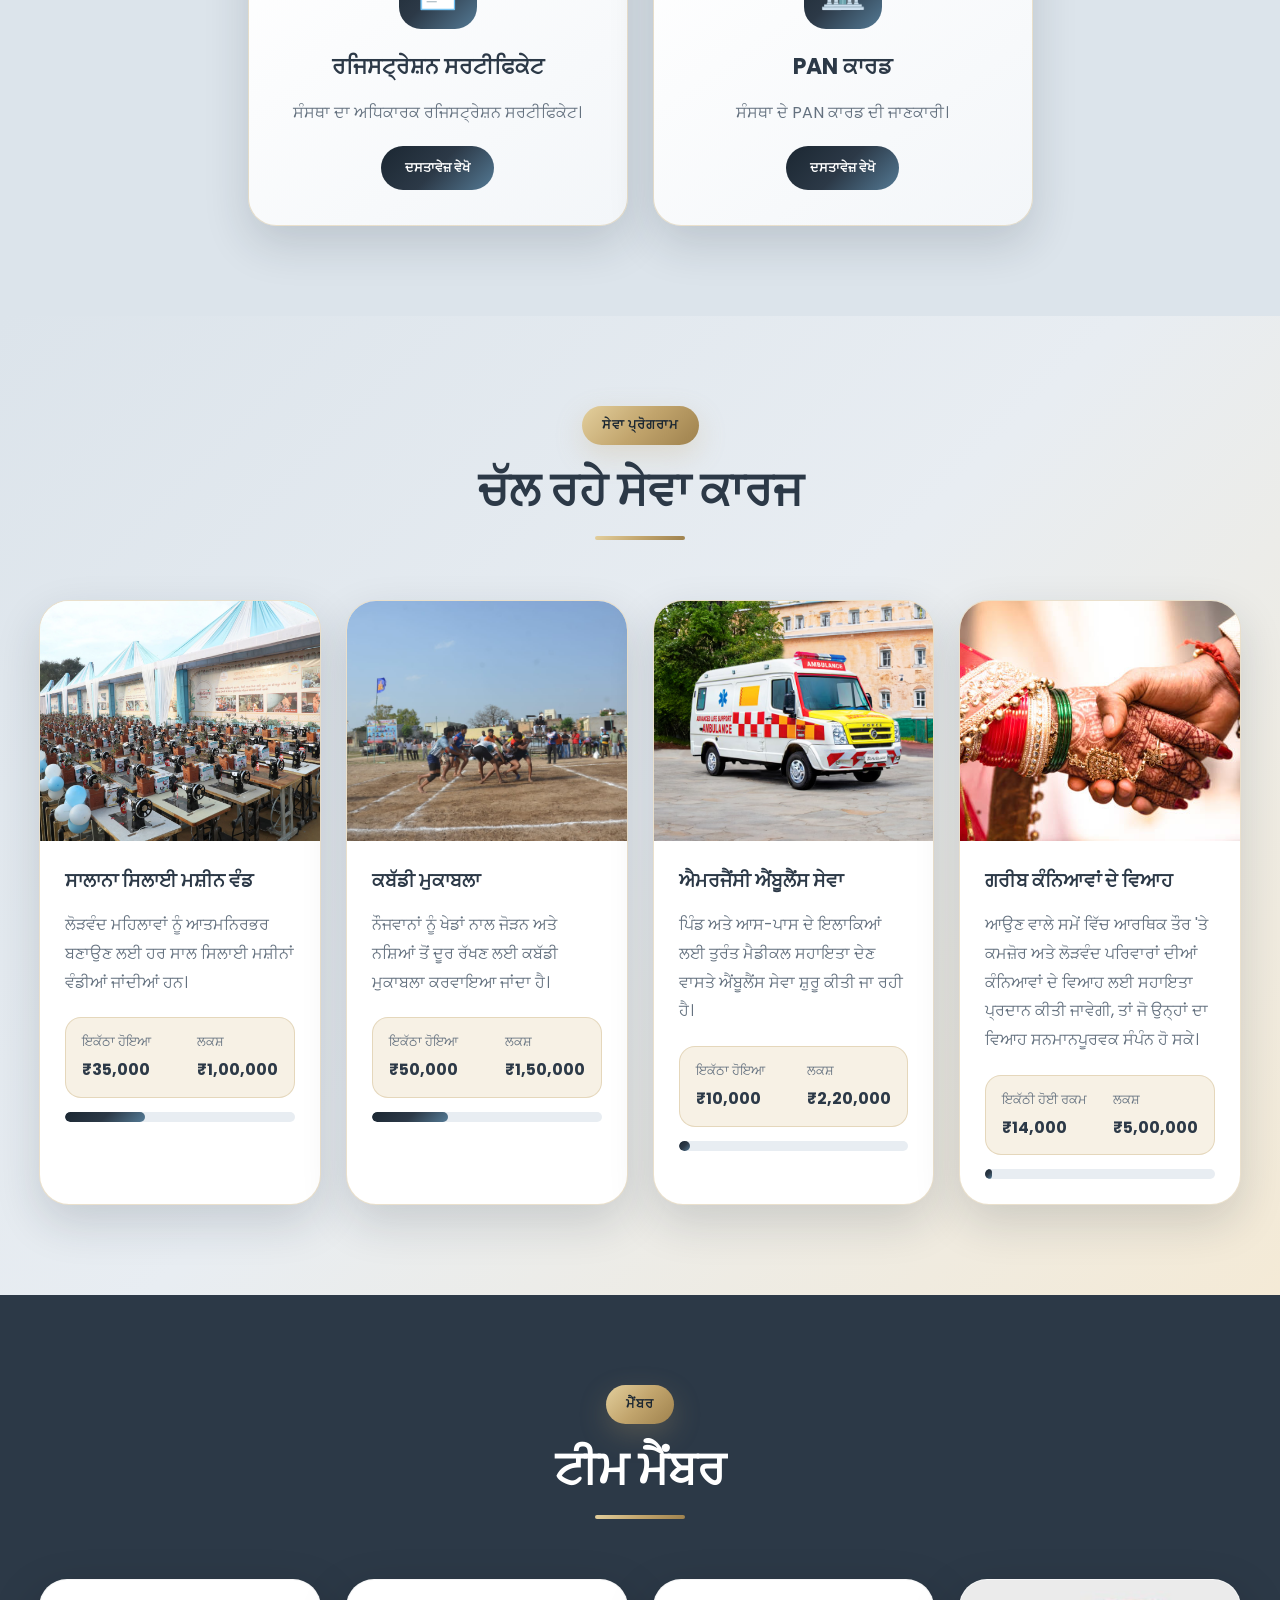
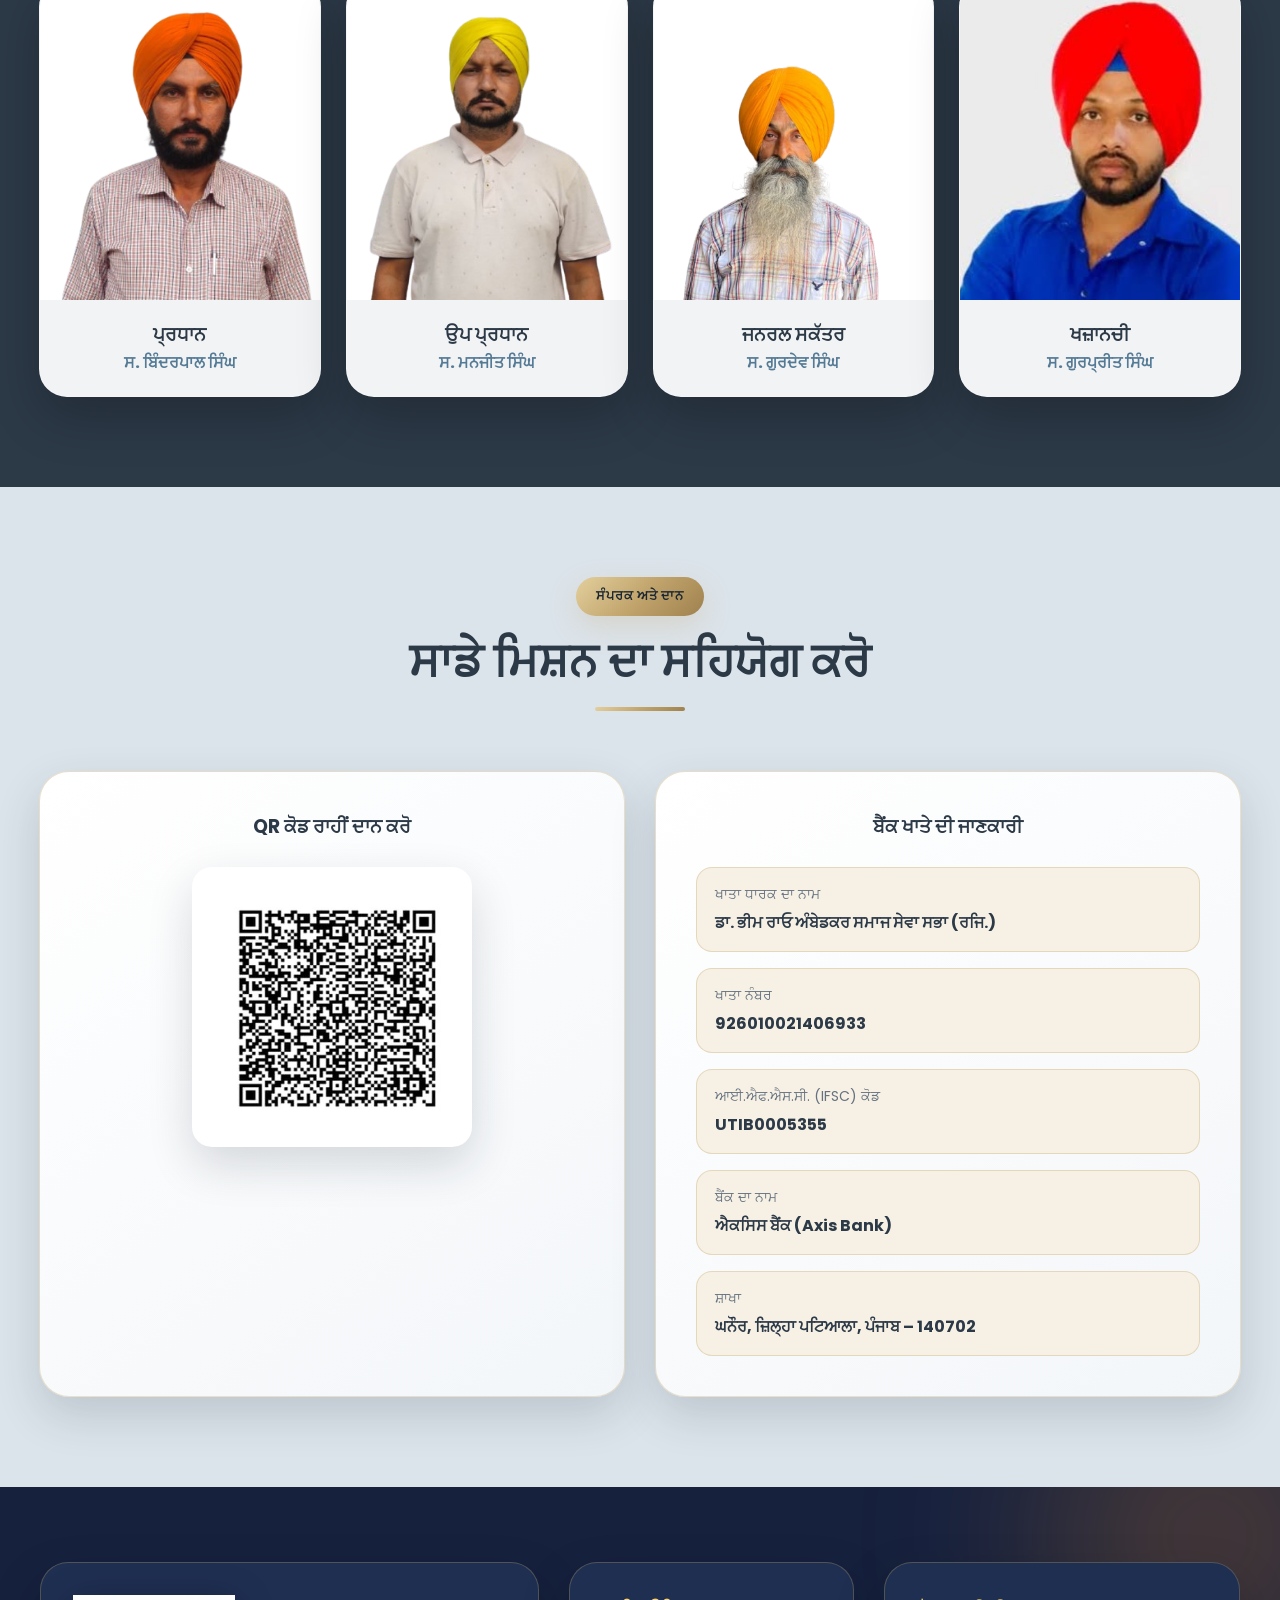
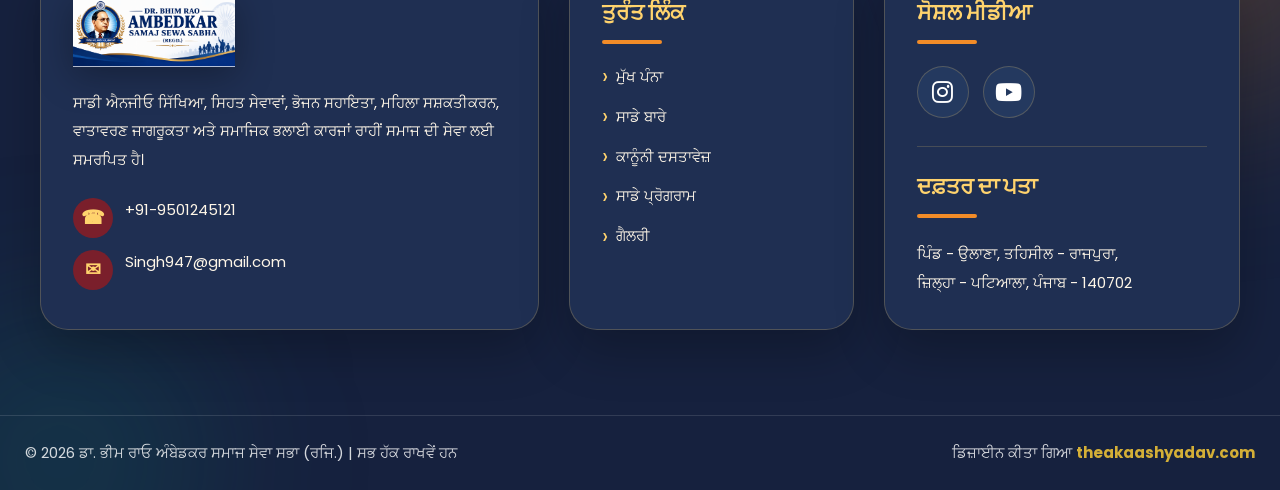
==== commit 0adfe94c: "Add yatra image to gallery" ====
--- a/index.html
+++ b/index.html
@@ -308,13 +308,17 @@
     <div class="gallery-item"><img src="images/gallery/3.jpeg" alt=""></div>
     <div class="gallery-item"><img src="images/gallery/4.jpeg" alt=""></div>
     <div class="gallery-item"><img src="images/gallery/5.jpeg" alt=""></div>
-    <div class="gallery-item"><img src="images/gallery/6.jpeg" alt=""></div>
-    <div class="gallery-item"><img src="images/gallery/7.jpeg" alt=""></div>
-    <div class="gallery-item"><img src="images/gallery/8.jpeg" alt=""></div>
-  
-
-
-     
+    <div class="gallery-item"><img src="images/gallery/6.jpeg" alt=""></div>
+    <div class="gallery-item"><img src="images/gallery/7.jpeg" alt=""></div>
+    <div class="gallery-item"><img src="images/gallery/8.jpeg" alt=""></div>
+    <div class="gallery-item gallery-item-captioned">
+      <img src="images/yatra.jpeg" alt="ਇਹ ਗਤੀਵਿਧੀ ਪੱਤਰ ਤੇ ਹੈ">
+      <h3 class="gallery-caption">ਇਹ ਗਤੀਵਿਧੀ ਪੱਤਰ ਤੇ ਹੈ</h3>
+    </div>
+  
+
+
+     
 
     </div>
 
--- a/style.css
+++ b/style.css
@@ -461,12 +461,13 @@
   gap:18px;
 }
 
-.gallery-item{
-  overflow:hidden;
-  border-radius:24px;
-  box-shadow:var(--shadow);
-  border:4px solid #fff;
-  background:#fff;
+.gallery-item{
+  position:relative;
+  overflow:hidden;
+  border-radius:24px;
+  box-shadow:var(--shadow);
+  border:4px solid #fff;
+  background:#fff;
 }
 
 .gallery-item img{
@@ -478,17 +479,38 @@
   transition:.4s;
 }
 
-.gallery-item:hover img{
-  transform:scale(1.03);
-}
-
-/* Mobile */
-@media(max-width:768px){
-  .gallery-item img{
-    height:145px;
-    object-fit:contain;
-  }
-}
+.gallery-item:hover img{
+  transform:scale(1.03);
+}
+
+.gallery-caption{
+  position:absolute;
+  left:0;
+  right:0;
+  bottom:0;
+  margin:0;
+  padding:12px 14px;
+  color:#fff;
+  font-size:18px;
+  line-height:1.35;
+  font-weight:800;
+  text-align:center;
+  background:linear-gradient(180deg,rgba(0,0,0,0),rgba(0,0,0,.72));
+  text-shadow:0 1px 2px rgba(0,0,0,.45);
+}
+
+/* Mobile */
+@media(max-width:768px){
+  .gallery-item img{
+    height:145px;
+    object-fit:contain;
+  }
+
+  .gallery-caption{
+    padding:9px 10px;
+    font-size:15px;
+  }
+}
 
 @media(max-width:480px){
   .gallery-item img{
